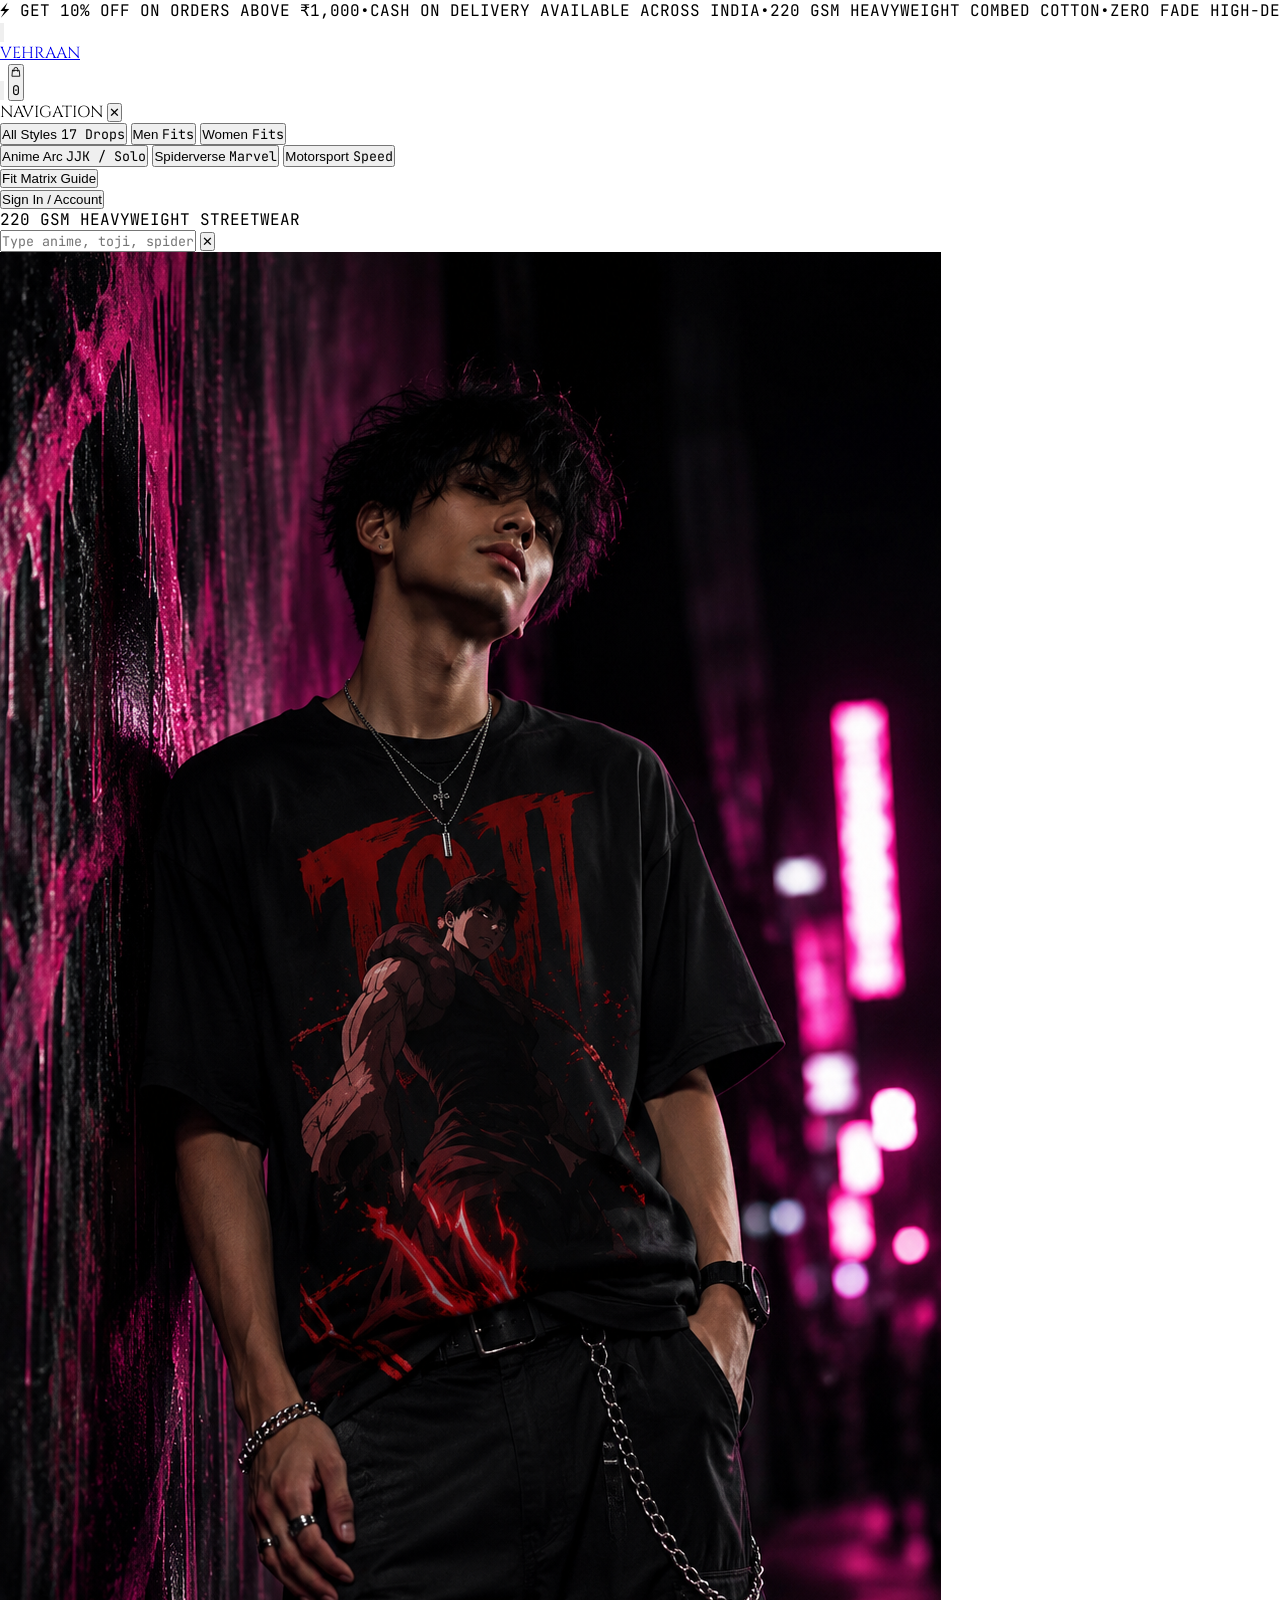
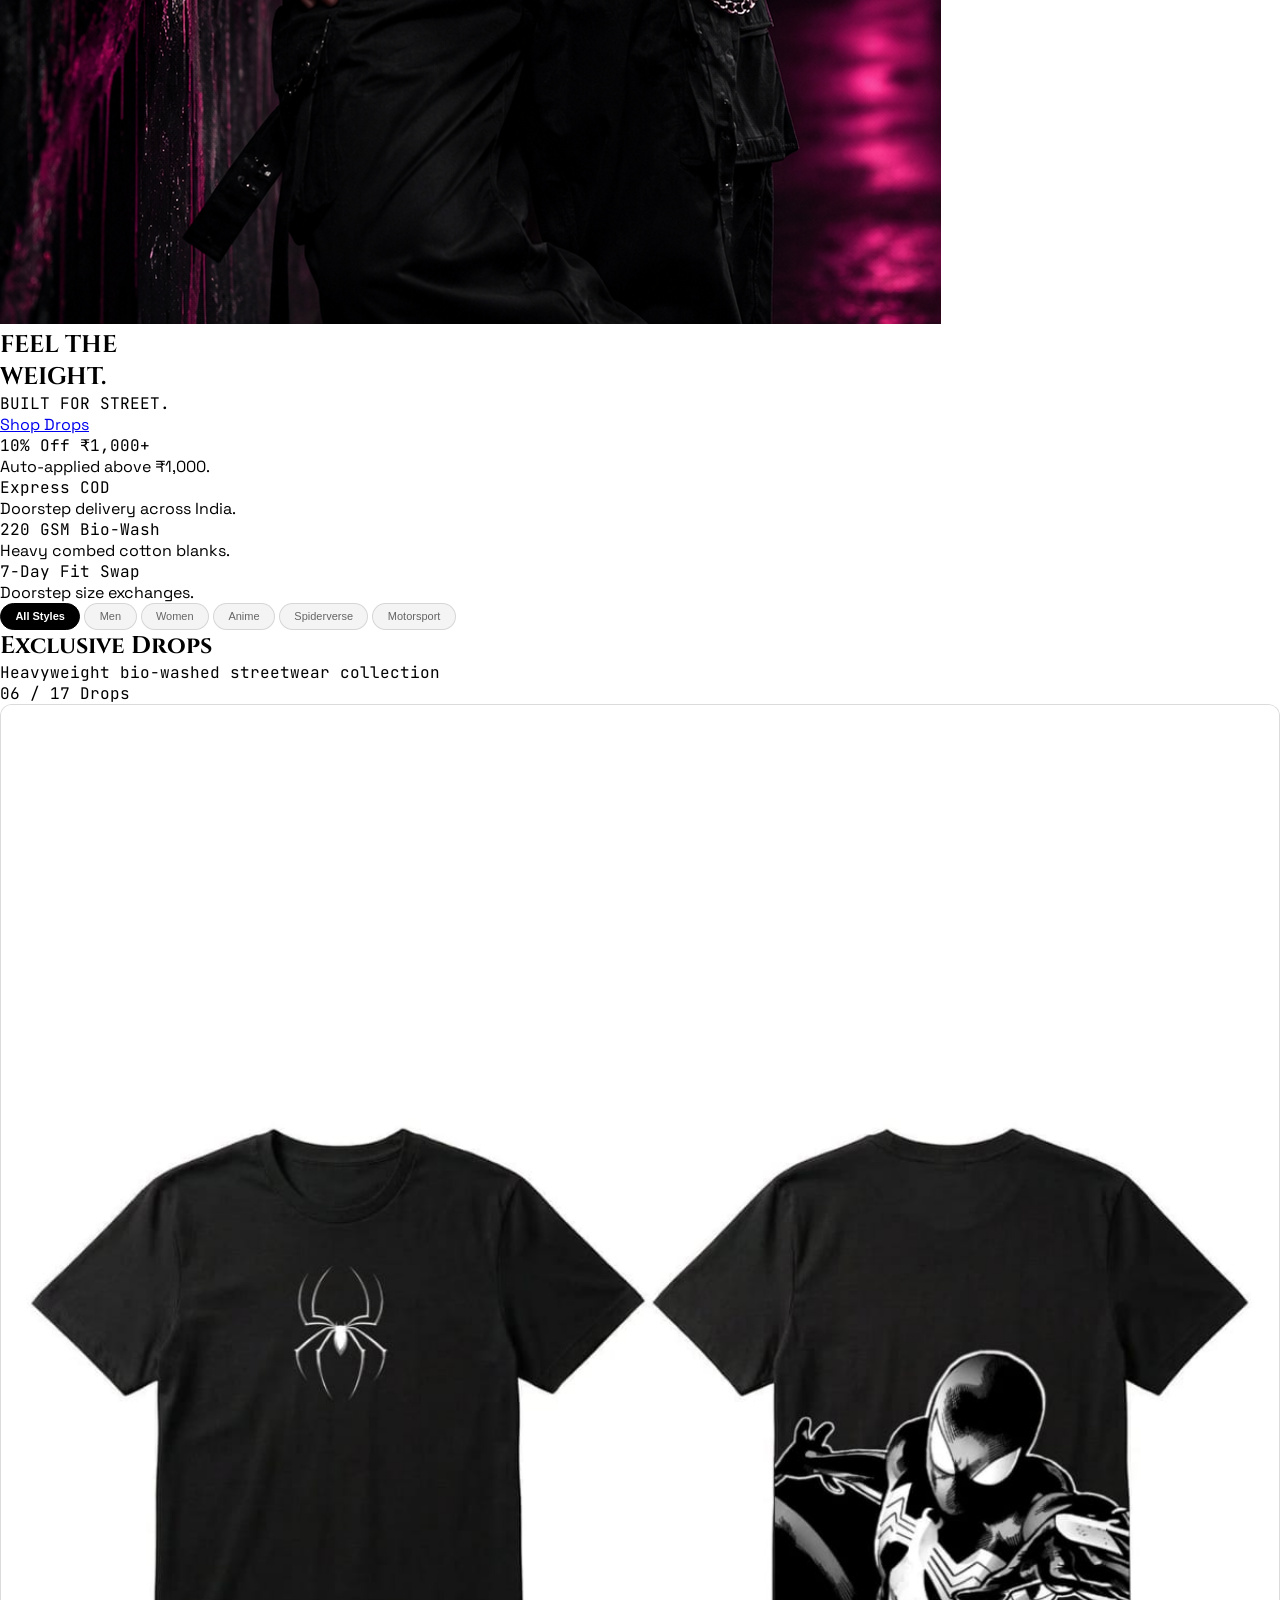
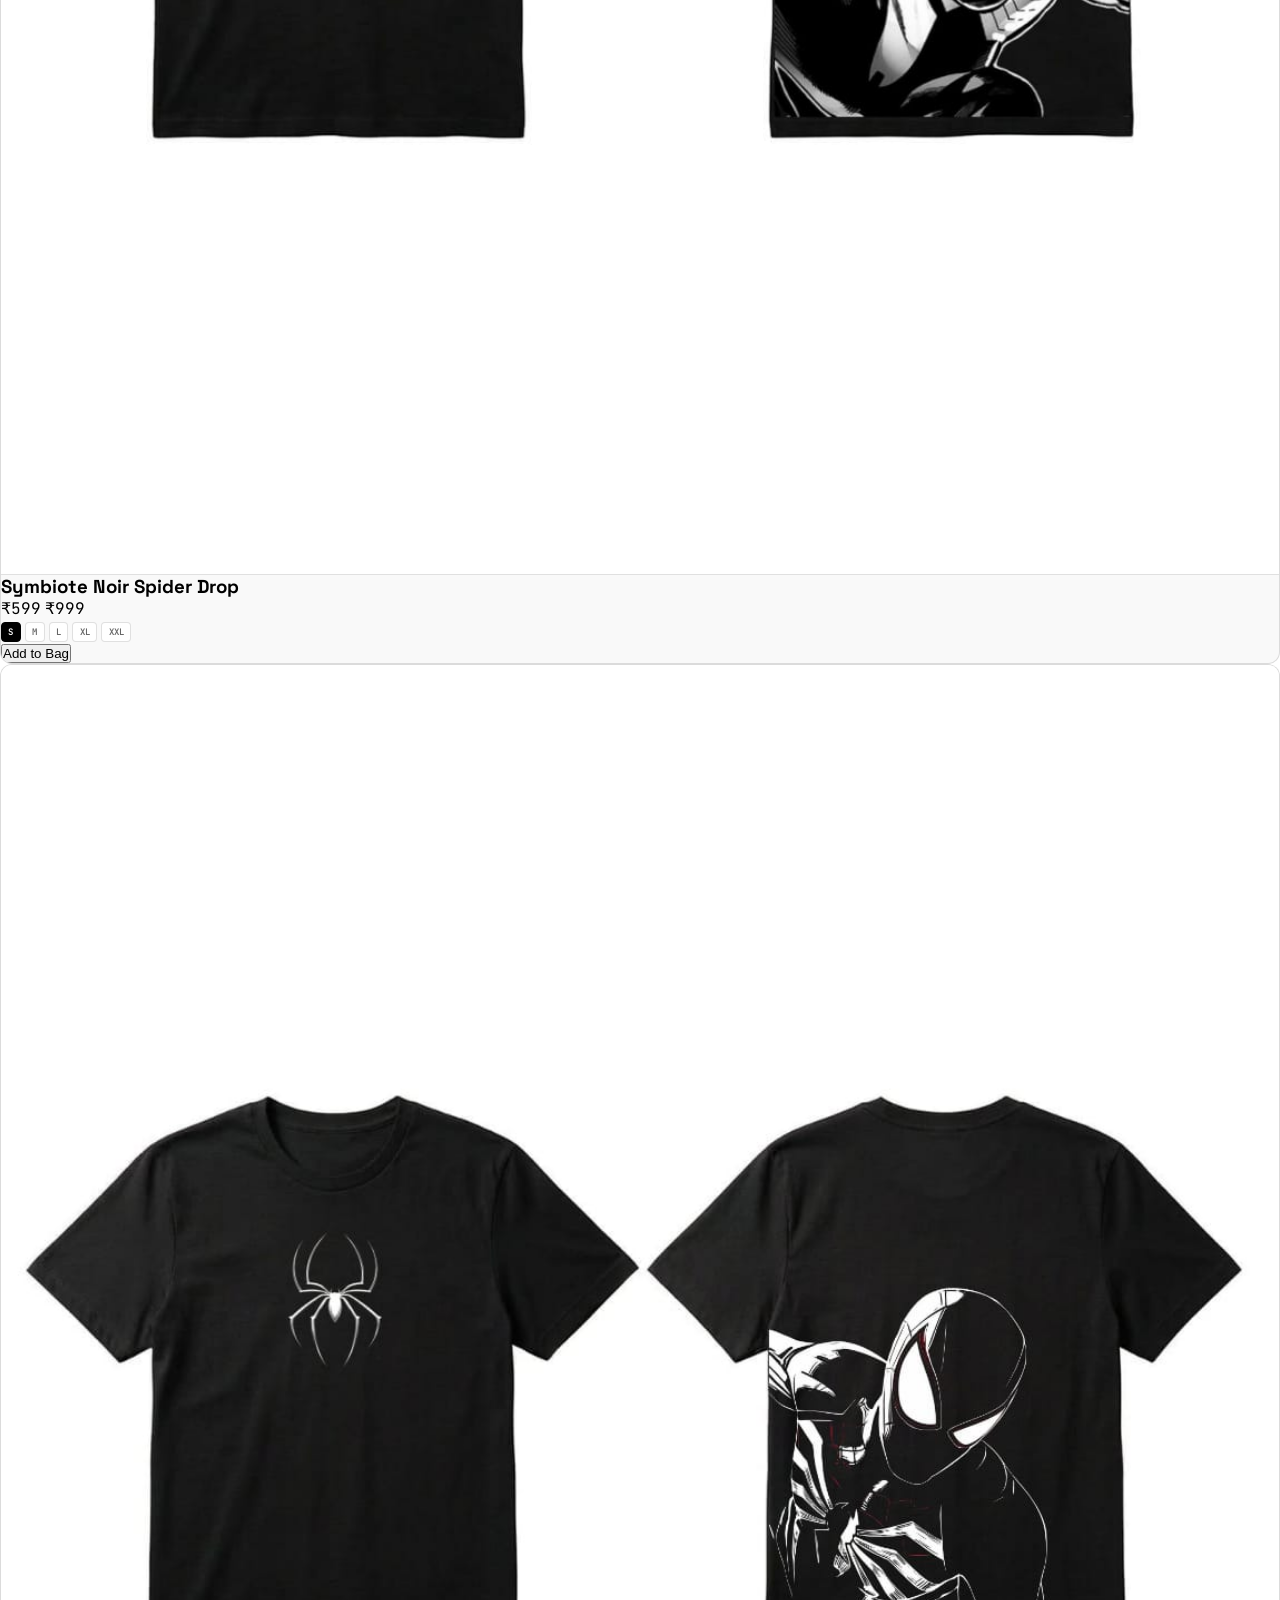
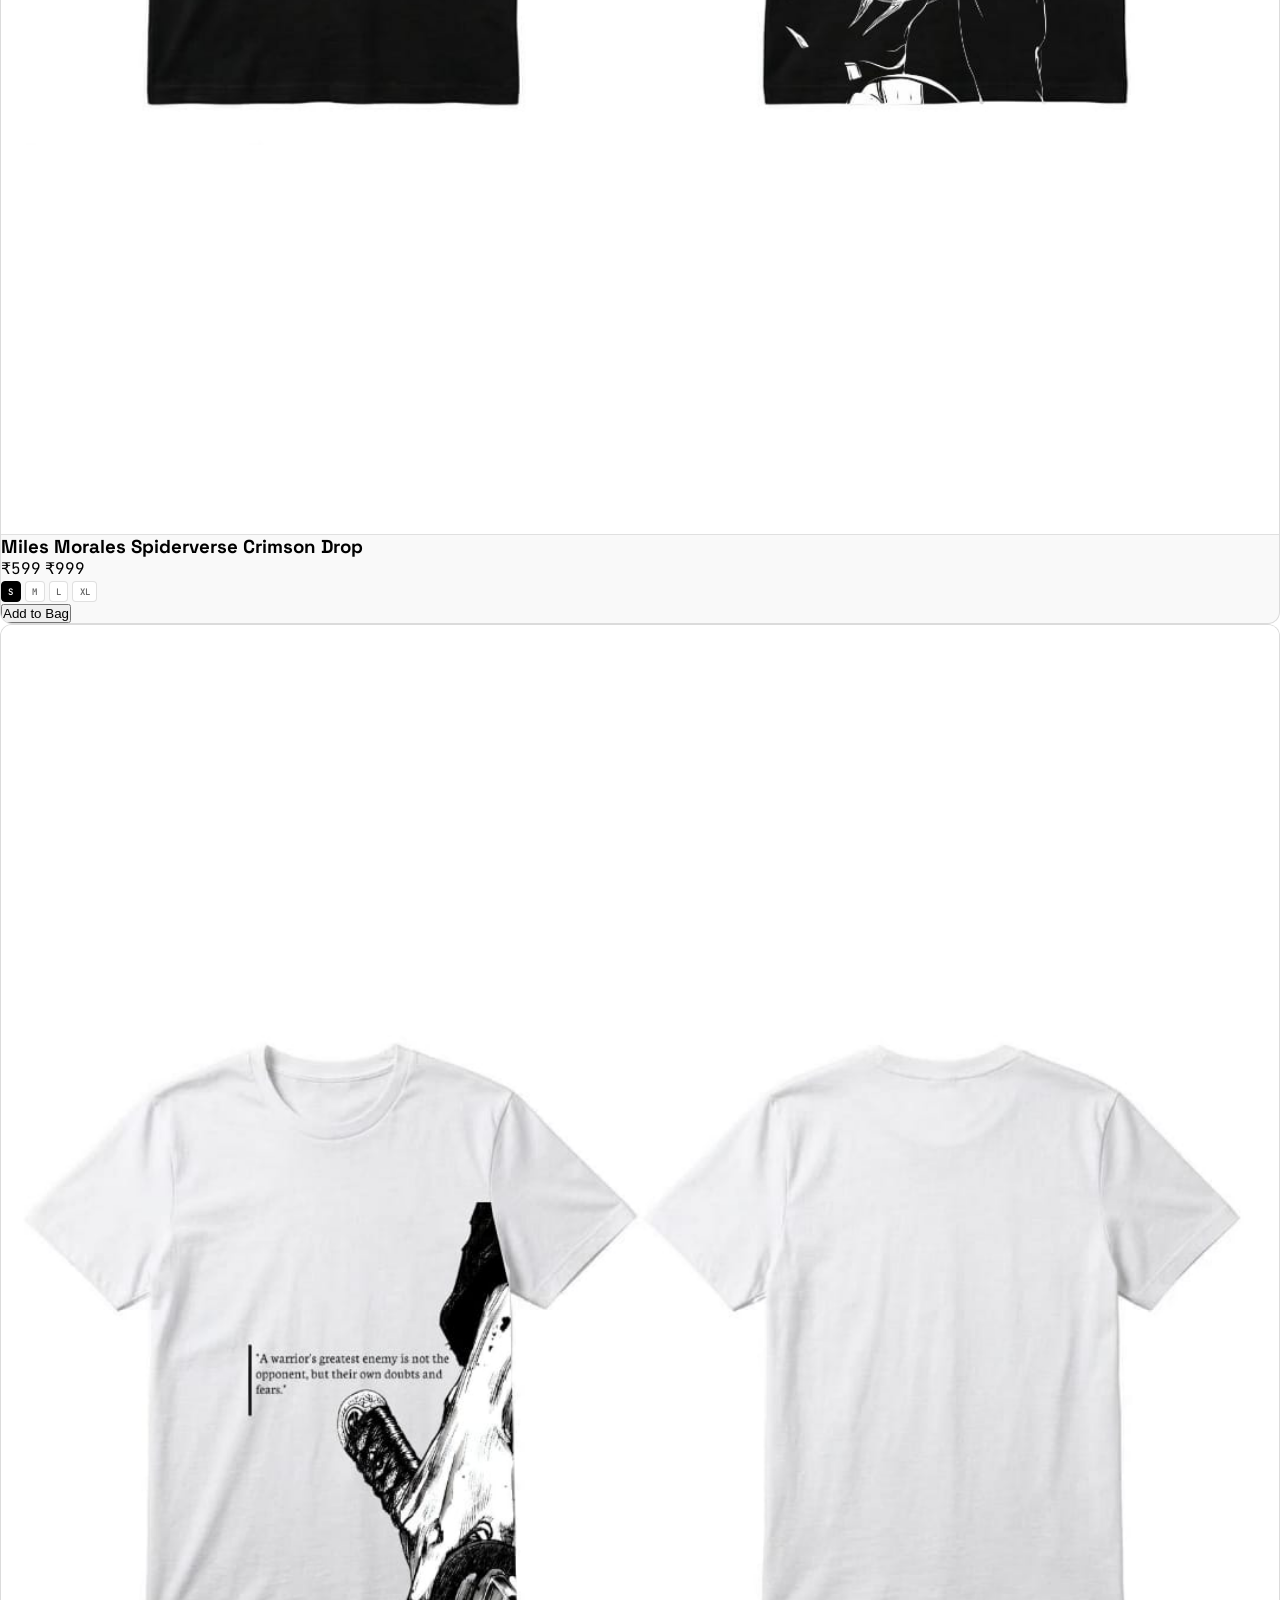
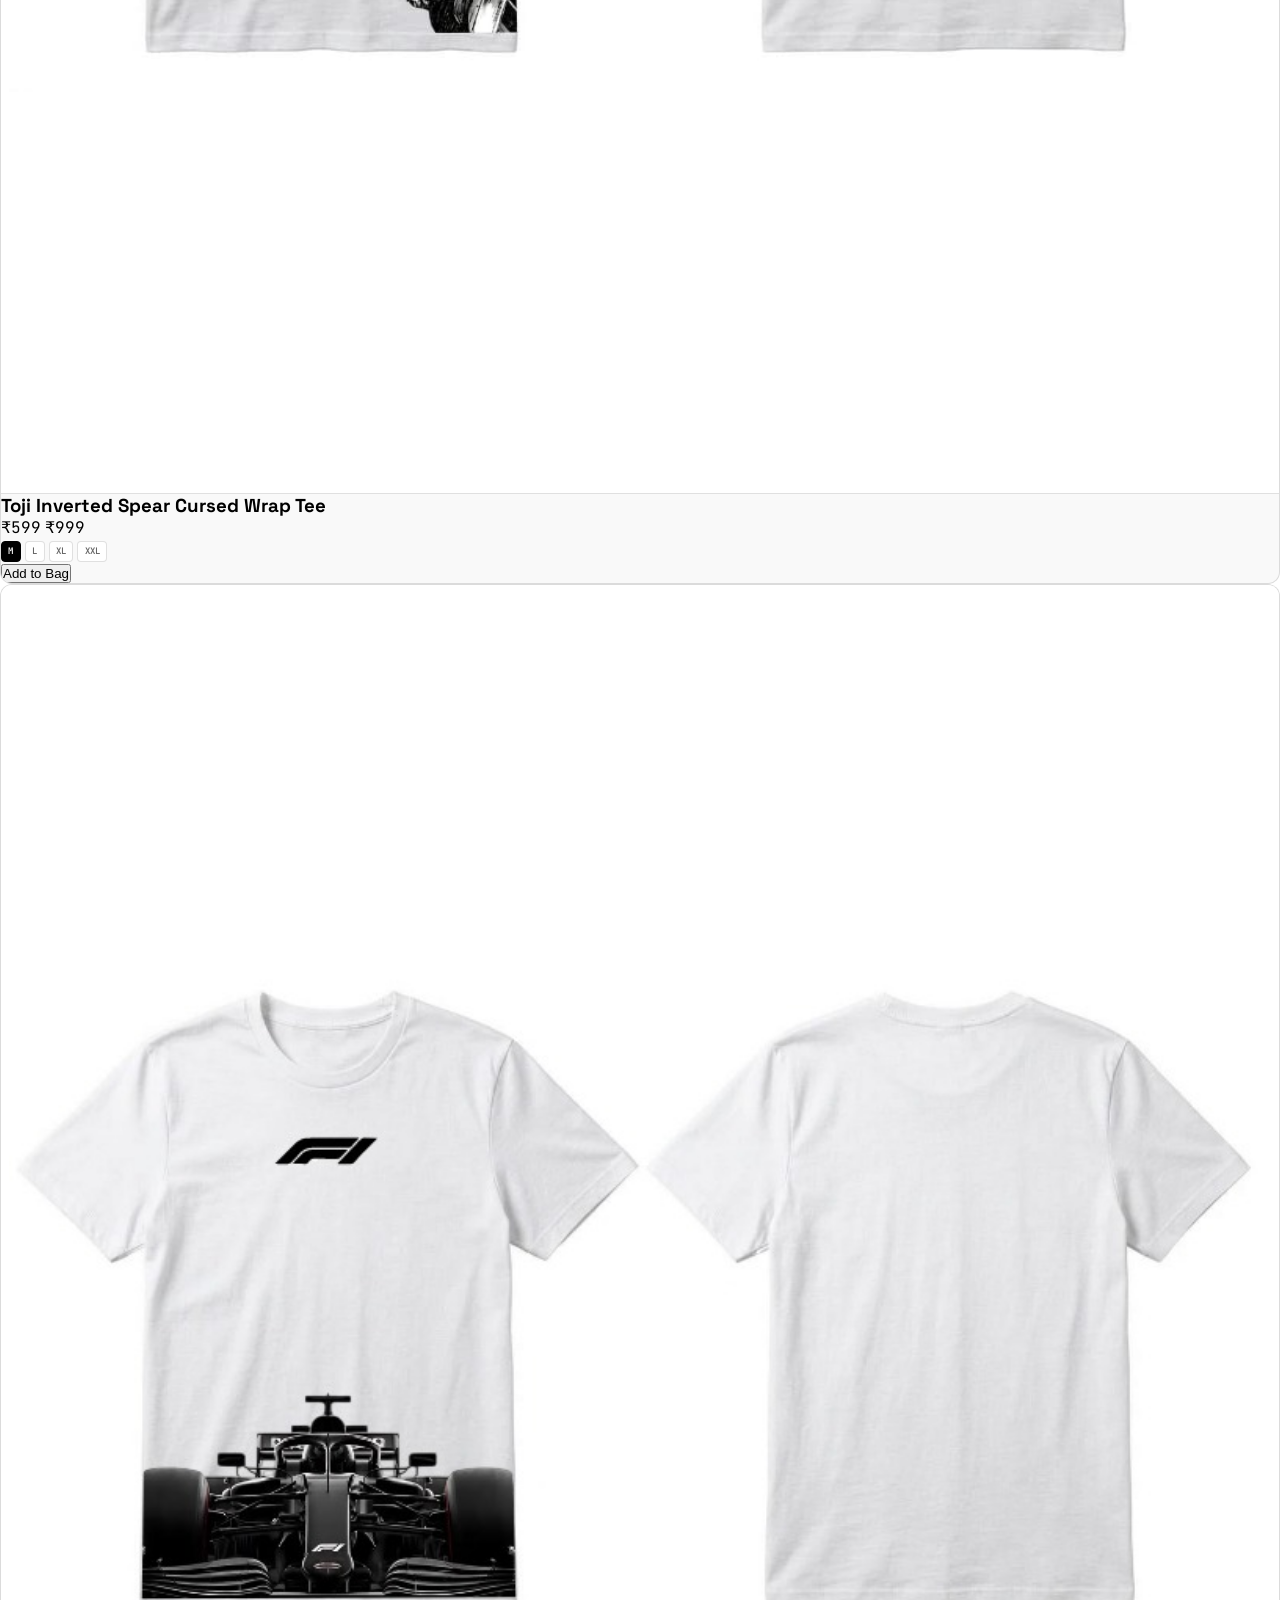
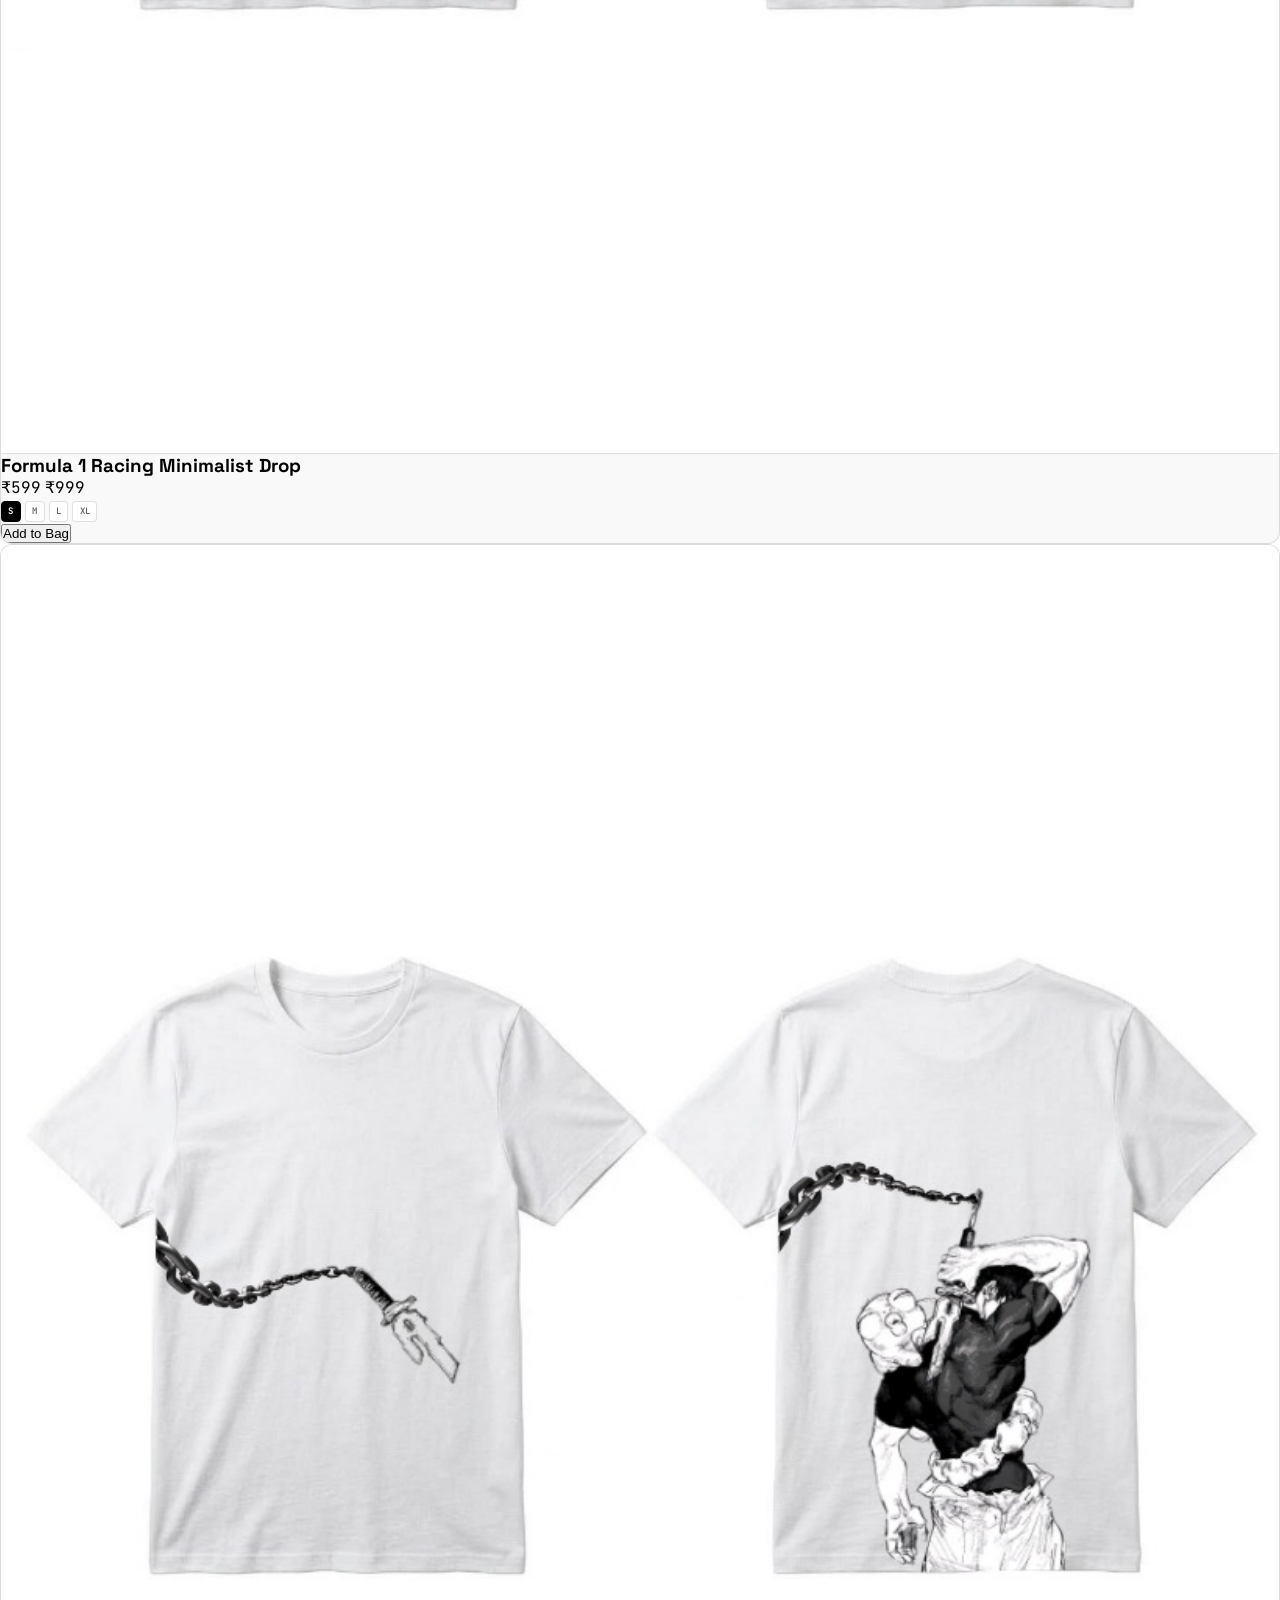
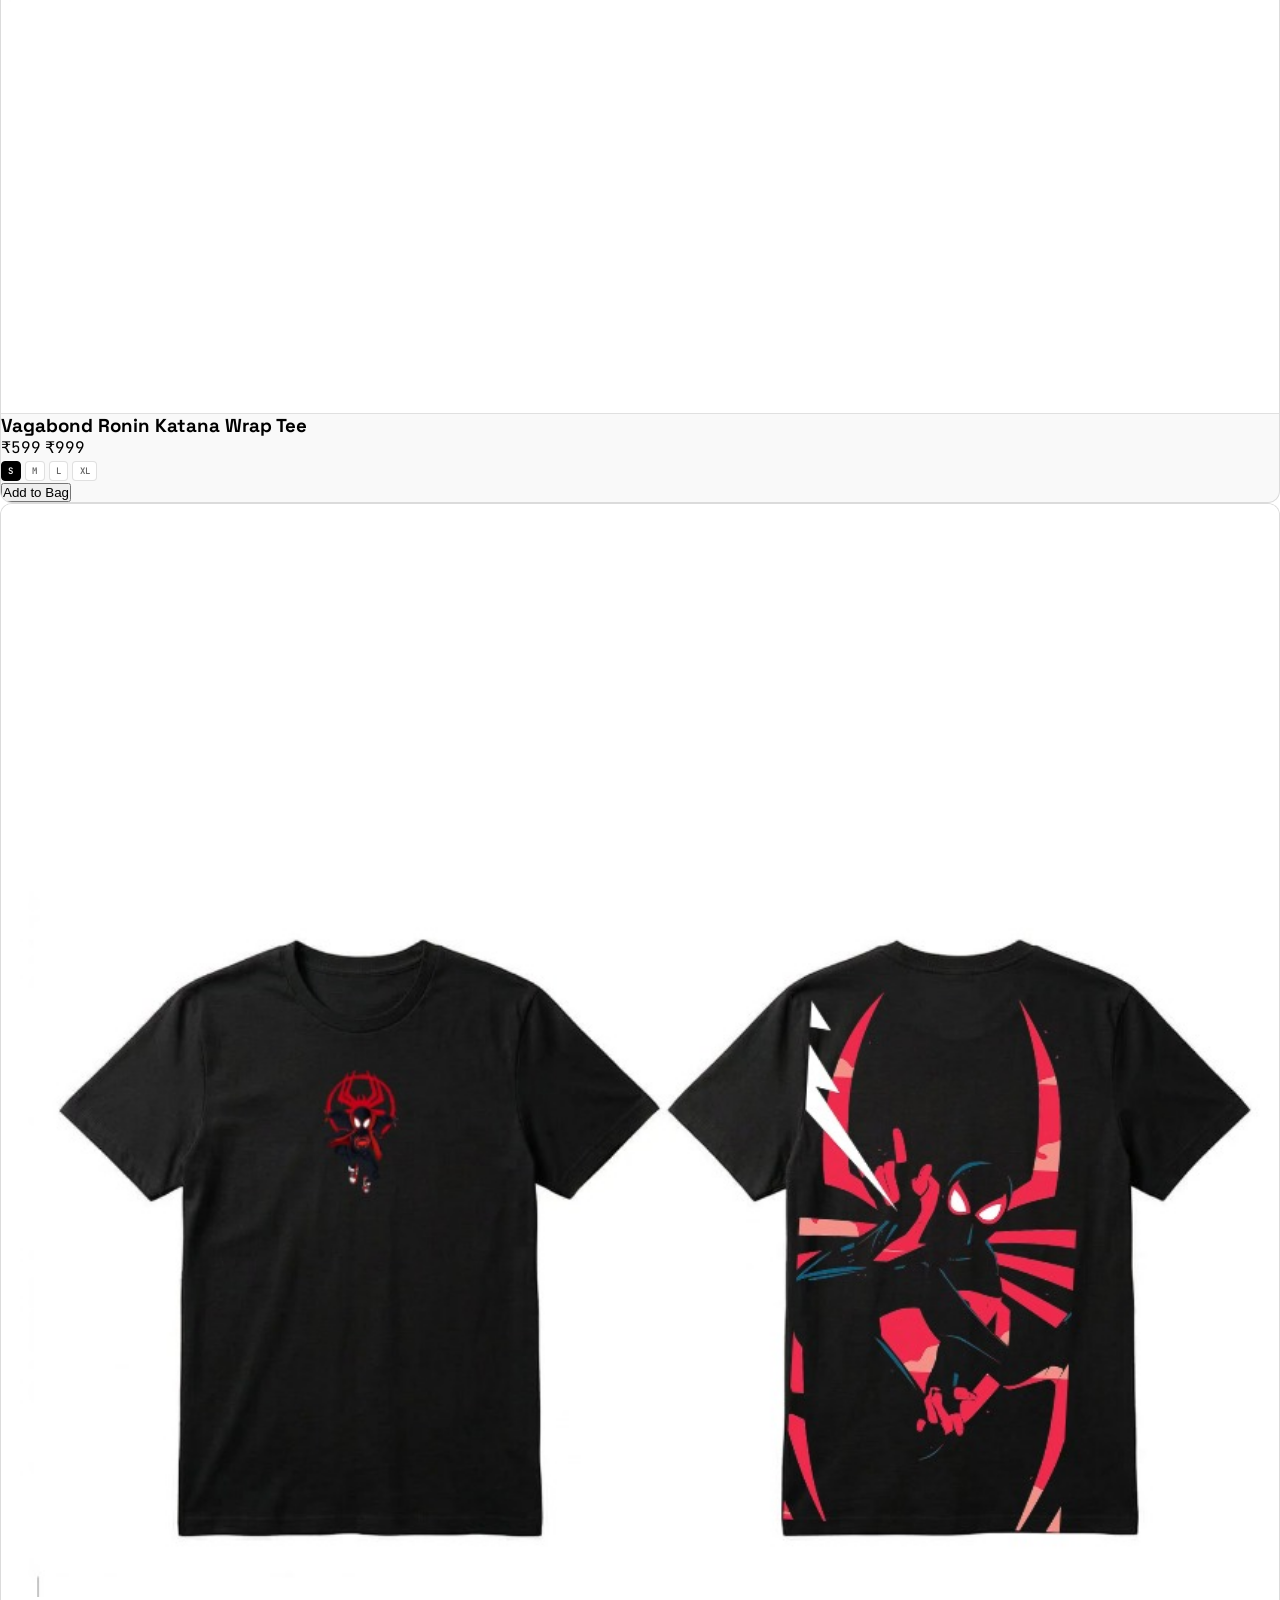
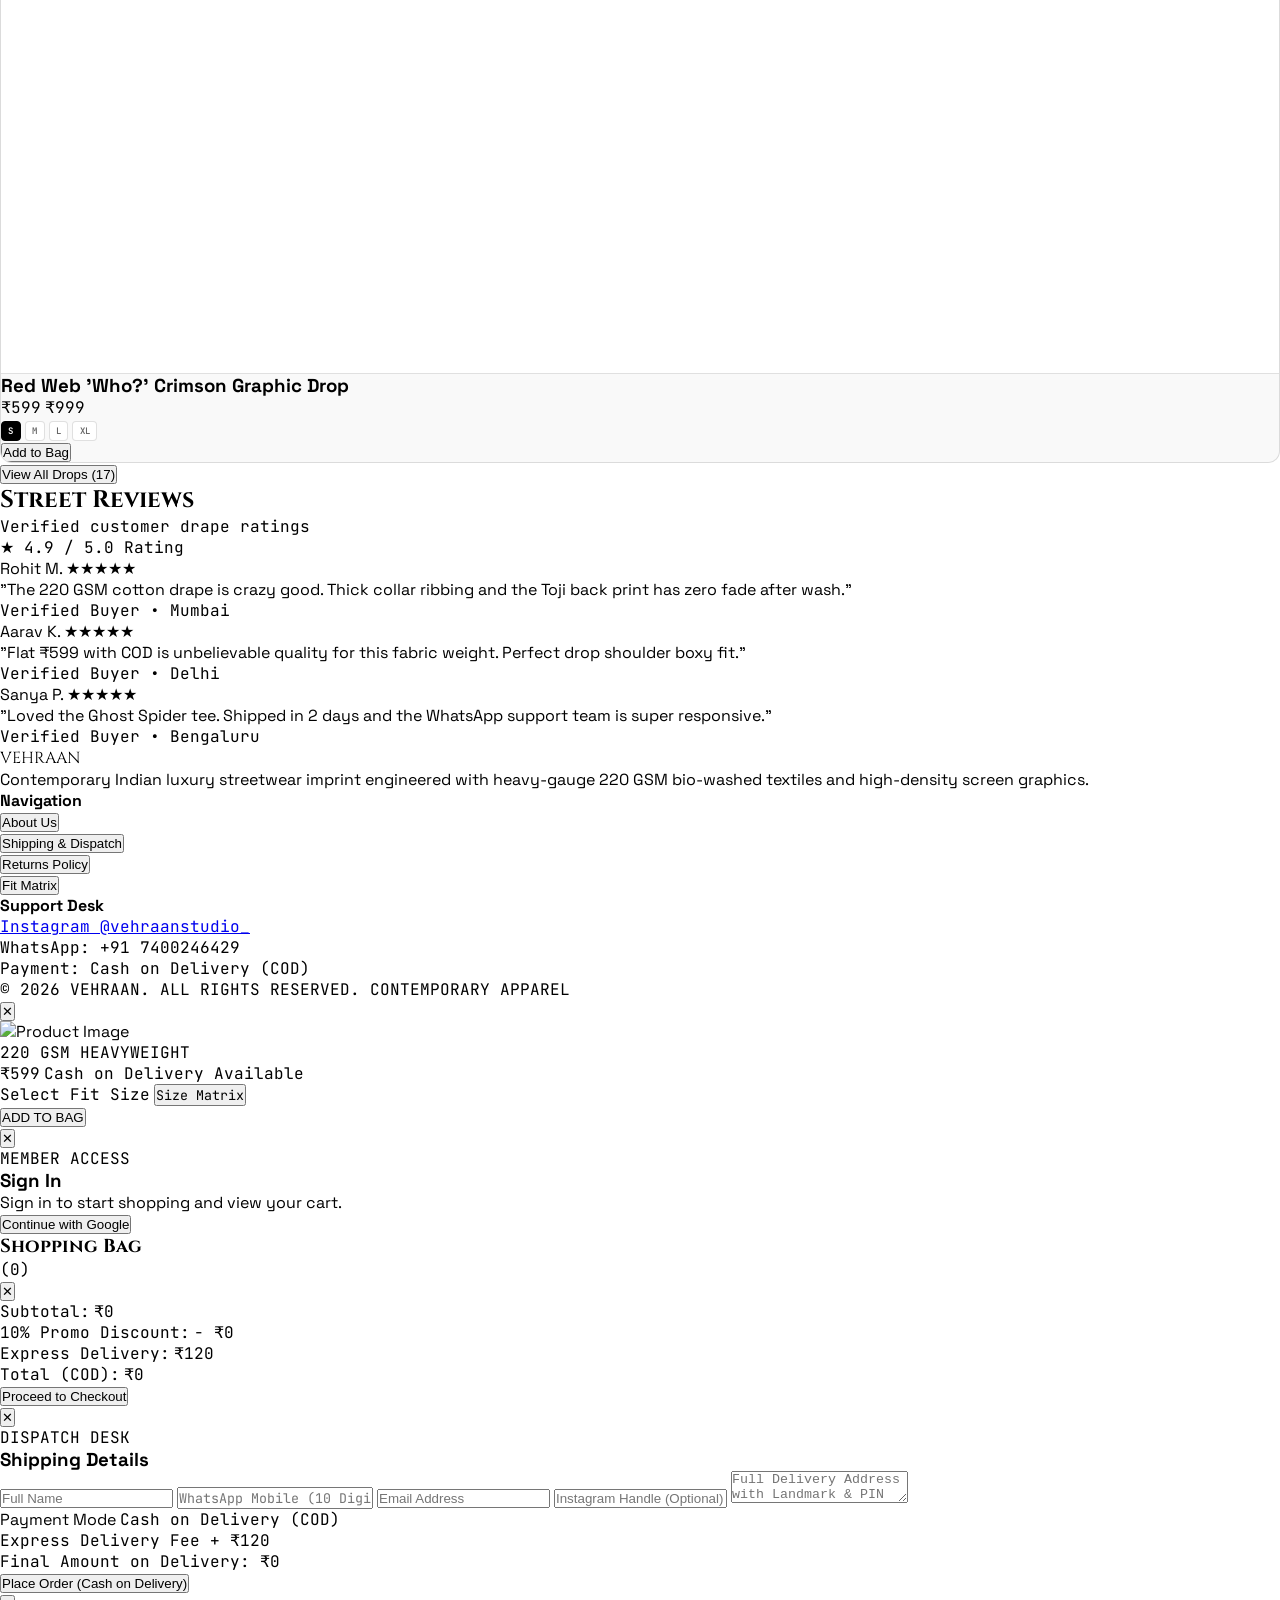
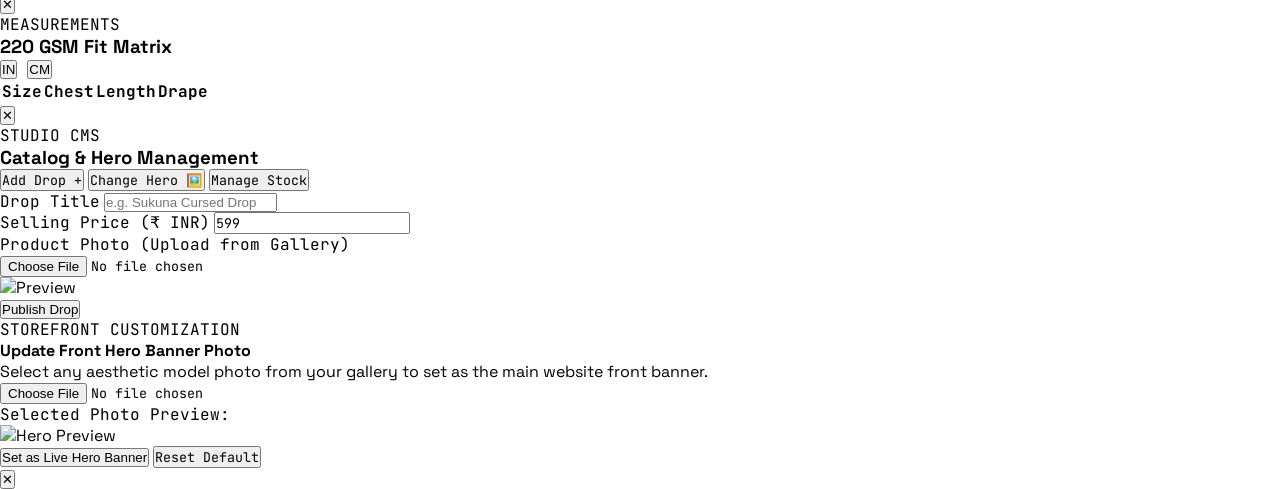
==== index.html @ ce255cdb "Update fmt.Println message from 'Hello' to 'Goodbye'" ====
<!DOCTYPE html>
<html lang="en">
<head>
  <meta charset="UTF-8" />
  <meta name="viewport" content="width=device-width, initial-scale=1.0" />
  <title>VEHRAAN | Japanese Anime & Graphic Streetwear</title>

  <!-- Tailwind CSS CDN -->
  <script src="https://cdn.tailwindcss.com"></script>
  <link rel="stylesheet" href="style.css" />

  <!-- Firebase Compat SDKs -->
  
  <script src="https://www.gstatic.com/firebasejs/10.8.0/firebase-app-compat.js"></script>
<script src="https://www.gstatic.com/firebasejs/10.8.0/firebase-auth-compat.js"></script>
<script src="https://www.gstatic.com/firebasejs/10.8.0/firebase-firestore-compat.js"></script>

<script>
  console.log("Script block started. typeof firebase:", typeof firebase);
  const firebaseConfig = {
    apiKey: "AIzaSyDC2gg3JyPE3KMgtf06A4aDV3U2jSfQWUU",
    authDomain: "vehraan-studio.firebaseapp.com",
    projectId: "vehraan-studio",
    storageBucket: "vehraan-studio.firebasestorage.app",
    messagingSenderId: "1072734814223",
    appId: "1:1072734814223:web:313d2701978c5c89b5e37a"
  };
  try {
    firebase.initializeApp(firebaseConfig);
    console.log("✅ Firebase initialized successfully. Apps:", firebase.apps.length);
  } catch (err) {
    console.error("❌ Firebase init FAILED:", err);
  }
</script>
</head>
<body class="bg-white text-black min-h-screen flex flex-col justify-between selection:bg-black selection:text-white">

  <!-- ================= 1. ANNOUNCEMENT MARQUEE TICKER ================= -->
  <div class="w-full bg-white border-b border-black/10 py-2 overflow-hidden text-[10px] tracking-[0.25em] uppercase text-neutral-700 font-mono-code">
    <div class="marquee-container">
      <div class="marquee-content space-x-10">
        <span class="font-bold text-black">⚡ GET 10% OFF ON ORDERS ABOVE ₹1,000</span>
        <span>•</span>
        <span>CASH ON DELIVERY AVAILABLE ACROSS INDIA</span>
        <span>•</span>
        <span>220 GSM HEAVYWEIGHT COMBED COTTON</span>
        <span>•</span>
        <span>ZERO FADE HIGH-DENSITY GRAPHICS</span>
        <span>•</span>
        <span class="font-bold text-black">⚡ GET 10% OFF ON ORDERS ABOVE ₹1,000</span>
        <span>•</span>
        <span>CASH ON DELIVERY AVAILABLE ACROSS INDIA</span>
      </div>
    </div>
  </div>

  <!-- ================= 2. 3-COLUMN HEADER ================= -->
  <header class="sticky top-0 z-40 bg-white/95 backdrop-blur-md border-b border-black/10">
    <div class="max-w-7xl mx-auto px-4 sm:px-6 h-14 sm:h-16 flex items-center justify-between">
      
      <!-- Left: 3-Line Menu Trigger -->
      <div class="flex items-center gap-3">
        <button onclick="toggleMobileNav(true)" class="p-2 -ml-2 text-black hover:text-neutral-600 transition cursor-pointer" aria-label="Open Navigation Menu">
          <svg class="w-6 h-6" fill="none" stroke="currentColor" viewBox="0 0 24 24">
            <path stroke-linecap="round" stroke-linejoin="round" stroke-width="1.8" d="M4 6h16M4 12h16M4 18h16" />
          </svg>
        </button>
      </div>

      <!-- Center: VEHRAAN Brand Title -->
      <div class="absolute left-1/2 transform -translate-x-1/2 text-center">
        <a href="#" onclick="filterByTag('all')" class="flex items-center gap-2">
          <span class="text-base sm:text-xl font-black tracking-[0.3em] uppercase text-black font-cinzel">VEHRAAN</span>
        </a>
      </div>

      <!-- Right: Search Icon + Cart Bag -->
      <div class="flex items-center gap-2 sm:gap-3">
        <button onclick="toggleSearchModal(true)" class="p-2 text-neutral-700 hover:text-black transition cursor-pointer" aria-label="Search Drops">
          <svg class="w-5 h-5" fill="none" stroke="currentColor" viewBox="0 0 24 24">
            <path stroke-linecap="round" stroke-linejoin="round" stroke-width="1.8" d="M21 21l-6-6m2-5a7 7 0 11-14 0 7 7 0 0114 0z" />
          </svg>
        </button>

        <button onclick="toggleCart(true)" class="relative p-2 text-neutral-700 hover:text-black transition cursor-pointer" aria-label="Open Bag">
          <svg class="w-5 h-5" fill="none" stroke="currentColor" viewBox="0 0 24 24">
            <path stroke-linecap="round" stroke-linejoin="round" stroke-width="1.8" d="M16 11V7a4 4 0 00-8 0v4M5 9h14l1 12H4L5 9z" />
          </svg>
          <span id="cart-badge" class="absolute top-1 right-0.5 bg-black text-white text-[9px] font-bold px-1.5 py-0.2 rounded-full font-mono-code leading-tight">0</span>
        </button>
      </div>

    </div>
  </header>

  <!-- ================= SLIDE-OUT NAVIGATION MENU ================= -->
  <div id="nav-drawer-overlay" onclick="toggleMobileNav(false)" class="fixed inset-0 bg-black/60 backdrop-blur-xs z-50 hidden transition-opacity cursor-pointer"></div>
  <aside id="nav-drawer" class="fixed top-0 left-0 bottom-0 w-4/5 max-w-xs bg-white border-r border-black/10 z-50 transform -translate-x-full transition-transform duration-300 flex flex-col justify-between p-6 shadow-2xl">
    
    <div class="space-y-6">
      <div class="flex items-center justify-between pb-4 border-b border-black/10">
        <span class="text-xs font-bold tracking-[0.25em] uppercase text-black font-cinzel">NAVIGATION</span>
        <button onclick="toggleMobileNav(false)" class="text-neutral-500 hover:text-black text-base p-1 cursor-pointer">✕</button>
      </div>

      <nav class="space-y-2 text-xs uppercase tracking-[0.18em] font-semibold text-neutral-800">
        <button onclick="selectCategory('all')" class="w-full text-left py-2.5 px-3 rounded-lg hover:bg-neutral-100 transition flex items-center justify-between cursor-pointer">
          <span>All Styles</span>
          <span class="text-[9px] text-neutral-500 font-mono-code">17 Drops</span>
        </button>
        <button onclick="selectCategory('men')" class="w-full text-left py-2.5 px-3 rounded-lg hover:bg-neutral-100 transition flex items-center justify-between cursor-pointer">
          <span>Men</span>
          <span class="text-[9px] text-neutral-500 font-mono-code">Fits</span>
        </button>
        <button onclick="selectCategory('women')" class="w-full text-left py-2.5 px-3 rounded-lg hover:bg-neutral-100 transition flex items-center justify-between cursor-pointer">
          <span>Women</span>
          <span class="text-[9px] text-neutral-500 font-mono-code">Fits</span>
        </button>
        <div class="h-[1px] bg-black/5 my-2"></div>
        <button onclick="selectCategory('anime')" class="w-full text-left py-2.5 px-3 rounded-lg hover:bg-neutral-100 transition flex items-center justify-between cursor-pointer">
          <span>Anime Arc</span>
          <span class="text-[9px] text-neutral-500 font-mono-code">JJK / Solo</span>
        </button>
        <button onclick="selectCategory('spider')" class="w-full text-left py-2.5 px-3 rounded-lg hover:bg-neutral-100 transition flex items-center justify-between cursor-pointer">
          <span>Spiderverse</span>
          <span class="text-[9px] text-neutral-500 font-mono-code">Marvel</span>
        </button>
        <button onclick="selectCategory('f1')" class="w-full text-left py-2.5 px-3 rounded-lg hover:bg-neutral-100 transition flex items-center justify-between cursor-pointer">
          <span>Motorsport</span>
          <span class="text-[9px] text-neutral-500 font-mono-code">Speed</span>
        </button>
        <div class="h-[1px] bg-black/5 my-2"></div>
        <button onclick="openSizeGuideModal(); toggleMobileNav(false);" class="w-full text-left py-2.5 px-3 rounded-lg hover:bg-neutral-100 transition cursor-pointer">
          <span>Fit Matrix Guide</span>
        </button>
      </nav>
    </div>

    <!-- Drawer Sign In / Account Container -->
    <div class="border-t border-black/10 pt-4 space-y-3">
      <div id="sidebar-auth-container">
        <button onclick="openAuthModal(); toggleMobileNav(false);" class="w-full py-3 bg-black text-white text-xs font-bold uppercase tracking-[0.2em] rounded-xl transition hover:bg-neutral-800 cursor-pointer shadow-lg text-center block">
          Sign In / Account
        </button>
      </div>
      <p class="text-[9px] text-neutral-500 font-mono-code text-center">220 GSM HEAVYWEIGHT STREETWEAR</p>
    </div>

  </aside>

  <!-- ================= SEARCH MODAL ================= -->
  <div id="search-modal" class="fixed inset-0 z-50 bg-black/60 backdrop-blur-md flex items-start justify-center pt-20 p-4 hidden">
    <div class="bg-white border border-black/15 rounded-2xl max-w-lg w-full p-4 relative shadow-2xl space-y-3">
      <div class="flex items-center justify-between pb-2 border-b border-black/10">
        <input 
          type="text" 
          id="search-bar" 
          placeholder="Type anime, toji, spider, f1..." 
          class="w-full bg-transparent text-sm text-black placeholder-neutral-400 focus:outline-none font-mono-code"
        />
        <button onclick="toggleSearchModal(false)" class="text-neutral-500 hover:text-black text-sm p-1 cursor-pointer">✕</button>
      </div>
      <div id="search-dropdown" class="max-h-72 overflow-y-auto space-y-1"></div>
    </div>
  </div>

  <!-- ================= MAIN CONTENT ================= -->
  <main class="max-w-7xl mx-auto px-4 sm:px-6 py-6 sm:py-10 space-y-16 flex-1 w-full">
    
    <!-- ================= 3. CLEAN HERO BANNER WITH SLIDE ANIM ================= -->
    <section class="relative rounded-3xl overflow-hidden border border-black/15 bg-neutral-100 min-h-[520px] sm:min-h-[600px] flex items-end my-4 shadow-xl">
      <div class="absolute inset-0 w-full h-full overflow-hidden z-0">
        <img 
          id="hero-banner-img"
          src="images/front.png" 
          alt="VEHRAAN Streetwear" 
          class="w-full h-full object-cover object-top sm:object-center hero-bg-animate opacity-95 contrast-110"
          onerror="this.onerror=null; this.src='images/tee-10.jpg';"
        />
        <div class="absolute inset-0 bg-gradient-to-t from-white via-white/40 to-transparent"></div>
        <div class="absolute inset-0 bg-gradient-to-r from-white/80 via-white/20 to-transparent"></div>
      </div>

      <div class="relative z-10 p-6 sm:p-12 lg:p-16 max-w-xl space-y-3 text-left hero-popup-content hero-slide-anim">
        <h1 class="text-4xl sm:text-6xl lg:text-7xl font-black tracking-tight uppercase text-black font-cinzel leading-[1.02] drop-shadow-sm">
          FEEL THE <br />
          <span class="text-neutral-600">WEIGHT.</span>
        </h1>

        <p class="text-xs sm:text-sm font-semibold tracking-[0.25em] uppercase text-neutral-700 font-mono-code pt-1">
          BUILT FOR STREET.
        </p>

        <div class="pt-4">
          <a href="#new-arrivals" onclick="filterByTag('all')" class="inline-block px-9 py-3.5 bg-black hover:bg-neutral-800 text-white text-xs font-bold uppercase tracking-[0.2em] rounded-full transition duration-200 shadow-xl cursor-pointer">
            Shop Drops
          </a>
        </div>
      </div>
    </section>

    <!-- ================= 4. COMPACT 4-BOX TRUST ROW ================= -->
    <section class="grid grid-cols-2 md:grid-cols-4 gap-3 py-2 reveal-on-scroll">
      <div class="p-4 bg-[#f9f9f9] border border-black/10 rounded-xl space-y-1 text-left">
        <span class="text-xs font-bold text-black uppercase font-mono-code block">10% Off ₹1,000+</span>
        <p class="text-[10px] text-neutral-600 leading-snug">Auto-applied above ₹1,000.</p>
      </div>

      <div class="p-4 bg-[#f9f9f9] border border-black/10 rounded-xl space-y-1 text-left">
        <span class="text-xs font-bold text-black uppercase font-mono-code block">Express COD</span>
        <p class="text-[10px] text-neutral-600 leading-snug">Doorstep delivery across India.</p>
      </div>

      <div class="p-4 bg-[#f9f9f9] border border-black/10 rounded-xl space-y-1 text-left">
        <span class="text-xs font-bold text-black uppercase font-mono-code block">220 GSM Bio-Wash</span>
        <p class="text-[10px] text-neutral-600 leading-snug">Heavy combed cotton blanks.</p>
      </div>

      <div class="p-4 bg-[#f9f9f9] border border-black/10 rounded-xl space-y-1 text-left">
        <span class="text-xs font-bold text-black uppercase font-mono-code block">7-Day Fit Swap</span>
        <p class="text-[10px] text-neutral-600 leading-snug">Doorstep size exchanges.</p>
      </div>
    </section>

    <!-- ================= 5. CATEGORY FILTER PILLS ================= -->
    <div class="space-y-3 text-center reveal-on-scroll">
      <div class="flex flex-wrap items-center justify-center gap-2">
        <button onclick="filterByTag('all')" class="category-pill active">All Styles</button>
        <button onclick="filterByTag('men')" class="category-pill">Men</button>
        <button onclick="filterByTag('women')" class="category-pill">Women</button>
        <button onclick="filterByTag('anime')" class="category-pill">Anime</button>
        <button onclick="filterByTag('spider')" class="category-pill">Spiderverse</button>
        <button onclick="filterByTag('f1')" class="category-pill">Motorsport</button>
      </div>
    </div>

    <!-- ================= DYNAMIC PRODUCT GRID (MOBILE 2-COLUMNS) ================= -->
    <section id="new-arrivals" class="space-y-6 reveal-on-scroll">
      <div class="flex items-center justify-between border-b border-black/10 pb-3">
        <div>
          <h2 class="text-xs sm:text-sm font-bold uppercase tracking-[0.2em] text-black font-cinzel">Exclusive Drops</h2>
          <p class="text-[10px] text-neutral-500 font-mono-code mt-0.5">Heavyweight bio-washed streetwear collection</p>
        </div>
        <span id="catalog-count-badge" class="text-[9px] uppercase font-mono-code text-neutral-600 bg-black/5 px-2.5 py-1 rounded border border-black/10">06 / 17 Drops</span>
      </div>

      <!-- Mobile grid-cols-2 ensures 2 items side-by-side on mobile screens -->
      <div id="catalog-grid" class="grid grid-cols-2 lg:grid-cols-3 gap-3 sm:gap-6 lg:gap-8"></div>

      <div id="view-all-container" class="pt-6 text-center">
        <button onclick="expandFullCatalog()" class="px-8 py-3.5 bg-black hover:bg-neutral-800 text-white border border-black text-xs font-bold uppercase tracking-[0.2em] rounded-full transition duration-200 cursor-pointer shadow-xl">
          View All Drops (17)
        </button>
      </div>
    </section>

    <!-- ================= 6. STREET REVIEWS ================= -->
    <section class="space-y-6 reveal-on-scroll">
      <div class="flex items-center justify-between border-b border-black/10 pb-3">
        <div>
          <h2 class="text-xs sm:text-sm font-bold uppercase tracking-[0.2em] text-black font-cinzel">Street Reviews</h2>
          <p class="text-[10px] text-neutral-500 font-mono-code mt-0.5">Verified customer drape ratings</p>
        </div>
        <span class="text-[9px] uppercase font-mono-code text-black font-bold">★ 4.9 / 5.0 Rating</span>
      </div>

      <div class="grid grid-cols-1 md:grid-cols-3 gap-4">
        <div class="p-5 bg-[#f9f9f9] border border-black/10 rounded-2xl space-y-2">
          <div class="flex items-center justify-between">
            <span class="text-xs font-bold text-black">Rohit M.</span>
            <span class="text-black text-xs">★★★★★</span>
          </div>
          <p class="text-[11px] text-neutral-600 leading-relaxed">"The 220 GSM cotton drape is crazy good. Thick collar ribbing and the Toji back print has zero fade after wash."</p>
          <span class="text-[9px] font-mono-code text-neutral-500 block">Verified Buyer • Mumbai</span>
        </div>

        <div class="p-5 bg-[#f9f9f9] border border-black/10 rounded-2xl space-y-2">
          <div class="flex items-center justify-between">
            <span class="text-xs font-bold text-black">Aarav K.</span>
            <span class="text-black text-xs">★★★★★</span>
          </div>
          <p class="text-[11px] text-neutral-600 leading-relaxed">"Flat ₹599 with COD is unbelievable quality for this fabric weight. Perfect drop shoulder boxy fit."</p>
          <span class="text-[9px] font-mono-code text-neutral-500 block">Verified Buyer • Delhi</span>
        </div>

        <div class="p-5 bg-[#f9f9f9] border border-black/10 rounded-2xl space-y-2">
          <div class="flex items-center justify-between">
            <span class="text-xs font-bold text-black">Sanya P.</span>
            <span class="text-black text-xs">★★★★★</span>
          </div>
          <p class="text-[11px] text-neutral-600 leading-relaxed">"Loved the Ghost Spider tee. Shipped in 2 days and the WhatsApp support team is super responsive."</p>
          <span class="text-[9px] font-mono-code text-neutral-500 block">Verified Buyer • Bengaluru</span>
        </div>
      </div>
    </section>

  </main>

  <!-- ================= 7. FOOTER ================= -->
  <footer class="bg-white border-t border-black/10 py-12 mt-12">
    <div class="max-w-7xl mx-auto px-4 sm:px-6 grid grid-cols-1 md:grid-cols-4 gap-8">
      
      <div class="space-y-2 md:col-span-2">
        <span class="text-sm font-bold tracking-[0.3em] uppercase text-black font-cinzel">VEHRAAN</span>
        <p class="text-[11px] text-neutral-600 leading-relaxed max-w-sm">
          Contemporary Indian luxury streetwear imprint engineered with heavy-gauge 220 GSM bio-washed textiles and high-density screen graphics.
        </p>
      </div>

      <div class="space-y-2">
        <h4 class="text-xs font-bold uppercase tracking-wider text-black">Navigation</h4>
        <ul class="text-[11px] text-neutral-600 space-y-1.5">
          <li><button onclick="openPolicyModal('about')" class="hover:text-black cursor-pointer">About Us</button></li>
          <li><button onclick="openPolicyModal('shipping')" class="hover:text-black cursor-pointer">Shipping & Dispatch</button></li>
          <li><button onclick="openPolicyModal('returns')" class="hover:text-black cursor-pointer">Returns Policy</button></li>
          <li><button onclick="openSizeGuideModal()" class="hover:text-black cursor-pointer">Fit Matrix</button></li>
        </ul>
      </div>

      <div class="space-y-2">
        <h4 class="text-xs font-bold uppercase tracking-wider text-black">Support Desk</h4>
        <ul class="text-[11px] text-neutral-600 space-y-1.5 font-mono-code">
          <li><a href="https://instagram.com/vehraanstudio_" target="_blank" class="hover:text-black">Instagram @vehraanstudio_</a></li>
          <li>WhatsApp: +91 7400246429</li>
          <li>Payment: Cash on Delivery (COD)</li>
        </ul>
      </div>

    </div>

    <!-- Hidden Admin Copyright Bar (PIN: 656565) -->
    <div class="max-w-7xl mx-auto px-4 sm:px-6 pt-8 mt-8 border-t border-black/10 flex flex-col sm:flex-row items-center justify-between text-[10px] text-neutral-500 font-mono-code">
      <span onclick="triggerAdminAccess()" class="cursor-pointer hover:text-black transition select-none py-2 inline-block">
        © 2026 VEHRAAN. ALL RIGHTS RESERVED.
      </span>
      <span>CONTEMPORARY APPAREL</span>
    </div>
  </footer>

  <!-- ================= MODALS & DRAWERS (UNCHANGED WORKING) ================= -->
  <div id="product-details-modal" class="fixed inset-0 z-50 bg-black/60 backdrop-blur-md flex items-center justify-center p-4 hidden">
    <div class="bg-white border border-black/15 rounded-2xl max-w-2xl w-full p-6 sm:p-8 relative shadow-2xl max-h-[92vh] overflow-y-auto">
      <button onclick="closeProductDetailsModal()" class="absolute top-4 right-4 text-neutral-500 hover:text-black text-lg p-2 transition cursor-pointer">✕</button>

      <div class="grid grid-cols-1 md:grid-cols-2 gap-6 items-center">
        <div id="modal-image-container" class="w-full aspect-[1/1.15] bg-[#f8f8f8] rounded-xl border border-black/10 p-4 flex items-center justify-center overflow-hidden">
          <img id="modal-p-img" src="" alt="Product Image" class="w-full h-full object-contain" />
        </div>

        <div class="space-y-4 text-left">
          <div>
            <span id="modal-p-badge" class="text-[9px] uppercase tracking-[0.25em] text-neutral-600 font-mono-code bg-black/5 px-2.5 py-1 rounded border border-black/10 inline-block mb-2">220 GSM HEAVYWEIGHT</span>
            <h2 id="modal-p-name" class="text-base sm:text-lg font-bold uppercase tracking-wider text-black font-cinzel"></h2>
            <div class="flex items-center gap-3 mt-1">
              <span id="modal-p-price" class="text-sm font-bold text-black font-mono-code">₹599</span>
              <span class="text-[10px] text-neutral-600 font-mono-code">Cash on Delivery Available</span>
            </div>
          </div>

          <div class="space-y-1.5 pt-2">
            <div class="flex items-center justify-between">
              <label class="text-[10px] uppercase font-mono-code text-neutral-700">Select Fit Size</label>
              <button onclick="openSizeGuideModal()" class="text-[10px] text-neutral-500 hover:text-black underline font-mono-code cursor-pointer">Size Matrix</button>
            </div>
            <div id="modal-p-sizes" class="flex gap-2"></div>
          </div>

          <div class="pt-3">
            <button id="modal-p-add-btn" class="w-full py-3.5 bg-black hover:bg-neutral-800 text-white font-bold text-xs uppercase tracking-[0.15em] rounded-xl transition duration-200 shadow-xl cursor-pointer">
              ADD TO BAG
            </button>
          </div>
        </div>
      </div>
    </div>
  </div>

  <div id="auth-modal" class="fixed inset-0 z-50 bg-black/60 backdrop-blur-sm flex items-center justify-center p-4 hidden">
    <div class="bg-white border border-black/15 rounded-2xl max-w-sm w-full p-6 relative space-y-4 shadow-2xl">
      <button onclick="closeAuthModal()" class="absolute top-4 right-4 text-neutral-500 hover:text-black text-sm cursor-pointer">✕</button>
      <div class="text-center space-y-1">
        <span class="text-[9px] uppercase tracking-[0.3em] text-neutral-500 font-mono-code">MEMBER ACCESS</span>
        <h3 class="text-sm font-bold uppercase tracking-wider text-black">Sign In</h3>
        <p class="text-[11px] text-neutral-600 leading-relaxed">Sign in to start shopping and view your cart.</p>
      </div>
      <button onclick="handleGoogleSignIn()" class="w-full py-3 bg-black hover:bg-neutral-800 text-white rounded-xl text-xs font-bold uppercase tracking-wider transition duration-200 flex items-center justify-center gap-3 shadow-lg cursor-pointer">
        <span>Continue with Google</span>
      </button>
    </div>
  </div>

  <div id="cart-drawer-overlay" onclick="toggleCart(false)" class="fixed inset-0 bg-black/60 backdrop-blur-xs z-50 hidden transition-opacity cursor-pointer"></div>
  <div id="cart-drawer" class="fixed top-0 right-0 bottom-0 w-full max-w-md bg-white border-l border-black/15 z-50 transform translate-x-full transition-transform duration-300 flex flex-col justify-between p-6 shadow-2xl">
    <div>
      <div class="flex items-center justify-between pb-4 border-b border-black/10">
        <div class="flex items-center gap-2">
          <h3 class="text-xs font-bold uppercase tracking-wider text-black font-cinzel">Shopping Bag</h3>
          <span class="text-[10px] text-neutral-500 font-mono-code">(<span id="drawer-count">0</span>)</span>
        </div>
        <button onclick="toggleCart(false)" class="text-neutral-500 hover:text-black text-sm cursor-pointer">✕</button>
      </div>
      <div id="discount-banner" class="mt-3 p-2.5 bg-black/5 border border-black/10 rounded-xl text-left">
        <p id="discount-status-text" class="text-[10px] text-neutral-700 font-mono-code"></p>
      </div>
      <div id="cart-items-container" class="mt-4 space-y-3 overflow-y-auto max-h-[50vh]"></div>
    </div>
    <div class="border-t border-black/10 pt-4 space-y-2">
      <div class="flex justify-between items-center text-xs">
        <span class="text-neutral-600 font-mono-code">Subtotal:</span>
        <span id="cart-subtotal-price" class="text-neutral-800 font-mono-code">₹0</span>
      </div>
      <div id="discount-row" class="flex justify-between items-center text-xs hidden">
        <span class="text-black font-mono-code">10% Promo Discount:</span>
        <span id="cart-discount-amount" class="text-black font-mono-code">- ₹0</span>
      </div>
      <div class="flex justify-between items-center text-xs">
        <span class="text-neutral-600 font-mono-code">Express Delivery:</span>
        <span id="cart-shipping-fee" class="text-neutral-800 font-mono-code">₹120</span>
      </div>
      <div class="flex justify-between items-center text-xs pt-2 border-t border-black/10">
        <span class="text-black font-bold uppercase tracking-wider font-mono-code">Total (COD):</span>
        <span id="cart-total-price" class="font-bold text-black font-mono-code text-sm">₹0</span>
      </div>
      <button id="btn-proceed" onclick="openCheckoutModal()" class="w-full py-3.5 bg-black hover:bg-neutral-800 text-white rounded-xl text-xs font-bold uppercase tracking-[0.2em] transition mt-2 cursor-pointer shadow-xl">
        Proceed to Checkout
      </button>
    </div>
  </div>

  <div id="checkout-modal" class="fixed inset-0 z-50 bg-black/60 backdrop-blur-sm flex items-center justify-center p-4 hidden">
    <div class="bg-white border border-black/15 rounded-2xl max-w-md w-full p-6 relative space-y-4 max-h-[90vh] overflow-y-auto shadow-2xl">
      <button onclick="closeCheckoutModal()" class="absolute top-4 right-4 text-neutral-500 hover:text-black text-sm cursor-pointer">✕</button>
      <div>
        <span class="text-[9px] uppercase tracking-[0.3em] text-neutral-500 font-mono-code">DISPATCH DESK</span>
        <h3 class="text-sm font-bold uppercase tracking-wider text-black mt-0.5">Shipping Details</h3>
      </div>
      <form id="checkout-form" class="space-y-3">
        <input type="text" id="order-name" required placeholder="Full Name" class="w-full bg-neutral-100 border border-black/10 rounded-xl px-4 py-2.5 text-xs text-black focus:outline-none focus:border-black/40" />
        <input type="tel" id="order-phone" required placeholder="WhatsApp Mobile (10 Digits)" class="w-full bg-neutral-100 border border-black/10 rounded-xl px-4 py-2.5 text-xs text-black focus:outline-none focus:border-black/40 font-mono-code" />
        <input type="email" id="order-email" required placeholder="Email Address" class="w-full bg-neutral-100 border border-black/10 rounded-xl px-4 py-2.5 text-xs text-black focus:outline-none focus:border-black/40" />
        <input type="text" id="order-instagram" placeholder="Instagram Handle (Optional)" class="w-full bg-neutral-100 border border-black/10 rounded-xl px-4 py-2.5 text-xs text-black focus:outline-none focus:border-black/40" />
        <textarea id="order-address" required rows="2" placeholder="Full Delivery Address with Landmark & PIN Code" class="w-full bg-neutral-100 border border-black/10 rounded-xl px-4 py-2.5 text-xs text-black focus:outline-none focus:border-black/40"></textarea>
        <div class="p-3.5 bg-neutral-100 border border-black/10 rounded-xl space-y-1.5">
          <div class="flex items-center justify-between text-xs">
            <span class="text-black font-semibold">Payment Mode</span>
            <span class="text-black font-mono-code">Cash on Delivery (COD)</span>
          </div>
          <div class="flex items-center justify-between text-[11px] text-neutral-600 font-mono-code">
            <span>Express Delivery Fee</span>
            <span>+ ₹120</span>
          </div>
          <div class="flex items-center justify-between text-xs font-bold text-black pt-1.5 border-t border-black/10 font-mono-code">
            <span>Final Amount on Delivery:</span>
            <span id="checkout-final-amount">₹0</span>
          </div>
        </div>
        <button type="submit" id="btn-submit-order" class="w-full py-3.5 bg-black hover:bg-neutral-800 text-white font-bold text-xs uppercase tracking-[0.15em] rounded-xl transition shadow-xl cursor-pointer">
          <span>Place Order (Cash on Delivery)</span>
        </button>
      </form>
    </div>
  </div>

  <div id="size-guide-modal" class="fixed inset-0 z-50 bg-black/60 backdrop-blur-md flex items-center justify-center p-4 hidden">
    <div class="bg-white border border-black/15 rounded-2xl max-w-lg w-full p-6 relative space-y-4 shadow-2xl max-h-[90vh] overflow-y-auto">
      <button onclick="closeSizeGuideModal()" class="absolute top-4 right-4 text-neutral-500 hover:text-black text-sm cursor-pointer">✕</button>
      <div class="flex items-center justify-between border-b border-black/10 pb-3">
        <div>
          <span class="text-[9px] uppercase tracking-[0.3em] text-neutral-500 font-mono-code">MEASUREMENTS</span>
          <h3 class="text-sm font-bold uppercase tracking-wider text-black mt-0.5">220 GSM Fit Matrix</h3>
        </div>
        <div class="flex bg-neutral-100 p-0.5 rounded-lg border border-black/10 text-[10px] font-mono-code">
          <button id="unit-in-btn" onclick="toggleSizeUnit('in')" class="px-2.5 py-1 bg-black text-white font-bold rounded cursor-pointer">IN</button>
          <button id="unit-cm-btn" onclick="toggleSizeUnit('cm')" class="px-2.5 py-1 text-neutral-600 font-bold rounded cursor-pointer">CM</button>
        </div>
      </div>
      <div class="overflow-x-auto">
        <table class="w-full text-[11px] text-neutral-700 border border-black/10 rounded-xl overflow-hidden font-mono-code text-left">
          <thead class="bg-black/5 text-black uppercase text-[10px]">
            <tr>
              <th class="p-3">Size</th>
              <th class="p-3" id="th-chest">Chest</th>
              <th class="p-3" id="th-length">Length</th>
              <th class="p-3">Drape</th>
            </tr>
          </thead>
          <tbody class="divide-y divide-black/5" id="size-table-body"></tbody>
        </table>
      </div>
    </div>
  </div>

  <div id="admin-modal" class="fixed inset-0 z-50 bg-black/60 backdrop-blur-md flex items-center justify-center p-4 hidden">
    <div class="bg-white border border-black/15 rounded-2xl max-w-4xl w-full p-6 relative space-y-6 max-h-[92vh] overflow-y-auto shadow-2xl">
      <button onclick="closeAdminModal()" class="absolute top-4 right-4 text-neutral-500 hover:text-black text-sm cursor-pointer">✕</button>
      <div class="flex items-center justify-between border-b border-black/10 pb-4">
        <div>
          <span class="text-[9px] uppercase tracking-[0.3em] text-neutral-500 font-mono-code">STUDIO CMS</span>
          <h3 class="text-base font-bold uppercase tracking-wider text-black">Catalog & Hero Management</h3>
        </div>
        <div class="flex items-center gap-2">
          <button onclick="switchAdminTab('add-product')" id="tab-btn-add" class="px-3 py-1.5 bg-black text-white text-xs font-bold uppercase font-mono-code rounded-lg cursor-pointer">Add Drop +</button>
          <button onclick="switchAdminTab('change-hero')" id="tab-btn-hero" class="px-3 py-1.5 bg-neutral-200 hover:bg-neutral-300 text-black text-xs font-bold uppercase font-mono-code rounded-lg cursor-pointer">Change Hero 🖼️</button>
          <button onclick="switchAdminTab('manage-products')" id="tab-btn-manage" class="px-3 py-1.5 bg-neutral-200 hover:bg-neutral-300 text-black text-xs font-bold uppercase font-mono-code rounded-lg cursor-pointer">Manage Stock</button>
        </div>
      </div>

      <div id="admin-tab-add" class="space-y-4">
        <form id="admin-add-product-form" class="grid grid-cols-1 md:grid-cols-2 gap-4">
          <div class="space-y-1">
            <label class="text-[10px] uppercase font-mono-code text-neutral-600">Drop Title</label>
            <input type="text" id="adm-name" required placeholder="e.g. Sukuna Cursed Drop" class="w-full bg-neutral-100 border border-black/10 rounded-xl px-4 py-2 text-xs text-black focus:outline-none" />
          </div>
          <div class="space-y-1">
            <label class="text-[10px] uppercase font-mono-code text-neutral-600">Selling Price (₹ INR)</label>
            <input type="number" id="adm-price" required placeholder="599" value="599" class="w-full bg-neutral-100 border border-black/10 rounded-xl px-4 py-2 text-xs text-black focus:outline-none font-mono-code" />
          </div>
          <div class="space-y-2 md:col-span-2">
            <label class="text-[10px] uppercase font-mono-code text-neutral-600 block">Product Photo (Upload from Gallery)</label>
            <div class="flex flex-col sm:flex-row items-center gap-4 p-4 bg-neutral-100 border border-black/10 rounded-xl">
              <input type="file" id="adm-file-input" accept="image/*" class="block w-full text-xs text-neutral-600 file:mr-4 file:py-2.5 file:px-4 file:rounded-xl file:border-0 file:text-xs file:font-bold file:bg-black file:text-white hover:file:bg-neutral-800 cursor-pointer font-mono-code" />
              <div id="adm-preview-box" class="hidden w-16 h-16 bg-white rounded-xl border border-black/15 overflow-hidden flex items-center justify-center shrink-0">
                <img id="adm-preview-img" src="" alt="Preview" class="w-full h-full object-contain" />
              </div>
            </div>
          </div>
          <div class="md:col-span-2 pt-2">
            <button type="submit" class="w-full py-3.5 bg-black text-white font-bold text-xs uppercase tracking-wider rounded-xl transition shadow-xl cursor-pointer">
              Publish Drop
            </button>
          </div>
        </form>
      </div>

      <div id="admin-tab-hero" class="space-y-4 hidden">
        <div class="p-4 bg-neutral-100 border border-black/10 rounded-2xl space-y-4">
          <div>
            <span class="text-[9px] uppercase tracking-[0.3em] text-neutral-500 font-mono-code">STOREFRONT CUSTOMIZATION</span>
            <h4 class="text-sm font-bold uppercase text-black mt-1">Update Front Hero Banner Photo</h4>
            <p class="text-[11px] text-neutral-600">Select any aesthetic model photo from your gallery to set as the main website front banner.</p>
          </div>
          <div class="space-y-2">
            <input type="file" id="adm-hero-file-input" accept="image/*" class="block w-full text-xs text-neutral-600 file:mr-4 file:py-2.5 file:px-4 file:rounded-xl file:border-0 file:text-xs file:font-bold file:bg-black file:text-white hover:file:bg-neutral-800 cursor-pointer font-mono-code" />
          </div>
          <div id="adm-hero-preview-box" class="hidden space-y-2">
            <label class="text-[10px] uppercase font-mono-code text-neutral-600">Selected Photo Preview:</label>
            <div class="w-full h-52 bg-white rounded-xl border border-black/15 overflow-hidden flex items-center justify-center">
              <img id="adm-hero-preview-img" src="" alt="Hero Preview" class="w-full h-full object-cover" />
            </div>
          </div>
          <div class="flex items-center gap-3 pt-2">
            <button type="button" onclick="saveNewHeroBanner()" class="flex-1 py-3 bg-black text-white font-bold text-xs uppercase tracking-wider rounded-xl transition hover:bg-neutral-800 cursor-pointer shadow-lg">
              Set as Live Hero Banner
            </button>
            <button type="button" onclick="resetHeroBannerToDefault()" class="px-4 py-3 bg-neutral-200 hover:bg-neutral-300 text-black text-xs font-bold uppercase font-mono-code rounded-xl transition cursor-pointer">
              Reset Default
            </button>
          </div>
        </div>
      </div>

      <div id="admin-tab-manage" class="space-y-4 hidden">
        <div id="admin-product-list" class="space-y-3 max-h-[55vh] overflow-y-auto"></div>
      </div>
    </div>
  </div>

  <div id="policy-modal" class="fixed inset-0 z-50 bg-black/60 backdrop-blur-sm flex items-center justify-center p-4 hidden">
    <div class="bg-white border border-black/10 rounded-2xl max-w-lg w-full p-6 relative space-y-4 shadow-2xl">
      <button onclick="closePolicyModal()" class="absolute top-4 right-4 text-neutral-500 hover:text-black text-sm cursor-pointer">✕</button>
      <h3 id="policy-modal-title" class="text-xs font-bold uppercase tracking-wider text-black font-cinzel"></h3>
      <div id="policy-modal-body" class="text-[11px] text-neutral-600 space-y-3 leading-relaxed"></div>
    </div>
  </div>

  <div id="toast" class="fixed bottom-6 right-6 z-50 bg-black text-white border border-black/15 px-4 py-3 rounded-xl shadow-2xl flex items-center gap-2 transform translate-y-20 opacity-0 transition-all duration-300">
    <span class="w-2 h-2 rounded-full bg-white animate-pulse"></span>
    <span id="toast-msg" class="text-xs font-medium font-mono-code"></span>
  </div>

  <script src="script.js"></script>
</body>
</html>
---- style.css ----
@import url('https://fonts.googleapis.com/css2?family=Cinzel:wght@600;700;800;900&family=Space+Grotesk:wght@300;400;500;600;700&family=JetBrains+Mono:wght@400;500;600;700&display=swap');

:root {
  --bg-primary: #ffffff;
  --bg-card: #f9f9f9;
  --bg-surface: #ffffff;
  --border-subtle: rgba(0, 0, 0, 0.12);
  --border-active: rgba(0, 0, 0, 0.4);
  --text-main: #000000;
  --text-muted: #666666;
}

* {
  box-sizing: border-box;
  margin: 0;
  padding: 0;
}

html,
body {
  width: 100%;
  min-height: 100%;
  background: #ffffff !important;
  color: #000000;
}

body {
  font-family: 'Space Grotesk', -apple-system, BlinkMacSystemFont, "Segoe UI", Roboto, sans-serif;
  overflow-x: hidden;
  -webkit-font-smoothing: antialiased;
}

main,
section,
header,
footer,
div {
  background-color: transparent;
}

.font-cinzel { font-family: 'Cinzel', serif; }
.font-mono-code { font-family: 'JetBrains Mono', monospace; }

/* Custom Scrollbar */
::-webkit-scrollbar { width: 4px; }
::-webkit-scrollbar-track { background: #ffffff; }
::-webkit-scrollbar-thumb { background: #cccccc; border-radius: 2px; }

/* Infinite Announcement Marquee */
.marquee-container {
  overflow: hidden;
  white-space: nowrap;
  display: flex;
  background: #ffffff;
}

.marquee-content {
  display: inline-flex;
  animation: marqueeScroll 22s linear infinite;
}

@keyframes marqueeScroll {
  0% { transform: translateX(0%); }
  100% { transform: translateX(-50%); }
}

/* ================= LUXURY SLOW & SMOOTH ANIMATIONS ================= */

/* Hero Text Elegant Slide-In */
@keyframes luxurySlideIn {
  0% {
    opacity: 0;
    transform: translateY(30px) translateX(-25px);
  }
  100% {
    opacity: 1;
    transform: translateY(0) translateX(0);
  }
}

.hero-slide-anim {
  animation: luxurySlideIn 1.2s cubic-bezier(0.16, 1, 0.3, 1) forwards !important;
}

/* Butter-Smooth & Slow Scroll Reveal (Luxury Logic) */
@keyframes smoothLuxuryFadeUp {
  0% {
    opacity: 0;
    transform: translateY(50px) scale(0.97);
  }
  100% {
    opacity: 1;
    transform: translateY(0) scale(1);
  }
}

.reveal-on-scroll {
  opacity: 0;
  transform: translateY(50px) scale(0.97);
  will-change: opacity, transform;
}

.reveal-on-scroll.active {
  animation: smoothLuxuryFadeUp 1.1s cubic-bezier(0.16, 1, 0.3, 1) forwards !important;
}

/* Hero Keyframes */
@keyframes heroPopUp {
  0% { opacity: 0; transform: translateY(35px) scale(0.96); }
  70% { opacity: 1; transform: translateY(-4px) scale(1.01); }
  100% { opacity: 1; transform: translateY(0) scale(1); }
}

@keyframes heroBgReveal {
  0% { opacity: 0; transform: scale(1.06); }
  100% { opacity: 1; transform: scale(1); }
}

.hero-popup-content {
  animation: heroPopUp 1s cubic-bezier(0.16, 1, 0.3, 1) forwards;
}

.hero-bg-animate {
  animation: heroBgReveal 1.3s cubic-bezier(0.16, 1, 0.3, 1) forwards;
}

/* PRODUCT CARDS */
.clean-product-card {
  position: relative;
  display: flex;
  flex-direction: column;
  background: var(--bg-card) !important;
  border: 1px solid var(--border-subtle);
  border-radius: 12px;
  overflow: hidden;
  transition: transform 0.35s cubic-bezier(0.16, 1, 0.3, 1), border-color 0.25s ease;
}

.clean-product-card:hover {
  transform: translateY(-4px);
  border-color: var(--border-active);
  box-shadow: 0 12px 30px rgba(0, 0, 0, 0.08);
}

.product-media {
  position: relative;
  width: 100%;
  aspect-ratio: 1 / 1.15;
  background: #ffffff !important;
  overflow: hidden;
  display: flex;
  align-items: center;
  justify-content: center;
  padding: 0.5rem;
  border-bottom: 1px solid var(--border-subtle);
}

.product-media img {
  width: 100%;
  height: 100%;
  object-fit: contain;
  transition: transform 0.5s cubic-bezier(0.16, 1, 0.3, 1);
}

.clean-product-card:hover .product-media img {
  transform: scale(1.06);
}

/* SIZE BUTTONS */
.size-pill {
  padding: 0.2rem 0.4rem;
  font-size: 9px;
  font-weight: 600;
  border-radius: 4px;
  border: 1px solid var(--border-subtle);
  background: #ffffff;
  color: var(--text-muted);
  transition: all 0.2s ease;
  cursor: pointer;
  font-family: 'JetBrains Mono', monospace;
}

.size-pill:hover {
  border-color: rgba(0, 0, 0, 0.5);
  color: #000000;
}

.size-pill.active {
  background: #000000;
  color: #ffffff;
  border-color: #000000;
}

/* CATEGORY / FILTER BUTTONS */
.category-pill {
  padding: 0.4rem 0.9rem;
  background: #f4f4f4;
  border: 1px solid var(--border-subtle);
  border-radius: 9999px;
  font-size: 11px;
  font-weight: 500;
  color: #666666;
  transition: all 0.2s ease;
  cursor: pointer;
}

.category-pill:hover {
  background: #e5e5e5;
  color: #000000;
  border-color: rgba(0, 0, 0, 0.3);
}

.category-pill.active {
  background: #000000;
  color: #ffffff;
  border-color: #000000;
  font-weight: 700;
}
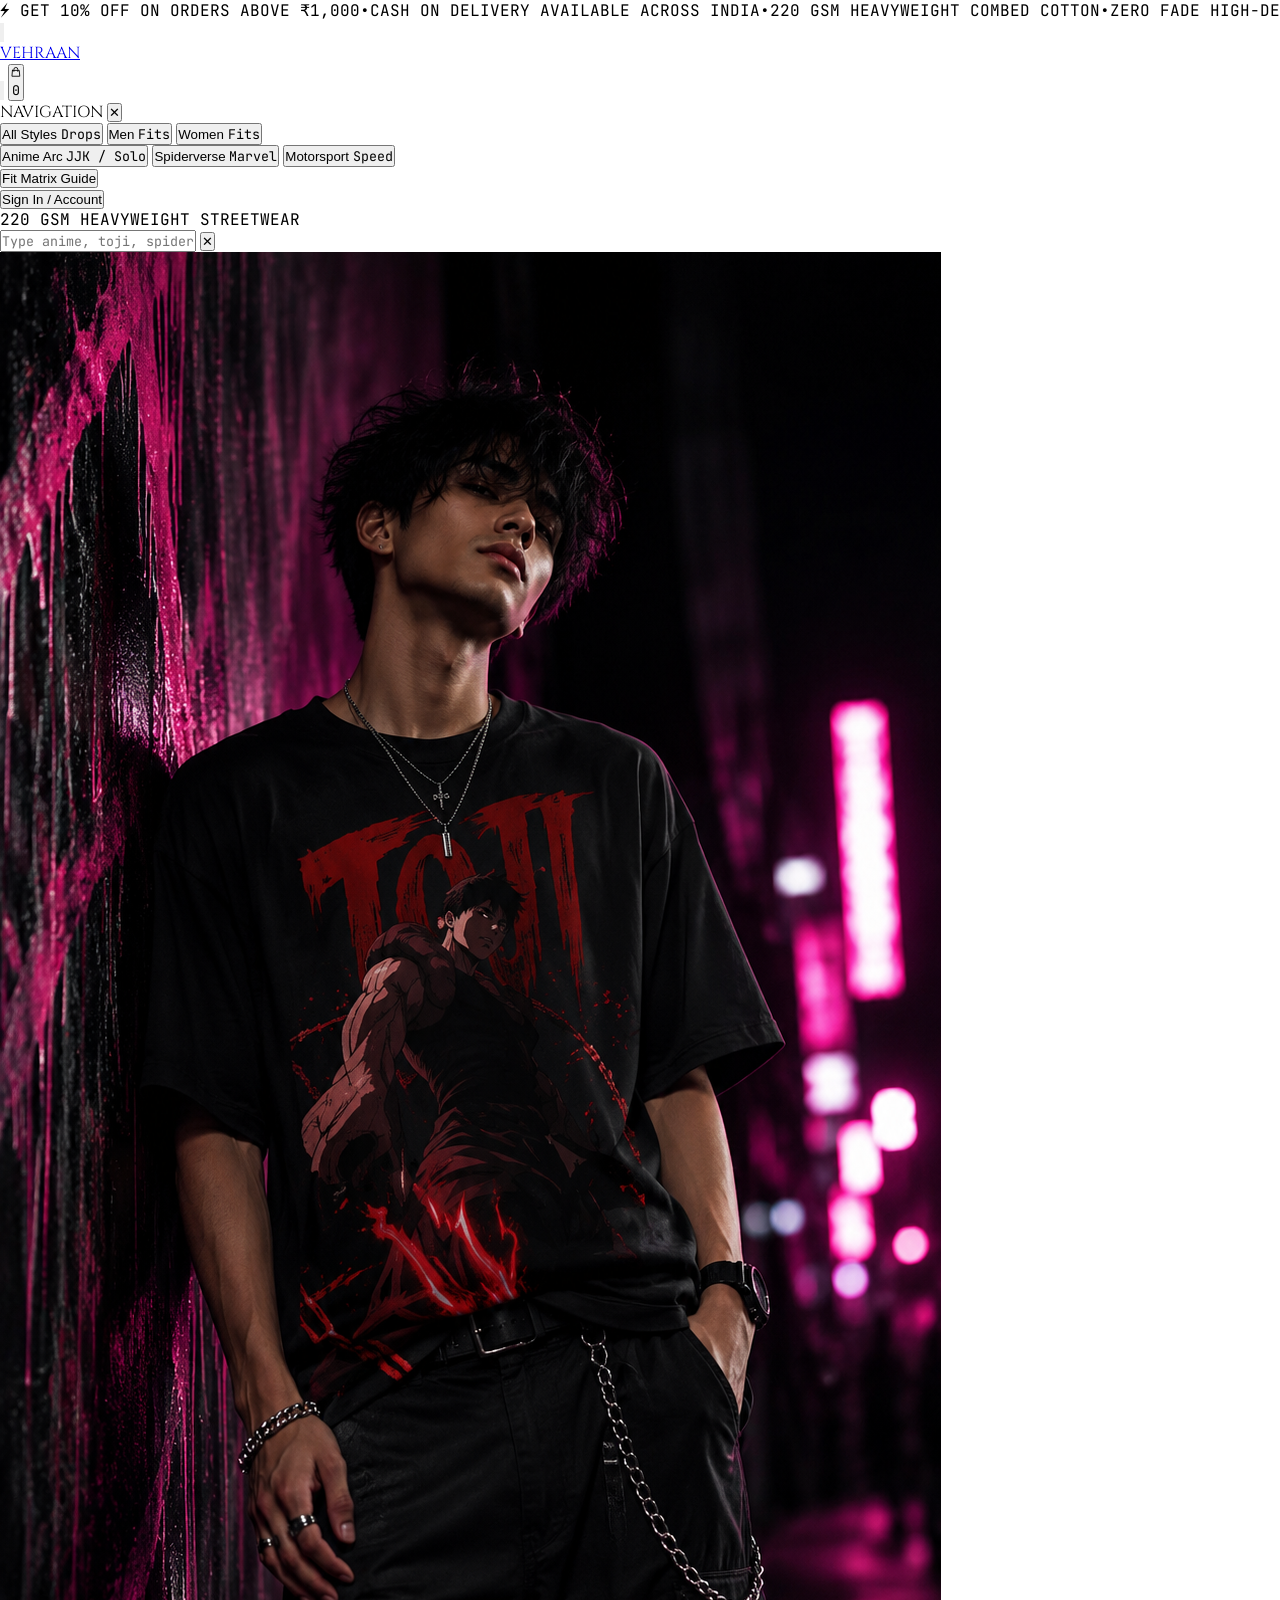
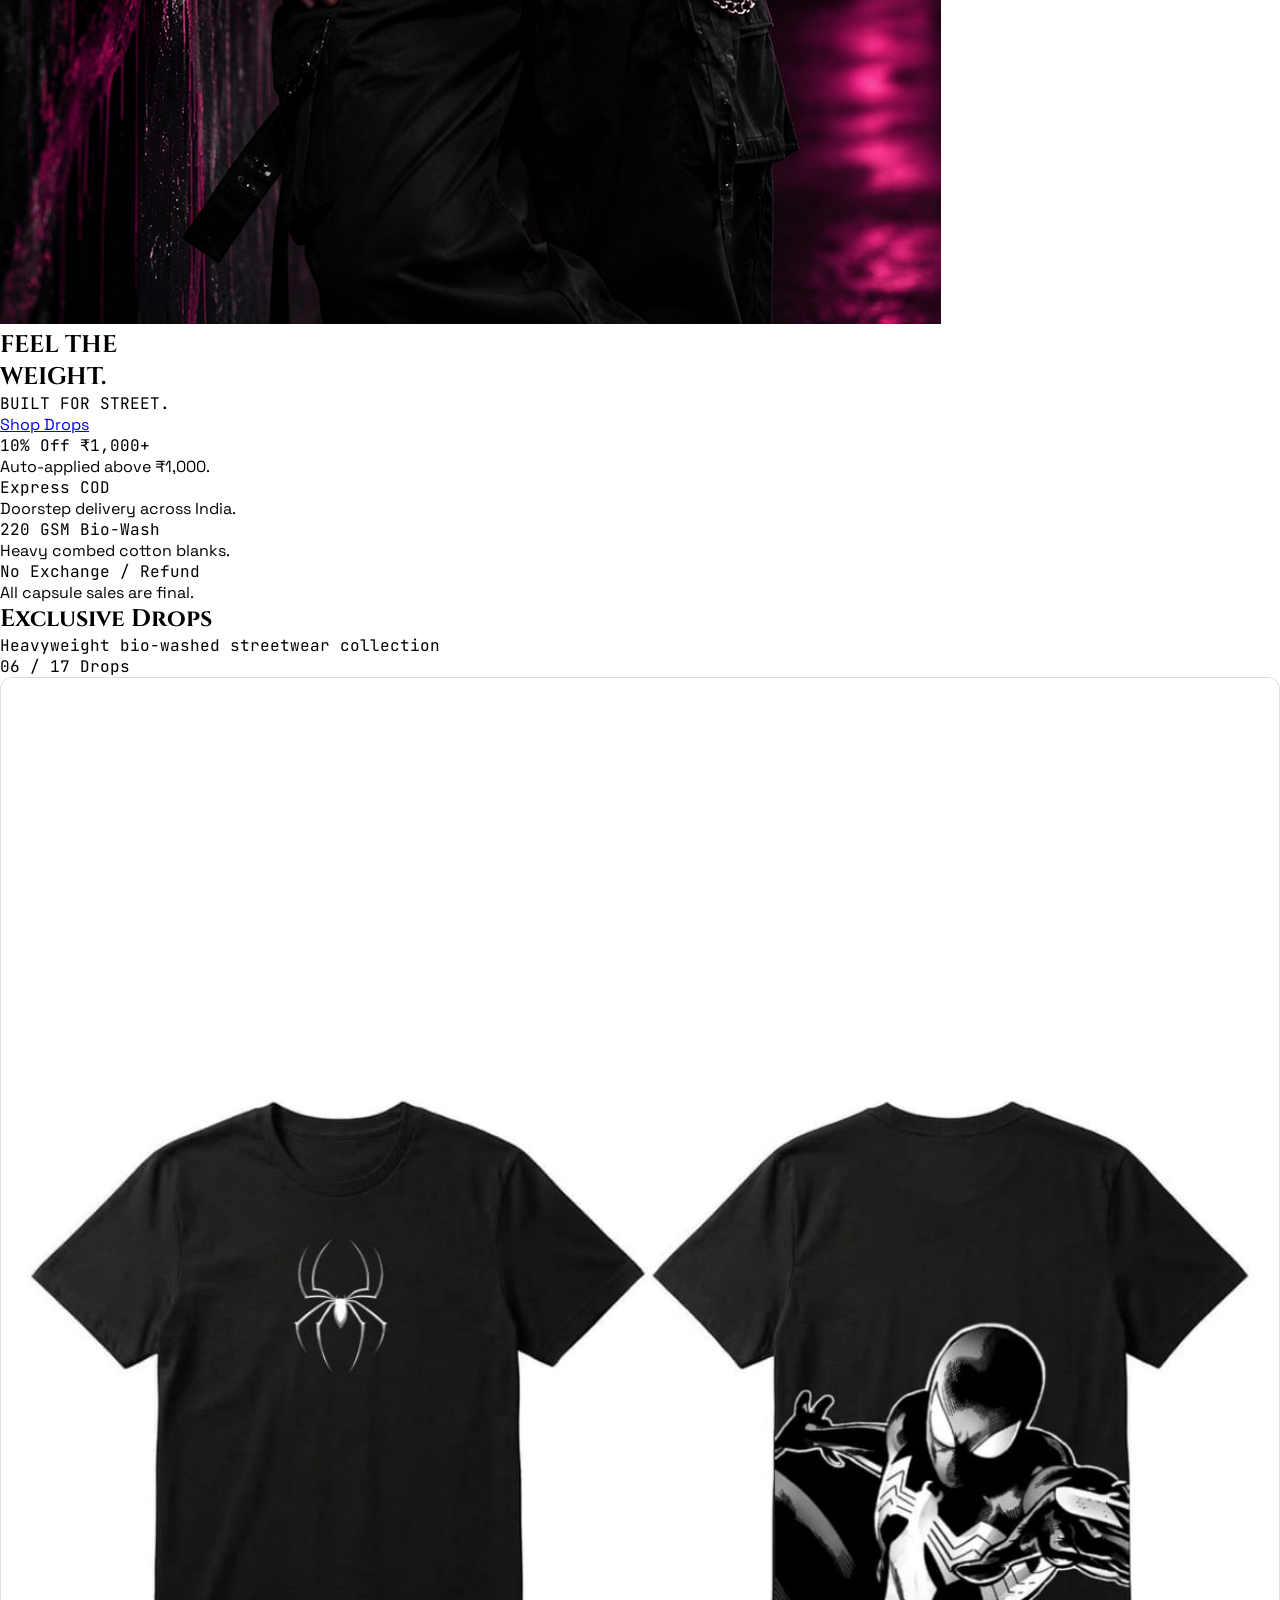
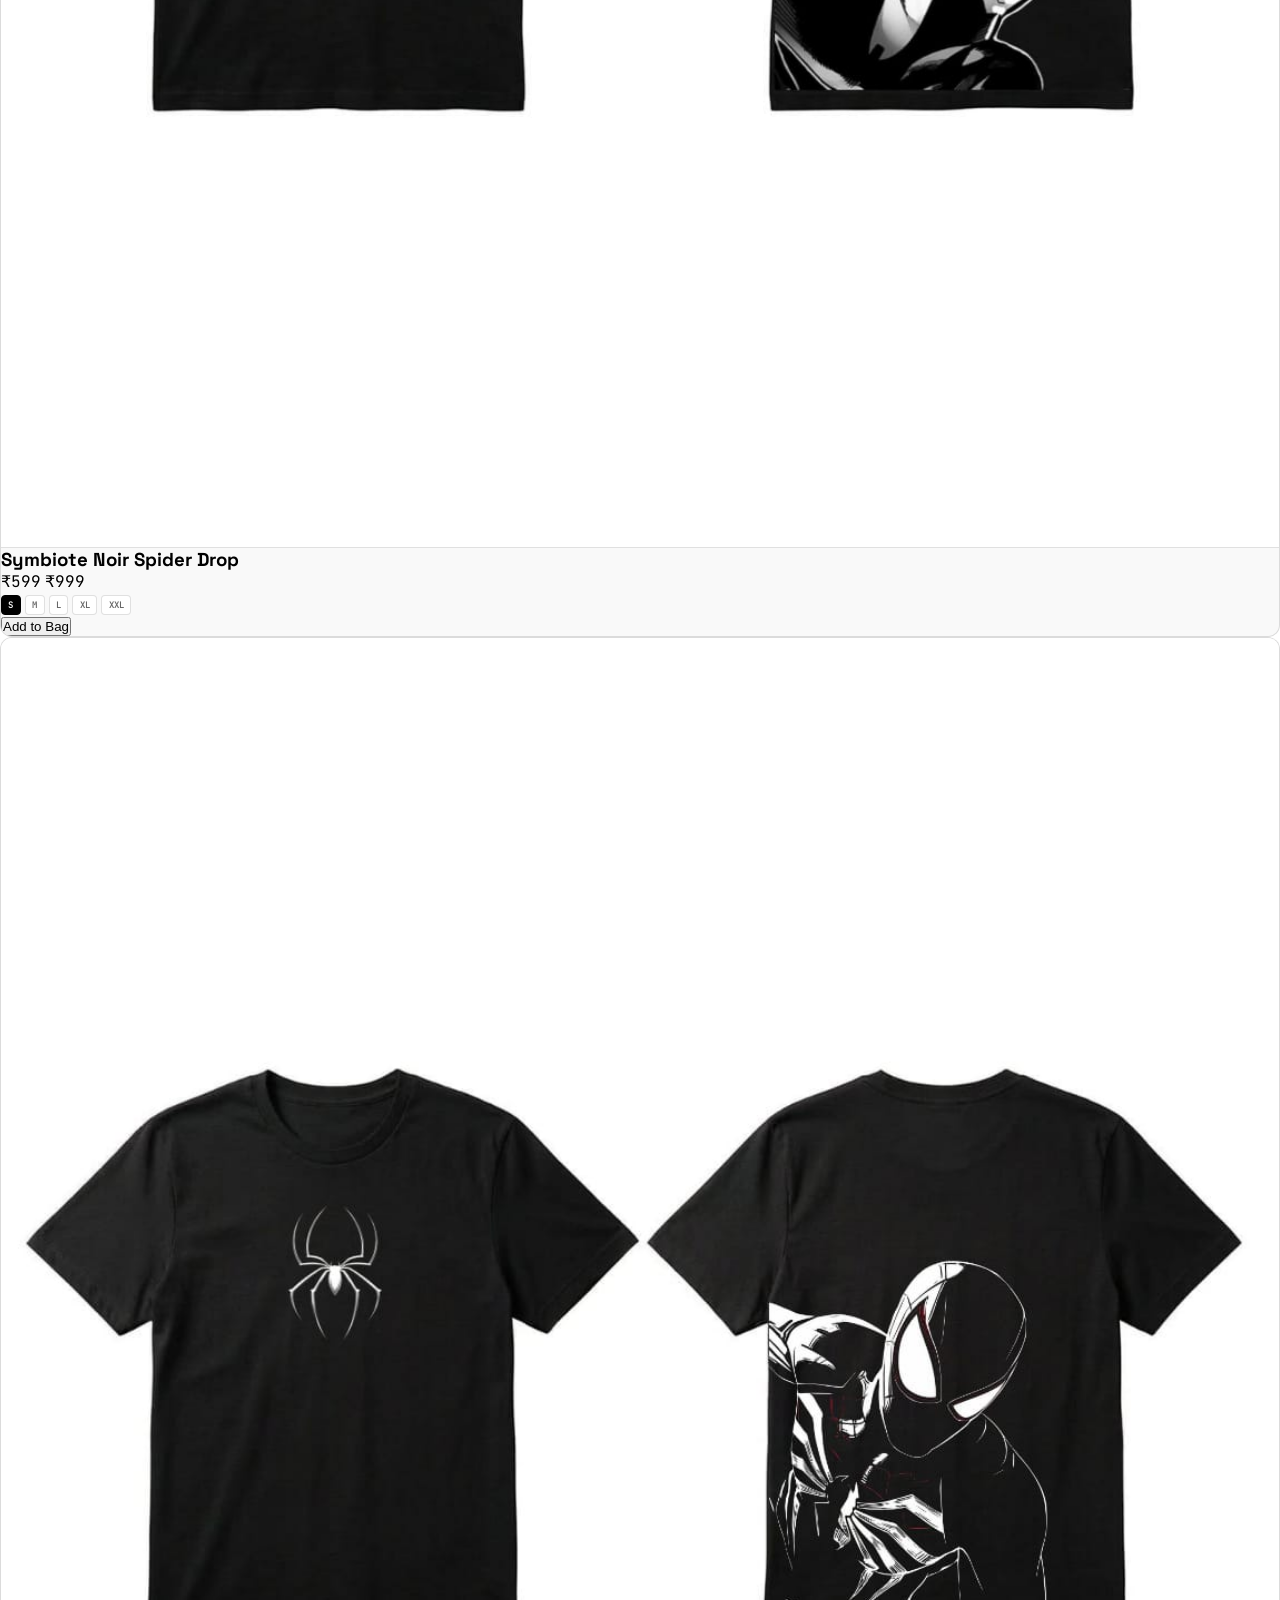
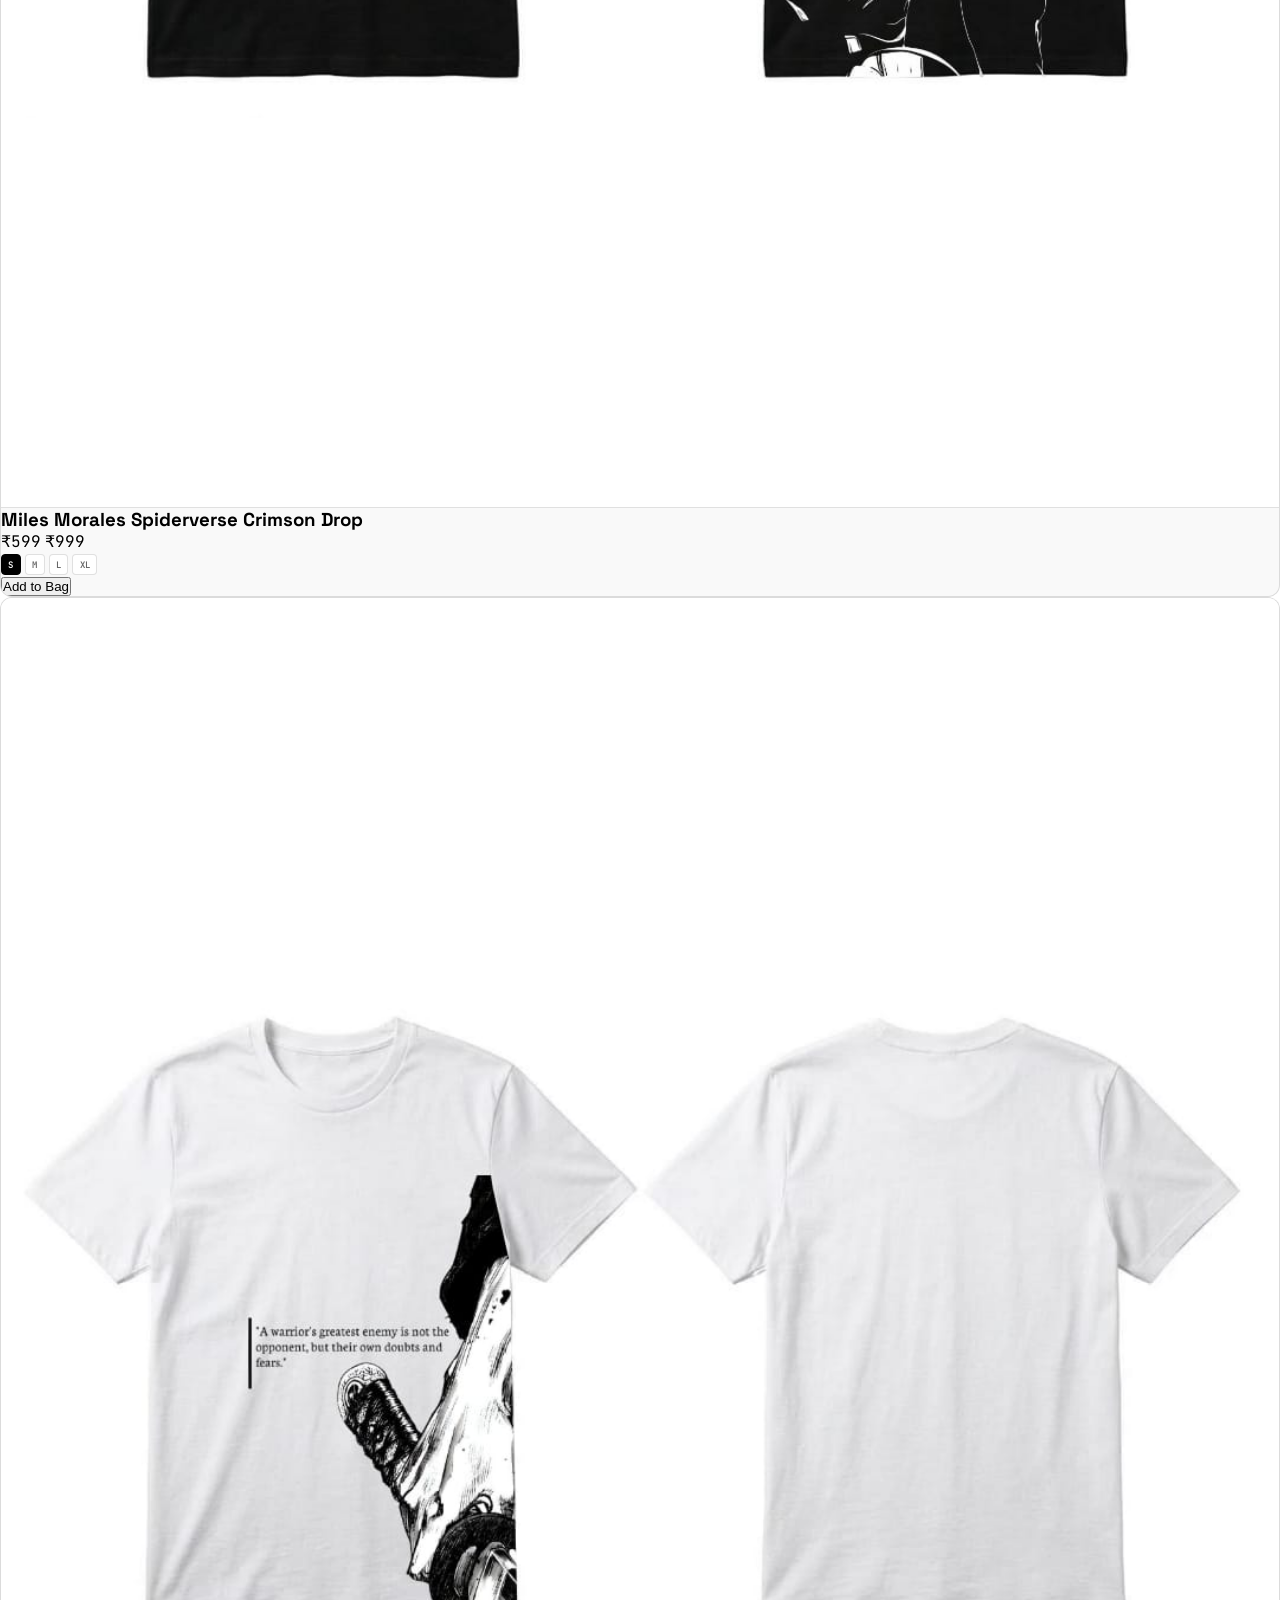
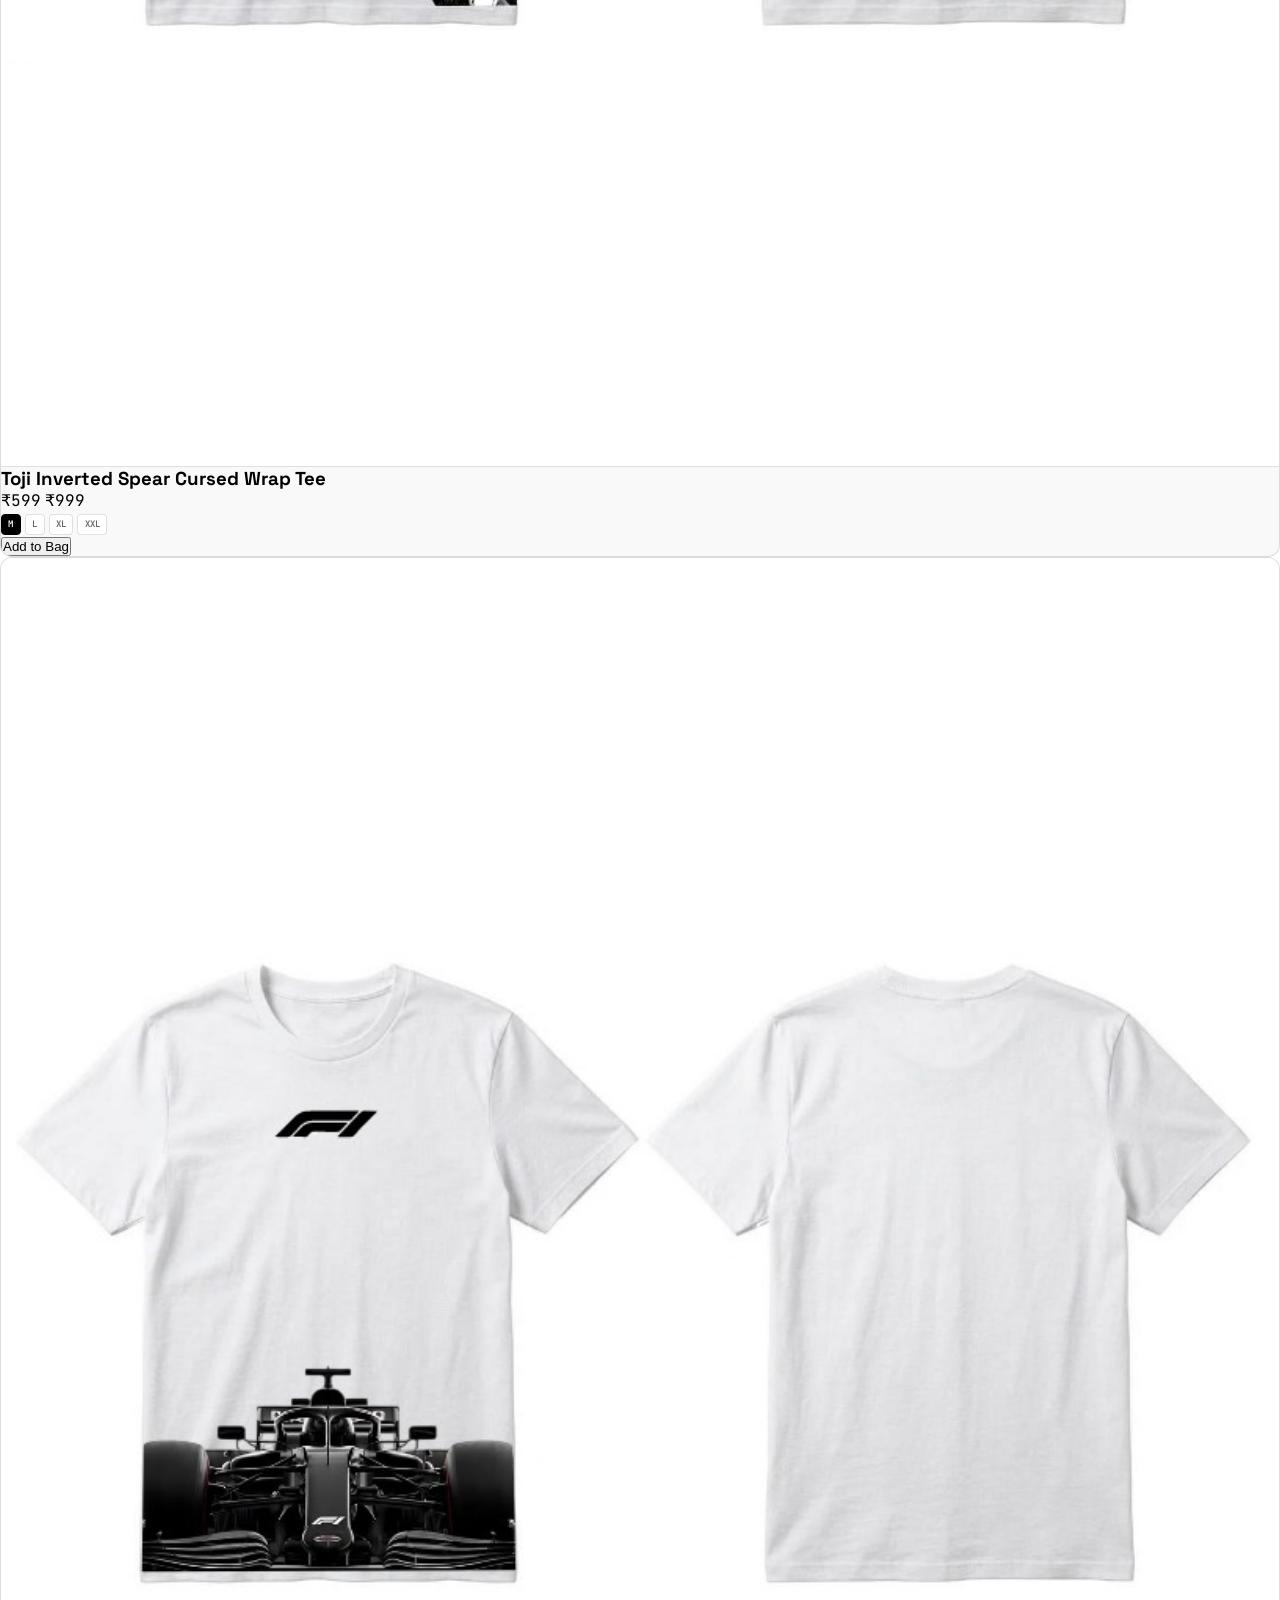
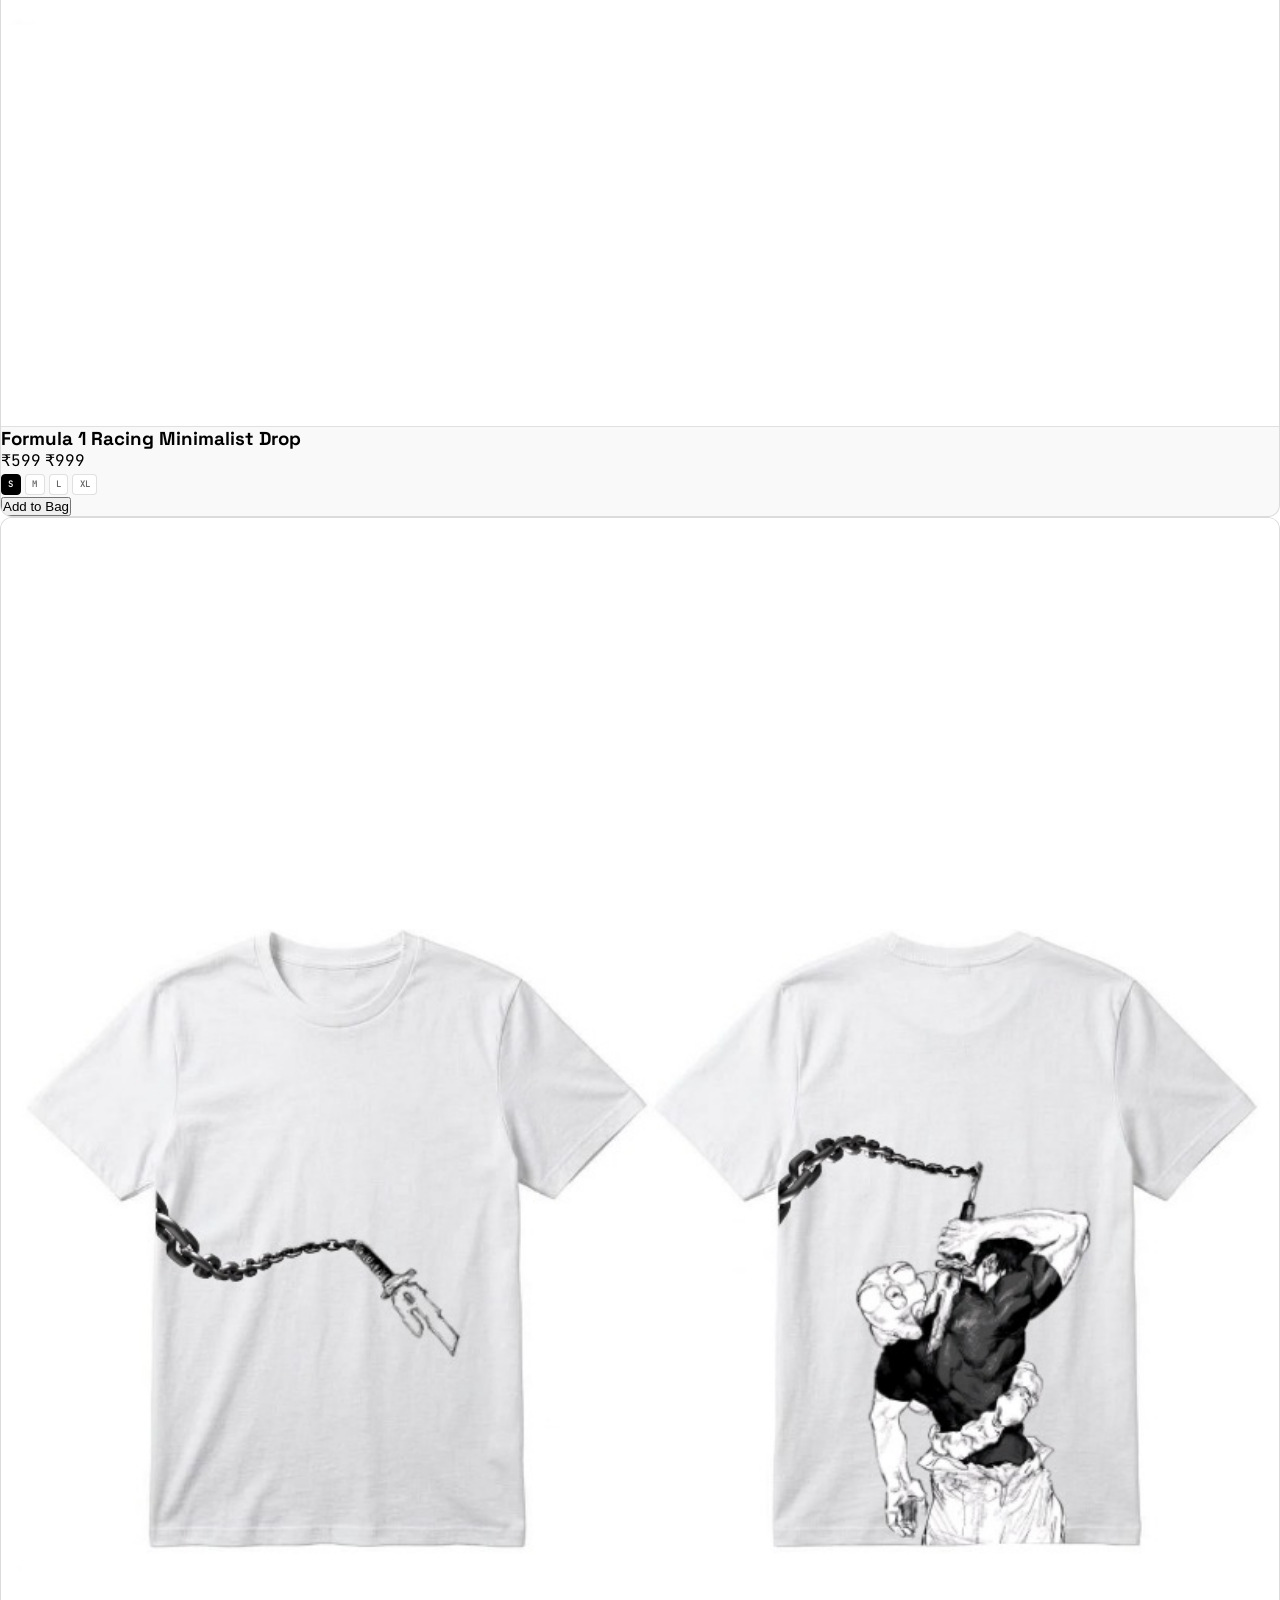
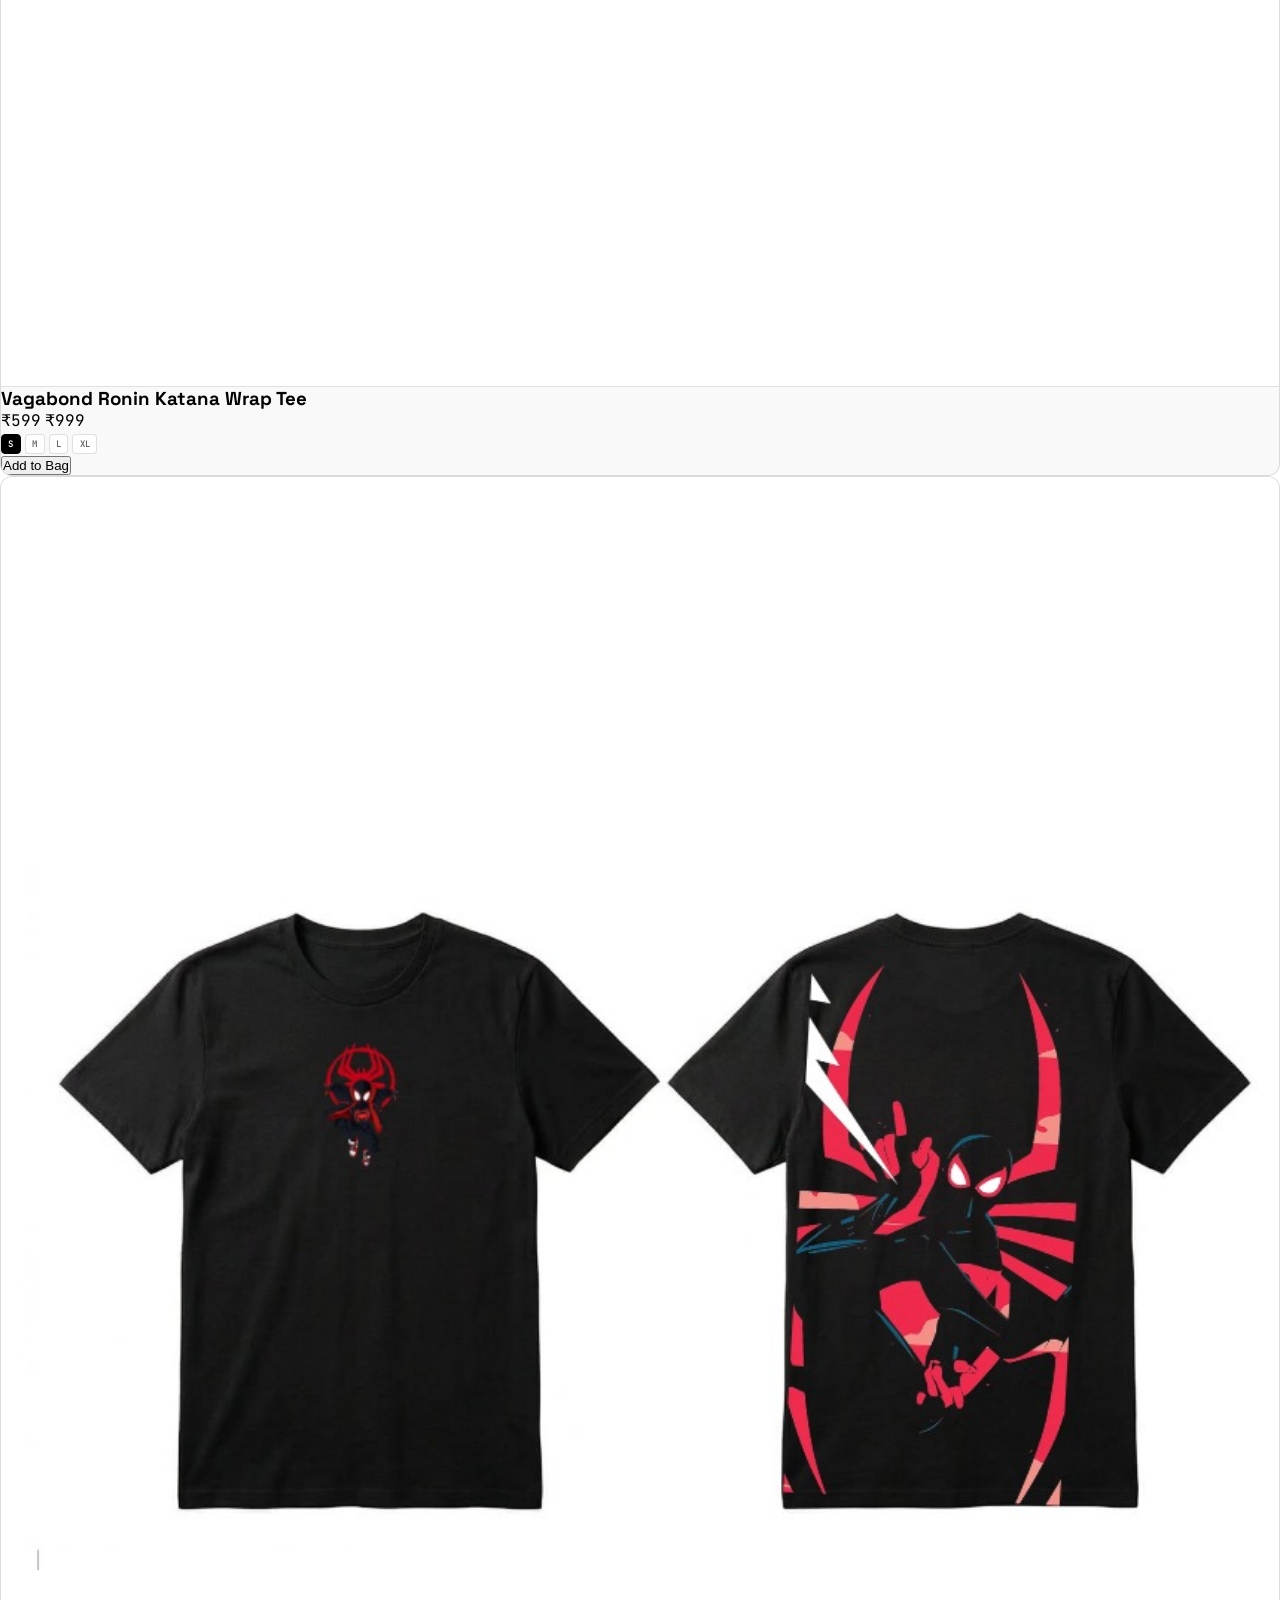
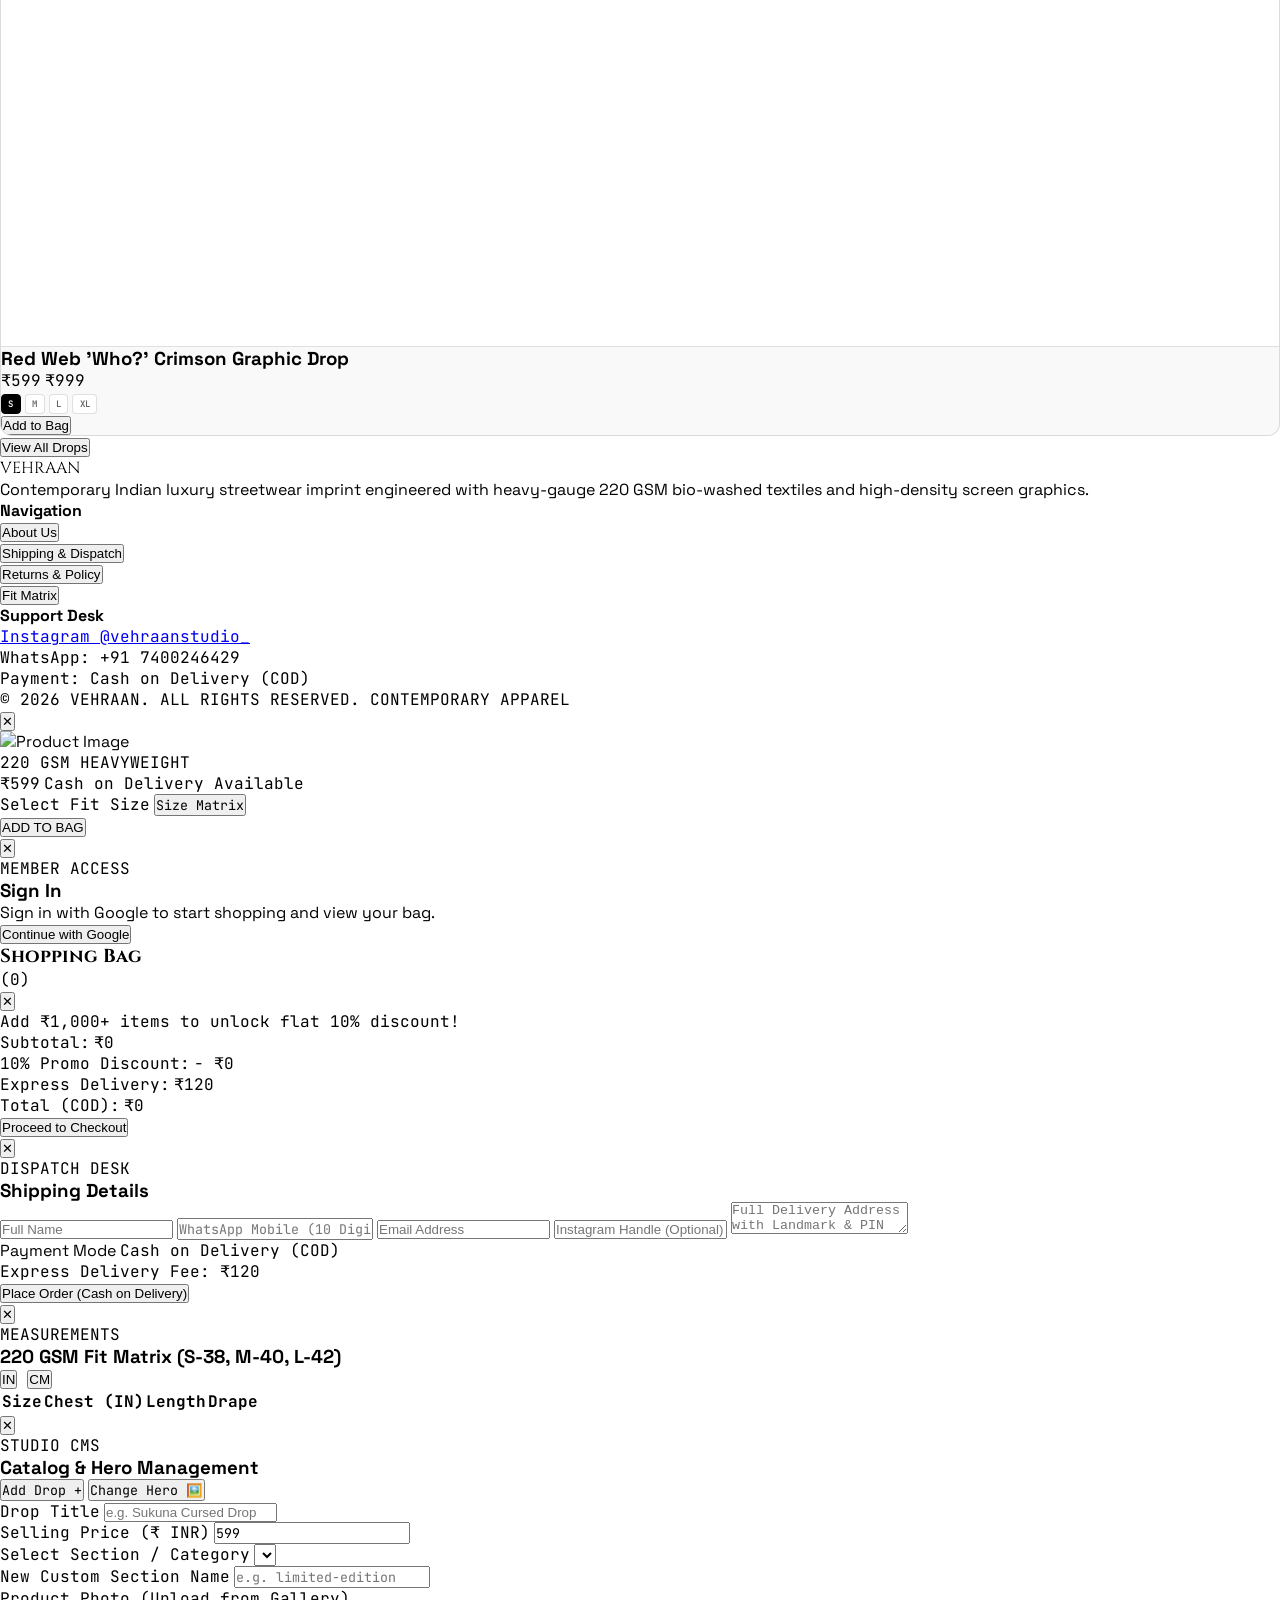
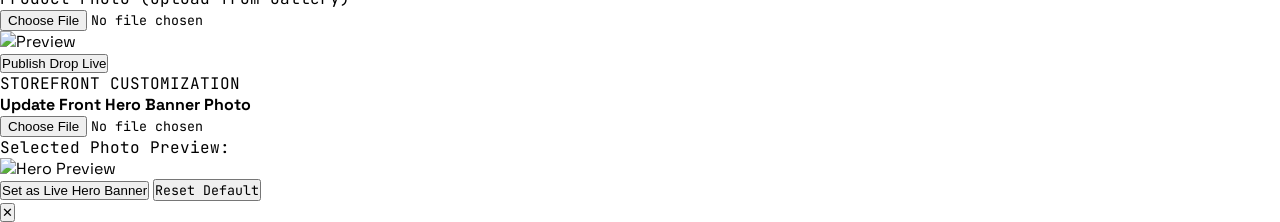
==== commit 686392c7: "Update print statement from 'Hello' to 'Goodbye'" ====
--- a/index.html
+++ b/index.html
@@ -10,28 +10,25 @@
   <link rel="stylesheet" href="style.css" />
 
   <!-- Firebase Compat SDKs -->
-  
   <script src="https://www.gstatic.com/firebasejs/10.8.0/firebase-app-compat.js"></script>
-<script src="https://www.gstatic.com/firebasejs/10.8.0/firebase-auth-compat.js"></script>
-<script src="https://www.gstatic.com/firebasejs/10.8.0/firebase-firestore-compat.js"></script>
-
-<script>
-  console.log("Script block started. typeof firebase:", typeof firebase);
-  const firebaseConfig = {
-    apiKey: "AIzaSyDC2gg3JyPE3KMgtf06A4aDV3U2jSfQWUU",
-    authDomain: "vehraan-studio.firebaseapp.com",
-    projectId: "vehraan-studio",
-    storageBucket: "vehraan-studio.firebasestorage.app",
-    messagingSenderId: "1072734814223",
-    appId: "1:1072734814223:web:313d2701978c5c89b5e37a"
-  };
-  try {
-    firebase.initializeApp(firebaseConfig);
-    console.log("✅ Firebase initialized successfully. Apps:", firebase.apps.length);
-  } catch (err) {
-    console.error("❌ Firebase init FAILED:", err);
-  }
-</script>
+  <script src="https://www.gstatic.com/firebasejs/10.8.0/firebase-auth-compat.js"></script>
+  <script src="https://www.gstatic.com/firebasejs/10.8.0/firebase-firestore-compat.js"></script>
+
+  <script>
+    const firebaseConfig = {
+      apiKey: "AIzaSyDC2gg3JyPE3KMgtf06A4aDV3U2jSfQWUU",
+      authDomain: "vehraan-studio.firebaseapp.com",
+      projectId: "vehraan-studio",
+      storageBucket: "vehraan-studio.firebasestorage.app",
+      messagingSenderId: "1072734814223",
+      appId: "1:1072734814223:web:313d2701978c5c89b5e37a"
+    };
+    try {
+      firebase.initializeApp(firebaseConfig);
+    } catch (err) {
+      console.error("Firebase init FAILED:", err);
+    }
+  </script>
 </head>
 <body class="bg-white text-black min-h-screen flex flex-col justify-between selection:bg-black selection:text-white">
 
@@ -106,7 +103,7 @@
       <nav class="space-y-2 text-xs uppercase tracking-[0.18em] font-semibold text-neutral-800">
         <button onclick="selectCategory('all')" class="w-full text-left py-2.5 px-3 rounded-lg hover:bg-neutral-100 transition flex items-center justify-between cursor-pointer">
           <span>All Styles</span>
-          <span class="text-[9px] text-neutral-500 font-mono-code">17 Drops</span>
+          <span class="text-[9px] text-neutral-500 font-mono-code">Drops</span>
         </button>
         <button onclick="selectCategory('men')" class="w-full text-left py-2.5 px-3 rounded-lg hover:bg-neutral-100 transition flex items-center justify-between cursor-pointer">
           <span>Men</span>
@@ -136,7 +133,6 @@
       </nav>
     </div>
 
-    <!-- Drawer Sign In / Account Container -->
     <div class="border-t border-black/10 pt-4 space-y-3">
       <div id="sidebar-auth-container">
         <button onclick="openAuthModal(); toggleMobileNav(false);" class="w-full py-3 bg-black text-white text-xs font-bold uppercase tracking-[0.2em] rounded-xl transition hover:bg-neutral-800 cursor-pointer shadow-lg text-center block">
@@ -167,7 +163,7 @@
   <!-- ================= MAIN CONTENT ================= -->
   <main class="max-w-7xl mx-auto px-4 sm:px-6 py-6 sm:py-10 space-y-16 flex-1 w-full">
     
-    <!-- ================= 3. CLEAN HERO BANNER WITH SLIDE ANIM ================= -->
+    <!-- Hero Banner -->
     <section class="relative rounded-3xl overflow-hidden border border-black/15 bg-neutral-100 min-h-[520px] sm:min-h-[600px] flex items-end my-4 shadow-xl">
       <div class="absolute inset-0 w-full h-full overflow-hidden z-0">
         <img 
@@ -186,11 +182,9 @@
           FEEL THE <br />
           <span class="text-neutral-600">WEIGHT.</span>
         </h1>
-
         <p class="text-xs sm:text-sm font-semibold tracking-[0.25em] uppercase text-neutral-700 font-mono-code pt-1">
           BUILT FOR STREET.
         </p>
-
         <div class="pt-4">
           <a href="#new-arrivals" onclick="filterByTag('all')" class="inline-block px-9 py-3.5 bg-black hover:bg-neutral-800 text-white text-xs font-bold uppercase tracking-[0.2em] rounded-full transition duration-200 shadow-xl cursor-pointer">
             Shop Drops
@@ -199,42 +193,34 @@
       </div>
     </section>
 
-    <!-- ================= 4. COMPACT 4-BOX TRUST ROW ================= -->
+    <!-- Trust Row (Updated to No Exchange / No Refund) -->
     <section class="grid grid-cols-2 md:grid-cols-4 gap-3 py-2 reveal-on-scroll">
       <div class="p-4 bg-[#f9f9f9] border border-black/10 rounded-xl space-y-1 text-left">
         <span class="text-xs font-bold text-black uppercase font-mono-code block">10% Off ₹1,000+</span>
         <p class="text-[10px] text-neutral-600 leading-snug">Auto-applied above ₹1,000.</p>
       </div>
-
       <div class="p-4 bg-[#f9f9f9] border border-black/10 rounded-xl space-y-1 text-left">
         <span class="text-xs font-bold text-black uppercase font-mono-code block">Express COD</span>
         <p class="text-[10px] text-neutral-600 leading-snug">Doorstep delivery across India.</p>
       </div>
-
       <div class="p-4 bg-[#f9f9f9] border border-black/10 rounded-xl space-y-1 text-left">
         <span class="text-xs font-bold text-black uppercase font-mono-code block">220 GSM Bio-Wash</span>
         <p class="text-[10px] text-neutral-600 leading-snug">Heavy combed cotton blanks.</p>
       </div>
-
       <div class="p-4 bg-[#f9f9f9] border border-black/10 rounded-xl space-y-1 text-left">
-        <span class="text-xs font-bold text-black uppercase font-mono-code block">7-Day Fit Swap</span>
-        <p class="text-[10px] text-neutral-600 leading-snug">Doorstep size exchanges.</p>
+        <span class="text-xs font-bold text-black uppercase font-mono-code block">No Exchange / Refund</span>
+        <p class="text-[10px] text-neutral-600 leading-snug">All capsule sales are final.</p>
       </div>
     </section>
 
-    <!-- ================= 5. CATEGORY FILTER PILLS ================= -->
+    <!-- Dynamic Category Filter Pills -->
     <div class="space-y-3 text-center reveal-on-scroll">
-      <div class="flex flex-wrap items-center justify-center gap-2">
-        <button onclick="filterByTag('all')" class="category-pill active">All Styles</button>
-        <button onclick="filterByTag('men')" class="category-pill">Men</button>
-        <button onclick="filterByTag('women')" class="category-pill">Women</button>
-        <button onclick="filterByTag('anime')" class="category-pill">Anime</button>
-        <button onclick="filterByTag('spider')" class="category-pill">Spiderverse</button>
-        <button onclick="filterByTag('f1')" class="category-pill">Motorsport</button>
-      </div>
-    </div>
-
-    <!-- ================= DYNAMIC PRODUCT GRID (MOBILE 2-COLUMNS) ================= -->
+      <div id="category-filters-container" class="flex flex-wrap items-center justify-center gap-2">
+        <!-- Rendered dynamically by script.js -->
+      </div>
+    </div>
+
+    <!-- Product Grid -->
     <section id="new-arrivals" class="space-y-6 reveal-on-scroll">
       <div class="flex items-center justify-between border-b border-black/10 pb-3">
         <div>
@@ -244,79 +230,35 @@
         <span id="catalog-count-badge" class="text-[9px] uppercase font-mono-code text-neutral-600 bg-black/5 px-2.5 py-1 rounded border border-black/10">06 / 17 Drops</span>
       </div>
 
-      <!-- Mobile grid-cols-2 ensures 2 items side-by-side on mobile screens -->
       <div id="catalog-grid" class="grid grid-cols-2 lg:grid-cols-3 gap-3 sm:gap-6 lg:gap-8"></div>
 
       <div id="view-all-container" class="pt-6 text-center">
         <button onclick="expandFullCatalog()" class="px-8 py-3.5 bg-black hover:bg-neutral-800 text-white border border-black text-xs font-bold uppercase tracking-[0.2em] rounded-full transition duration-200 cursor-pointer shadow-xl">
-          View All Drops (17)
+          View All Drops
         </button>
       </div>
     </section>
 
-    <!-- ================= 6. STREET REVIEWS ================= -->
-    <section class="space-y-6 reveal-on-scroll">
-      <div class="flex items-center justify-between border-b border-black/10 pb-3">
-        <div>
-          <h2 class="text-xs sm:text-sm font-bold uppercase tracking-[0.2em] text-black font-cinzel">Street Reviews</h2>
-          <p class="text-[10px] text-neutral-500 font-mono-code mt-0.5">Verified customer drape ratings</p>
-        </div>
-        <span class="text-[9px] uppercase font-mono-code text-black font-bold">★ 4.9 / 5.0 Rating</span>
-      </div>
-
-      <div class="grid grid-cols-1 md:grid-cols-3 gap-4">
-        <div class="p-5 bg-[#f9f9f9] border border-black/10 rounded-2xl space-y-2">
-          <div class="flex items-center justify-between">
-            <span class="text-xs font-bold text-black">Rohit M.</span>
-            <span class="text-black text-xs">★★★★★</span>
-          </div>
-          <p class="text-[11px] text-neutral-600 leading-relaxed">"The 220 GSM cotton drape is crazy good. Thick collar ribbing and the Toji back print has zero fade after wash."</p>
-          <span class="text-[9px] font-mono-code text-neutral-500 block">Verified Buyer • Mumbai</span>
-        </div>
-
-        <div class="p-5 bg-[#f9f9f9] border border-black/10 rounded-2xl space-y-2">
-          <div class="flex items-center justify-between">
-            <span class="text-xs font-bold text-black">Aarav K.</span>
-            <span class="text-black text-xs">★★★★★</span>
-          </div>
-          <p class="text-[11px] text-neutral-600 leading-relaxed">"Flat ₹599 with COD is unbelievable quality for this fabric weight. Perfect drop shoulder boxy fit."</p>
-          <span class="text-[9px] font-mono-code text-neutral-500 block">Verified Buyer • Delhi</span>
-        </div>
-
-        <div class="p-5 bg-[#f9f9f9] border border-black/10 rounded-2xl space-y-2">
-          <div class="flex items-center justify-between">
-            <span class="text-xs font-bold text-black">Sanya P.</span>
-            <span class="text-black text-xs">★★★★★</span>
-          </div>
-          <p class="text-[11px] text-neutral-600 leading-relaxed">"Loved the Ghost Spider tee. Shipped in 2 days and the WhatsApp support team is super responsive."</p>
-          <span class="text-[9px] font-mono-code text-neutral-500 block">Verified Buyer • Bengaluru</span>
-        </div>
-      </div>
-    </section>
-
   </main>
 
-  <!-- ================= 7. FOOTER ================= -->
+  <!-- ================= FOOTER ================= -->
   <footer class="bg-white border-t border-black/10 py-12 mt-12">
     <div class="max-w-7xl mx-auto px-4 sm:px-6 grid grid-cols-1 md:grid-cols-4 gap-8">
-      
       <div class="space-y-2 md:col-span-2">
         <span class="text-sm font-bold tracking-[0.3em] uppercase text-black font-cinzel">VEHRAAN</span>
         <p class="text-[11px] text-neutral-600 leading-relaxed max-w-sm">
           Contemporary Indian luxury streetwear imprint engineered with heavy-gauge 220 GSM bio-washed textiles and high-density screen graphics.
         </p>
       </div>
-
       <div class="space-y-2">
         <h4 class="text-xs font-bold uppercase tracking-wider text-black">Navigation</h4>
         <ul class="text-[11px] text-neutral-600 space-y-1.5">
           <li><button onclick="openPolicyModal('about')" class="hover:text-black cursor-pointer">About Us</button></li>
           <li><button onclick="openPolicyModal('shipping')" class="hover:text-black cursor-pointer">Shipping & Dispatch</button></li>
-          <li><button onclick="openPolicyModal('returns')" class="hover:text-black cursor-pointer">Returns Policy</button></li>
+          <li><button onclick="openPolicyModal('returns')" class="hover:text-black cursor-pointer">Returns & Policy</button></li>
           <li><button onclick="openSizeGuideModal()" class="hover:text-black cursor-pointer">Fit Matrix</button></li>
         </ul>
       </div>
-
       <div class="space-y-2">
         <h4 class="text-xs font-bold uppercase tracking-wider text-black">Support Desk</h4>
         <ul class="text-[11px] text-neutral-600 space-y-1.5 font-mono-code">
@@ -325,10 +267,9 @@
           <li>Payment: Cash on Delivery (COD)</li>
         </ul>
       </div>
-
-    </div>
-
-    <!-- Hidden Admin Copyright Bar (PIN: 656565) -->
+    </div>
+
+    <!-- Admin Trigger Bar (Secured via Google Auth email vehraan@gmail.com) -->
     <div class="max-w-7xl mx-auto px-4 sm:px-6 pt-8 mt-8 border-t border-black/10 flex flex-col sm:flex-row items-center justify-between text-[10px] text-neutral-500 font-mono-code">
       <span onclick="triggerAdminAccess()" class="cursor-pointer hover:text-black transition select-none py-2 inline-block">
         © 2026 VEHRAAN. ALL RIGHTS RESERVED.
@@ -337,26 +278,23 @@
     </div>
   </footer>
 
-  <!-- ================= MODALS & DRAWERS (UNCHANGED WORKING) ================= -->
+  <!-- ================= MODALS ================= -->
   <div id="product-details-modal" class="fixed inset-0 z-50 bg-black/60 backdrop-blur-md flex items-center justify-center p-4 hidden">
     <div class="bg-white border border-black/15 rounded-2xl max-w-2xl w-full p-6 sm:p-8 relative shadow-2xl max-h-[92vh] overflow-y-auto">
       <button onclick="closeProductDetailsModal()" class="absolute top-4 right-4 text-neutral-500 hover:text-black text-lg p-2 transition cursor-pointer">✕</button>
-
       <div class="grid grid-cols-1 md:grid-cols-2 gap-6 items-center">
         <div id="modal-image-container" class="w-full aspect-[1/1.15] bg-[#f8f8f8] rounded-xl border border-black/10 p-4 flex items-center justify-center overflow-hidden">
           <img id="modal-p-img" src="" alt="Product Image" class="w-full h-full object-contain" />
         </div>
-
         <div class="space-y-4 text-left">
           <div>
-            <span id="modal-p-badge" class="text-[9px] uppercase tracking-[0.25em] text-neutral-600 font-mono-code bg-black/5 px-2.5 py-1 rounded border border-black/10 inline-block mb-2">220 GSM HEAVYWEIGHT</span>
+            <span class="text-[9px] uppercase tracking-[0.25em] text-neutral-600 font-mono-code bg-black/5 px-2.5 py-1 rounded border border-black/10 inline-block mb-2">220 GSM HEAVYWEIGHT</span>
             <h2 id="modal-p-name" class="text-base sm:text-lg font-bold uppercase tracking-wider text-black font-cinzel"></h2>
             <div class="flex items-center gap-3 mt-1">
               <span id="modal-p-price" class="text-sm font-bold text-black font-mono-code">₹599</span>
               <span class="text-[10px] text-neutral-600 font-mono-code">Cash on Delivery Available</span>
             </div>
           </div>
-
           <div class="space-y-1.5 pt-2">
             <div class="flex items-center justify-between">
               <label class="text-[10px] uppercase font-mono-code text-neutral-700">Select Fit Size</label>
@@ -364,7 +302,6 @@
             </div>
             <div id="modal-p-sizes" class="flex gap-2"></div>
           </div>
-
           <div class="pt-3">
             <button id="modal-p-add-btn" class="w-full py-3.5 bg-black hover:bg-neutral-800 text-white font-bold text-xs uppercase tracking-[0.15em] rounded-xl transition duration-200 shadow-xl cursor-pointer">
               ADD TO BAG
@@ -381,7 +318,7 @@
       <div class="text-center space-y-1">
         <span class="text-[9px] uppercase tracking-[0.3em] text-neutral-500 font-mono-code">MEMBER ACCESS</span>
         <h3 class="text-sm font-bold uppercase tracking-wider text-black">Sign In</h3>
-        <p class="text-[11px] text-neutral-600 leading-relaxed">Sign in to start shopping and view your cart.</p>
+        <p class="text-[11px] text-neutral-600 leading-relaxed">Sign in with Google to start shopping and view your bag.</p>
       </div>
       <button onclick="handleGoogleSignIn()" class="w-full py-3 bg-black hover:bg-neutral-800 text-white rounded-xl text-xs font-bold uppercase tracking-wider transition duration-200 flex items-center justify-center gap-3 shadow-lg cursor-pointer">
         <span>Continue with Google</span>
@@ -400,7 +337,7 @@
         <button onclick="toggleCart(false)" class="text-neutral-500 hover:text-black text-sm cursor-pointer">✕</button>
       </div>
       <div id="discount-banner" class="mt-3 p-2.5 bg-black/5 border border-black/10 rounded-xl text-left">
-        <p id="discount-status-text" class="text-[10px] text-neutral-700 font-mono-code"></p>
+        <p id="discount-status-text" class="text-[10px] text-neutral-700 font-mono-code">Add ₹1,000+ items to unlock flat 10% discount!</p>
       </div>
       <div id="cart-items-container" class="mt-4 space-y-3 overflow-y-auto max-h-[50vh]"></div>
     </div>
@@ -421,7 +358,7 @@
         <span class="text-black font-bold uppercase tracking-wider font-mono-code">Total (COD):</span>
         <span id="cart-total-price" class="font-bold text-black font-mono-code text-sm">₹0</span>
       </div>
-      <button id="btn-proceed" onclick="openCheckoutModal()" class="w-full py-3.5 bg-black hover:bg-neutral-800 text-white rounded-xl text-xs font-bold uppercase tracking-[0.2em] transition mt-2 cursor-pointer shadow-xl">
+      <button onclick="openCheckoutModal()" class="w-full py-3.5 bg-black hover:bg-neutral-800 text-white rounded-xl text-xs font-bold uppercase tracking-[0.2em] transition mt-2 cursor-pointer shadow-xl">
         Proceed to Checkout
       </button>
     </div>
@@ -435,27 +372,23 @@
         <h3 class="text-sm font-bold uppercase tracking-wider text-black mt-0.5">Shipping Details</h3>
       </div>
       <form id="checkout-form" class="space-y-3">
-        <input type="text" id="order-name" required placeholder="Full Name" class="w-full bg-neutral-100 border border-black/10 rounded-xl px-4 py-2.5 text-xs text-black focus:outline-none focus:border-black/40" />
-        <input type="tel" id="order-phone" required placeholder="WhatsApp Mobile (10 Digits)" class="w-full bg-neutral-100 border border-black/10 rounded-xl px-4 py-2.5 text-xs text-black focus:outline-none focus:border-black/40 font-mono-code" />
-        <input type="email" id="order-email" required placeholder="Email Address" class="w-full bg-neutral-100 border border-black/10 rounded-xl px-4 py-2.5 text-xs text-black focus:outline-none focus:border-black/40" />
-        <input type="text" id="order-instagram" placeholder="Instagram Handle (Optional)" class="w-full bg-neutral-100 border border-black/10 rounded-xl px-4 py-2.5 text-xs text-black focus:outline-none focus:border-black/40" />
-        <textarea id="order-address" required rows="2" placeholder="Full Delivery Address with Landmark & PIN Code" class="w-full bg-neutral-100 border border-black/10 rounded-xl px-4 py-2.5 text-xs text-black focus:outline-none focus:border-black/40"></textarea>
+        <input type="text" id="order-name" required placeholder="Full Name" class="w-full bg-neutral-100 border border-black/10 rounded-xl px-4 py-2.5 text-xs text-black focus:outline-none" />
+        <input type="tel" id="order-phone" required placeholder="WhatsApp Mobile (10 Digits)" class="w-full bg-neutral-100 border border-black/10 rounded-xl px-4 py-2.5 text-xs text-black focus:outline-none font-mono-code" />
+        <input type="email" id="order-email" required placeholder="Email Address" class="w-full bg-neutral-100 border border-black/10 rounded-xl px-4 py-2.5 text-xs text-black focus:outline-none" />
+        <input type="text" id="order-instagram" placeholder="Instagram Handle (Optional)" class="w-full bg-neutral-100 border border-black/10 rounded-xl px-4 py-2.5 text-xs text-black focus:outline-none" />
+        <textarea id="order-address" required rows="2" placeholder="Full Delivery Address with Landmark & PIN Code" class="w-full bg-neutral-100 border border-black/10 rounded-xl px-4 py-2.5 text-xs text-black focus:outline-none"></textarea>
         <div class="p-3.5 bg-neutral-100 border border-black/10 rounded-xl space-y-1.5">
           <div class="flex items-center justify-between text-xs">
             <span class="text-black font-semibold">Payment Mode</span>
             <span class="text-black font-mono-code">Cash on Delivery (COD)</span>
           </div>
-          <div class="flex items-center justify-between text-[11px] text-neutral-600 font-mono-code">
-            <span>Express Delivery Fee</span>
-            <span>+ ₹120</span>
-          </div>
           <div class="flex items-center justify-between text-xs font-bold text-black pt-1.5 border-t border-black/10 font-mono-code">
-            <span>Final Amount on Delivery:</span>
-            <span id="checkout-final-amount">₹0</span>
-          </div>
-        </div>
-        <button type="submit" id="btn-submit-order" class="w-full py-3.5 bg-black hover:bg-neutral-800 text-white font-bold text-xs uppercase tracking-[0.15em] rounded-xl transition shadow-xl cursor-pointer">
-          <span>Place Order (Cash on Delivery)</span>
+            <span>Express Delivery Fee:</span>
+            <span>₹120</span>
+          </div>
+        </div>
+        <button type="submit" class="w-full py-3.5 bg-black hover:bg-neutral-800 text-white font-bold text-xs uppercase tracking-[0.15em] rounded-xl transition shadow-xl cursor-pointer">
+          Place Order (Cash on Delivery)
         </button>
       </form>
     </div>
@@ -467,7 +400,7 @@
       <div class="flex items-center justify-between border-b border-black/10 pb-3">
         <div>
           <span class="text-[9px] uppercase tracking-[0.3em] text-neutral-500 font-mono-code">MEASUREMENTS</span>
-          <h3 class="text-sm font-bold uppercase tracking-wider text-black mt-0.5">220 GSM Fit Matrix</h3>
+          <h3 class="text-sm font-bold uppercase tracking-wider text-black mt-0.5">220 GSM Fit Matrix (S-38, M-40, L-42)</h3>
         </div>
         <div class="flex bg-neutral-100 p-0.5 rounded-lg border border-black/10 text-[10px] font-mono-code">
           <button id="unit-in-btn" onclick="toggleSizeUnit('in')" class="px-2.5 py-1 bg-black text-white font-bold rounded cursor-pointer">IN</button>
@@ -479,8 +412,8 @@
           <thead class="bg-black/5 text-black uppercase text-[10px]">
             <tr>
               <th class="p-3">Size</th>
-              <th class="p-3" id="th-chest">Chest</th>
-              <th class="p-3" id="th-length">Length</th>
+              <th class="p-3" id="th-chest">Chest (IN)</th>
+              <th class="p-3">Length</th>
               <th class="p-3">Drape</th>
             </tr>
           </thead>
@@ -490,6 +423,7 @@
     </div>
   </div>
 
+  <!-- ================= ADMIN STUDIO CMS MODAL WITH DYNAMIC SECTION CREATOR ================= -->
   <div id="admin-modal" class="fixed inset-0 z-50 bg-black/60 backdrop-blur-md flex items-center justify-center p-4 hidden">
     <div class="bg-white border border-black/15 rounded-2xl max-w-4xl w-full p-6 relative space-y-6 max-h-[92vh] overflow-y-auto shadow-2xl">
       <button onclick="closeAdminModal()" class="absolute top-4 right-4 text-neutral-500 hover:text-black text-sm cursor-pointer">✕</button>
@@ -499,48 +433,65 @@
           <h3 class="text-base font-bold uppercase tracking-wider text-black">Catalog & Hero Management</h3>
         </div>
         <div class="flex items-center gap-2">
-          <button onclick="switchAdminTab('add-product')" id="tab-btn-add" class="px-3 py-1.5 bg-black text-white text-xs font-bold uppercase font-mono-code rounded-lg cursor-pointer">Add Drop +</button>
-          <button onclick="switchAdminTab('change-hero')" id="tab-btn-hero" class="px-3 py-1.5 bg-neutral-200 hover:bg-neutral-300 text-black text-xs font-bold uppercase font-mono-code rounded-lg cursor-pointer">Change Hero 🖼️</button>
-          <button onclick="switchAdminTab('manage-products')" id="tab-btn-manage" class="px-3 py-1.5 bg-neutral-200 hover:bg-neutral-300 text-black text-xs font-bold uppercase font-mono-code rounded-lg cursor-pointer">Manage Stock</button>
-        </div>
-      </div>
-
+          <button onclick="switchAdminTab('add-product')" class="px-3 py-1.5 bg-black text-white text-xs font-bold uppercase font-mono-code rounded-lg cursor-pointer">Add Drop +</button>
+          <button onclick="switchAdminTab('change-hero')" class="px-3 py-1.5 bg-neutral-200 hover:bg-neutral-300 text-black text-xs font-bold uppercase font-mono-code rounded-lg cursor-pointer">Change Hero 🖼️</button>
+        </div>
+      </div>
+
+      <!-- Tab 1: Add Drop with Dynamic Section Selector & Custom Creator -->
       <div id="admin-tab-add" class="space-y-4">
         <form id="admin-add-product-form" class="grid grid-cols-1 md:grid-cols-2 gap-4">
           <div class="space-y-1">
             <label class="text-[10px] uppercase font-mono-code text-neutral-600">Drop Title</label>
             <input type="text" id="adm-name" required placeholder="e.g. Sukuna Cursed Drop" class="w-full bg-neutral-100 border border-black/10 rounded-xl px-4 py-2 text-xs text-black focus:outline-none" />
           </div>
+
           <div class="space-y-1">
             <label class="text-[10px] uppercase font-mono-code text-neutral-600">Selling Price (₹ INR)</label>
             <input type="number" id="adm-price" required placeholder="599" value="599" class="w-full bg-neutral-100 border border-black/10 rounded-xl px-4 py-2 text-xs text-black focus:outline-none font-mono-code" />
           </div>
+
+          <!-- Section Selector Dropdown -->
+          <div class="space-y-1 md:col-span-2">
+            <label class="text-[10px] uppercase font-mono-code text-neutral-600">Select Section / Category</label>
+            <select id="adm-category-select" onchange="handleCategorySelection()" class="w-full bg-neutral-100 border border-black/10 rounded-xl px-4 py-2.5 text-xs text-black focus:outline-none font-mono-code">
+              <!-- Populated dynamically via script.js -->
+            </select>
+          </div>
+
+          <!-- Hidden Custom Section Input -->
+          <div id="adm-custom-category-box" class="space-y-1 md:col-span-2 hidden">
+            <label class="text-[10px] uppercase font-mono-code text-neutral-600">New Custom Section Name</label>
+            <input type="text" id="adm-custom-category-input" placeholder="e.g. limited-edition" class="w-full bg-neutral-100 border border-black/10 rounded-xl px-4 py-2 text-xs text-black focus:outline-none font-mono-code" />
+          </div>
+
           <div class="space-y-2 md:col-span-2">
             <label class="text-[10px] uppercase font-mono-code text-neutral-600 block">Product Photo (Upload from Gallery)</label>
             <div class="flex flex-col sm:flex-row items-center gap-4 p-4 bg-neutral-100 border border-black/10 rounded-xl">
-              <input type="file" id="adm-file-input" accept="image/*" class="block w-full text-xs text-neutral-600 file:mr-4 file:py-2.5 file:px-4 file:rounded-xl file:border-0 file:text-xs file:font-bold file:bg-black file:text-white hover:file:bg-neutral-800 cursor-pointer font-mono-code" />
+              <input type="file" id="adm-file-input" accept="image/*" class="block w-full text-xs text-neutral-600 file:mr-4 file:py-2.5 file:px-4 file:rounded-xl file:border-0 file:text-xs file:font-bold file:bg-black file:text-white cursor-pointer font-mono-code" />
               <div id="adm-preview-box" class="hidden w-16 h-16 bg-white rounded-xl border border-black/15 overflow-hidden flex items-center justify-center shrink-0">
                 <img id="adm-preview-img" src="" alt="Preview" class="w-full h-full object-contain" />
               </div>
             </div>
           </div>
+
           <div class="md:col-span-2 pt-2">
             <button type="submit" class="w-full py-3.5 bg-black text-white font-bold text-xs uppercase tracking-wider rounded-xl transition shadow-xl cursor-pointer">
-              Publish Drop
+              Publish Drop Live
             </button>
           </div>
         </form>
       </div>
 
+      <!-- Tab 2: Change Hero Banner -->
       <div id="admin-tab-hero" class="space-y-4 hidden">
         <div class="p-4 bg-neutral-100 border border-black/10 rounded-2xl space-y-4">
           <div>
             <span class="text-[9px] uppercase tracking-[0.3em] text-neutral-500 font-mono-code">STOREFRONT CUSTOMIZATION</span>
             <h4 class="text-sm font-bold uppercase text-black mt-1">Update Front Hero Banner Photo</h4>
-            <p class="text-[11px] text-neutral-600">Select any aesthetic model photo from your gallery to set as the main website front banner.</p>
           </div>
           <div class="space-y-2">
-            <input type="file" id="adm-hero-file-input" accept="image/*" class="block w-full text-xs text-neutral-600 file:mr-4 file:py-2.5 file:px-4 file:rounded-xl file:border-0 file:text-xs file:font-bold file:bg-black file:text-white hover:file:bg-neutral-800 cursor-pointer font-mono-code" />
+            <input type="file" id="adm-hero-file-input" accept="image/*" class="block w-full text-xs text-neutral-600 file:mr-4 file:py-2.5 file:px-4 file:rounded-xl file:border-0 file:text-xs file:font-bold file:bg-black file:text-white cursor-pointer font-mono-code" />
           </div>
           <div id="adm-hero-preview-box" class="hidden space-y-2">
             <label class="text-[10px] uppercase font-mono-code text-neutral-600">Selected Photo Preview:</label>
@@ -558,10 +509,6 @@
           </div>
         </div>
       </div>
-
-      <div id="admin-tab-manage" class="space-y-4 hidden">
-        <div id="admin-product-list" class="space-y-3 max-h-[55vh] overflow-y-auto"></div>
-      </div>
     </div>
   </div>
 
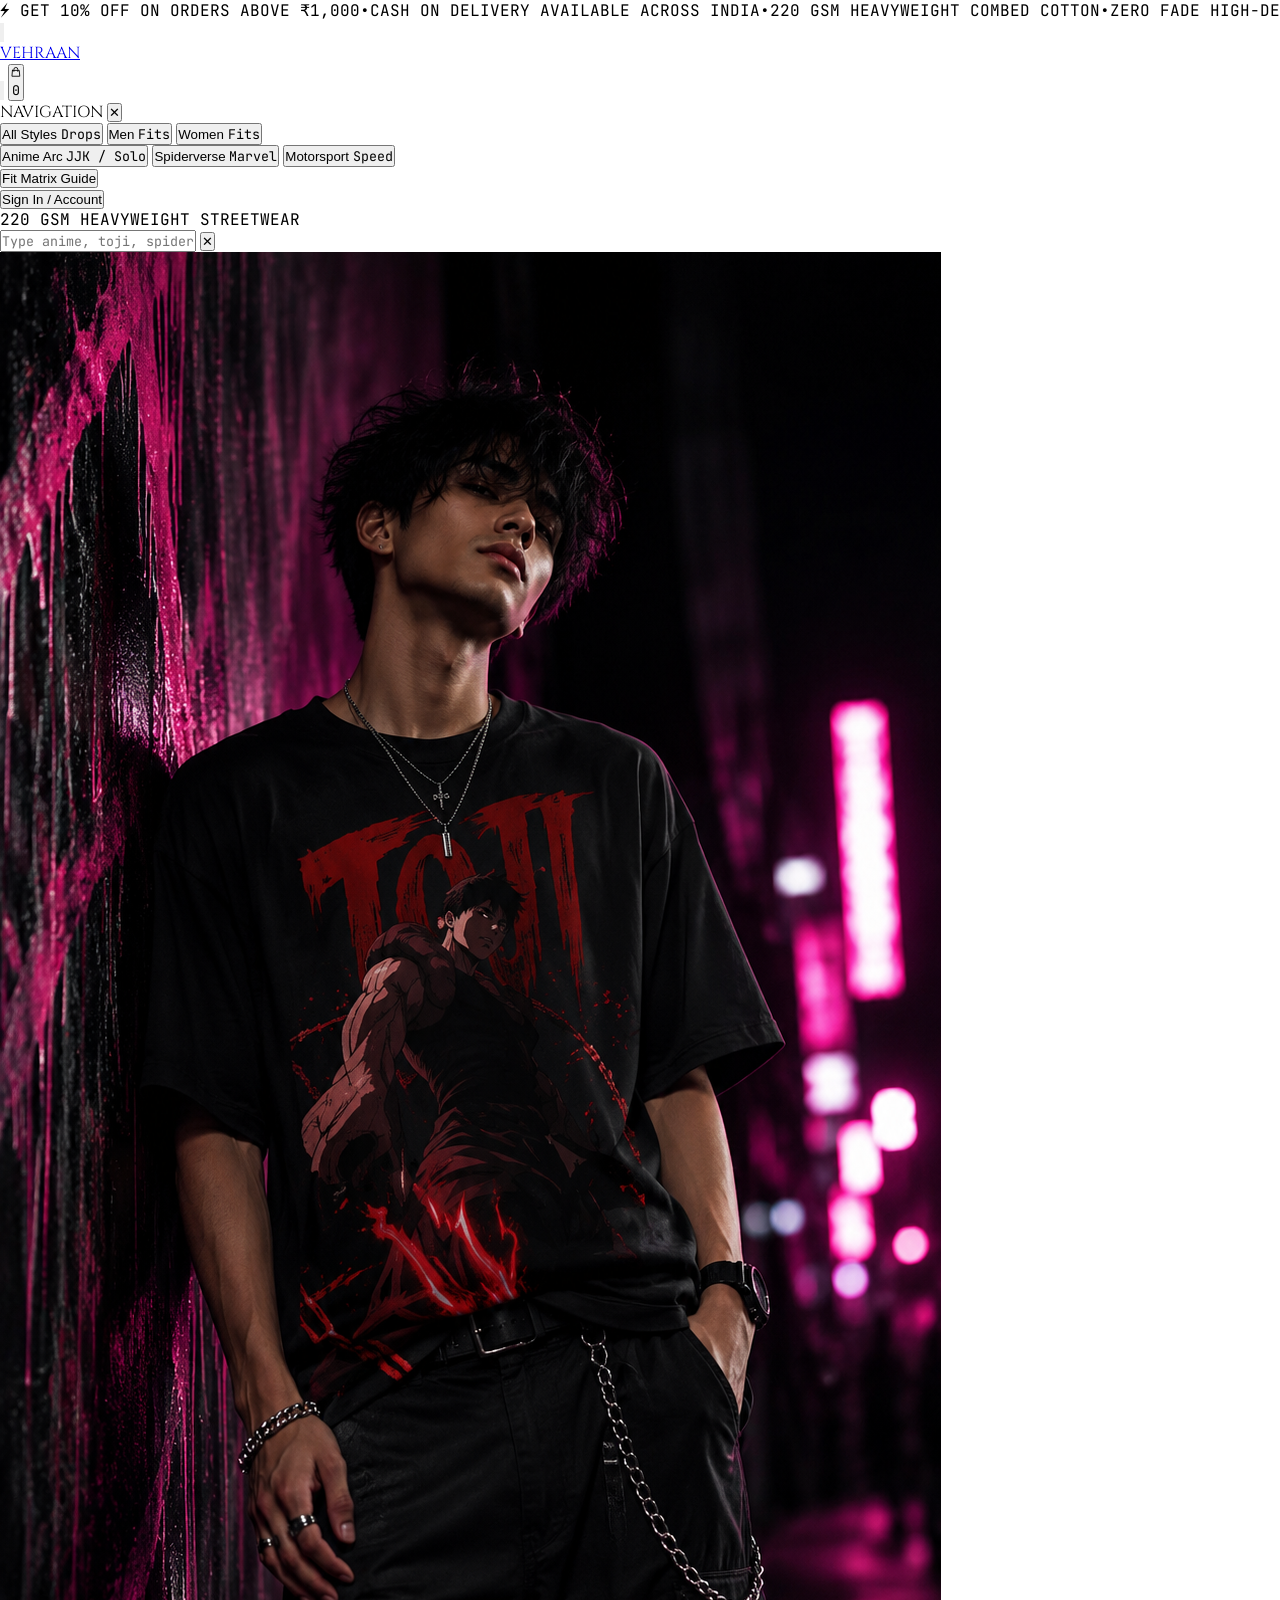
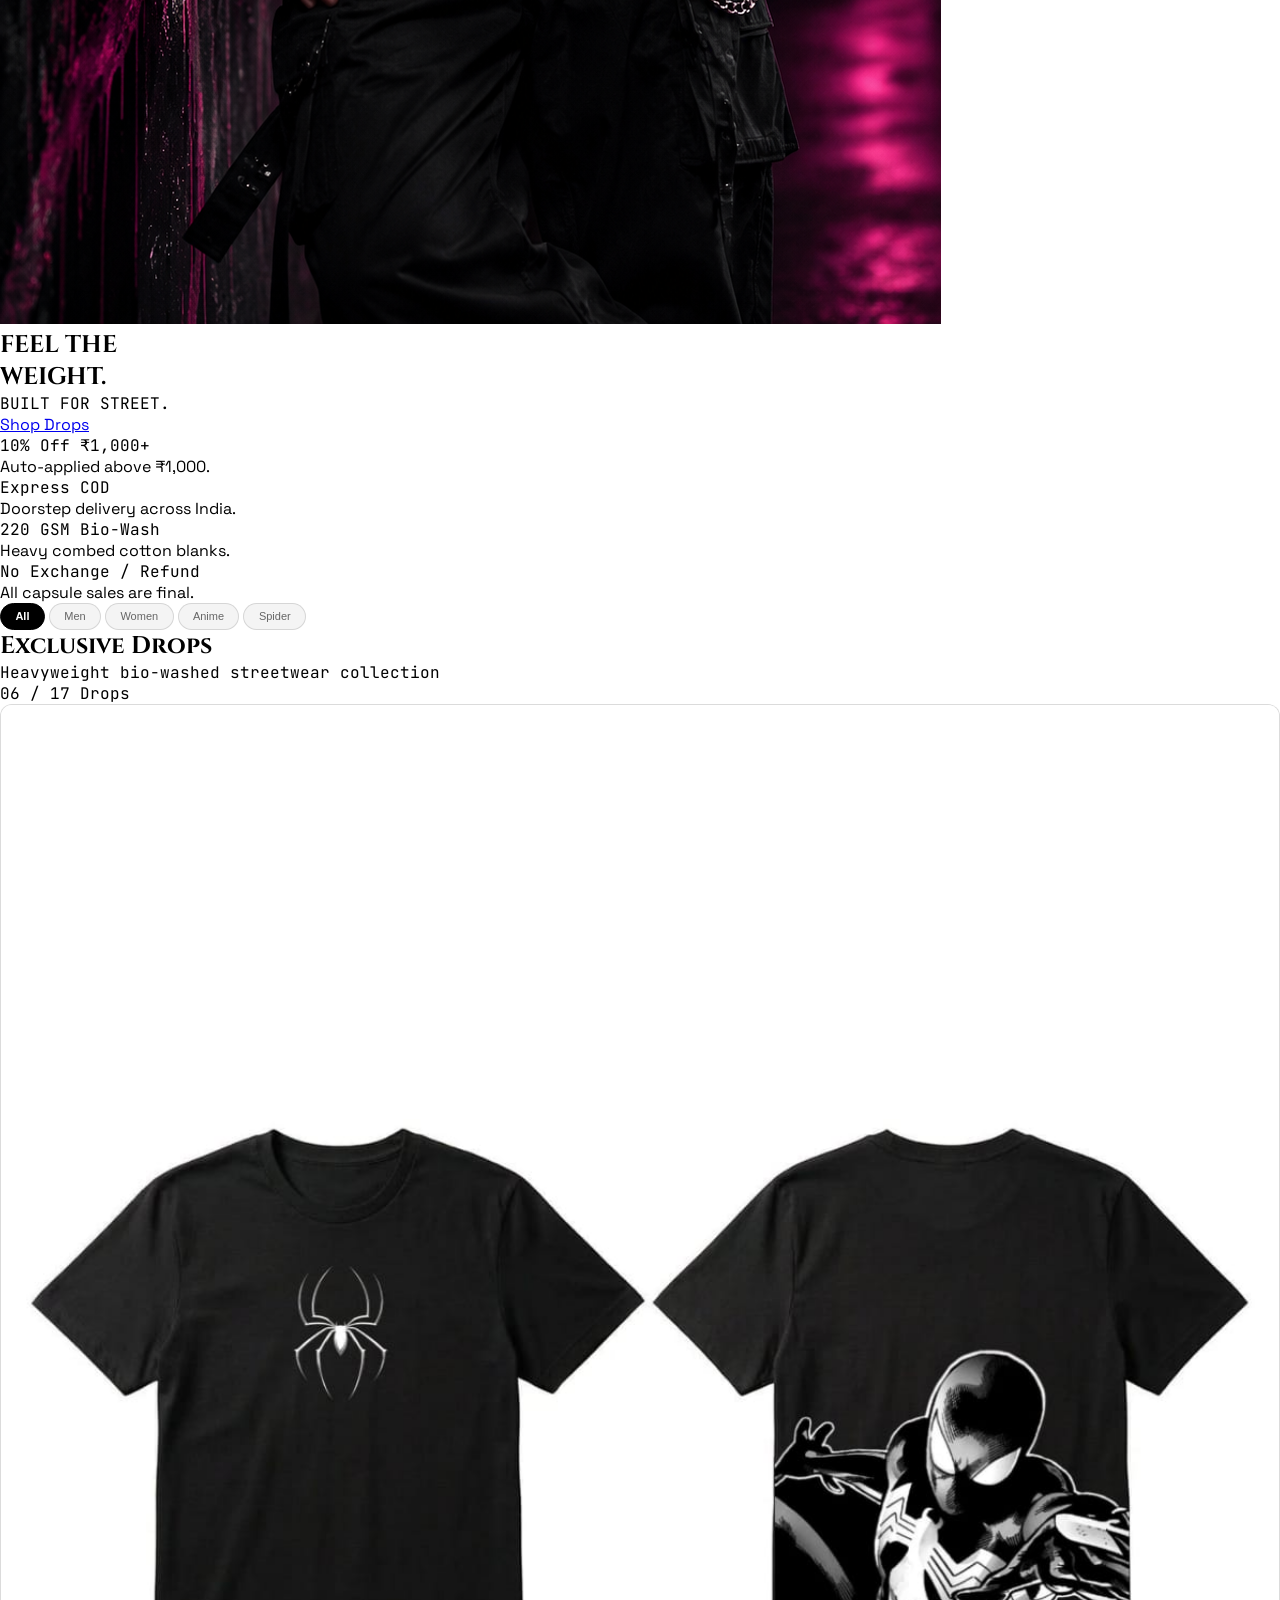
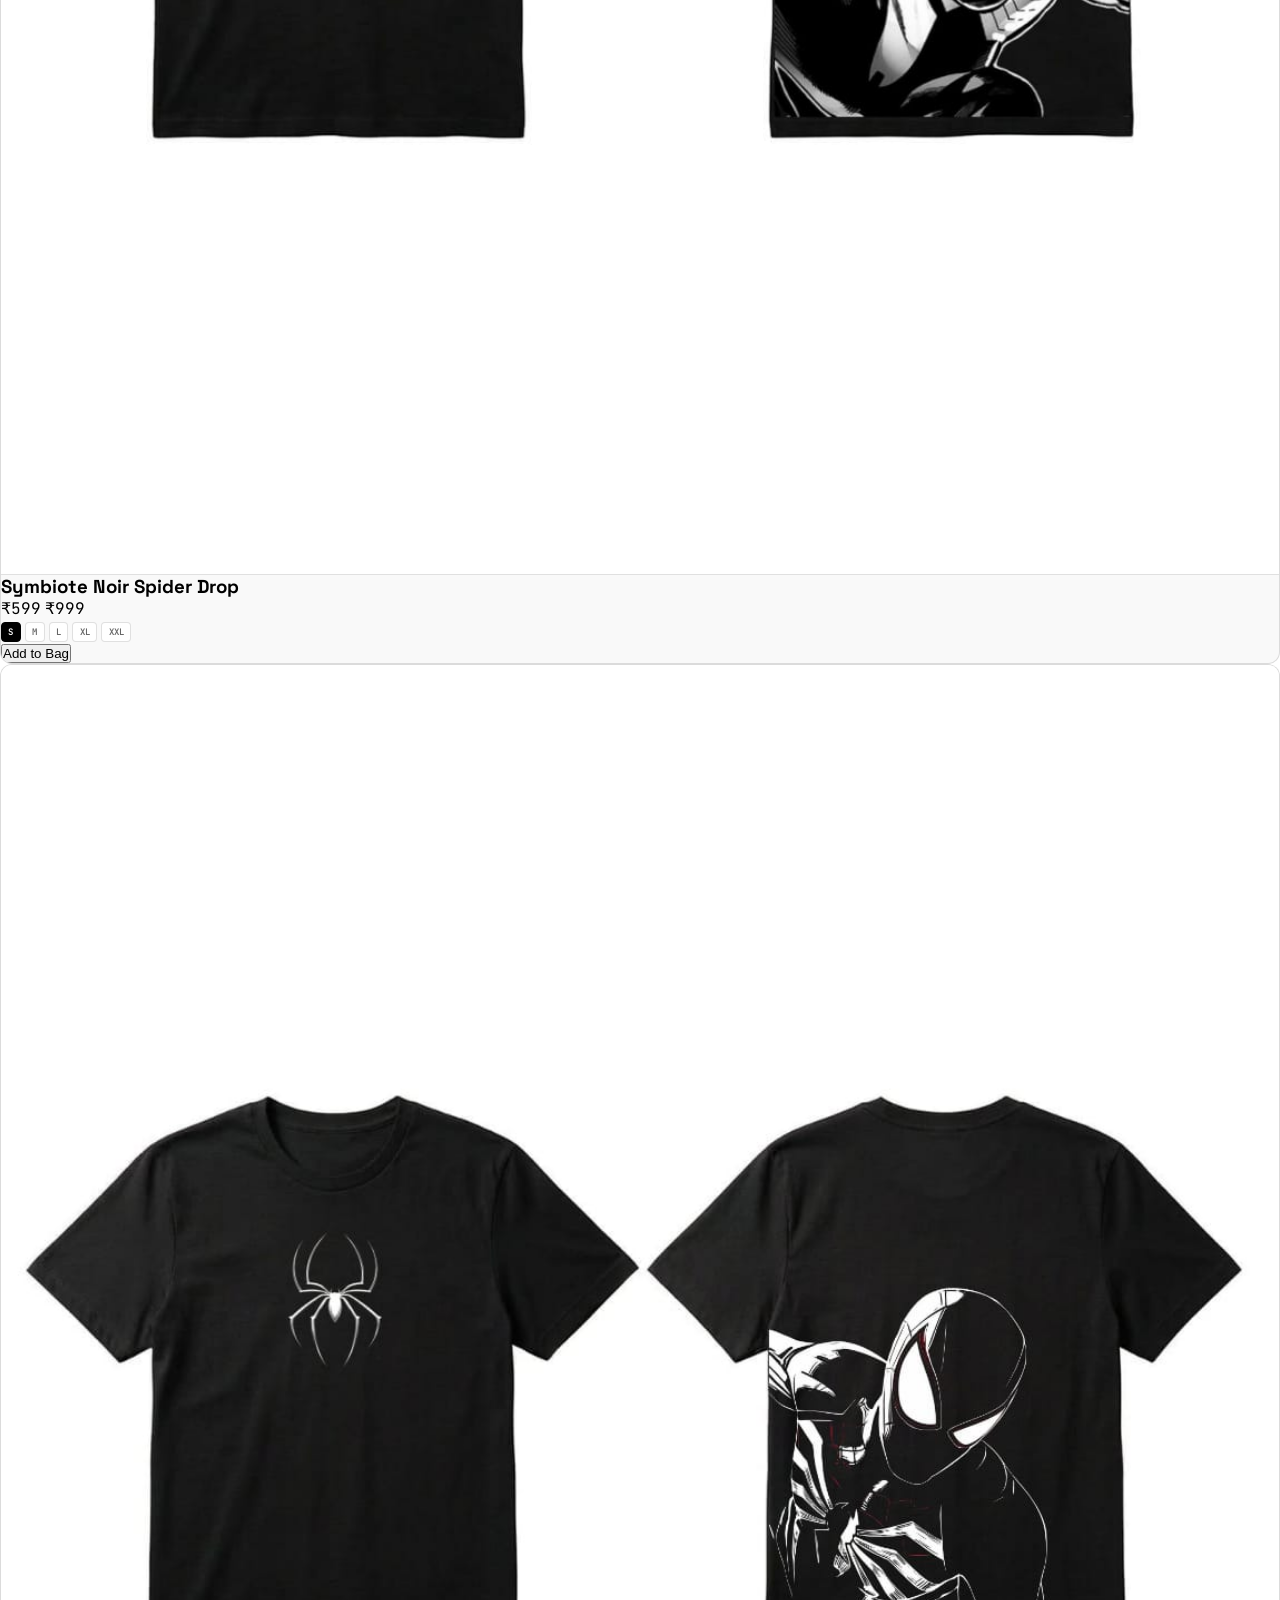
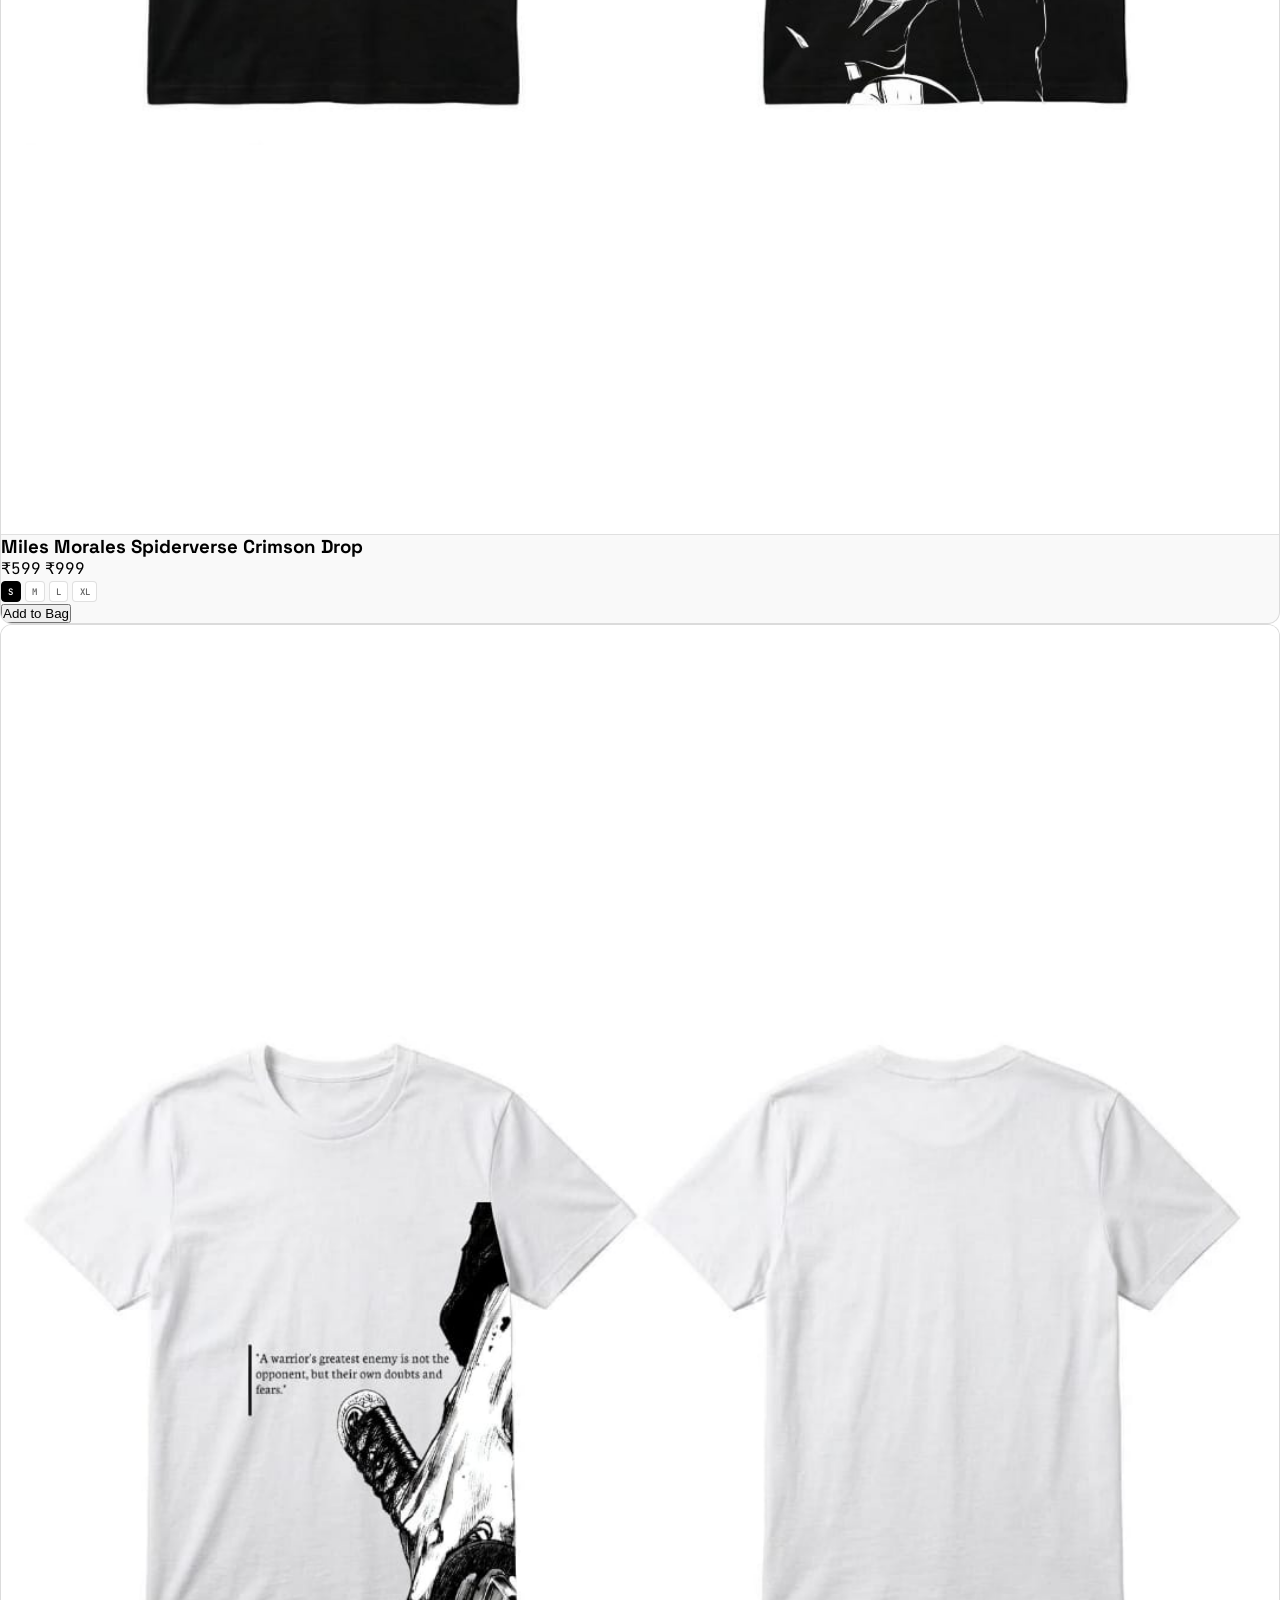
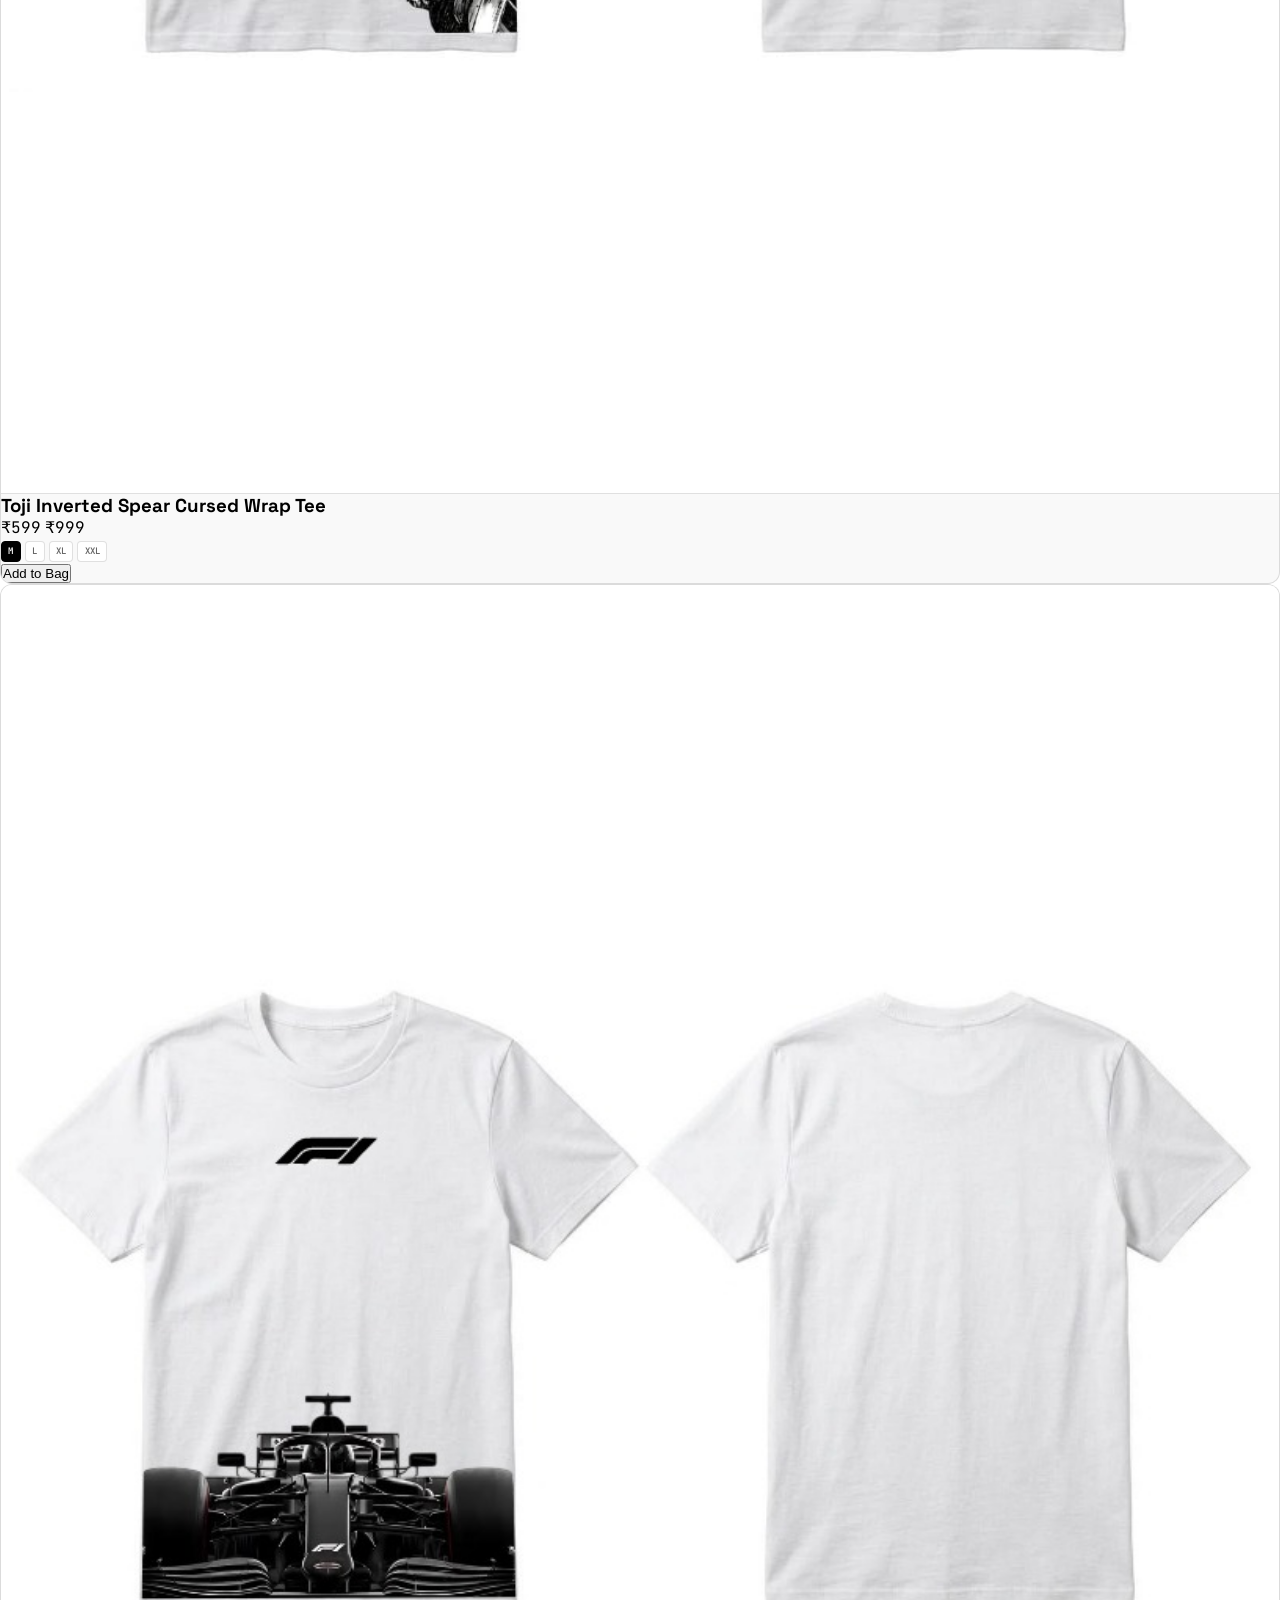
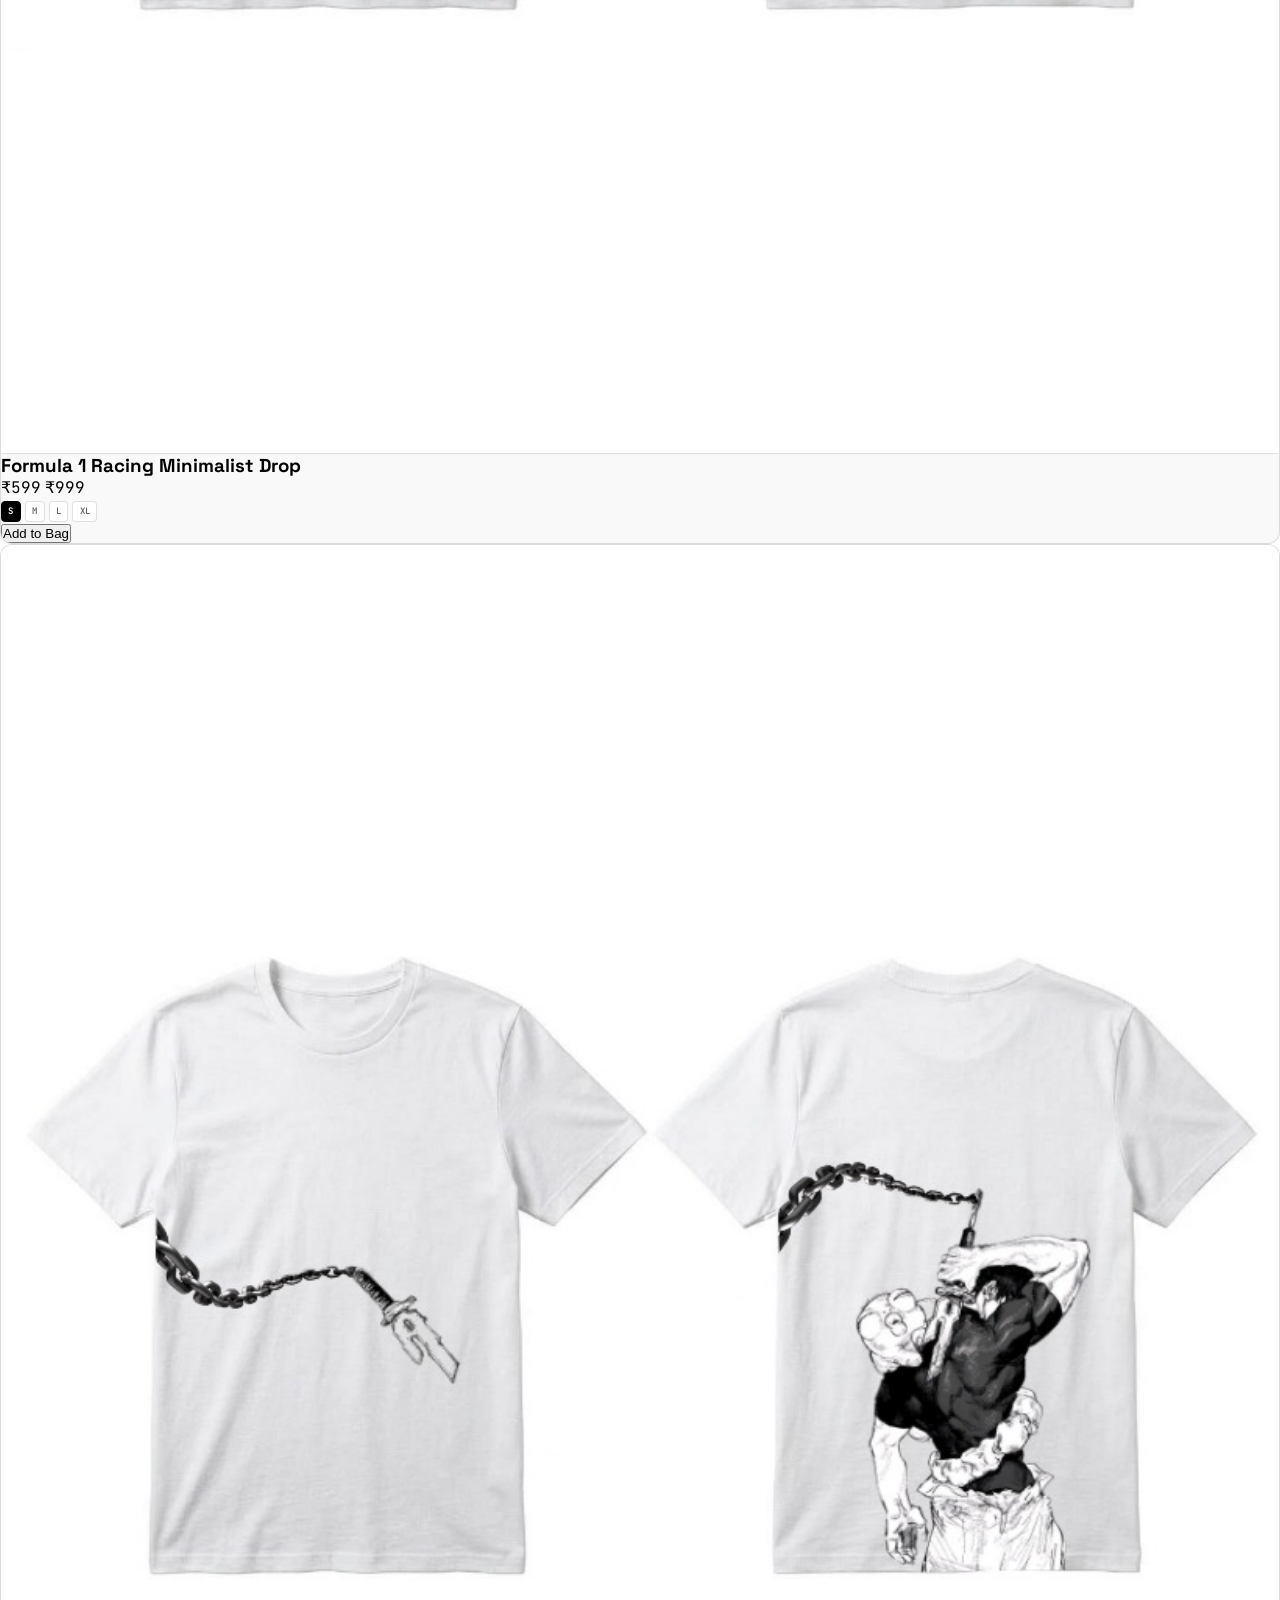
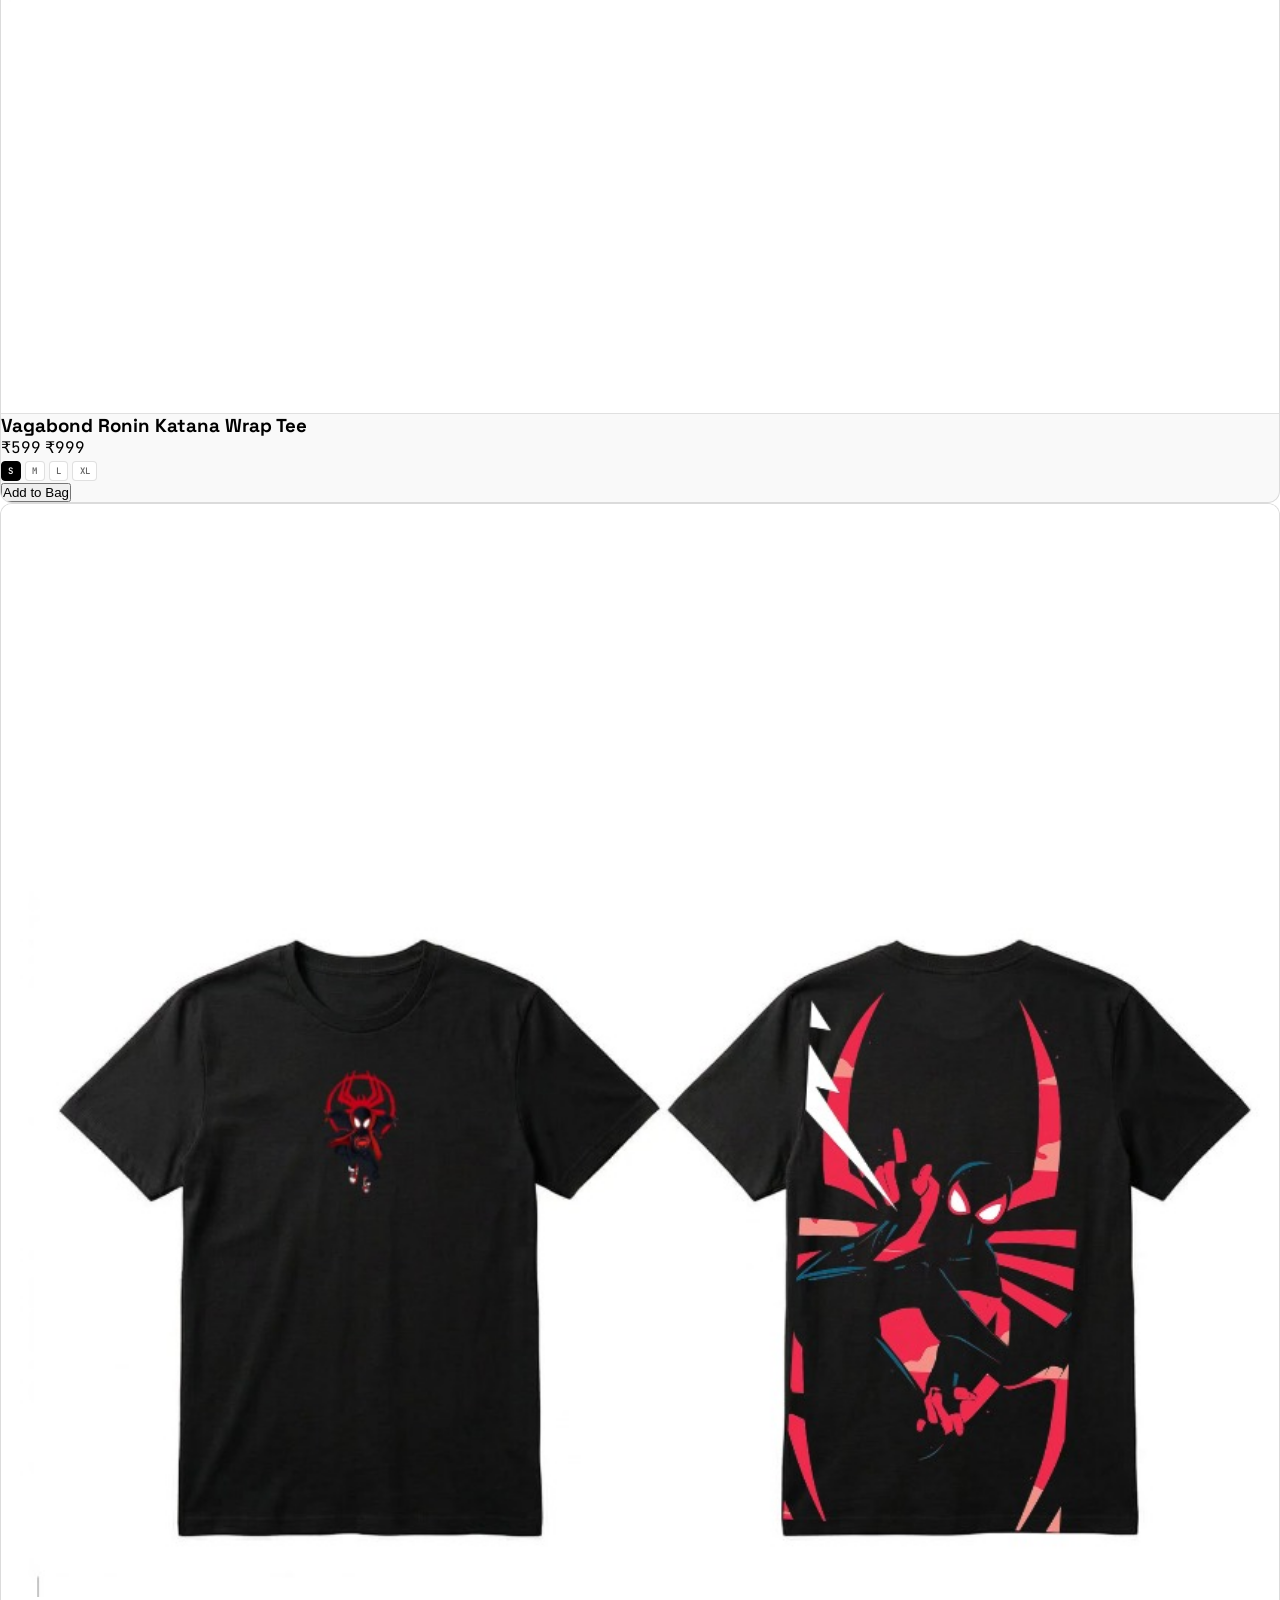
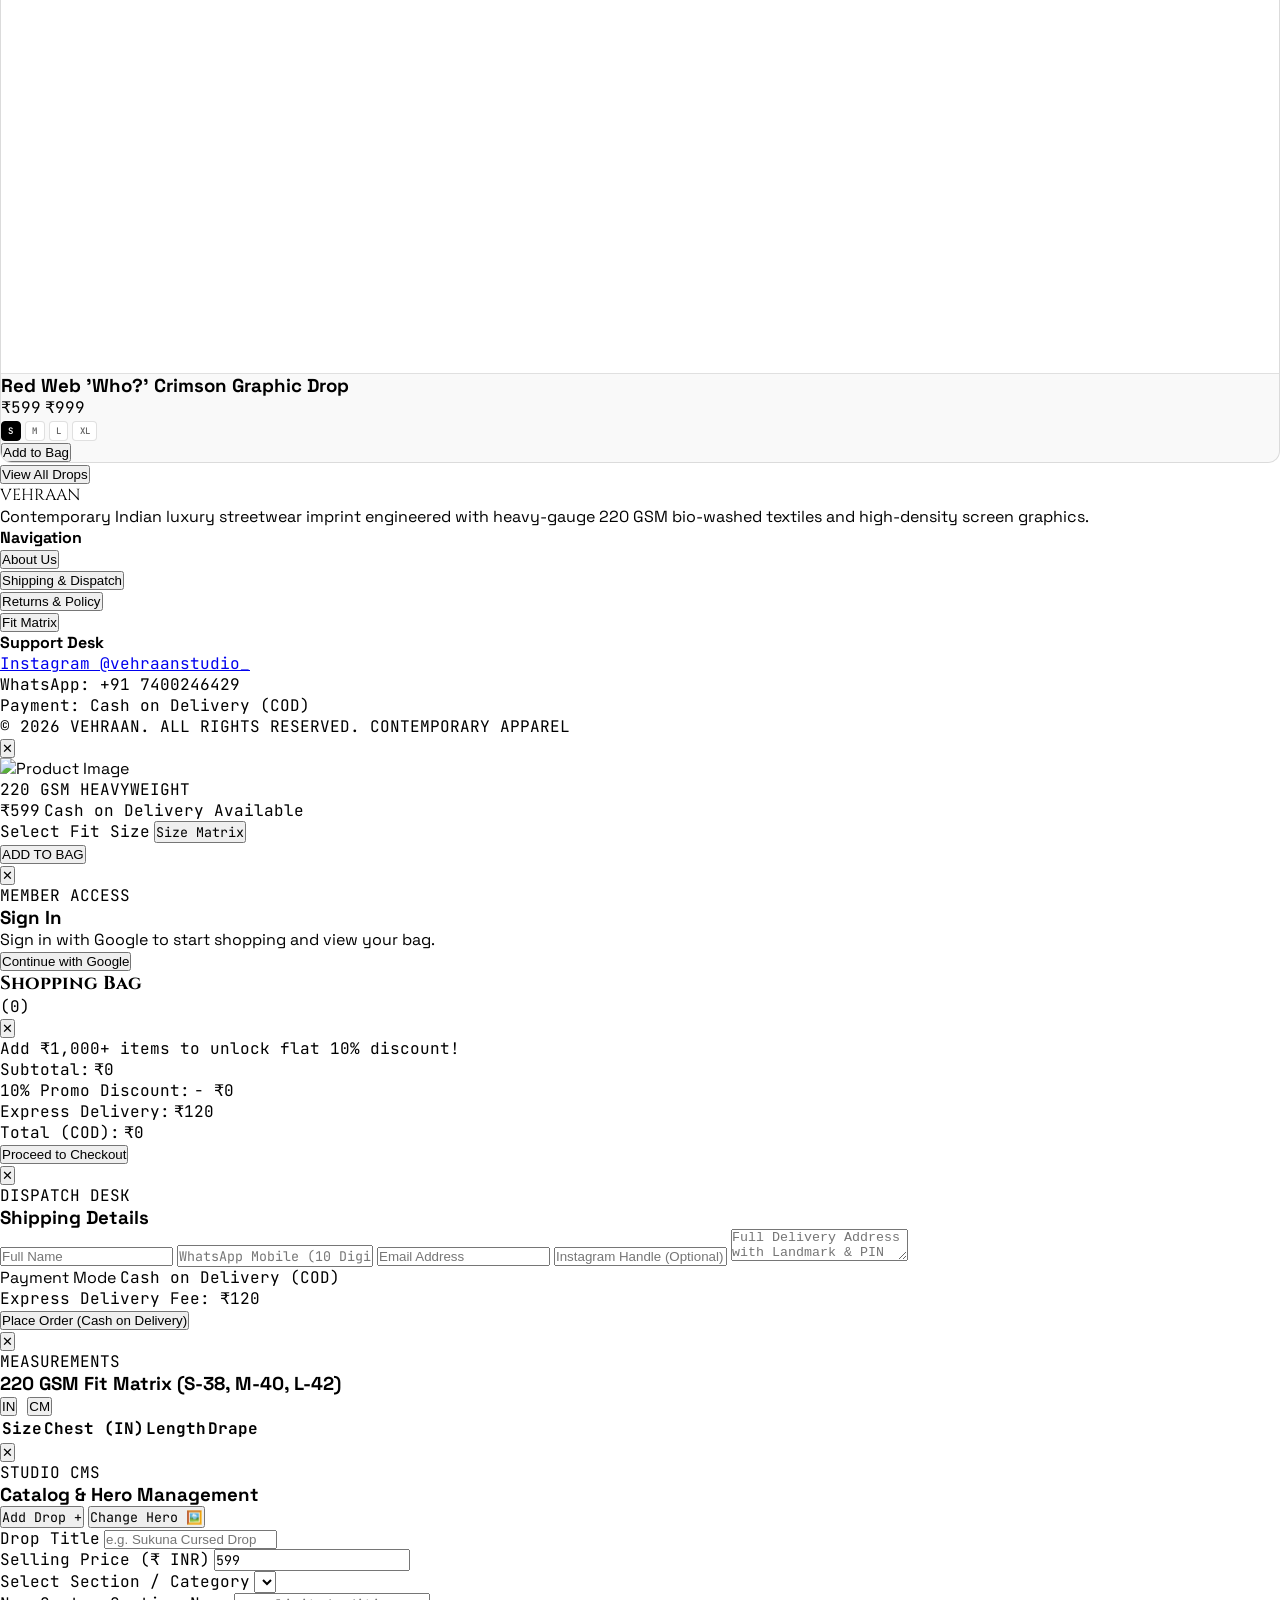
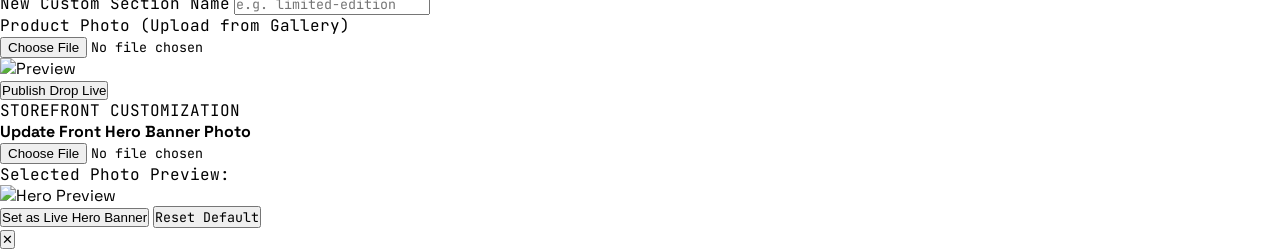
==== commit dd8a79ee: "Update print statement from 'Hello' to 'Goodbye'" ====
--- a/index.html
+++ b/index.html
@@ -3,7 +3,7 @@
 <head>
   <meta charset="UTF-8" />
   <meta name="viewport" content="width=device-width, initial-scale=1.0" />
-  <title>VEHRAAN | Japanese Anime & Graphic Streetwear</title>
+  <title>VEHRAAN | Anime & Graphic Streetwear</title>
 
   <!-- Tailwind CSS CDN -->
   <script src="https://cdn.tailwindcss.com"></script>
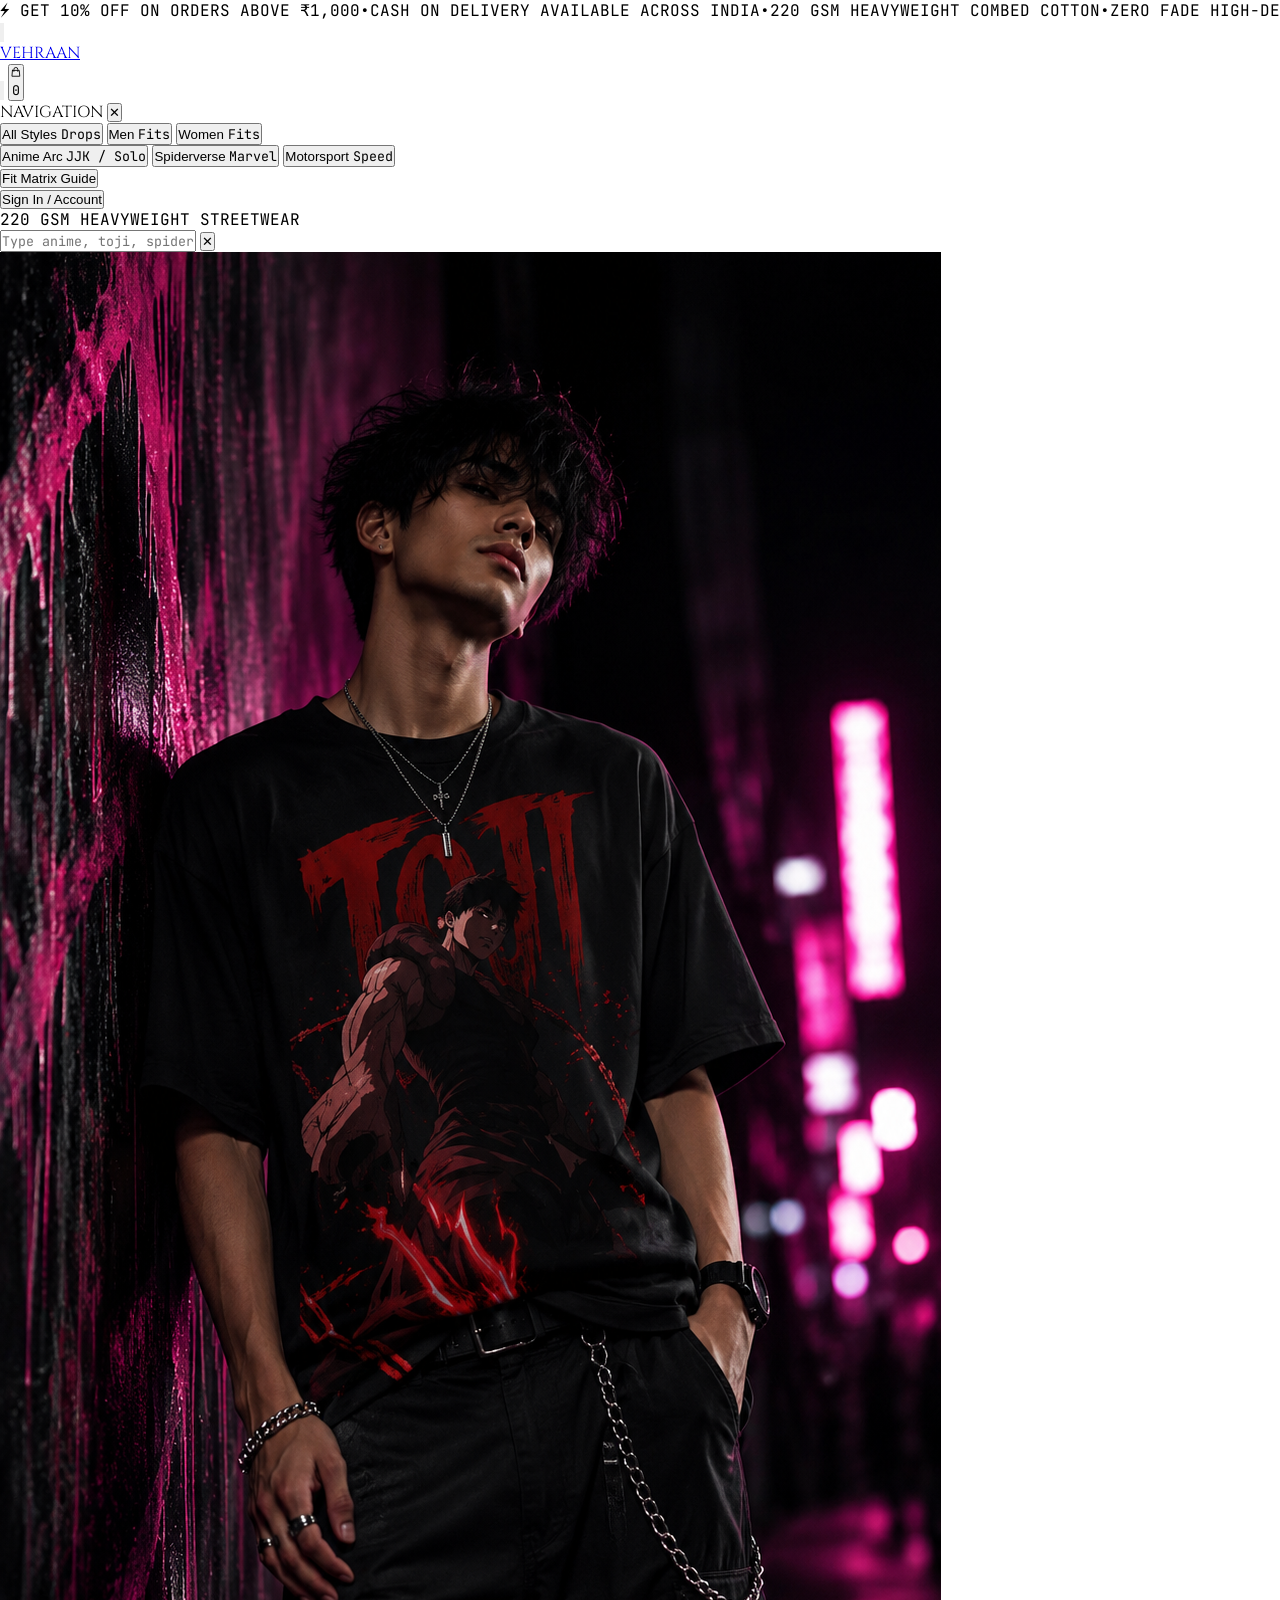
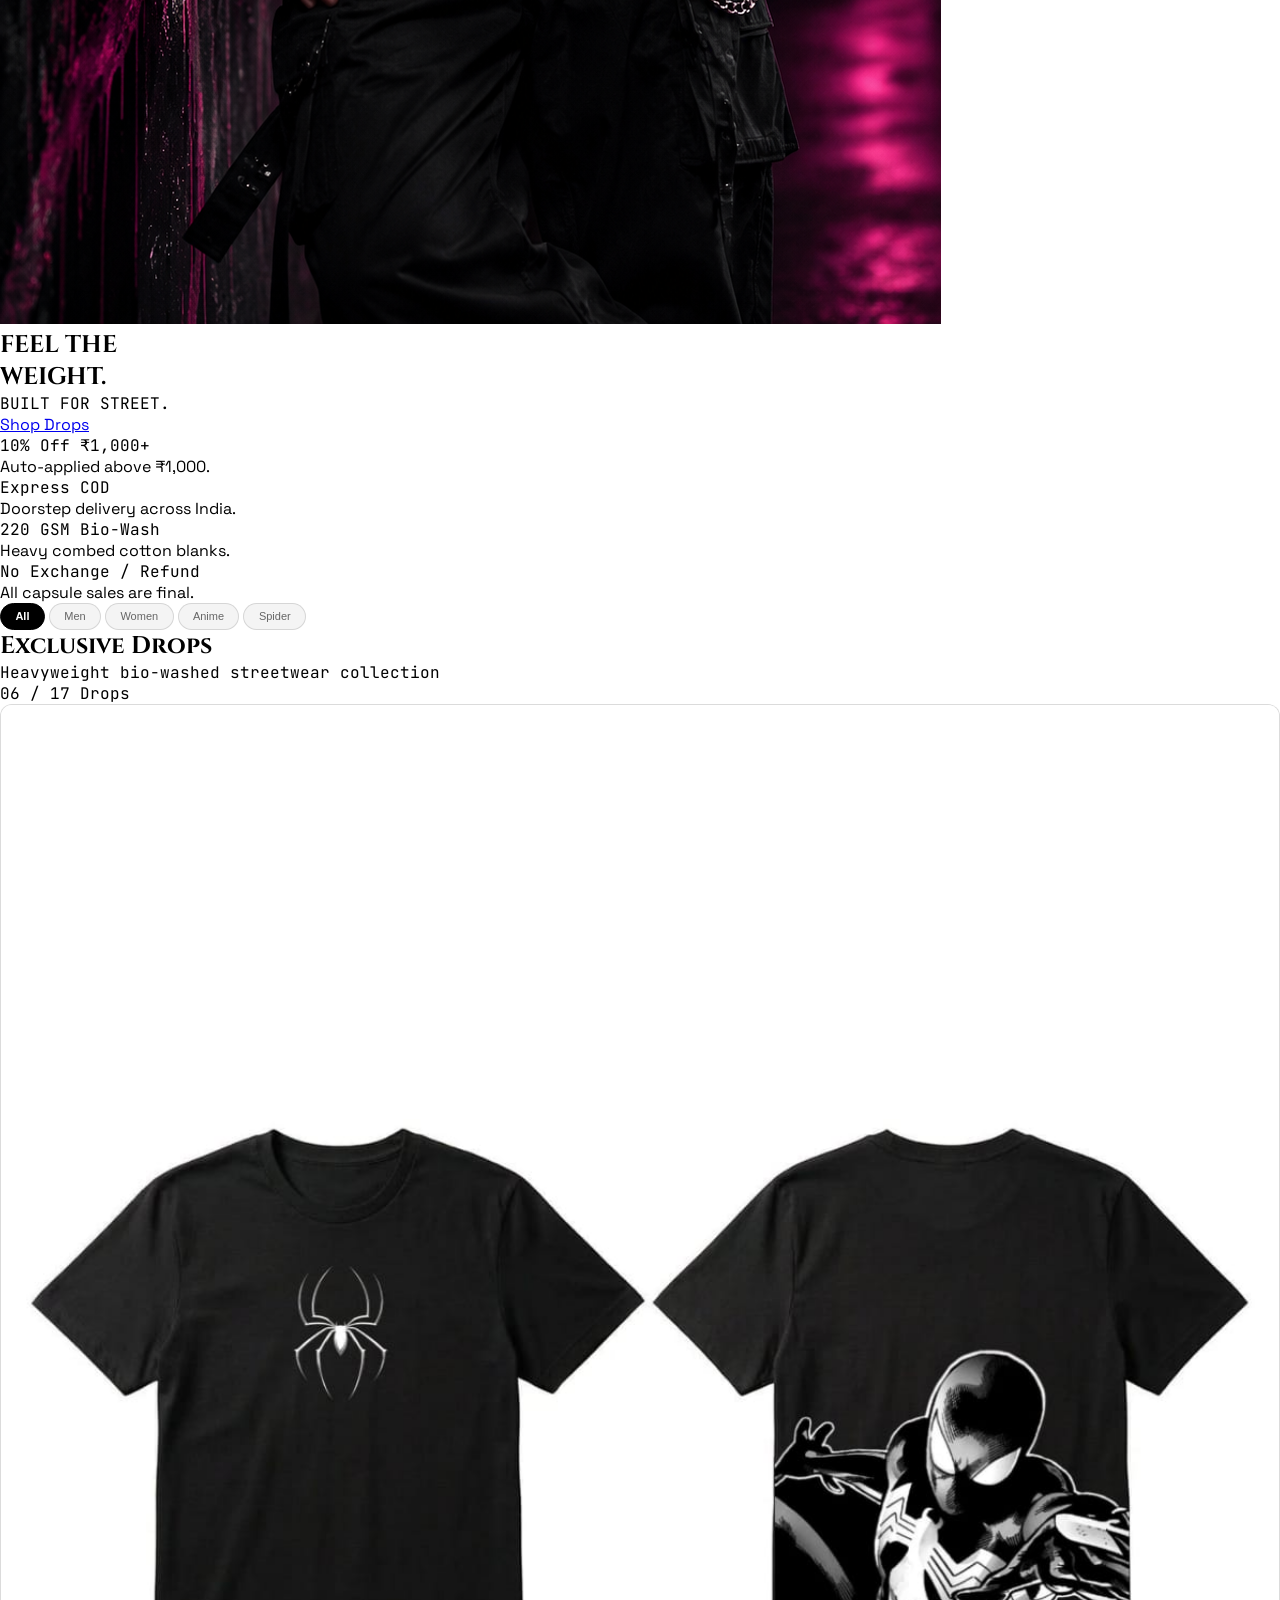
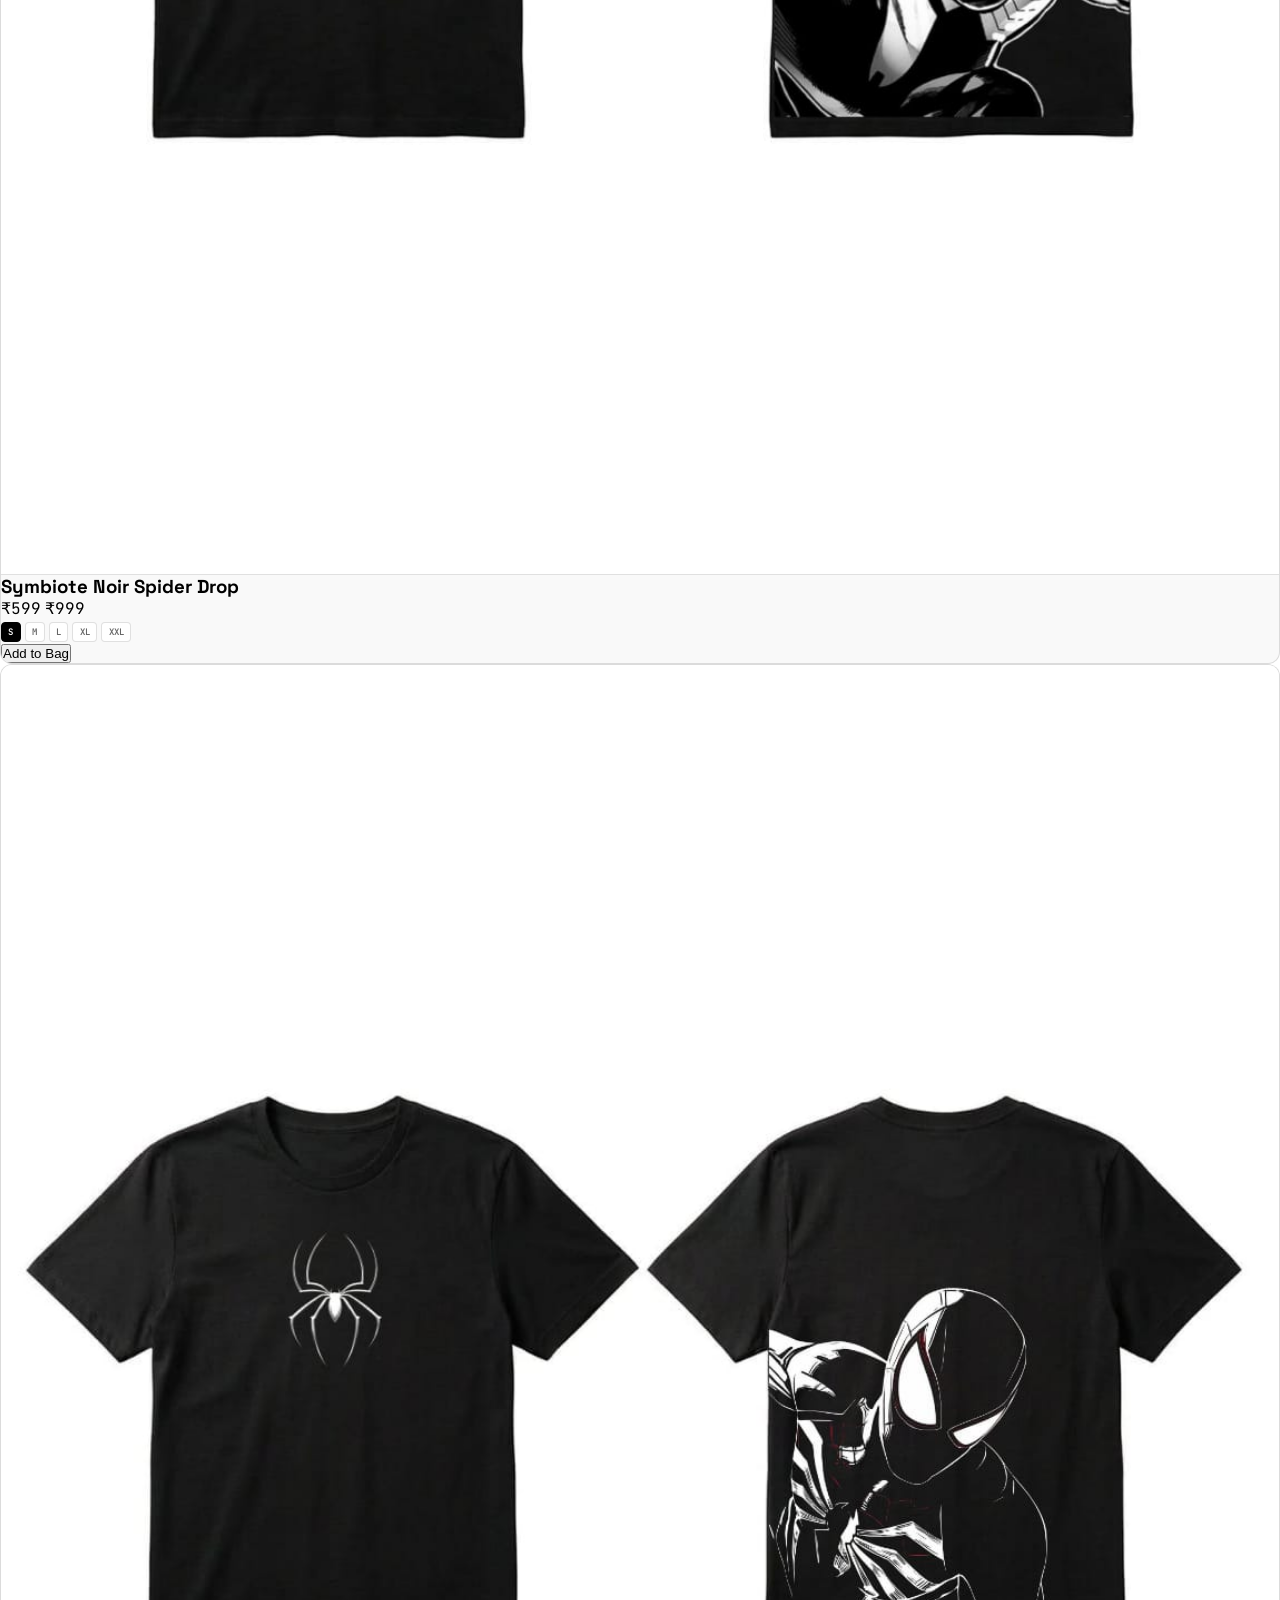
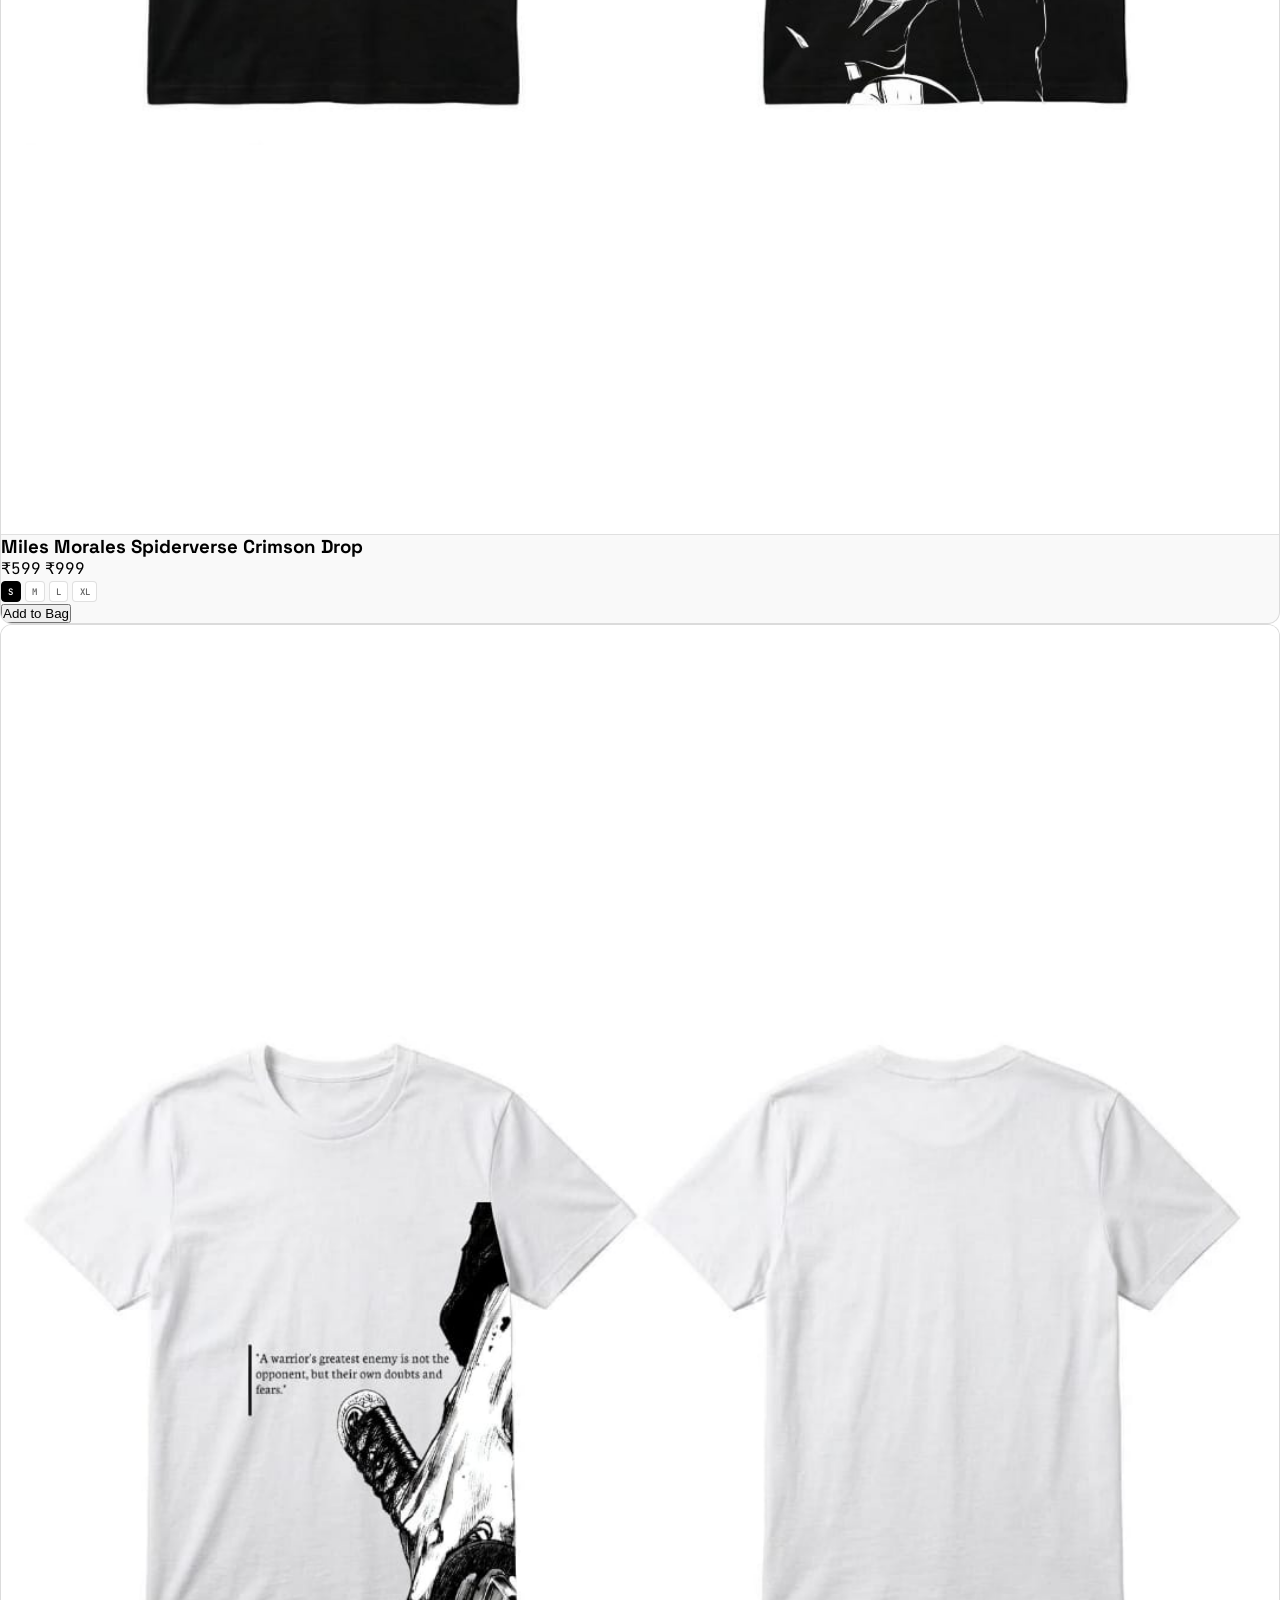
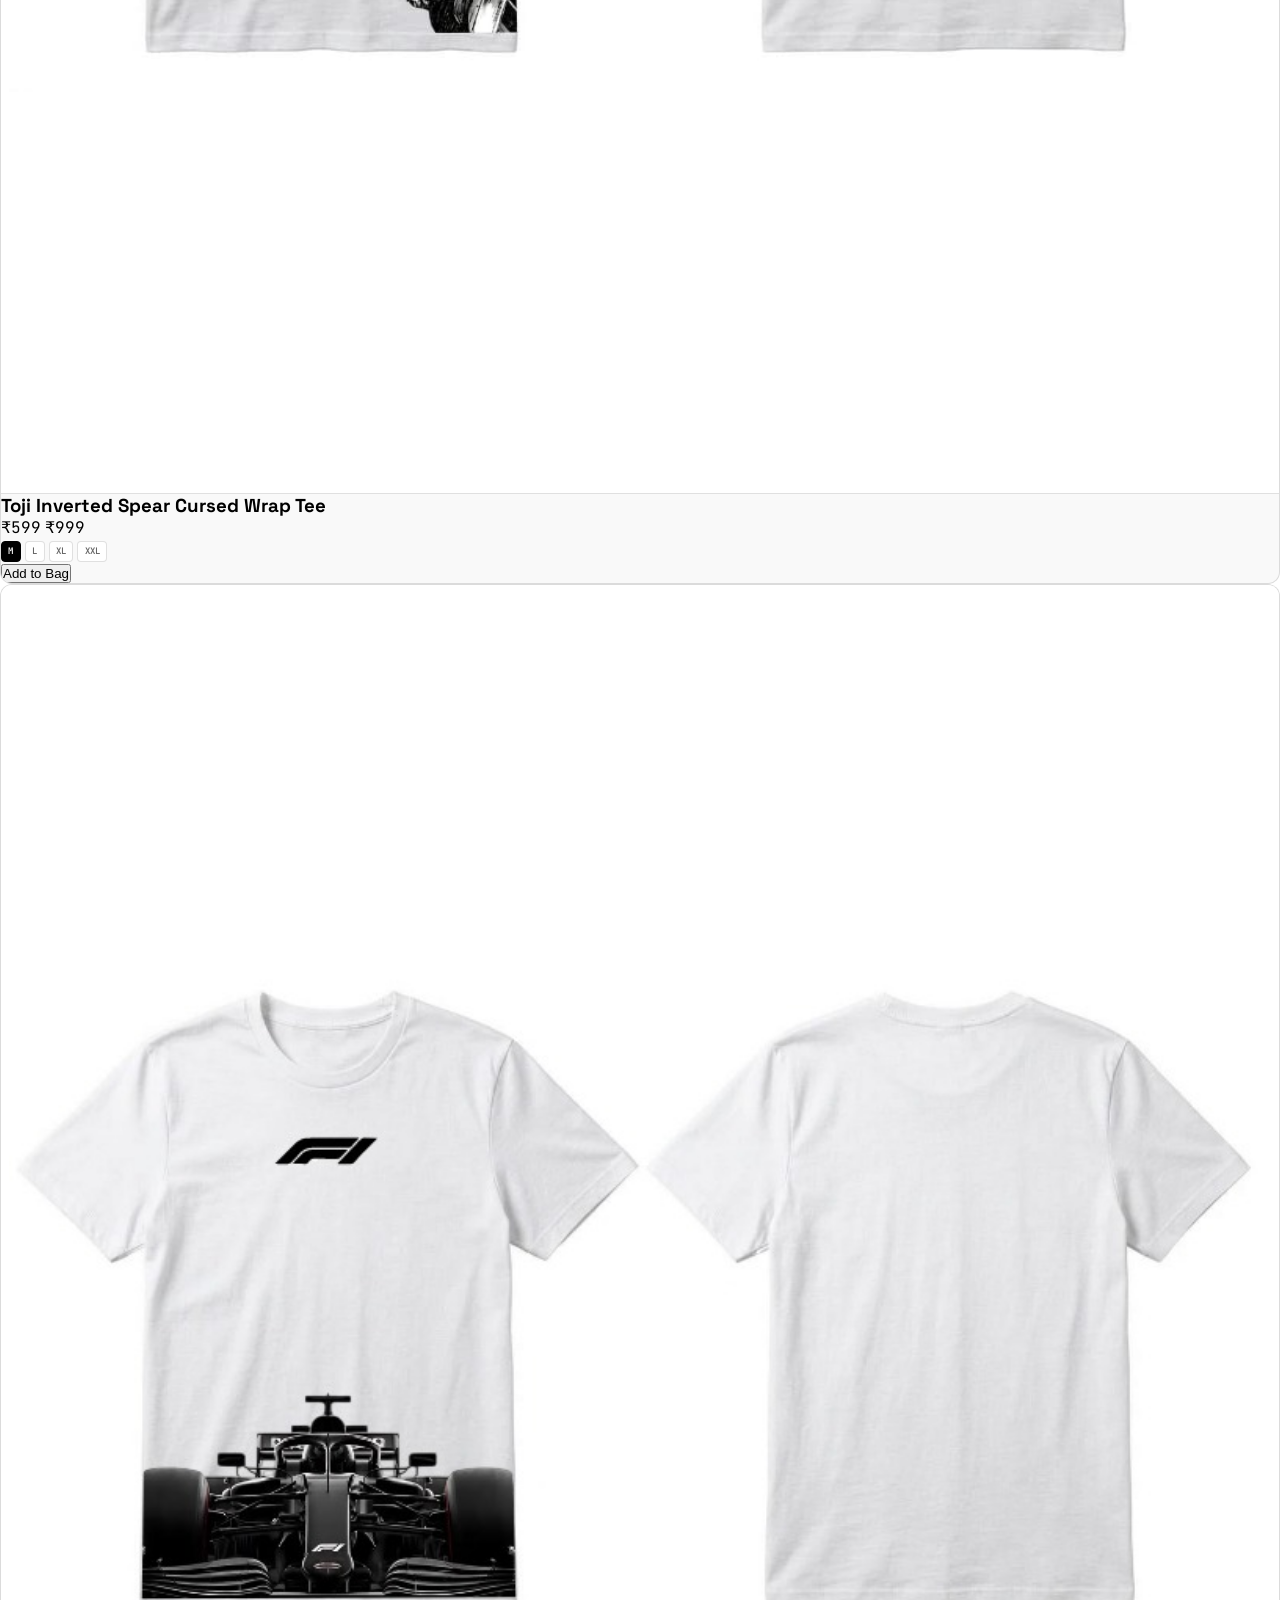
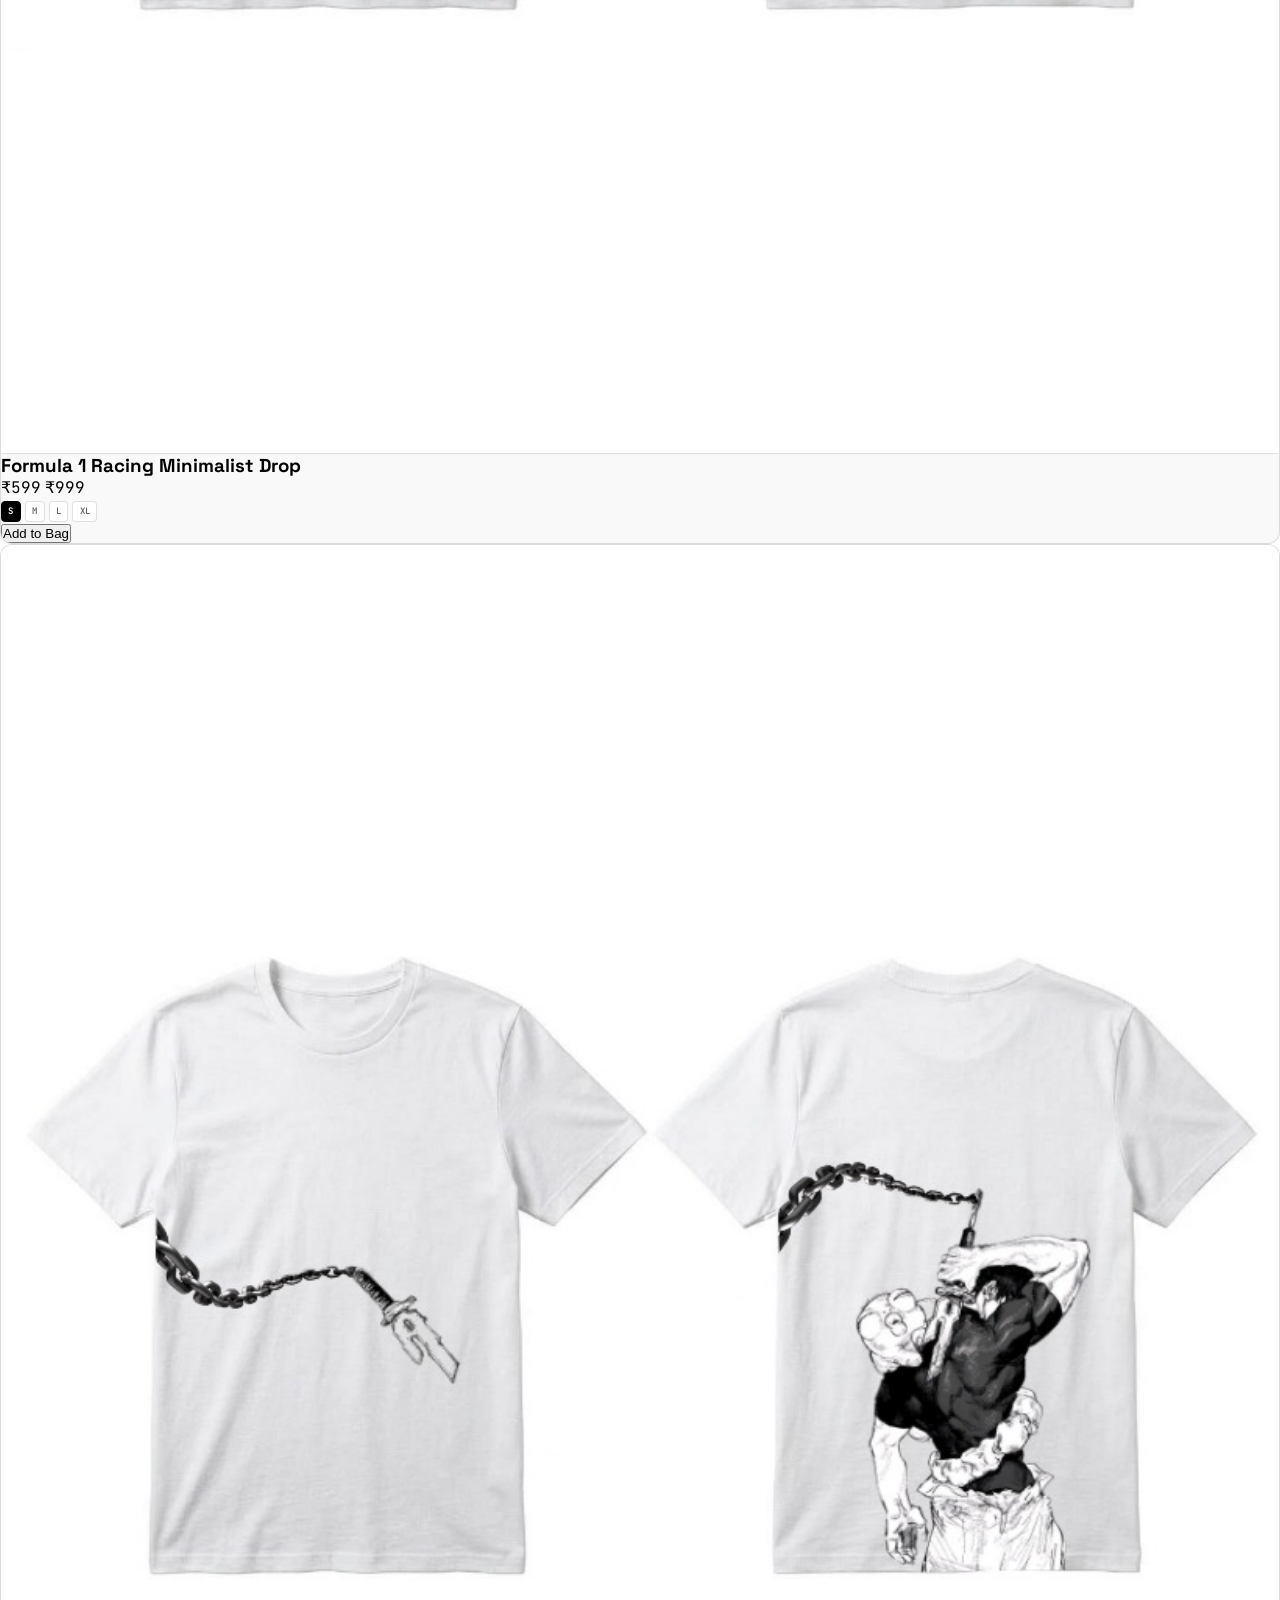
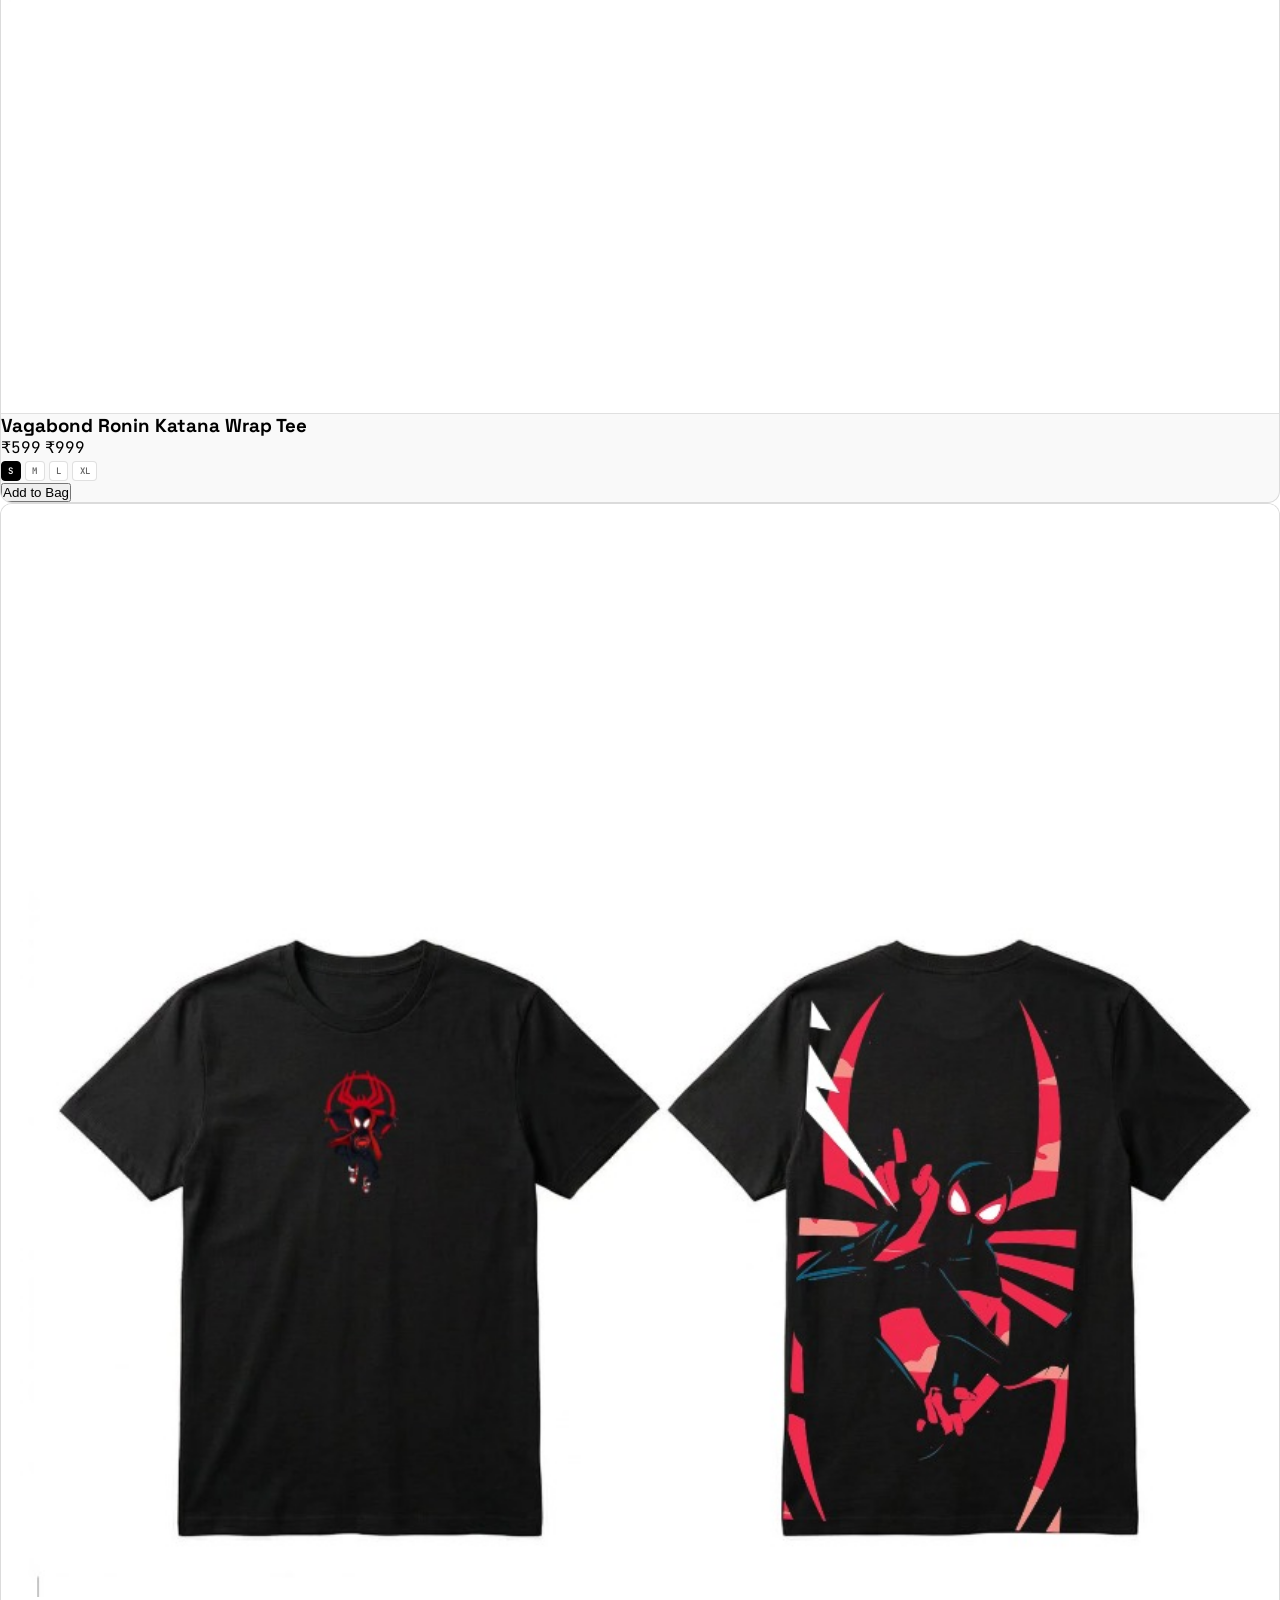
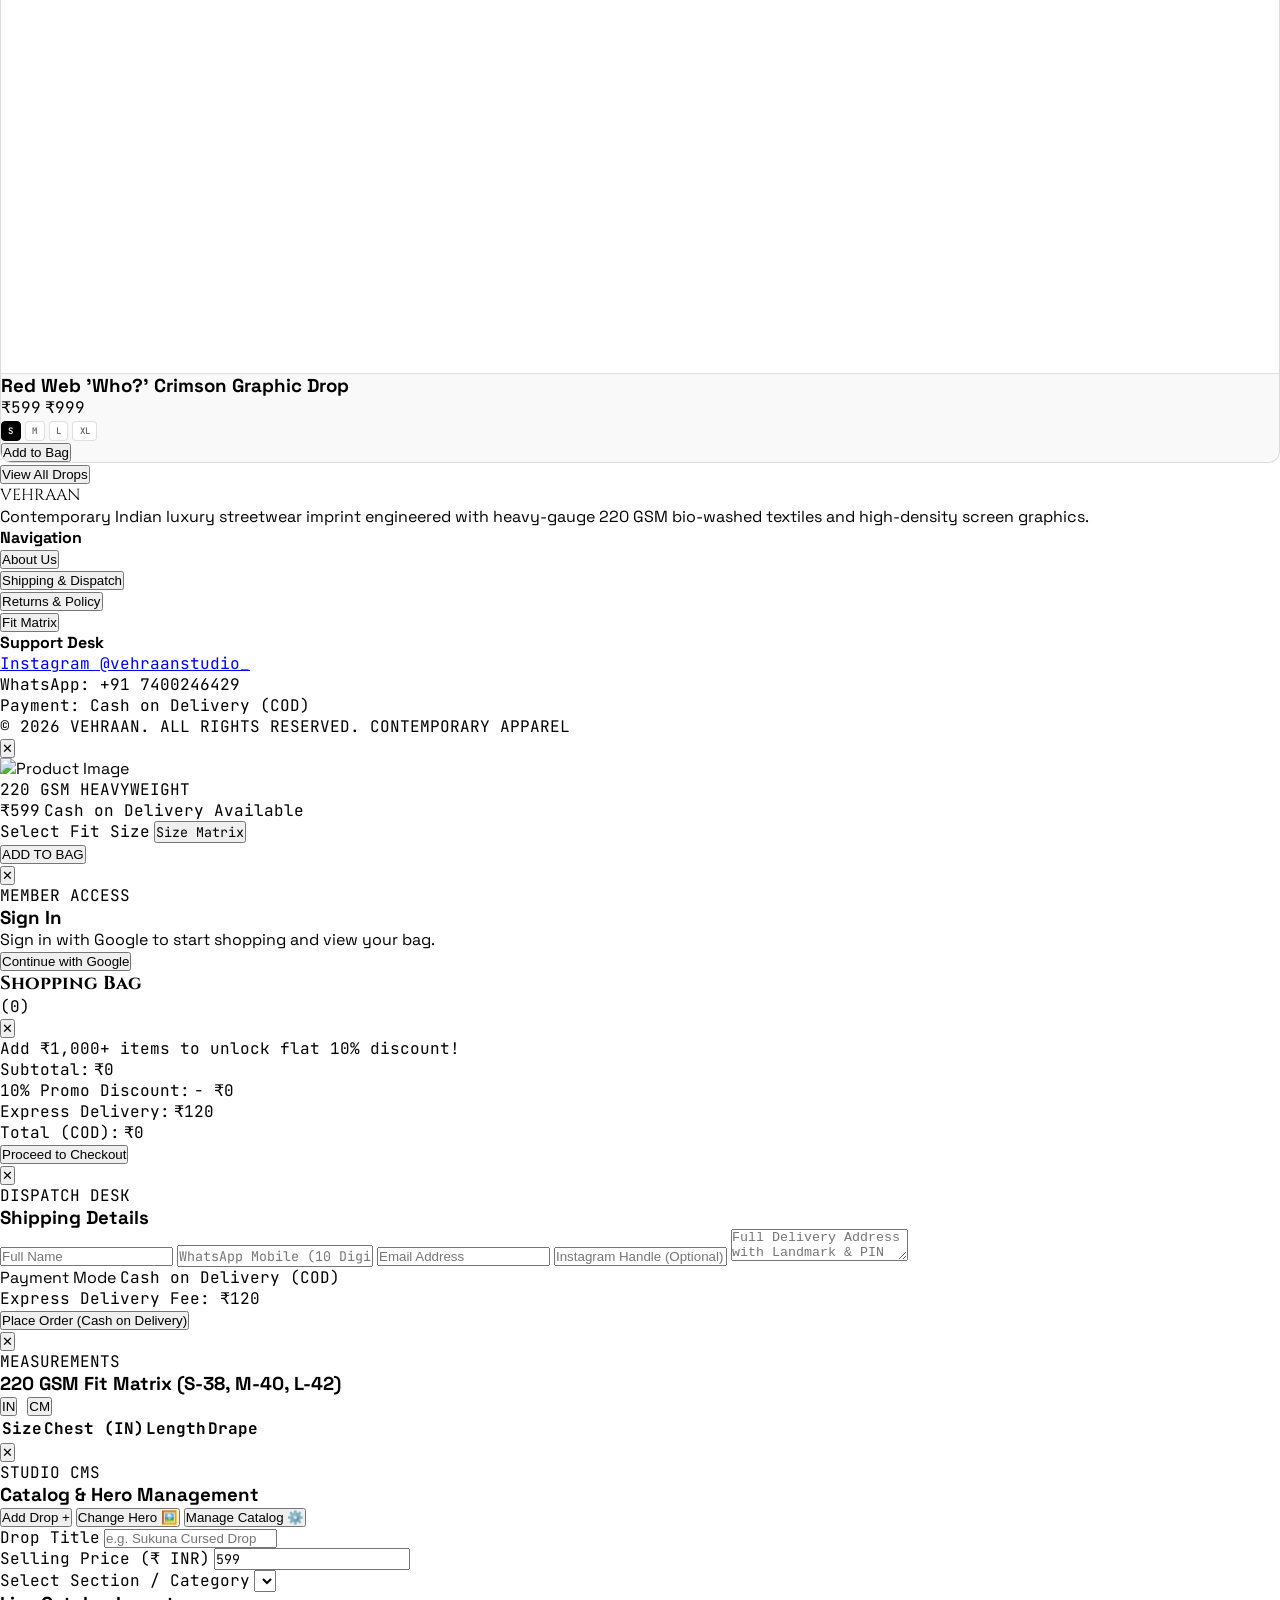
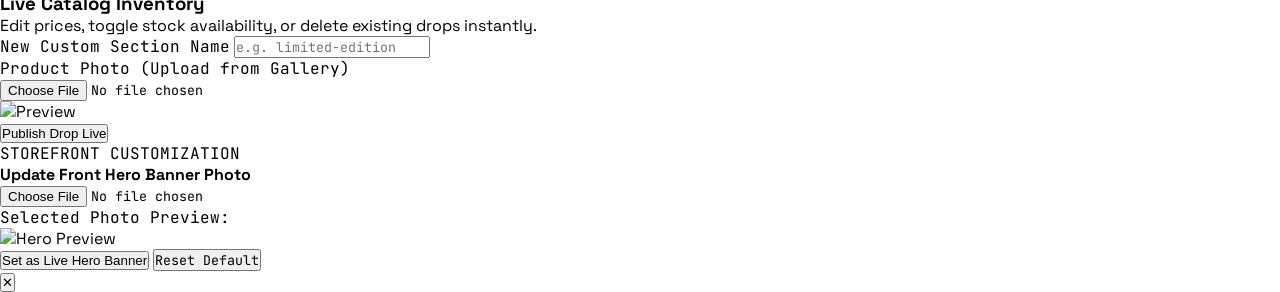
==== commit f45be20b: "Update print statement from 'Hello' to 'Goodbye'" ====
--- a/index.html
+++ b/index.html
@@ -432,10 +432,11 @@
           <span class="text-[9px] uppercase tracking-[0.3em] text-neutral-500 font-mono-code">STUDIO CMS</span>
           <h3 class="text-base font-bold uppercase tracking-wider text-black">Catalog & Hero Management</h3>
         </div>
-        <div class="flex items-center gap-2">
-          <button onclick="switchAdminTab('add-product')" class="px-3 py-1.5 bg-black text-white text-xs font-bold uppercase font-mono-code rounded-lg cursor-pointer">Add Drop +</button>
-          <button onclick="switchAdminTab('change-hero')" class="px-3 py-1.5 bg-neutral-200 hover:bg-neutral-300 text-black text-xs font-bold uppercase font-mono-code rounded-lg cursor-pointer">Change Hero 🖼️</button>
-        </div>
+      <div class="flex items-center gap-2">
+  <button type="button" onclick="switchAdminTab('add-product')" id="admin-btn-add" class="px-4 py-2 bg-black text-white rounded-lg text-xs font-bold uppercase">Add Drop +</button>
+  <button type="button" onclick="switchAdminTab('change-hero')" id="admin-btn-hero" class="px-4 py-2 bg-neutral-200 text-black rounded-lg text-xs font-bold uppercase">Change Hero 🖼️</button>
+  <button type="button" onclick="switchAdminTab('manage-products')" id="admin-btn-manage" class="px-4 py-2 bg-neutral-200 text-black rounded-lg text-xs font-bold uppercase">Manage Catalog ⚙️</button>
+</div>
       </div>
 
       <!-- Tab 1: Add Drop with Dynamic Section Selector & Custom Creator -->
@@ -458,7 +459,14 @@
               <!-- Populated dynamically via script.js -->
             </select>
           </div>
-
+<!-- Manage Products / Stock & Price Editor Tab -->
+<div id="admin-tab-manage" class="hidden space-y-4">
+  <h3 class="text-sm font-bold uppercase tracking-wider text-black">Live Catalog Inventory</h3>
+  <p class="text-xs text-neutral-500">Edit prices, toggle stock availability, or delete existing drops instantly.</p>
+  <div id="admin-product-list" class="space-y-3 max-h-[350px] overflow-y-auto pr-1">
+    <!-- Dynamic Products will load here automatically -->
+  </div>
+</div>
           <!-- Hidden Custom Section Input -->
           <div id="adm-custom-category-box" class="space-y-1 md:col-span-2 hidden">
             <label class="text-[10px] uppercase font-mono-code text-neutral-600">New Custom Section Name</label>
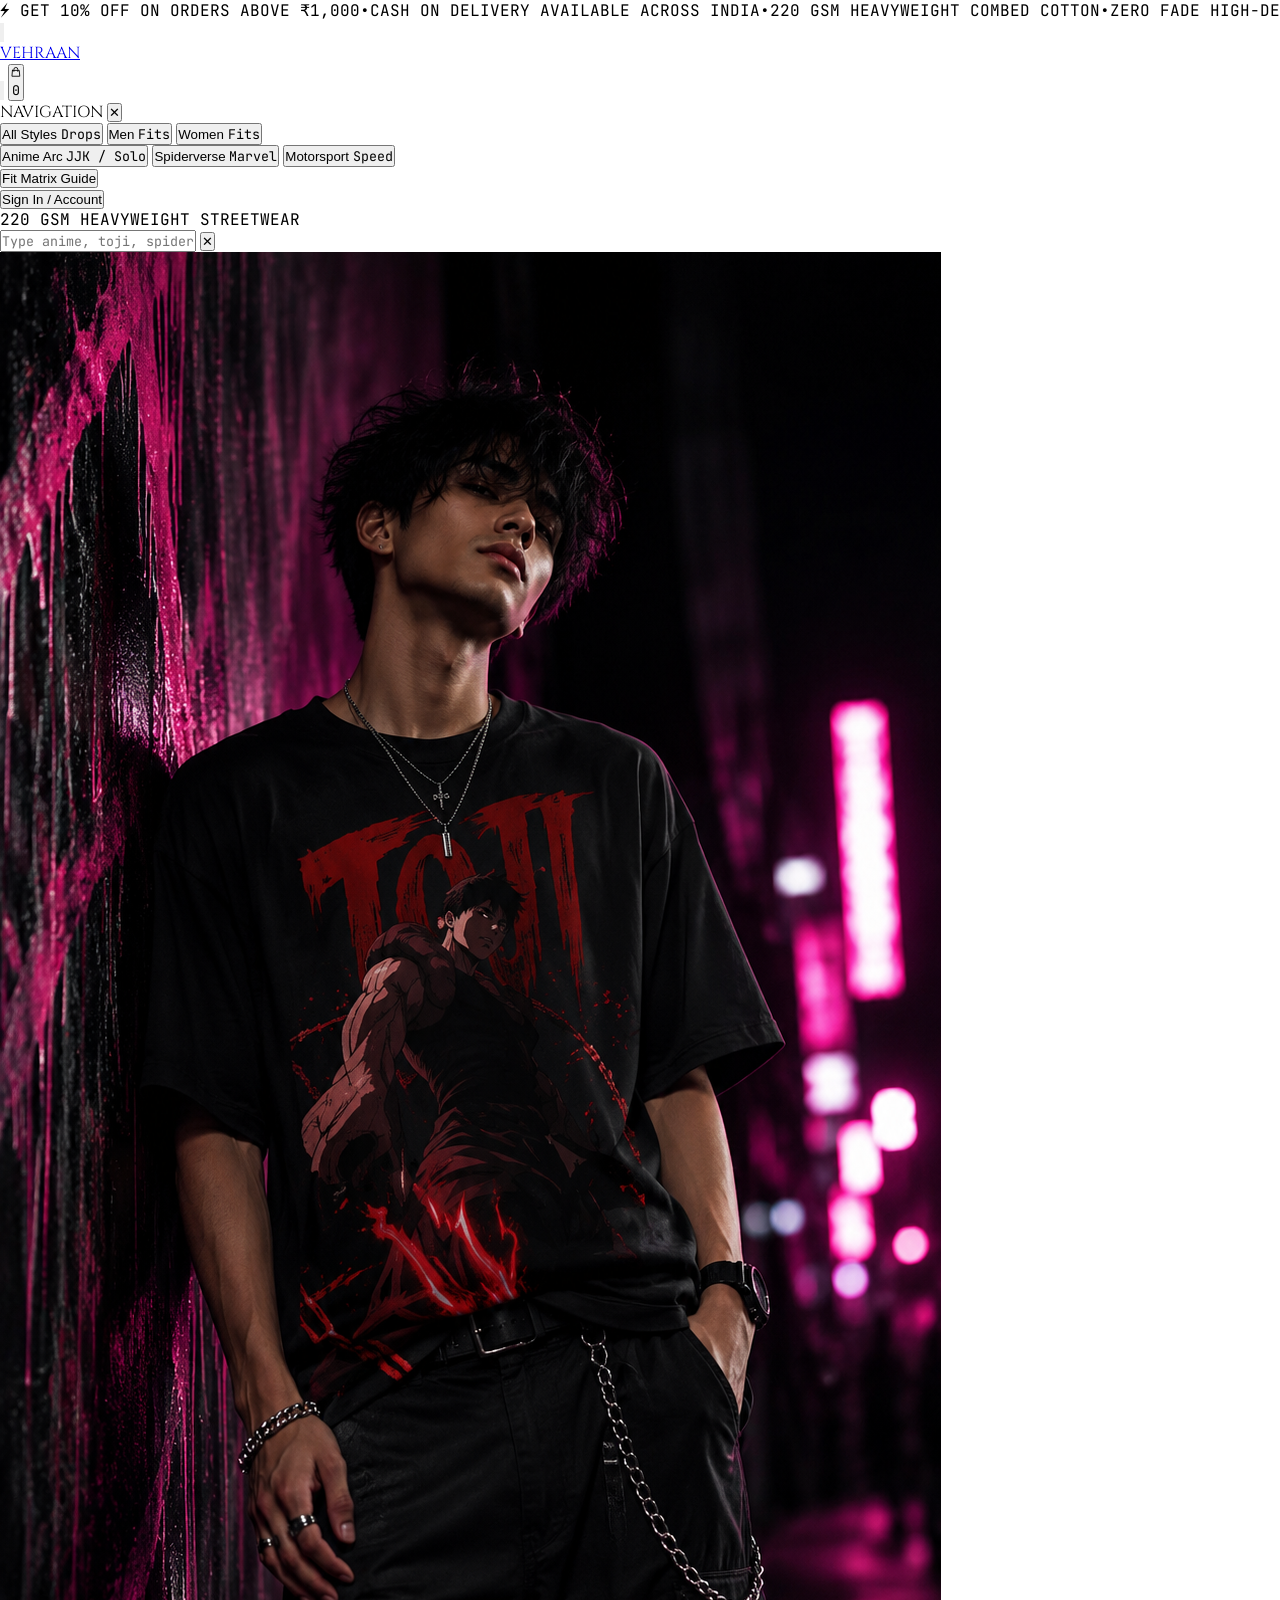
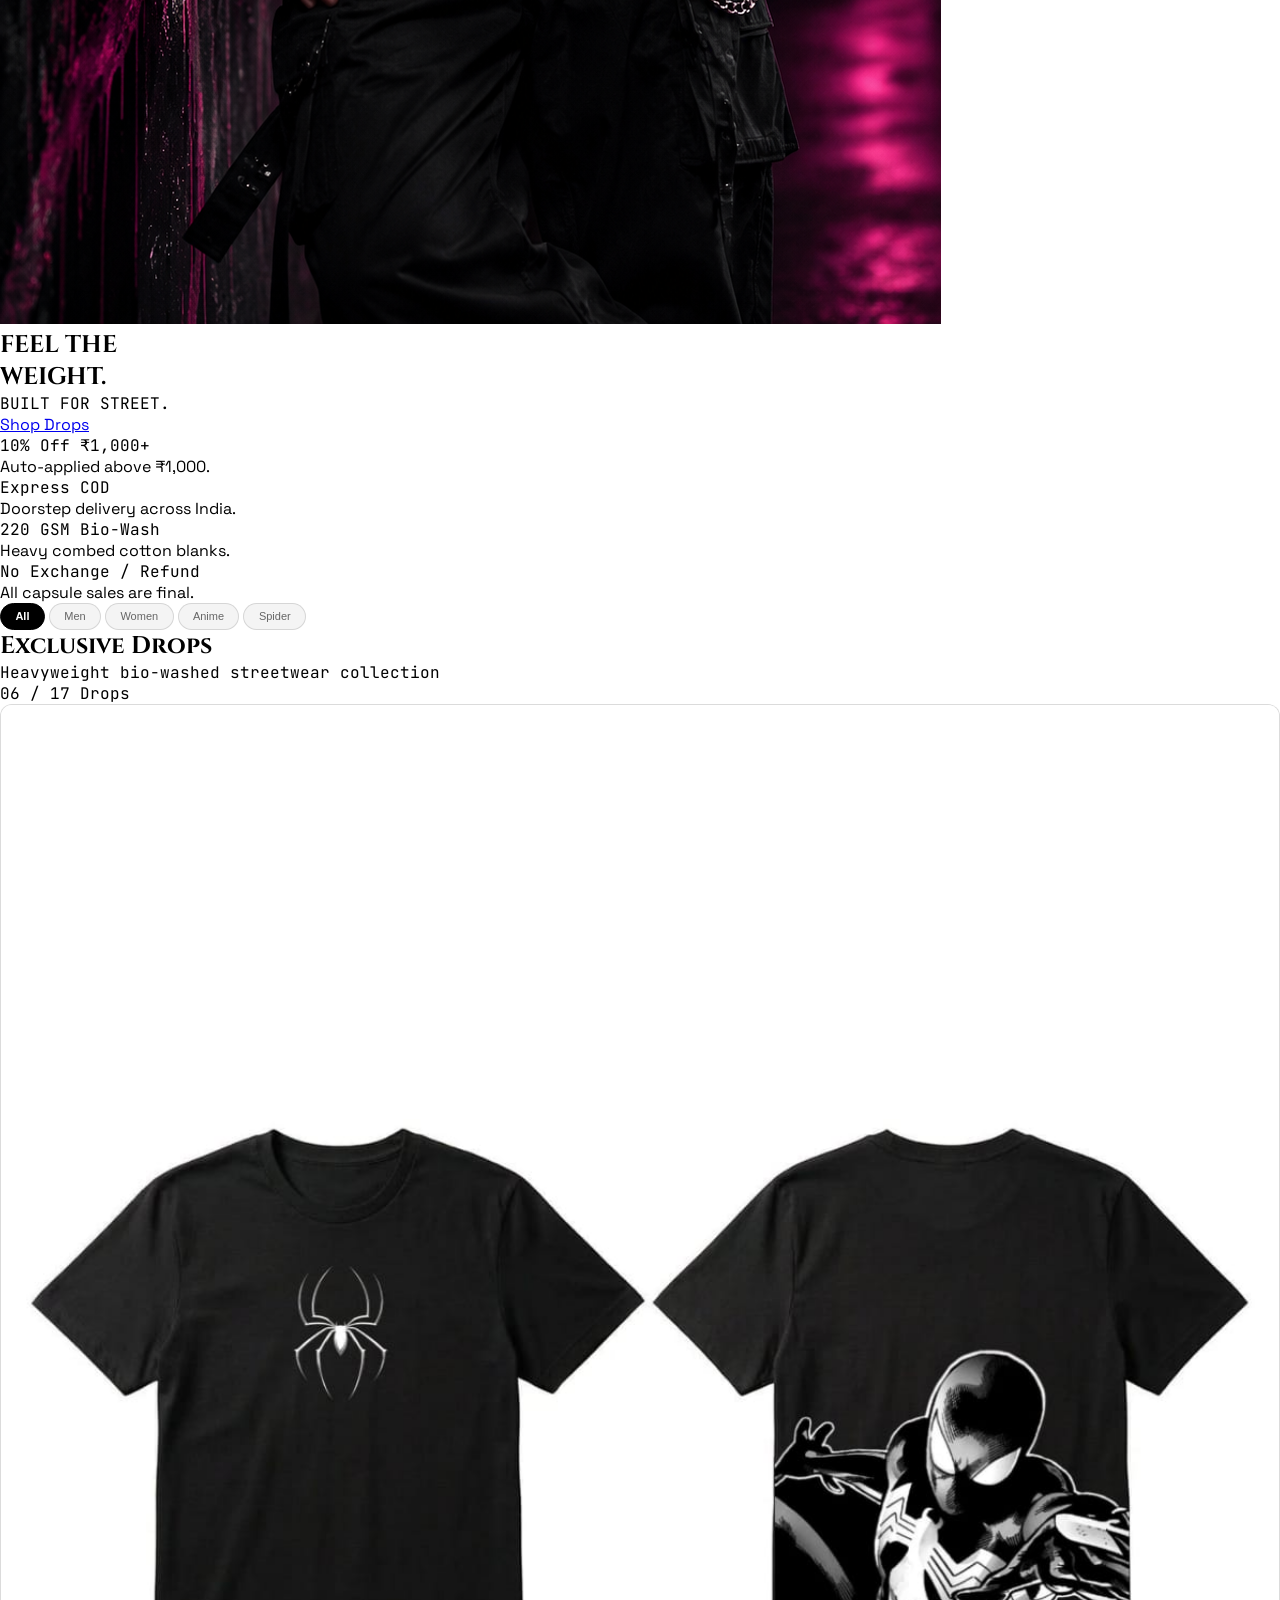
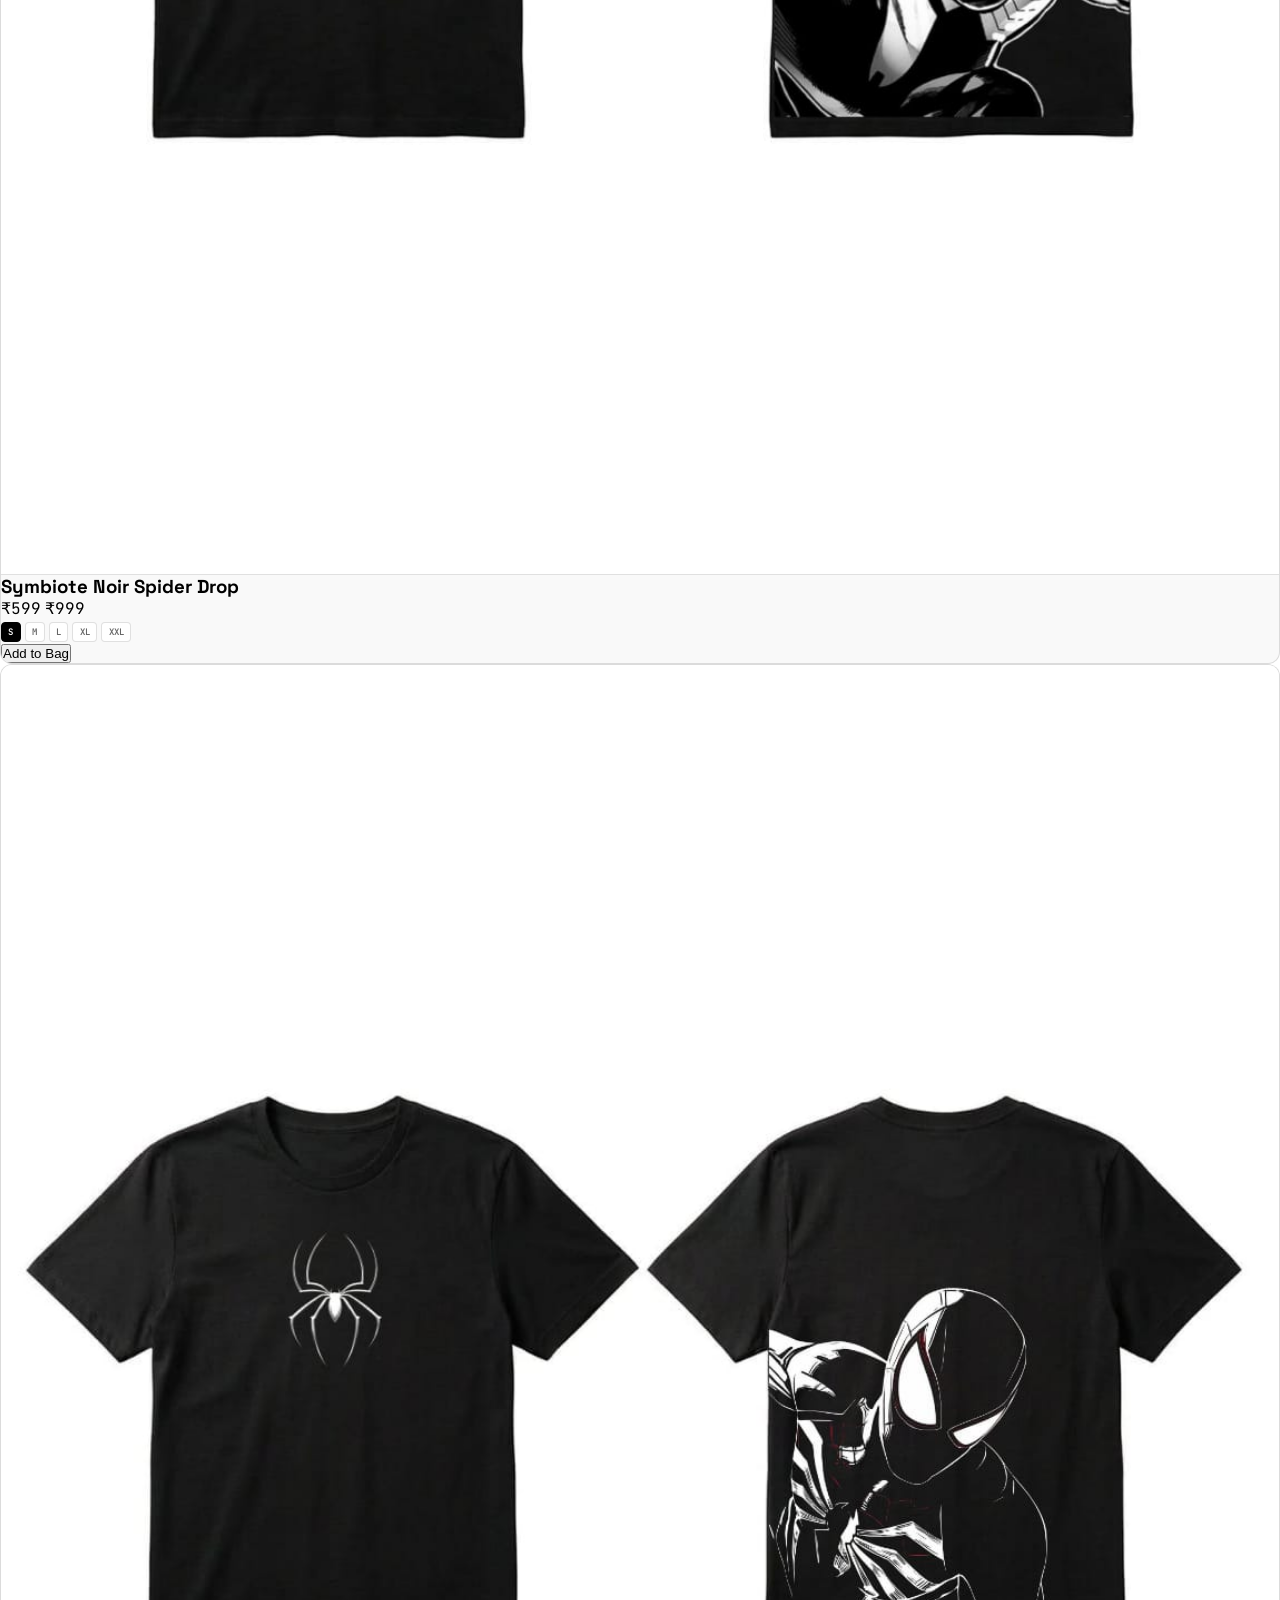
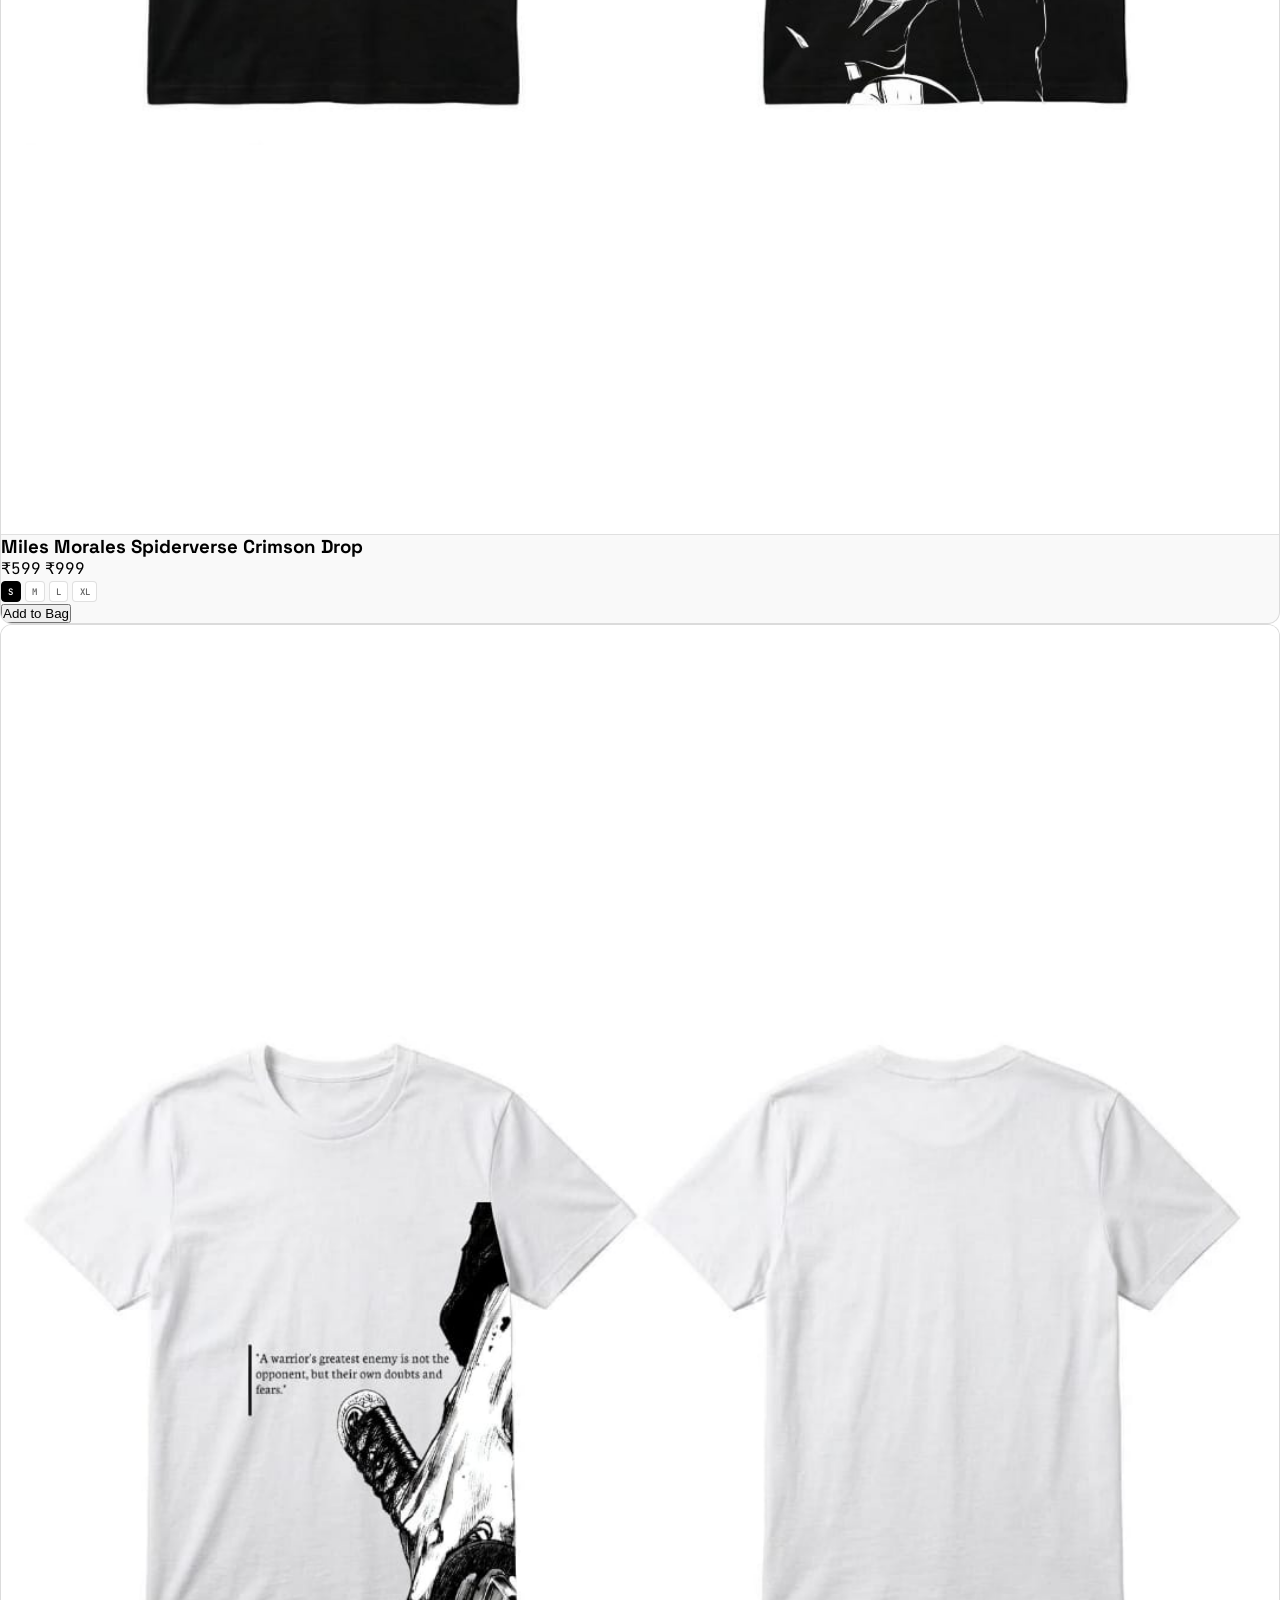
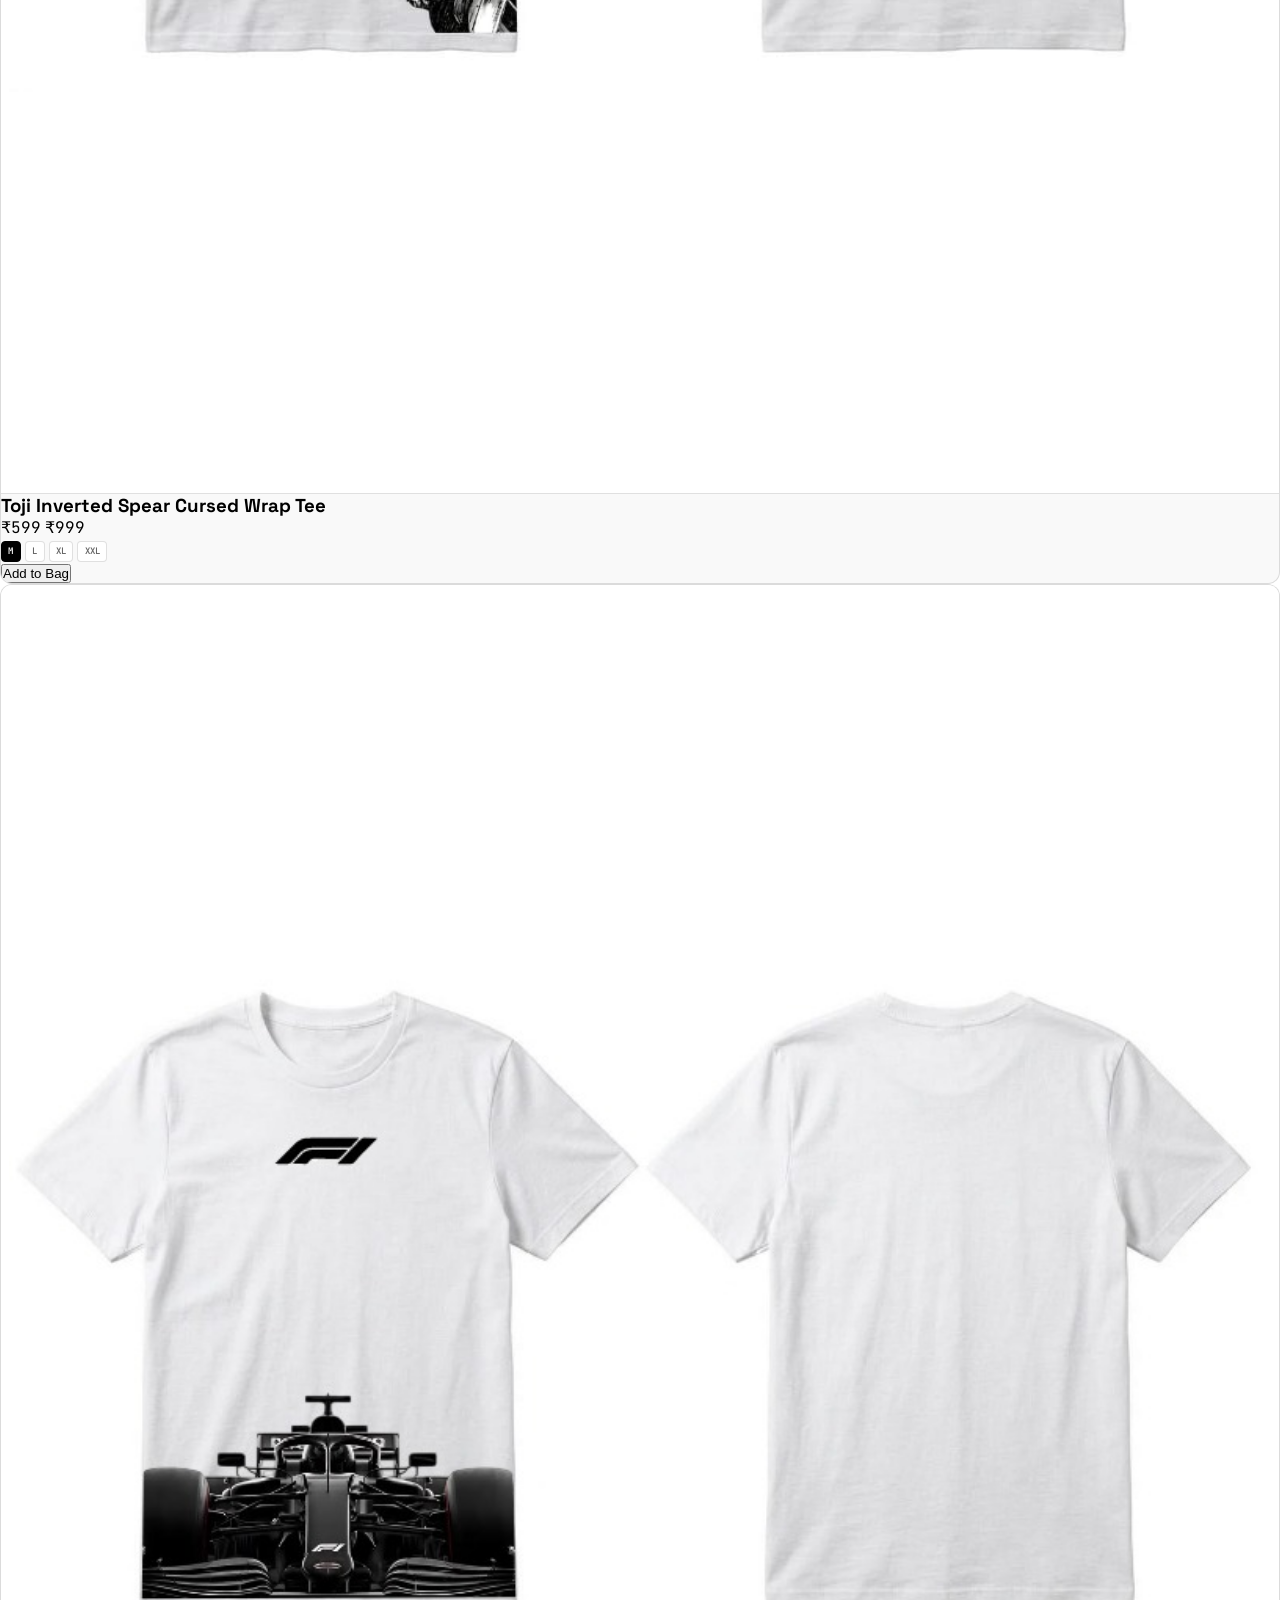
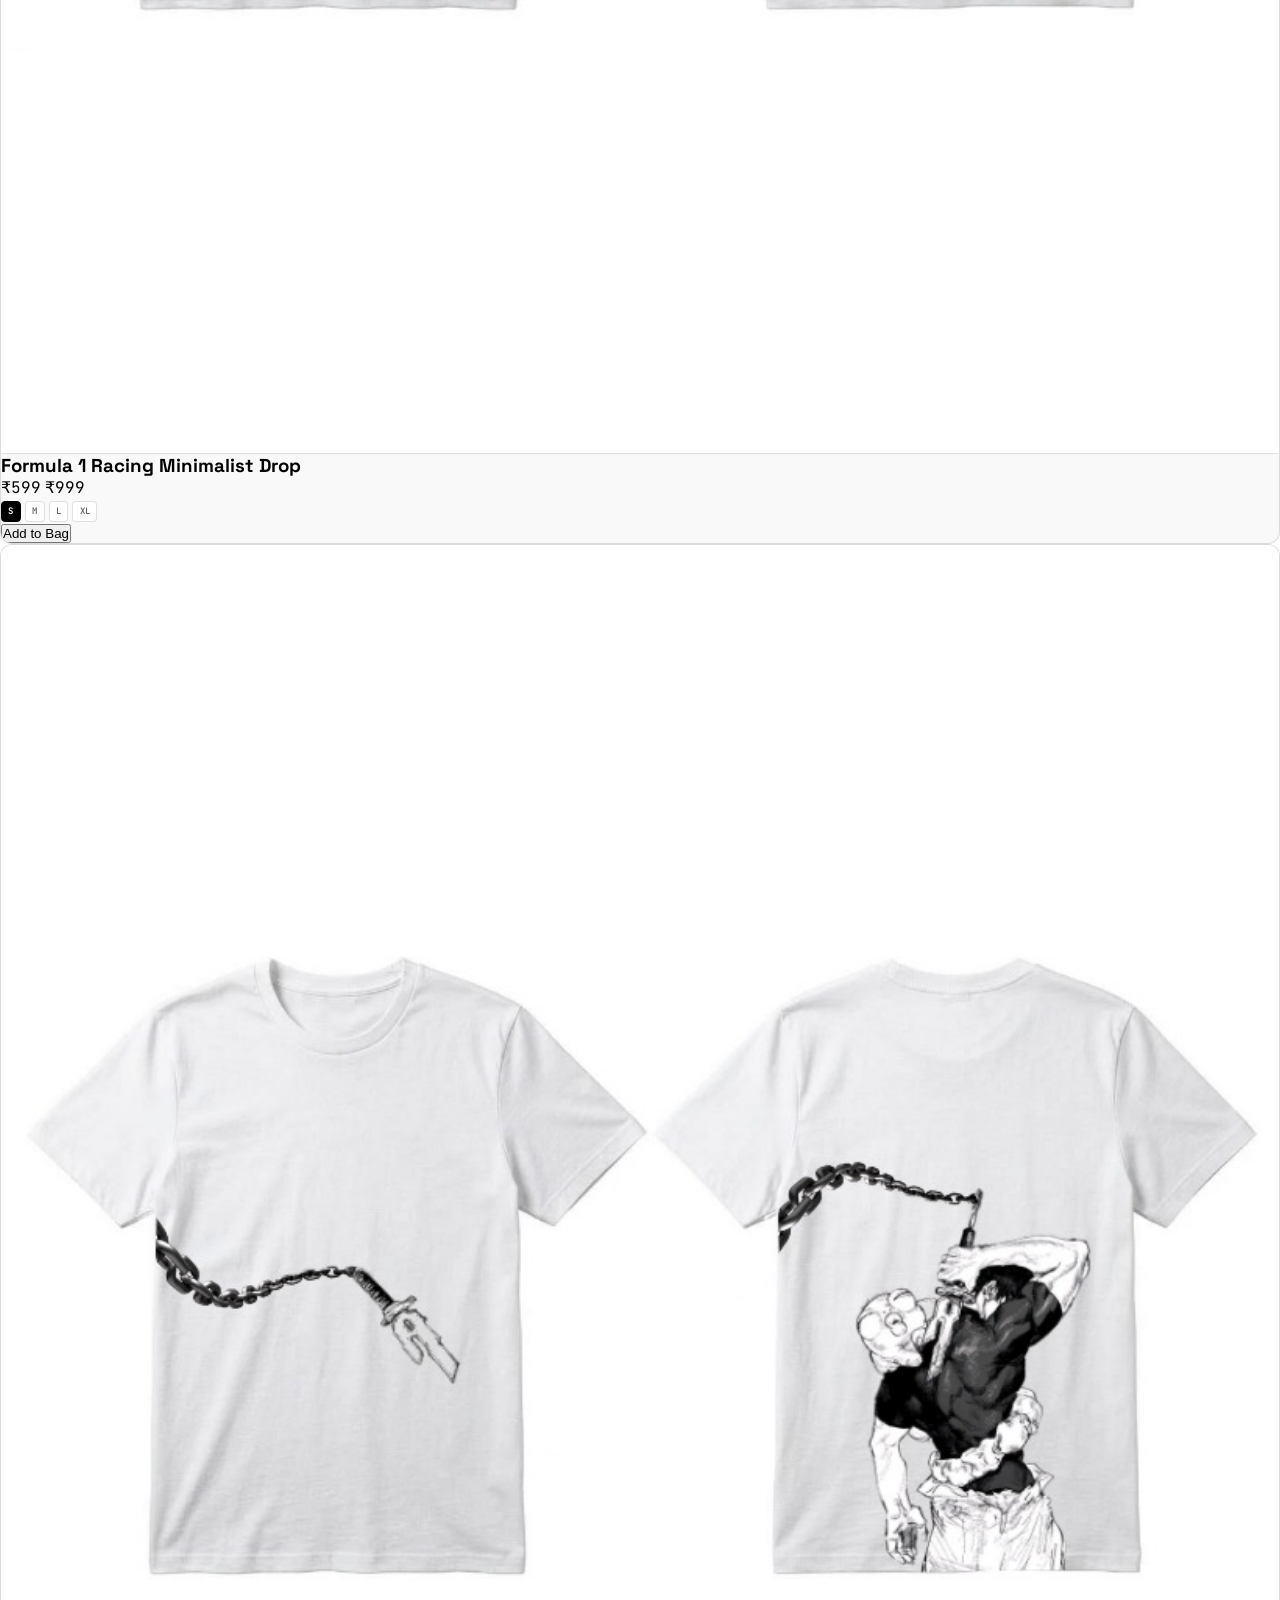
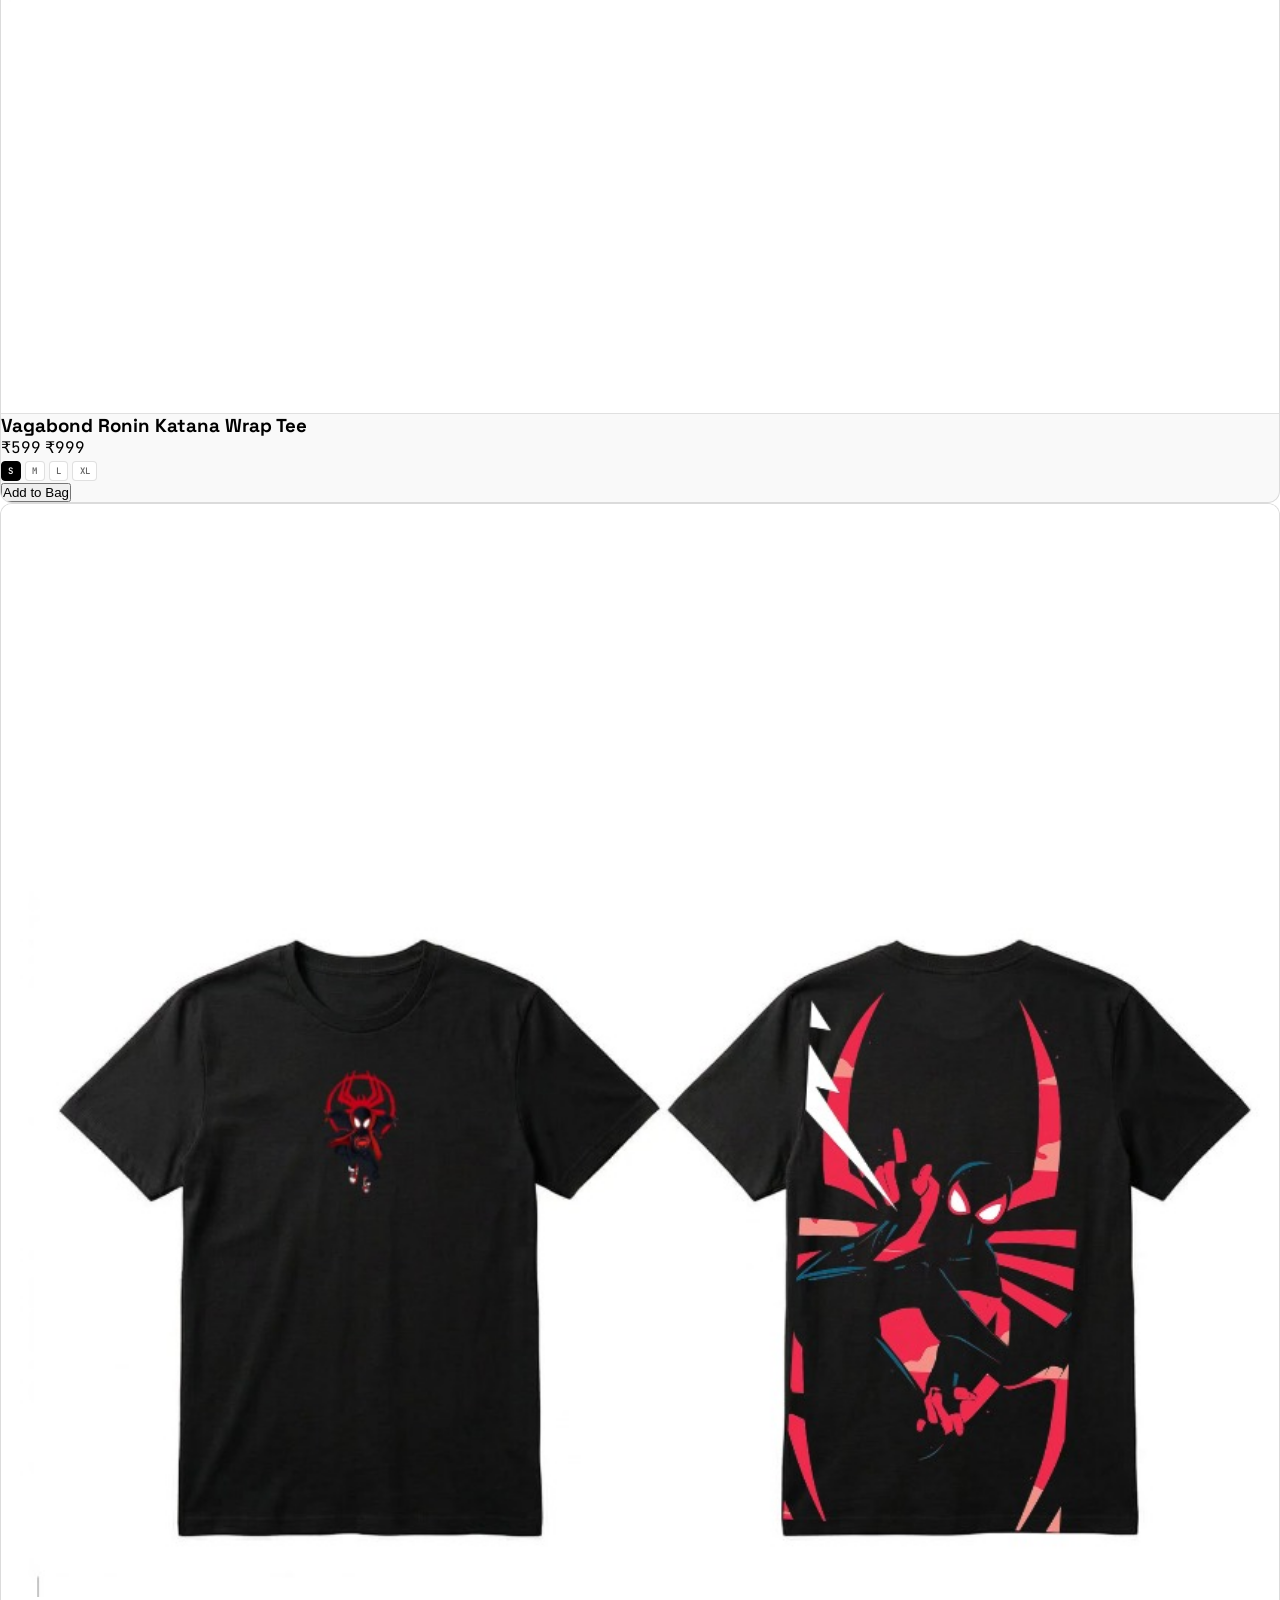
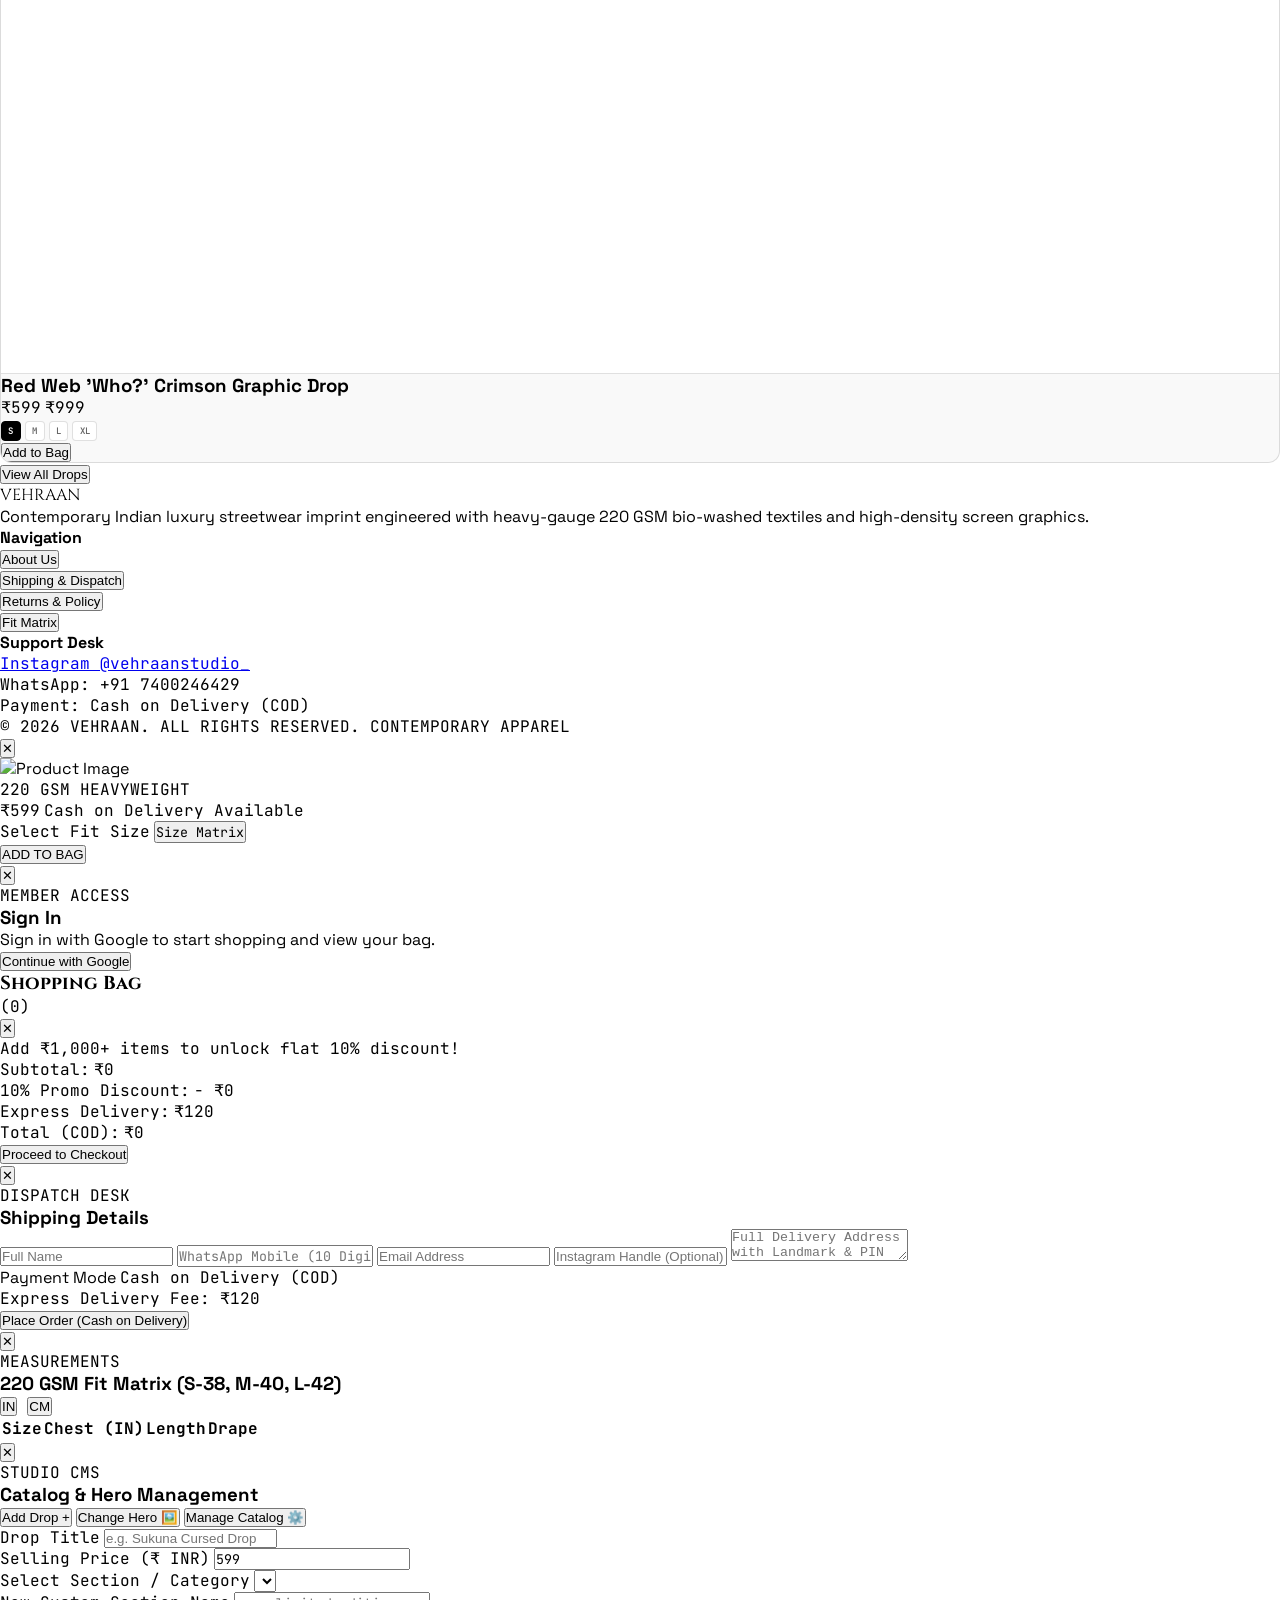
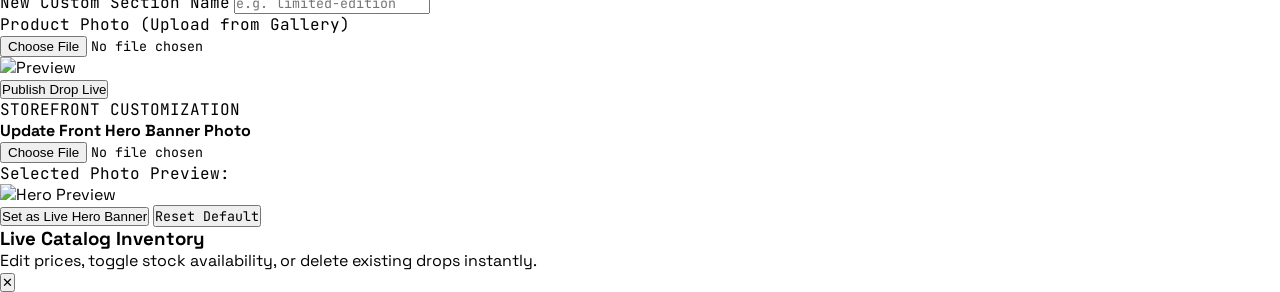
==== commit 0c5e9644: "Update print statement from 'Hello' to 'Goodbye'" ====
--- a/index.html
+++ b/index.html
@@ -193,7 +193,7 @@
       </div>
     </section>
 
-    <!-- Trust Row (Updated to No Exchange / No Refund) -->
+    <!-- Trust Row -->
     <section class="grid grid-cols-2 md:grid-cols-4 gap-3 py-2 reveal-on-scroll">
       <div class="p-4 bg-[#f9f9f9] border border-black/10 rounded-xl space-y-1 text-left">
         <span class="text-xs font-bold text-black uppercase font-mono-code block">10% Off ₹1,000+</span>
@@ -269,7 +269,7 @@
       </div>
     </div>
 
-    <!-- Admin Trigger Bar (Secured via Google Auth email vehraan@gmail.com) -->
+    <!-- Admin Trigger Bar -->
     <div class="max-w-7xl mx-auto px-4 sm:px-6 pt-8 mt-8 border-t border-black/10 flex flex-col sm:flex-row items-center justify-between text-[10px] text-neutral-500 font-mono-code">
       <span onclick="triggerAdminAccess()" class="cursor-pointer hover:text-black transition select-none py-2 inline-block">
         © 2026 VEHRAAN. ALL RIGHTS RESERVED.
@@ -423,23 +423,25 @@
     </div>
   </div>
 
-  <!-- ================= ADMIN STUDIO CMS MODAL WITH DYNAMIC SECTION CREATOR ================= -->
+  <!-- ================= ADMIN STUDIO CMS MODAL ================= -->
   <div id="admin-modal" class="fixed inset-0 z-50 bg-black/60 backdrop-blur-md flex items-center justify-center p-4 hidden">
     <div class="bg-white border border-black/15 rounded-2xl max-w-4xl w-full p-6 relative space-y-6 max-h-[92vh] overflow-y-auto shadow-2xl">
       <button onclick="closeAdminModal()" class="absolute top-4 right-4 text-neutral-500 hover:text-black text-sm cursor-pointer">✕</button>
-      <div class="flex items-center justify-between border-b border-black/10 pb-4">
+      
+      <!-- Modal Header & Tabs -->
+      <div class="flex flex-col sm:flex-row sm:items-center justify-between border-b border-black/10 pb-4 gap-3">
         <div>
           <span class="text-[9px] uppercase tracking-[0.3em] text-neutral-500 font-mono-code">STUDIO CMS</span>
           <h3 class="text-base font-bold uppercase tracking-wider text-black">Catalog & Hero Management</h3>
         </div>
-      <div class="flex items-center gap-2">
-  <button type="button" onclick="switchAdminTab('add-product')" id="admin-btn-add" class="px-4 py-2 bg-black text-white rounded-lg text-xs font-bold uppercase">Add Drop +</button>
-  <button type="button" onclick="switchAdminTab('change-hero')" id="admin-btn-hero" class="px-4 py-2 bg-neutral-200 text-black rounded-lg text-xs font-bold uppercase">Change Hero 🖼️</button>
-  <button type="button" onclick="switchAdminTab('manage-products')" id="admin-btn-manage" class="px-4 py-2 bg-neutral-200 text-black rounded-lg text-xs font-bold uppercase">Manage Catalog ⚙️</button>
-</div>
-      </div>
-
-      <!-- Tab 1: Add Drop with Dynamic Section Selector & Custom Creator -->
+        <div class="flex items-center gap-2 flex-wrap">
+          <button type="button" onclick="switchAdminTab('add-product')" id="admin-btn-add" class="px-3.5 py-2 bg-black text-white rounded-lg text-xs font-bold uppercase">Add Drop +</button>
+          <button type="button" onclick="switchAdminTab('change-hero')" id="admin-btn-hero" class="px-3.5 py-2 bg-neutral-200 text-black rounded-lg text-xs font-bold uppercase">Change Hero 🖼️</button>
+          <button type="button" onclick="switchAdminTab('manage-products')" id="admin-btn-manage" class="px-3.5 py-2 bg-neutral-200 text-black rounded-lg text-xs font-bold uppercase">Manage Catalog ⚙️</button>
+        </div>
+      </div>
+
+      <!-- Tab 1: Add Drop -->
       <div id="admin-tab-add" class="space-y-4">
         <form id="admin-add-product-form" class="grid grid-cols-1 md:grid-cols-2 gap-4">
           <div class="space-y-1">
@@ -452,22 +454,13 @@
             <input type="number" id="adm-price" required placeholder="599" value="599" class="w-full bg-neutral-100 border border-black/10 rounded-xl px-4 py-2 text-xs text-black focus:outline-none font-mono-code" />
           </div>
 
-          <!-- Section Selector Dropdown -->
           <div class="space-y-1 md:col-span-2">
             <label class="text-[10px] uppercase font-mono-code text-neutral-600">Select Section / Category</label>
             <select id="adm-category-select" onchange="handleCategorySelection()" class="w-full bg-neutral-100 border border-black/10 rounded-xl px-4 py-2.5 text-xs text-black focus:outline-none font-mono-code">
-              <!-- Populated dynamically via script.js -->
+              <!-- Populated dynamically -->
             </select>
           </div>
-<!-- Manage Products / Stock & Price Editor Tab -->
-<div id="admin-tab-manage" class="hidden space-y-4">
-  <h3 class="text-sm font-bold uppercase tracking-wider text-black">Live Catalog Inventory</h3>
-  <p class="text-xs text-neutral-500">Edit prices, toggle stock availability, or delete existing drops instantly.</p>
-  <div id="admin-product-list" class="space-y-3 max-h-[350px] overflow-y-auto pr-1">
-    <!-- Dynamic Products will load here automatically -->
-  </div>
-</div>
-          <!-- Hidden Custom Section Input -->
+
           <div id="adm-custom-category-box" class="space-y-1 md:col-span-2 hidden">
             <label class="text-[10px] uppercase font-mono-code text-neutral-600">New Custom Section Name</label>
             <input type="text" id="adm-custom-category-input" placeholder="e.g. limited-edition" class="w-full bg-neutral-100 border border-black/10 rounded-xl px-4 py-2 text-xs text-black focus:outline-none font-mono-code" />
@@ -517,6 +510,16 @@
           </div>
         </div>
       </div>
+
+      <!-- Tab 3: Manage Catalog Inventory (Stock, Price, Delete) -->
+      <div id="admin-tab-manage" class="hidden space-y-4">
+        <h3 class="text-sm font-bold uppercase tracking-wider text-black">Live Catalog Inventory</h3>
+        <p class="text-xs text-neutral-500">Edit prices, toggle stock availability, or delete existing drops instantly.</p>
+        <div id="admin-product-list" class="space-y-3 max-h-[350px] overflow-y-auto pr-1">
+          <!-- Dynamic Products loaded via script.js -->
+        </div>
+      </div>
+
     </div>
   </div>
 
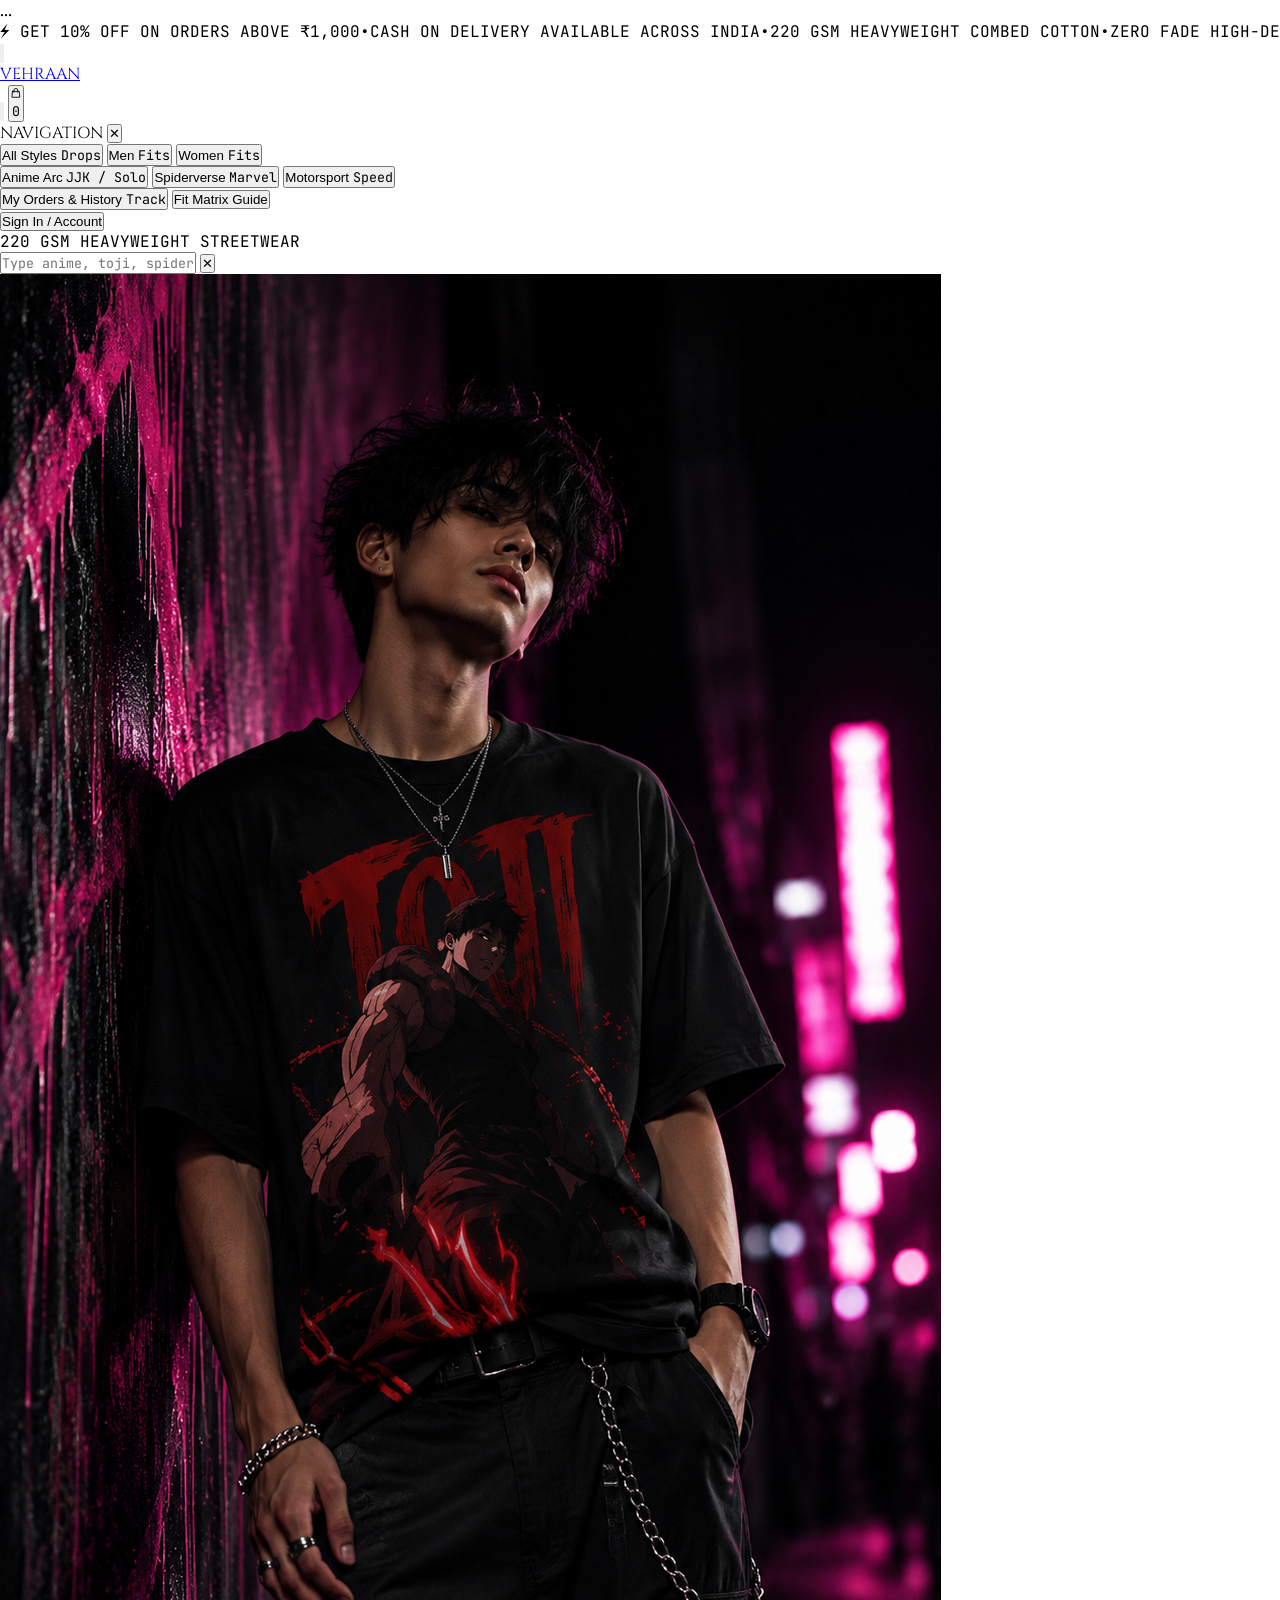
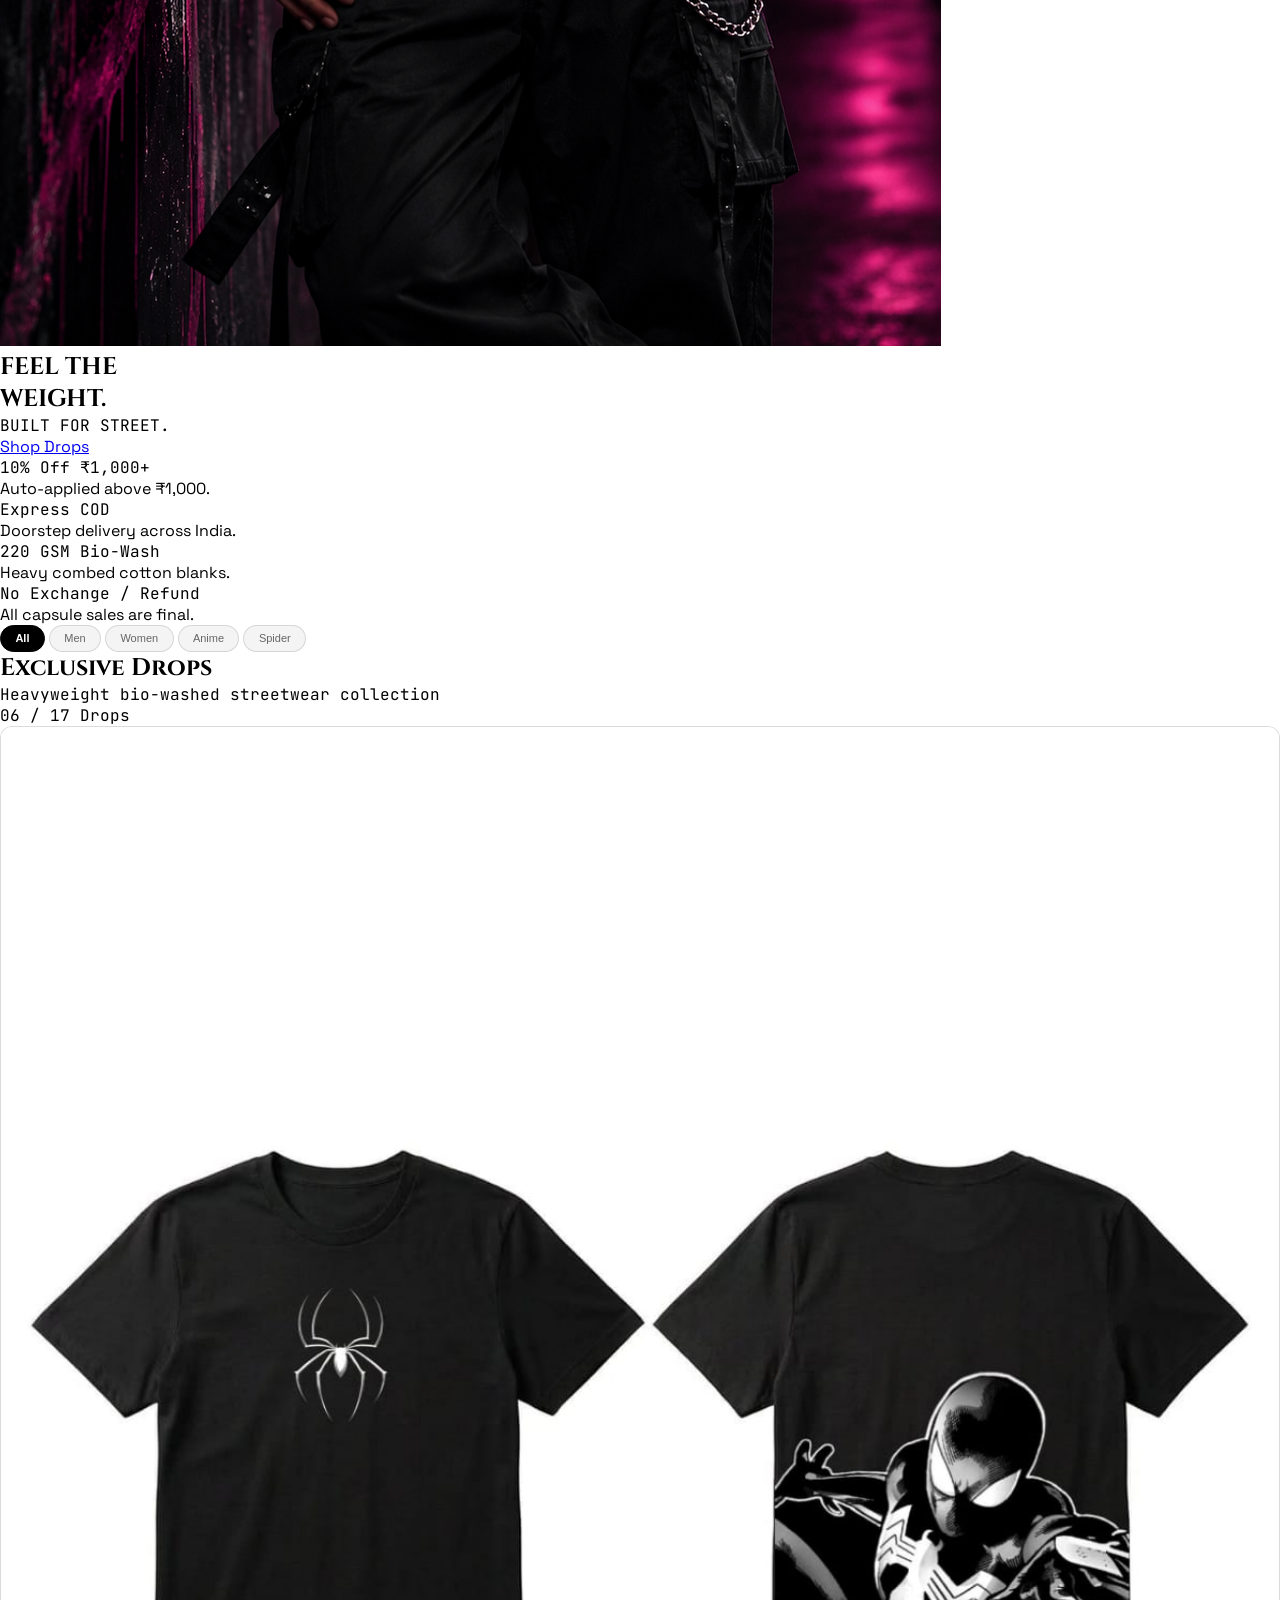
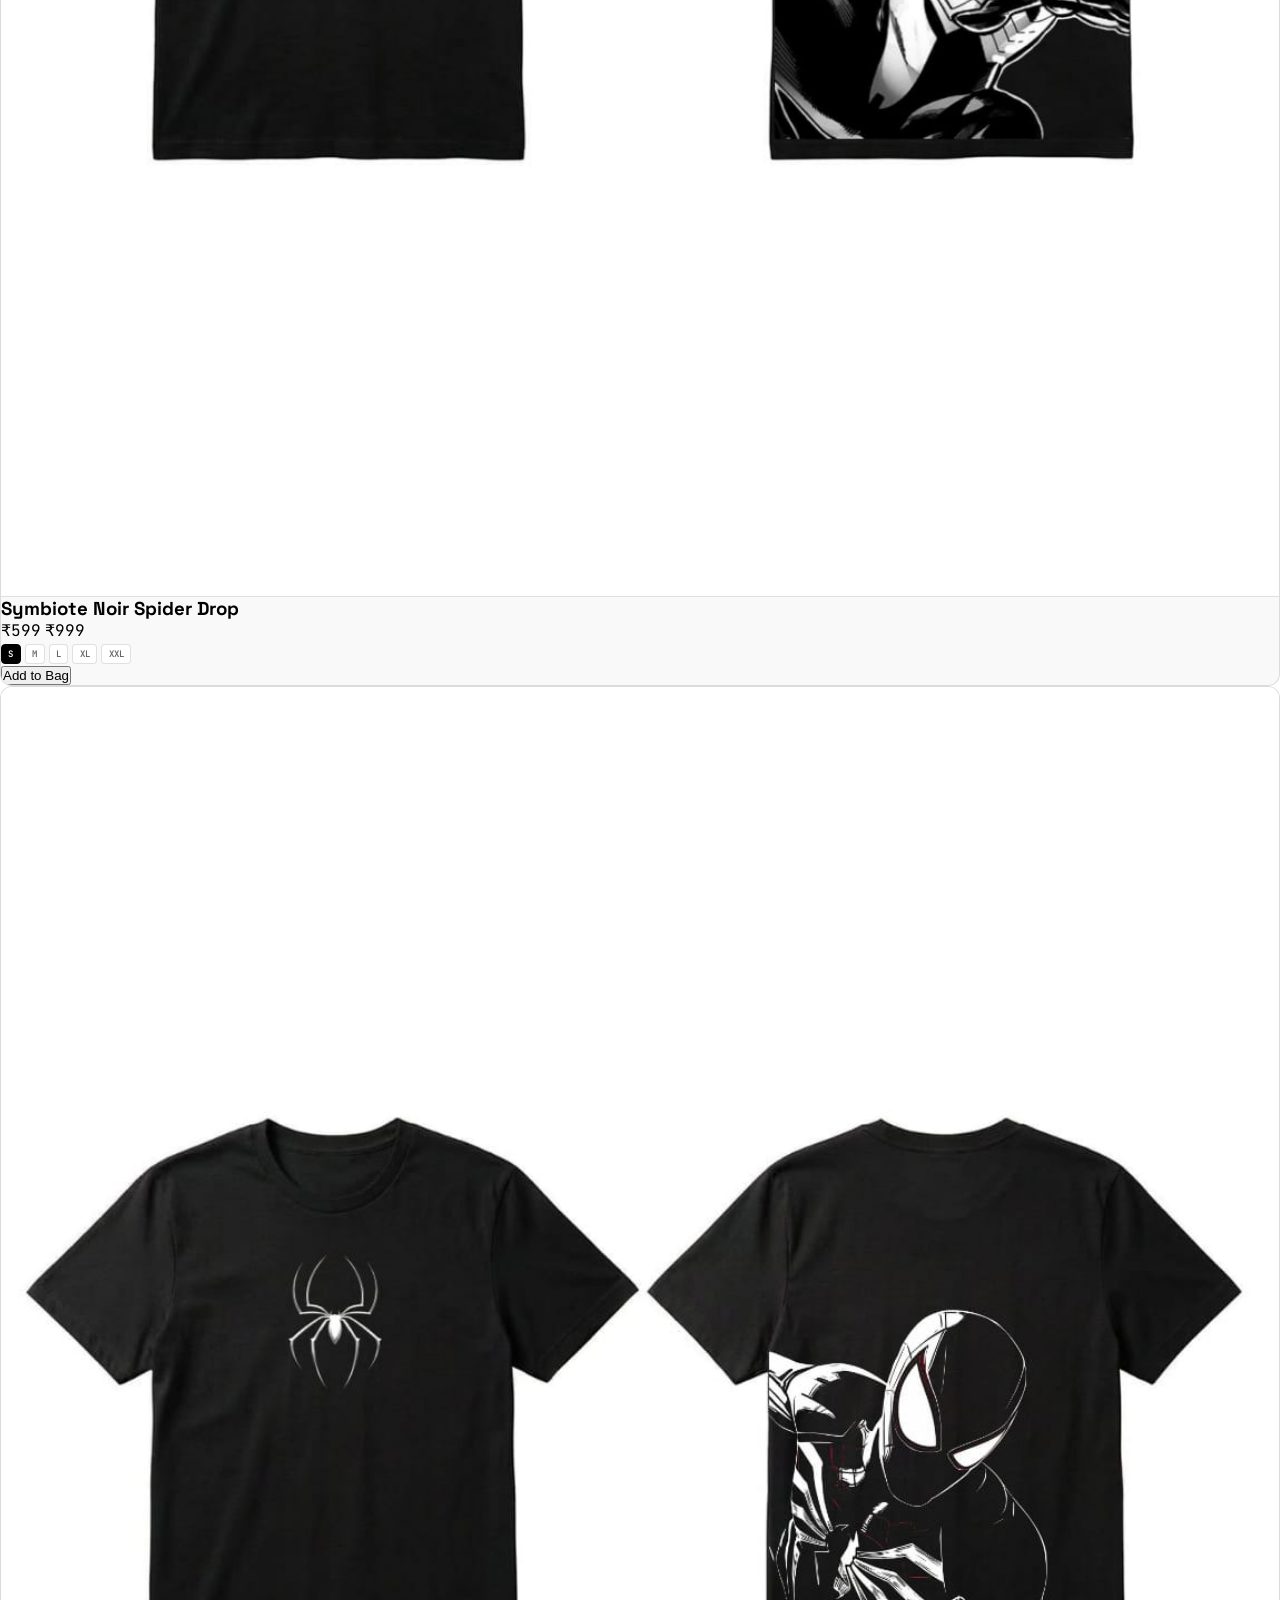
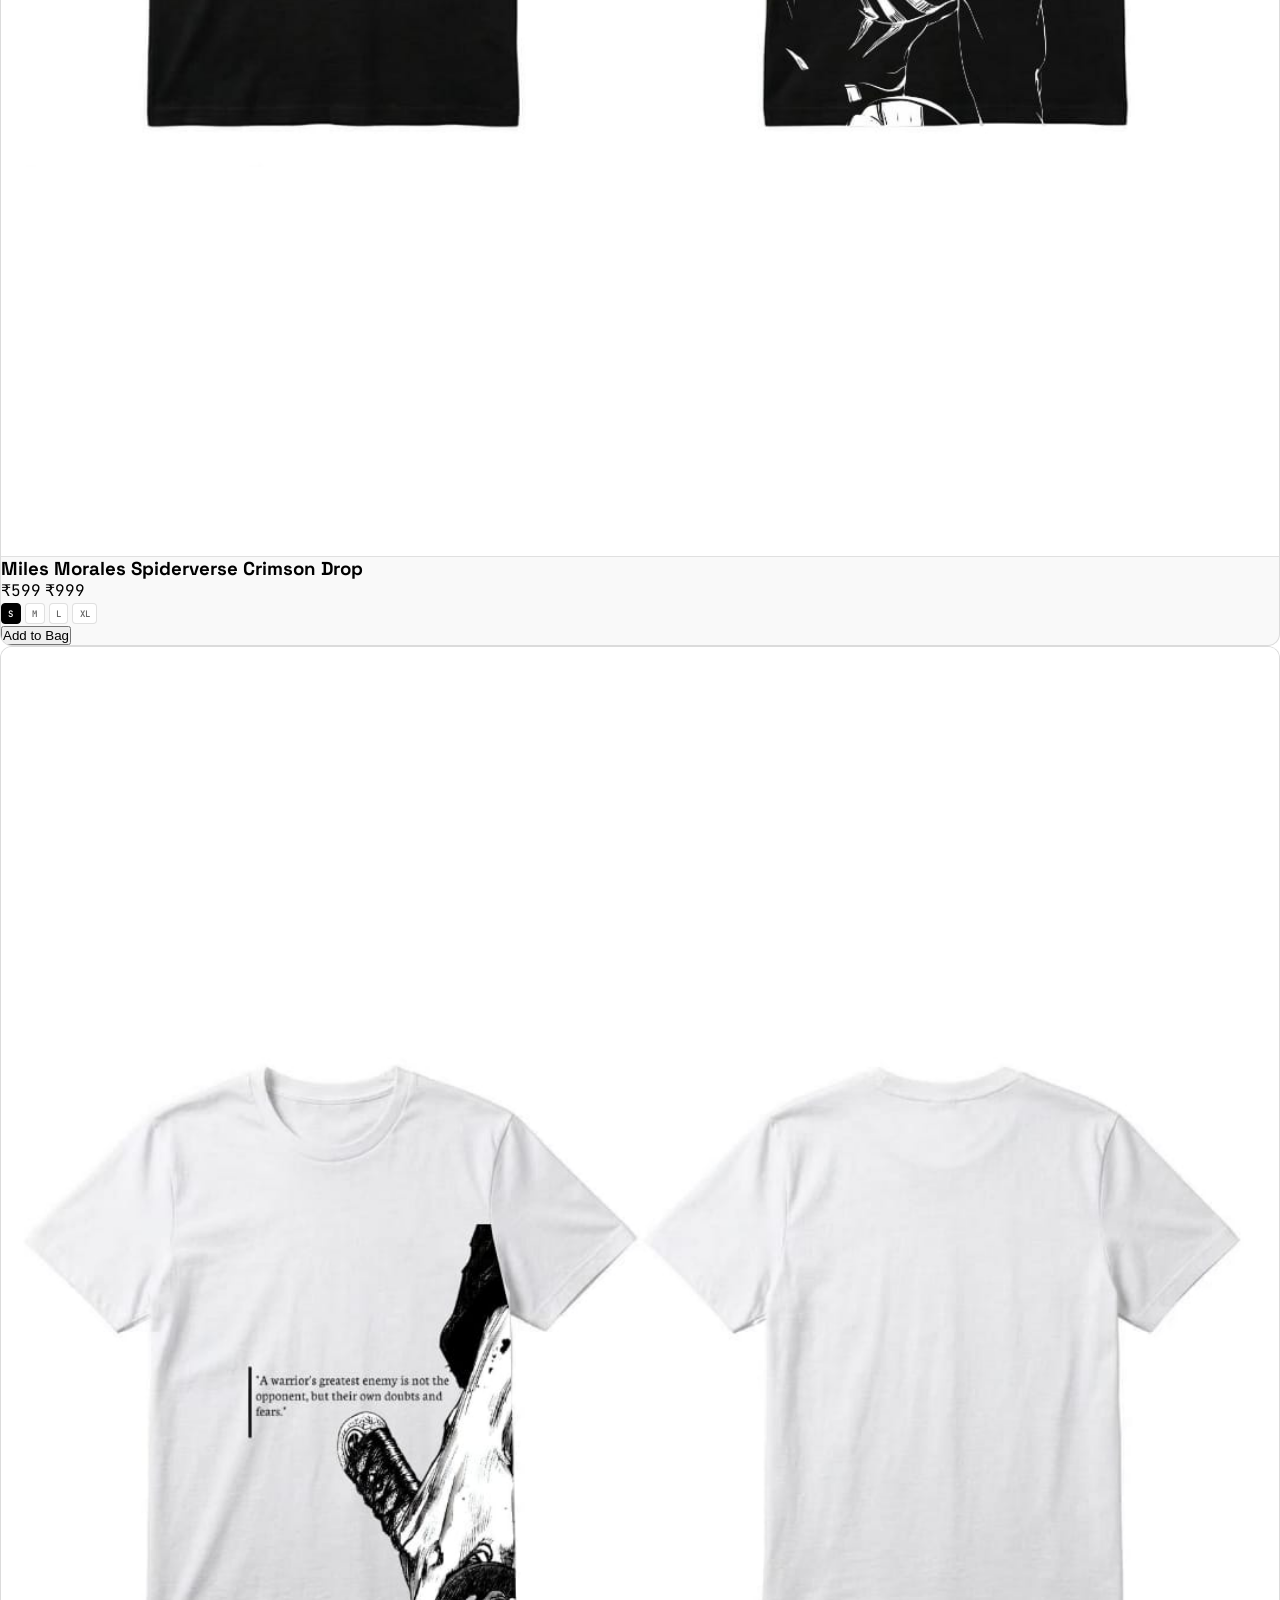
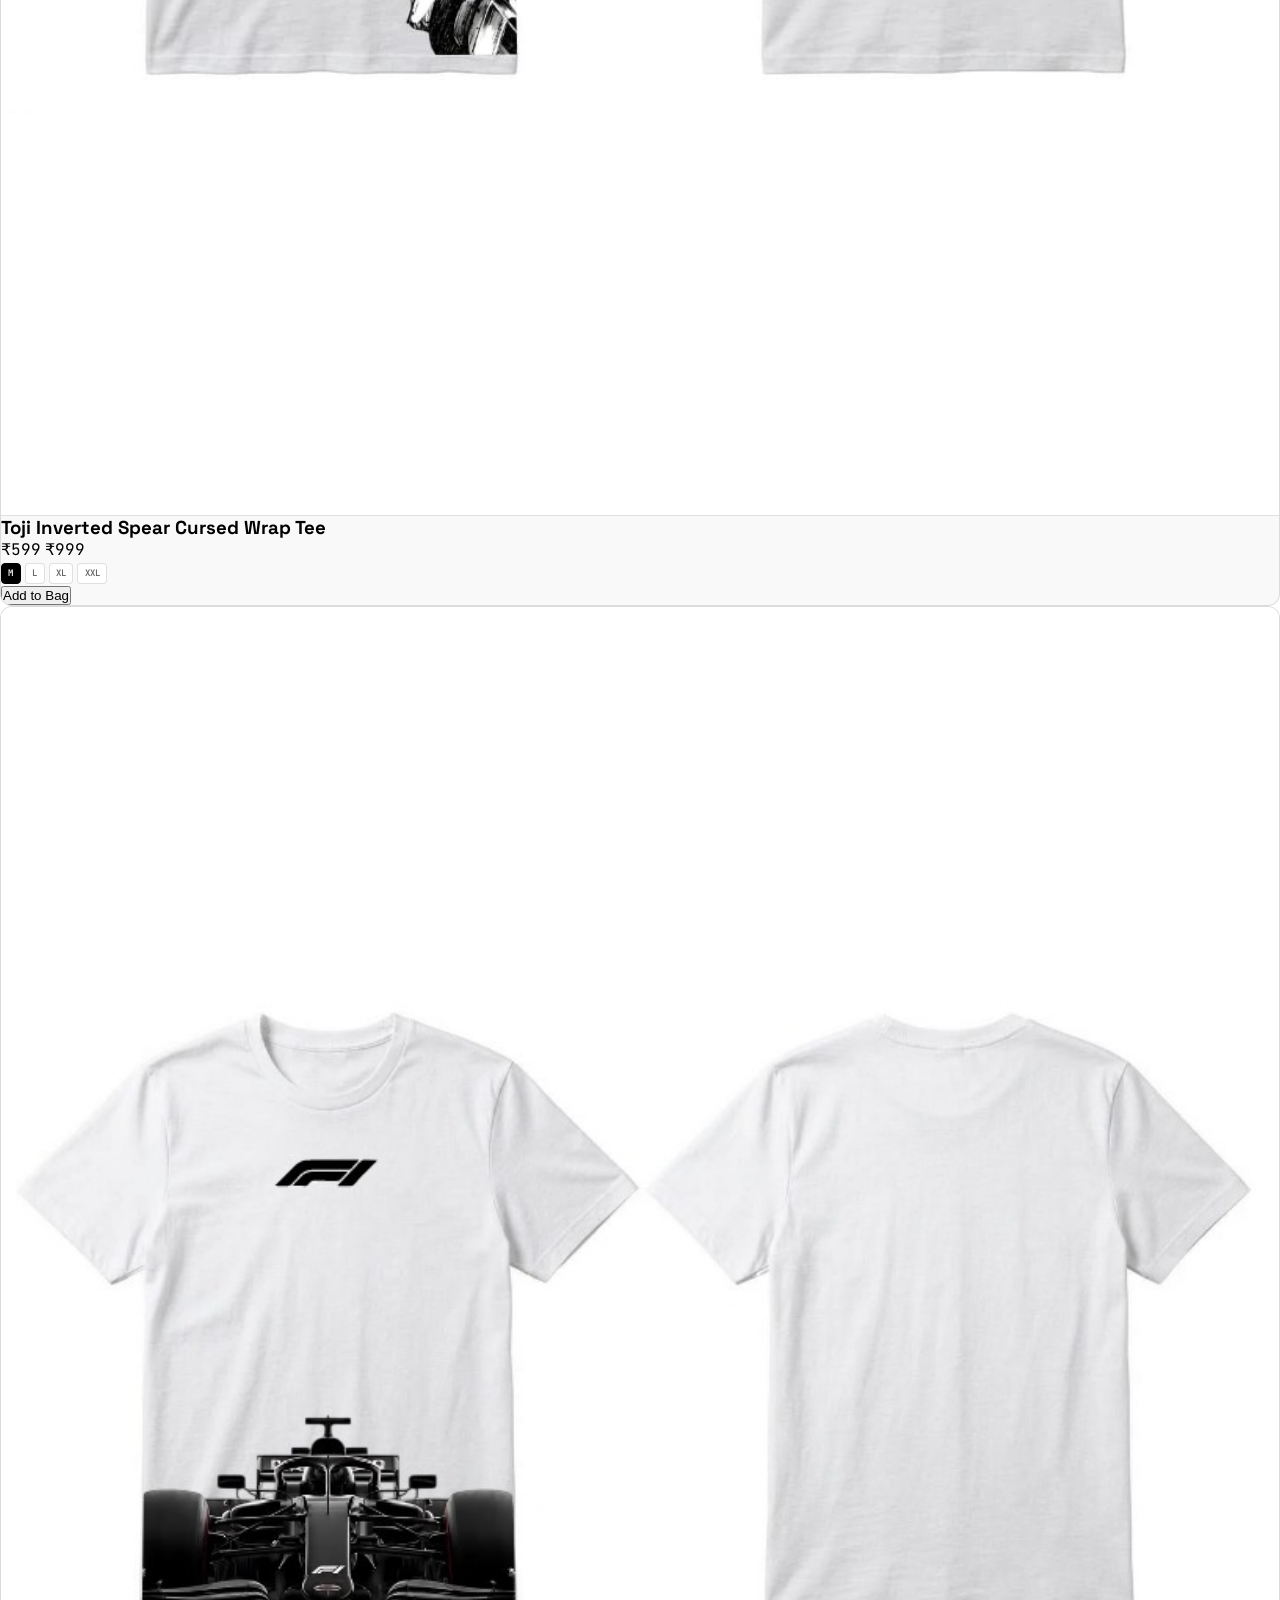
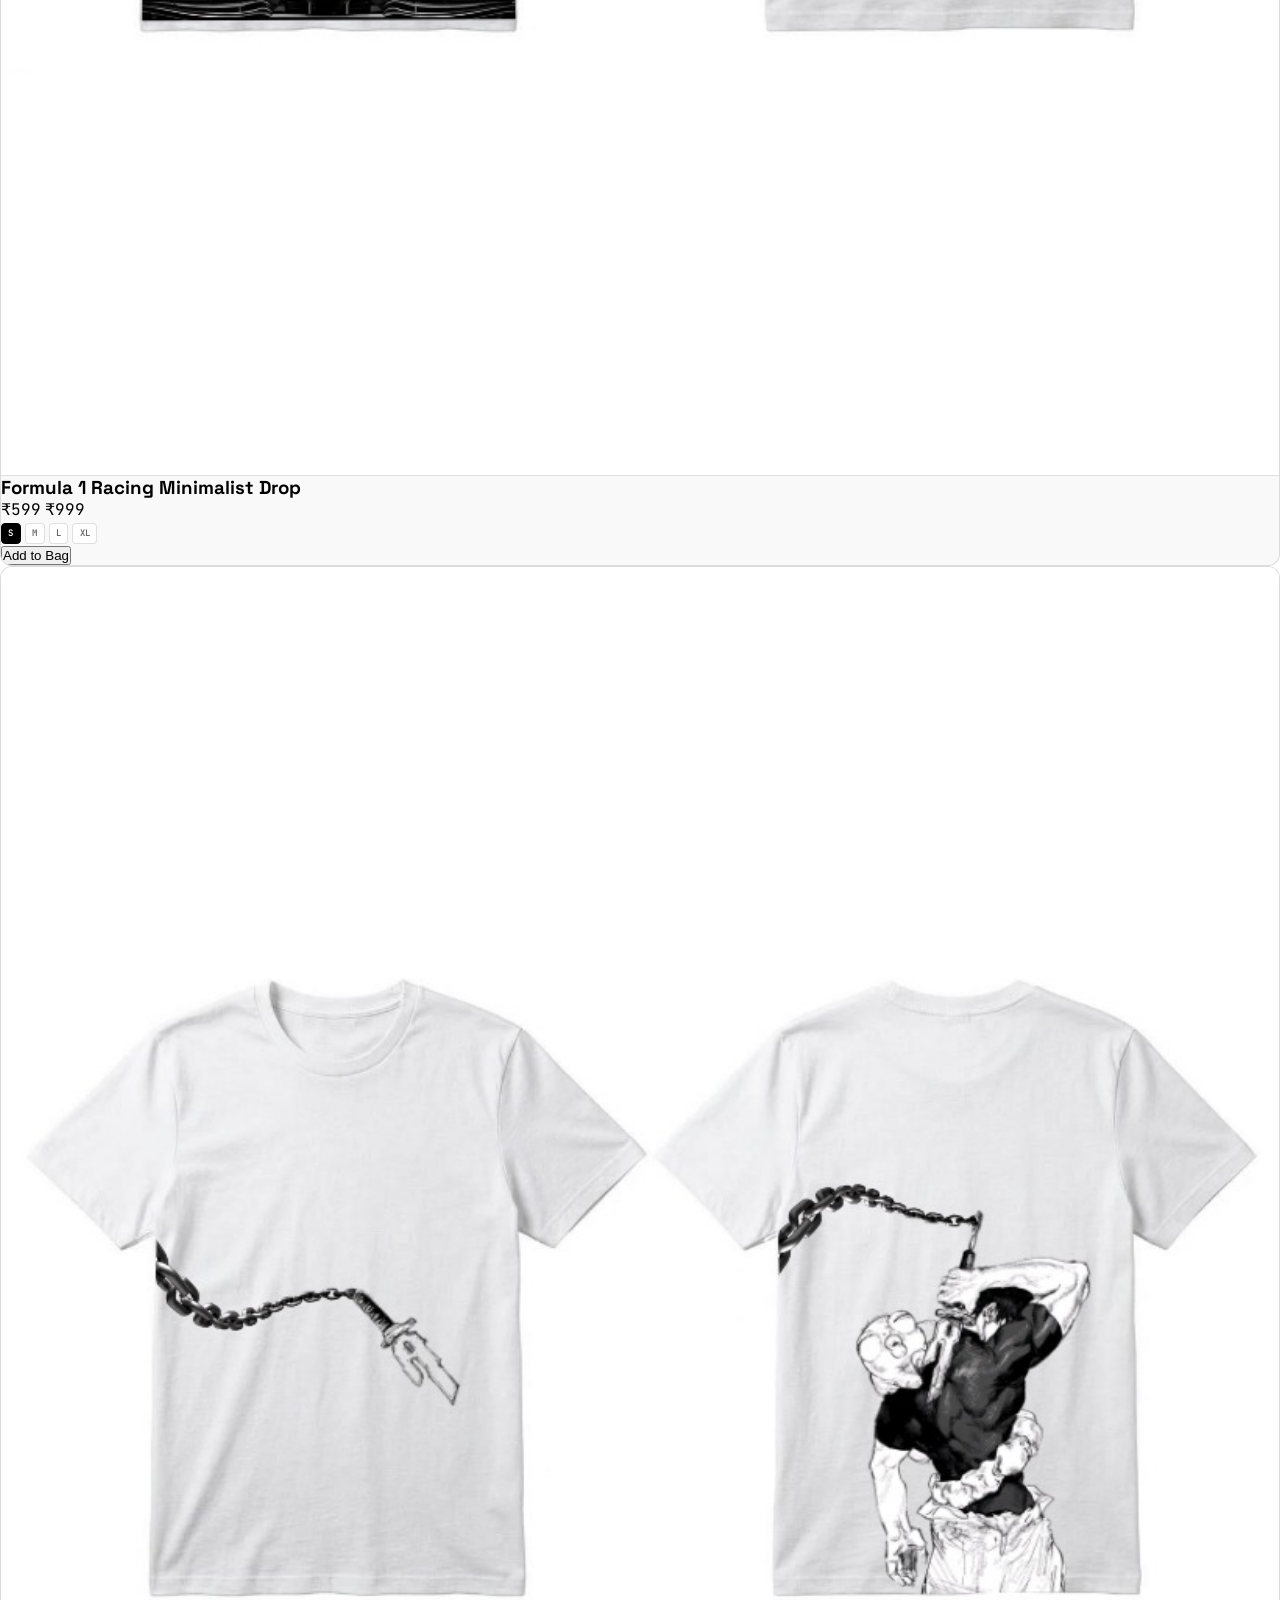
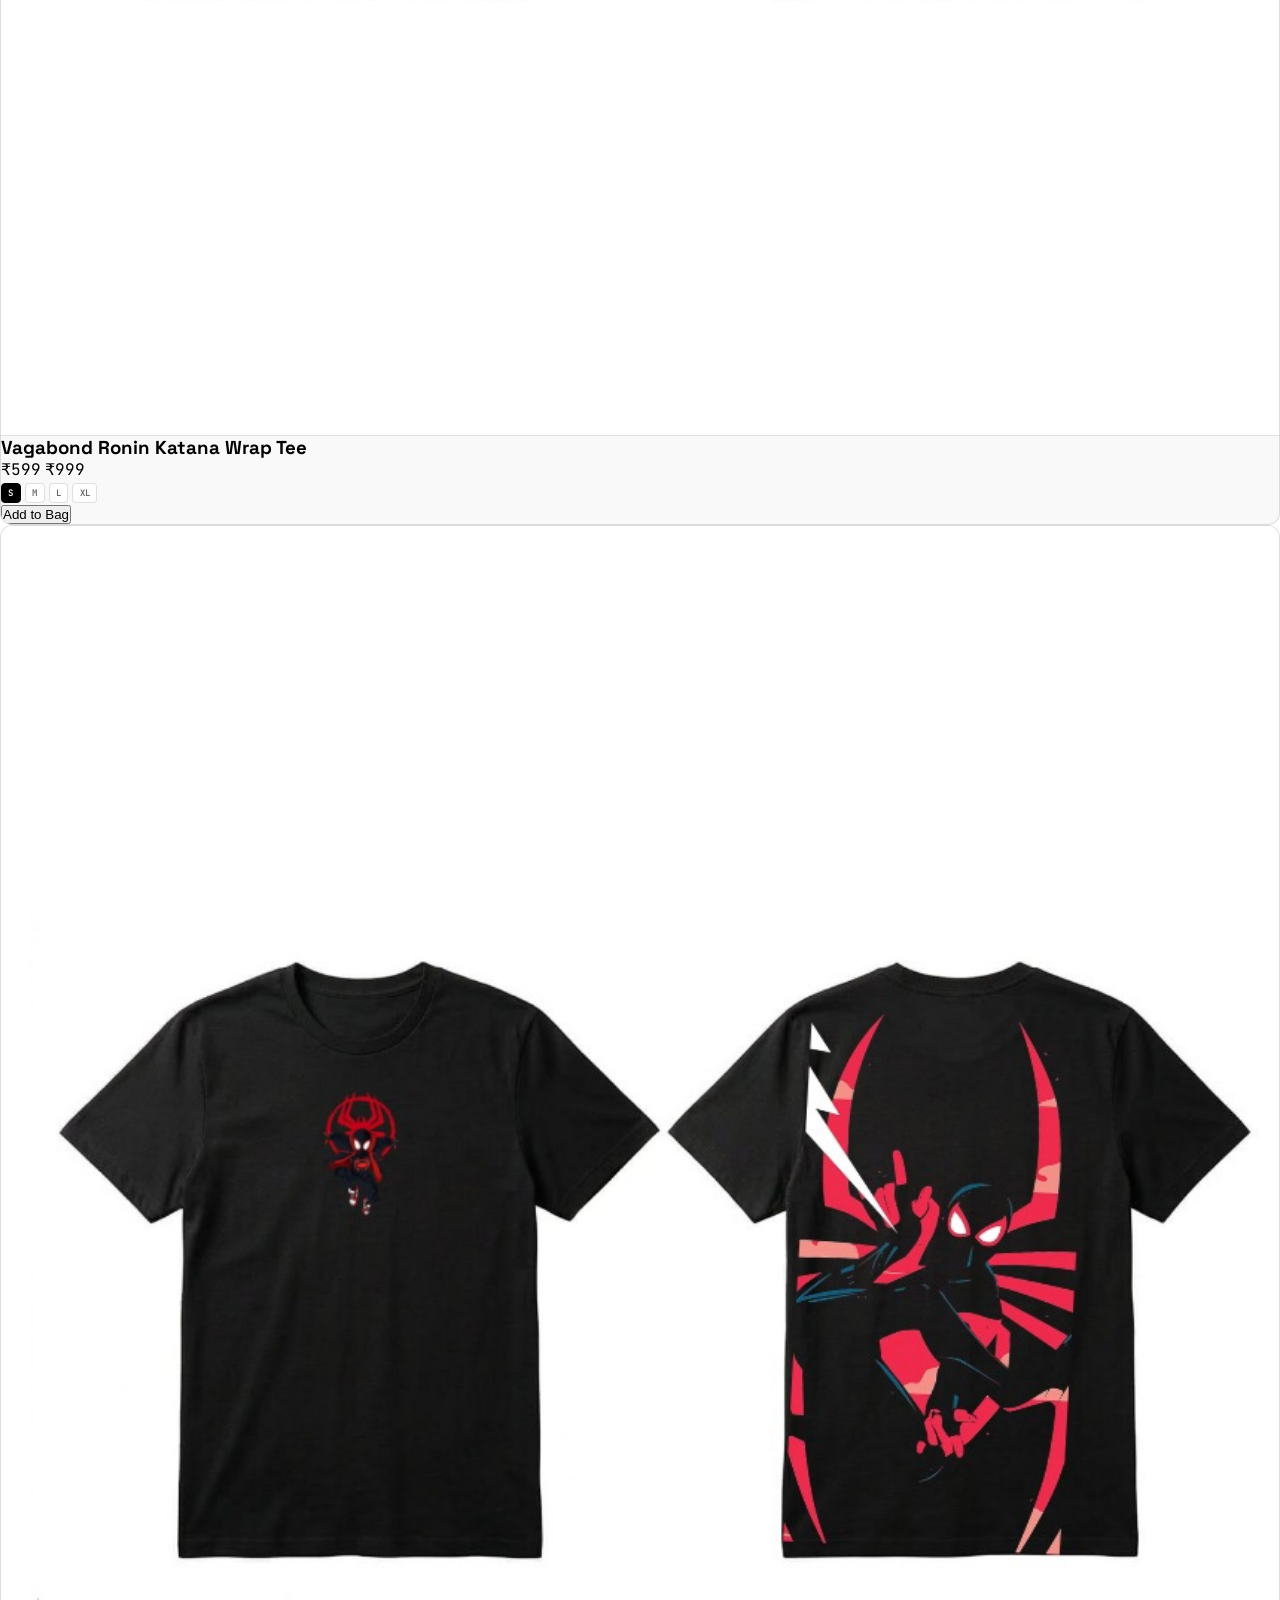
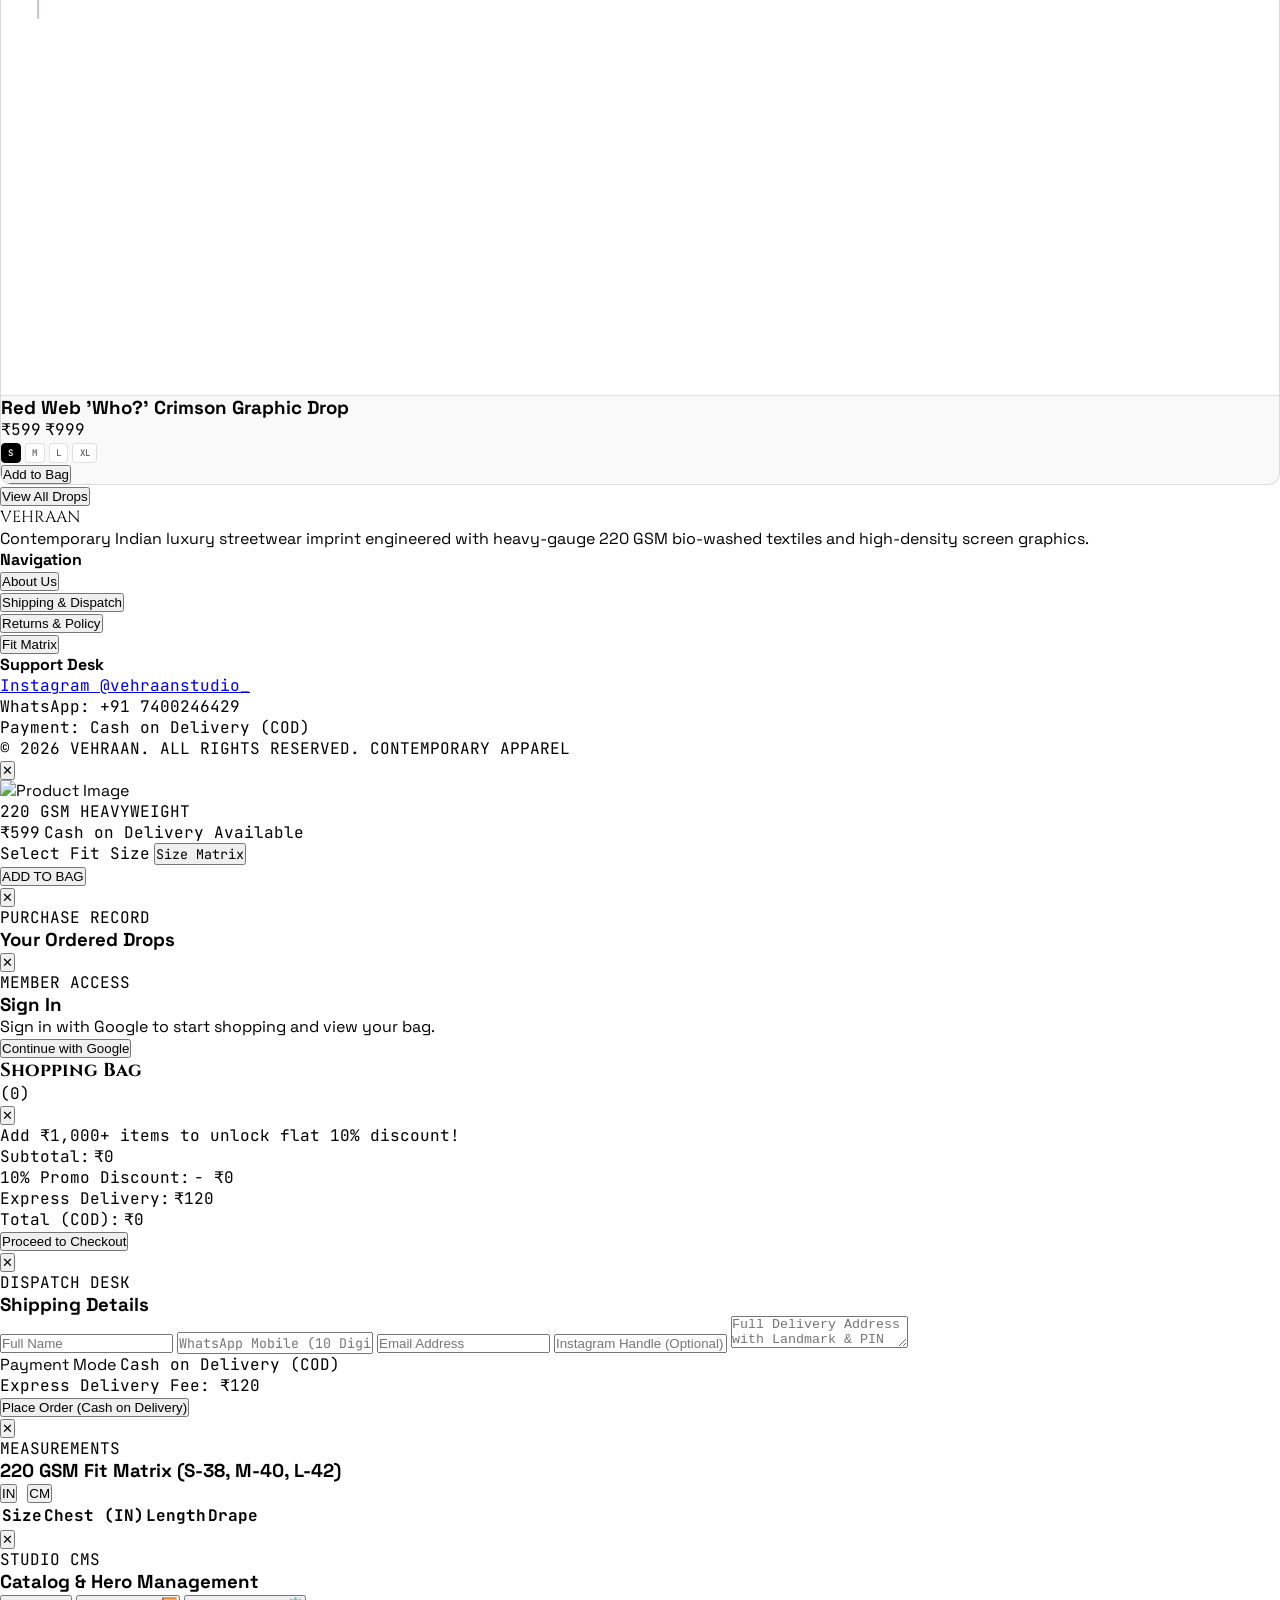
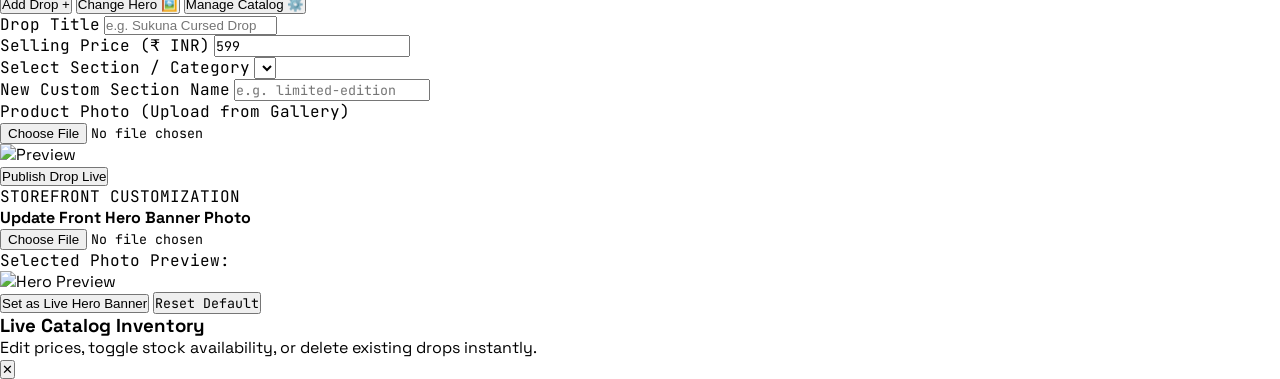
==== commit a518dc65: "Update index.html" ====
--- a/index.html
+++ b/index.html
@@ -3,8 +3,19 @@
 <head>
   <meta charset="UTF-8" />
   <meta name="viewport" content="width=device-width, initial-scale=1.0" />
+  <head>
+  <meta charset="UTF-8" />
+  <meta name="viewport" content="width=device-width, initial-scale=1.0" />
   <title>VEHRAAN | Anime & Graphic Streetwear</title>
 
+  <!-- Favicon / Tab Logo -->
+  <link rel="icon" type="image/jpeg" href="images/logo.jpg" />
+
+  <!-- Tailwind CSS CDN -->
+  <script src="https://cdn.tailwindcss.com"></script>
+  <link rel="stylesheet" href="style.css" />
+  ...
+</head>
   <!-- Tailwind CSS CDN -->
   <script src="https://cdn.tailwindcss.com"></script>
   <link rel="stylesheet" href="style.css" />
@@ -127,6 +138,10 @@
           <span class="text-[9px] text-neutral-500 font-mono-code">Speed</span>
         </button>
         <div class="h-[1px] bg-black/5 my-2"></div>
+        <button onclick="openMyOrdersModal(); toggleMobileNav(false);" class="w-full text-left py-2.5 px-3 rounded-lg hover:bg-neutral-100 transition flex items-center justify-between cursor-pointer">
+          <span>My Orders & History</span>
+          <span class="text-[9px] text-neutral-500 font-mono-code">Track</span>
+        </button>
         <button onclick="openSizeGuideModal(); toggleMobileNav(false);" class="w-full text-left py-2.5 px-3 rounded-lg hover:bg-neutral-100 transition cursor-pointer">
           <span>Fit Matrix Guide</span>
         </button>
@@ -312,6 +327,20 @@
     </div>
   </div>
 
+  <!-- My Orders Modal -->
+  <div id="my-orders-modal" class="fixed inset-0 z-50 bg-black/60 backdrop-blur-md flex items-center justify-center p-4 hidden">
+    <div class="bg-white border border-black/15 rounded-2xl max-w-lg w-full p-6 relative space-y-4 shadow-2xl max-h-[90vh] overflow-y-auto">
+      <button onclick="closeMyOrdersModal()" class="absolute top-4 right-4 text-neutral-500 hover:text-black text-sm cursor-pointer">✕</button>
+      <div>
+        <span class="text-[9px] uppercase tracking-[0.3em] text-neutral-500 font-mono-code">PURCHASE RECORD</span>
+        <h3 class="text-sm font-bold uppercase tracking-wider text-black mt-0.5">Your Ordered Drops</h3>
+      </div>
+      <div id="my-orders-container" class="space-y-3 max-h-[60vh] overflow-y-auto">
+        <!-- Dynamically populated -->
+      </div>
+    </div>
+  </div>
+
   <div id="auth-modal" class="fixed inset-0 z-50 bg-black/60 backdrop-blur-sm flex items-center justify-center p-4 hidden">
     <div class="bg-white border border-black/15 rounded-2xl max-w-sm w-full p-6 relative space-y-4 shadow-2xl">
       <button onclick="closeAuthModal()" class="absolute top-4 right-4 text-neutral-500 hover:text-black text-sm cursor-pointer">✕</button>
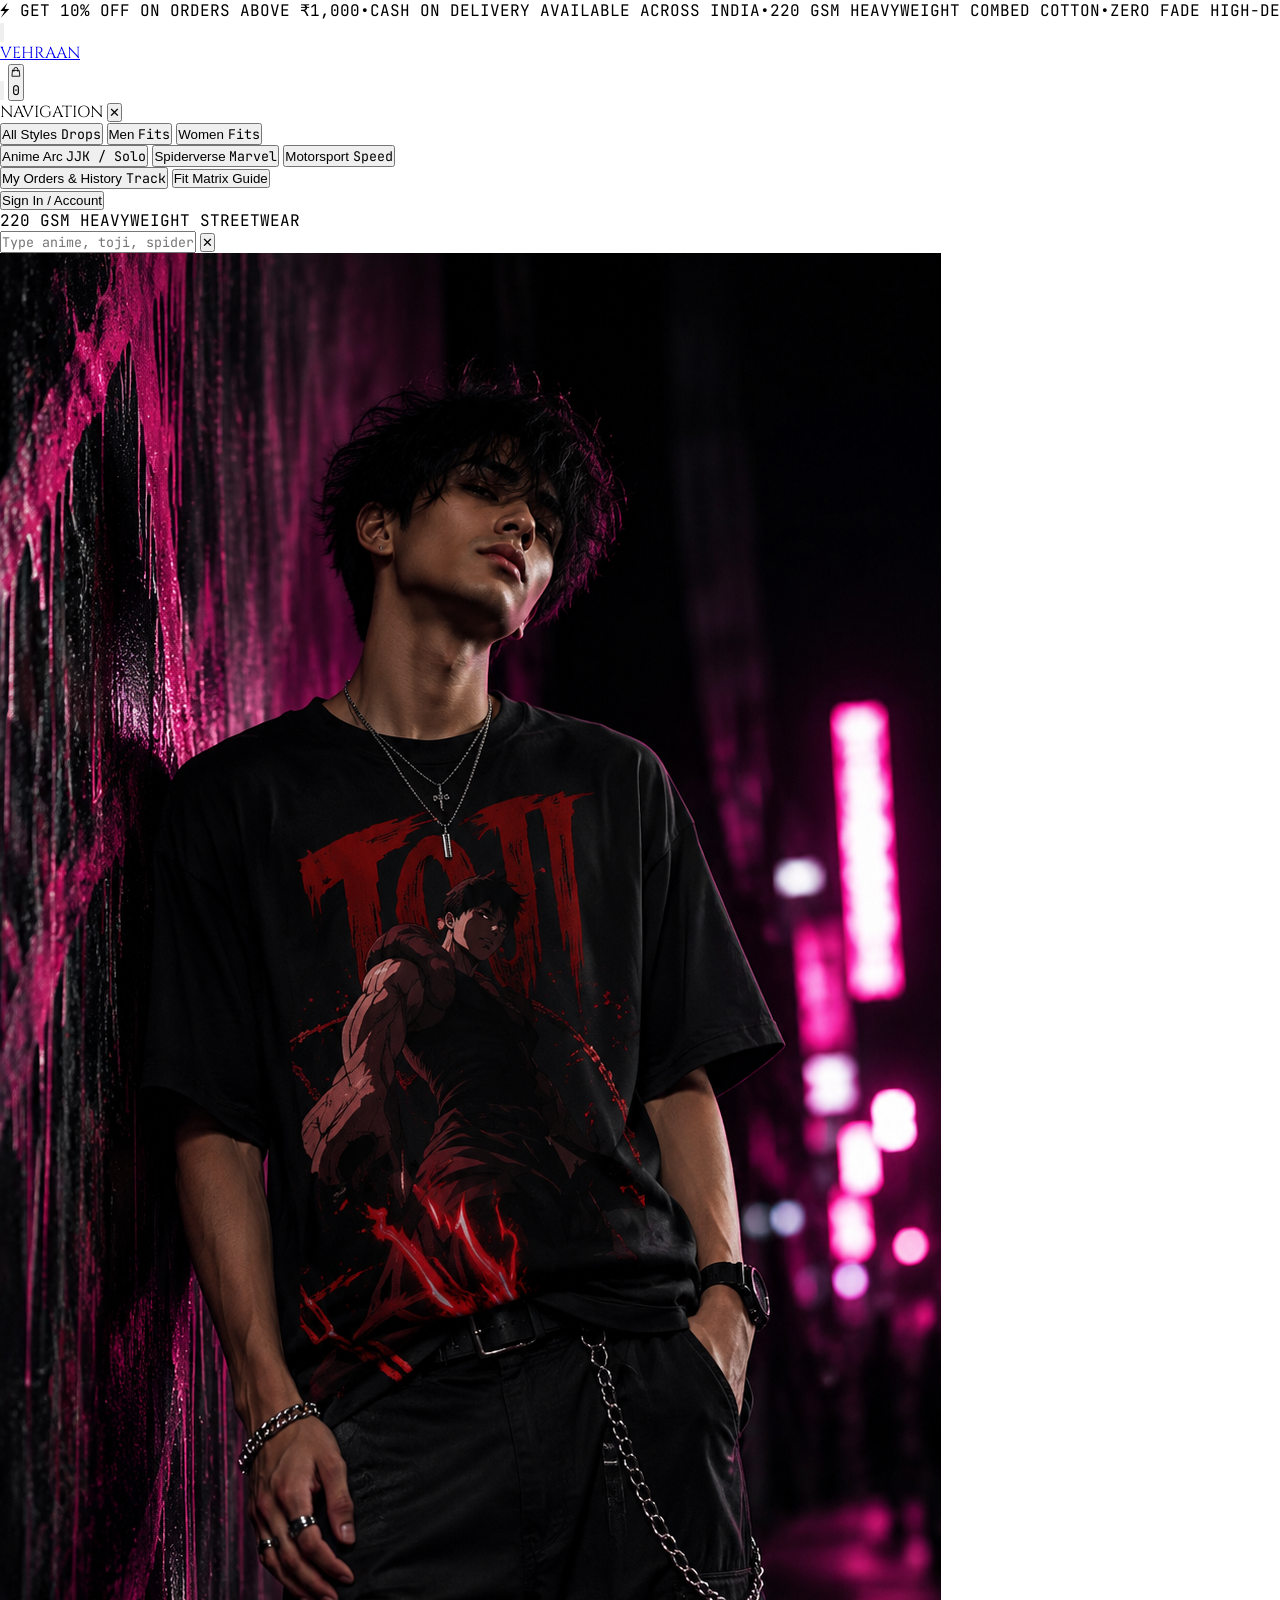
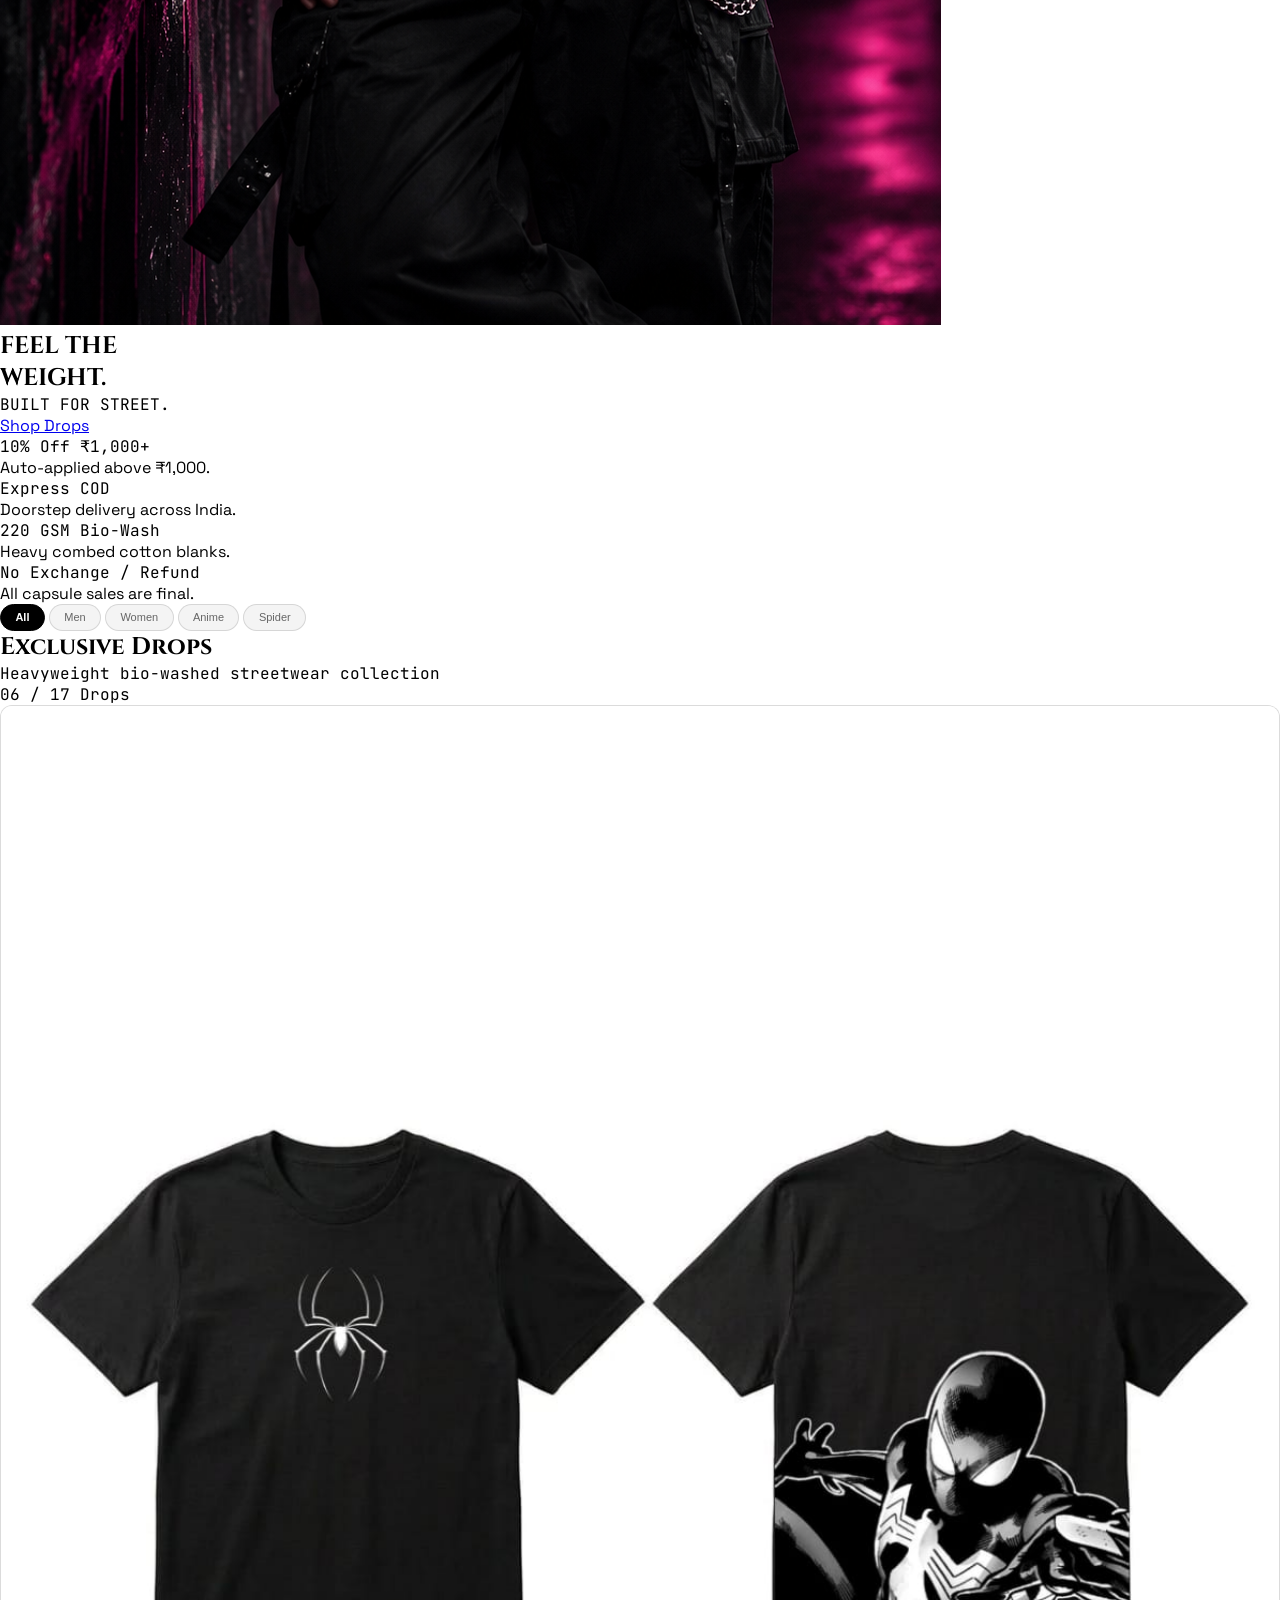
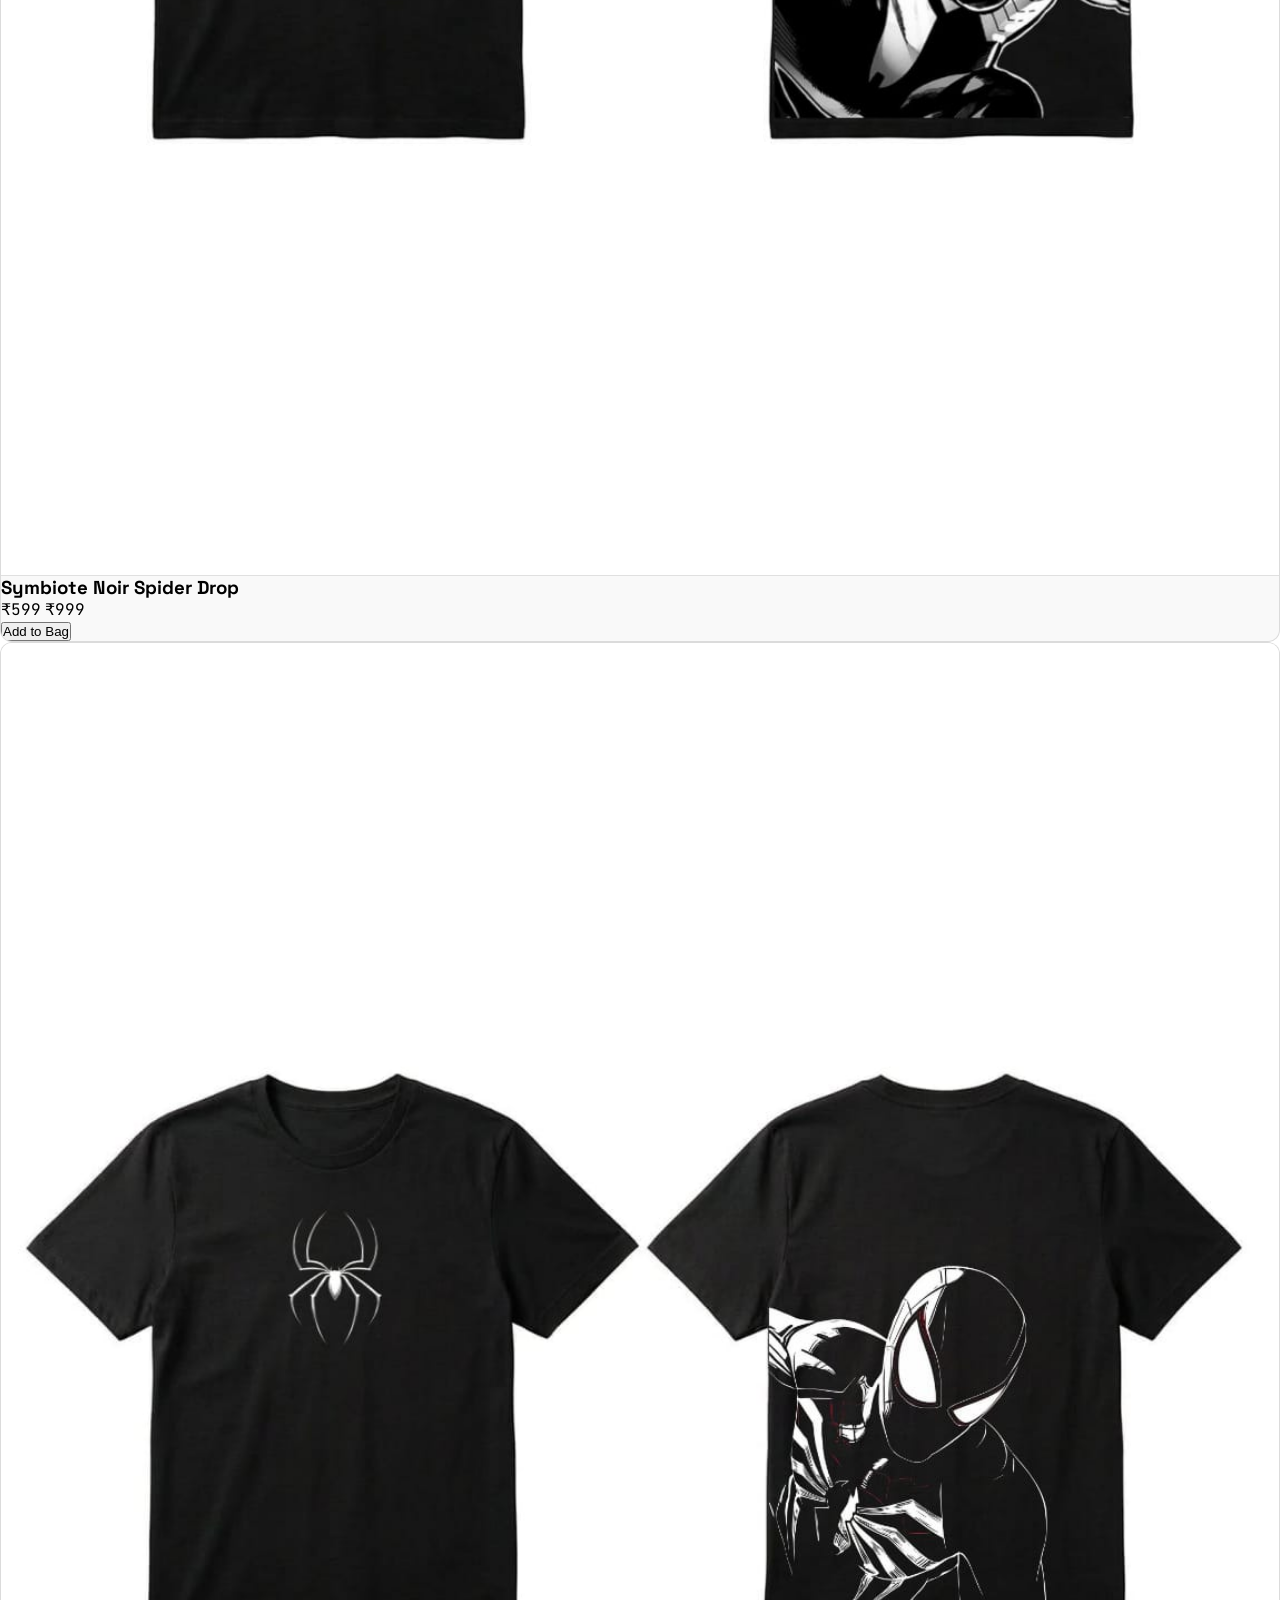
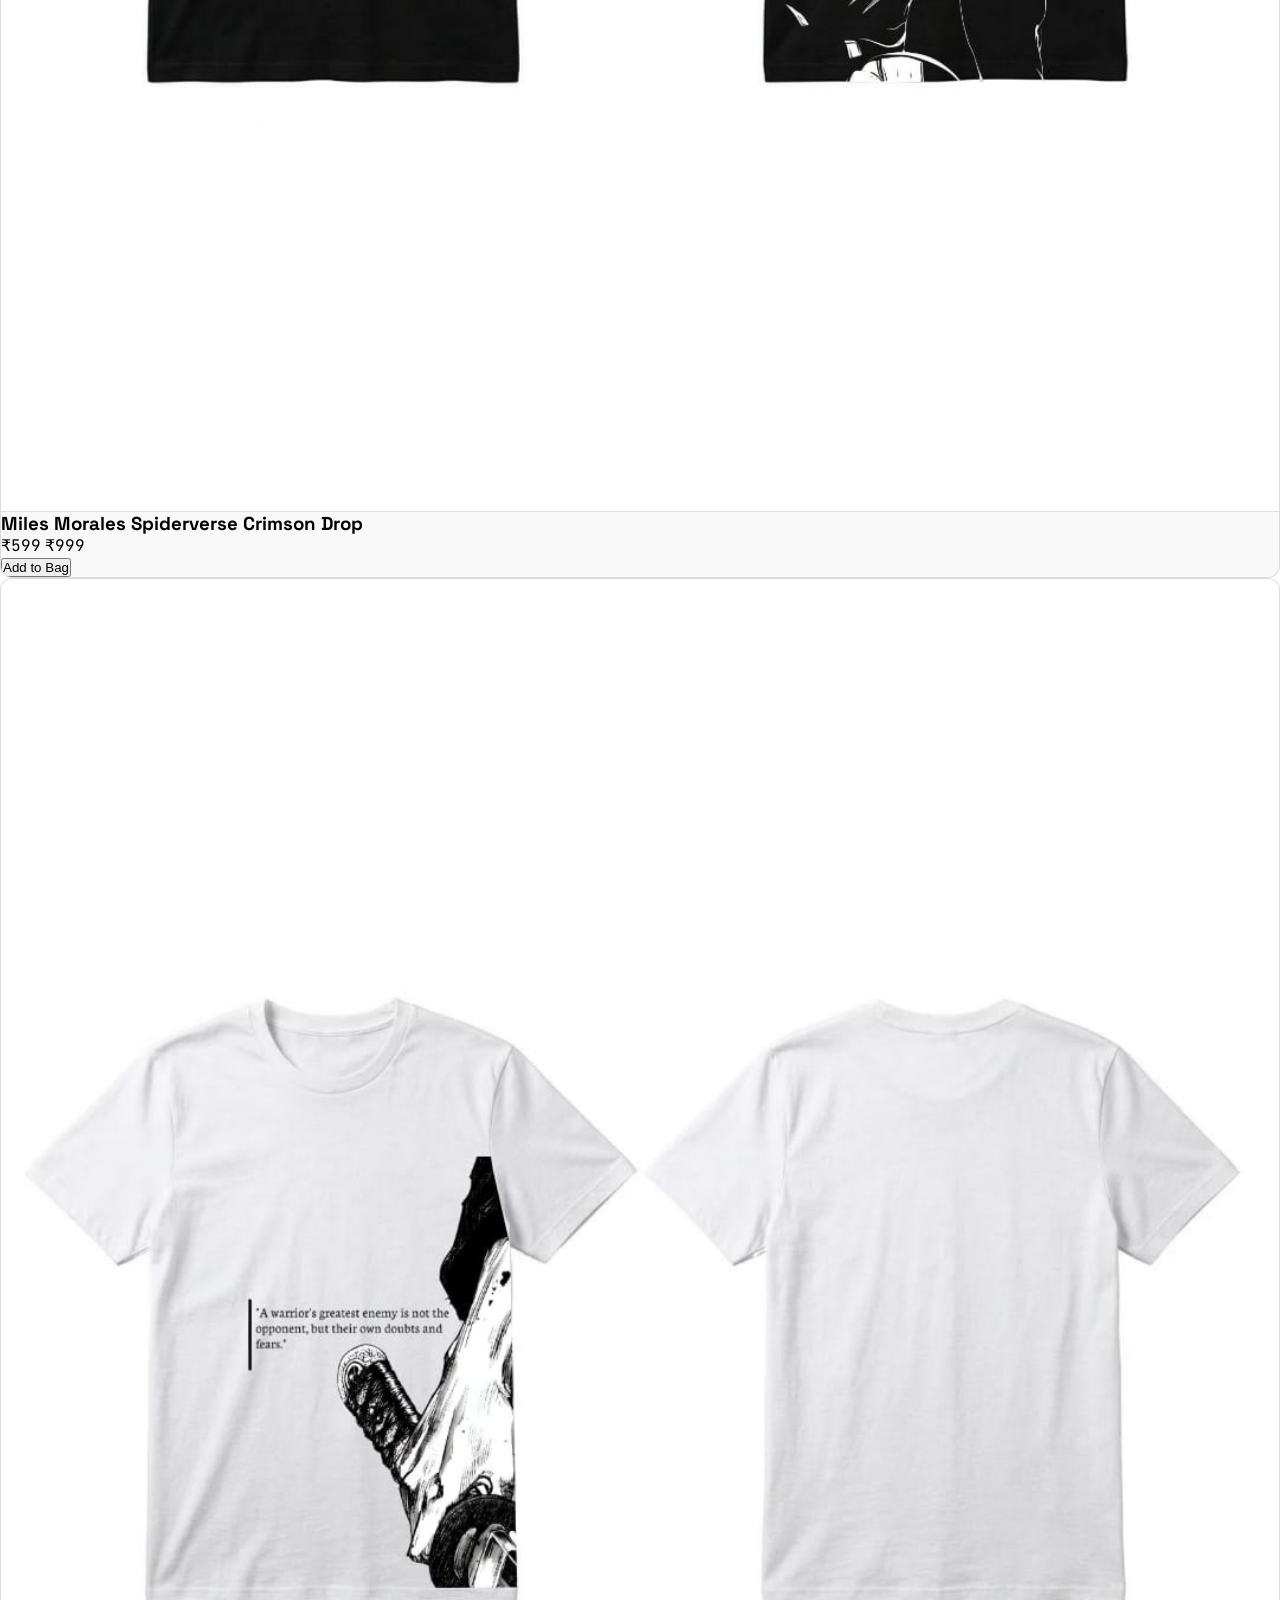
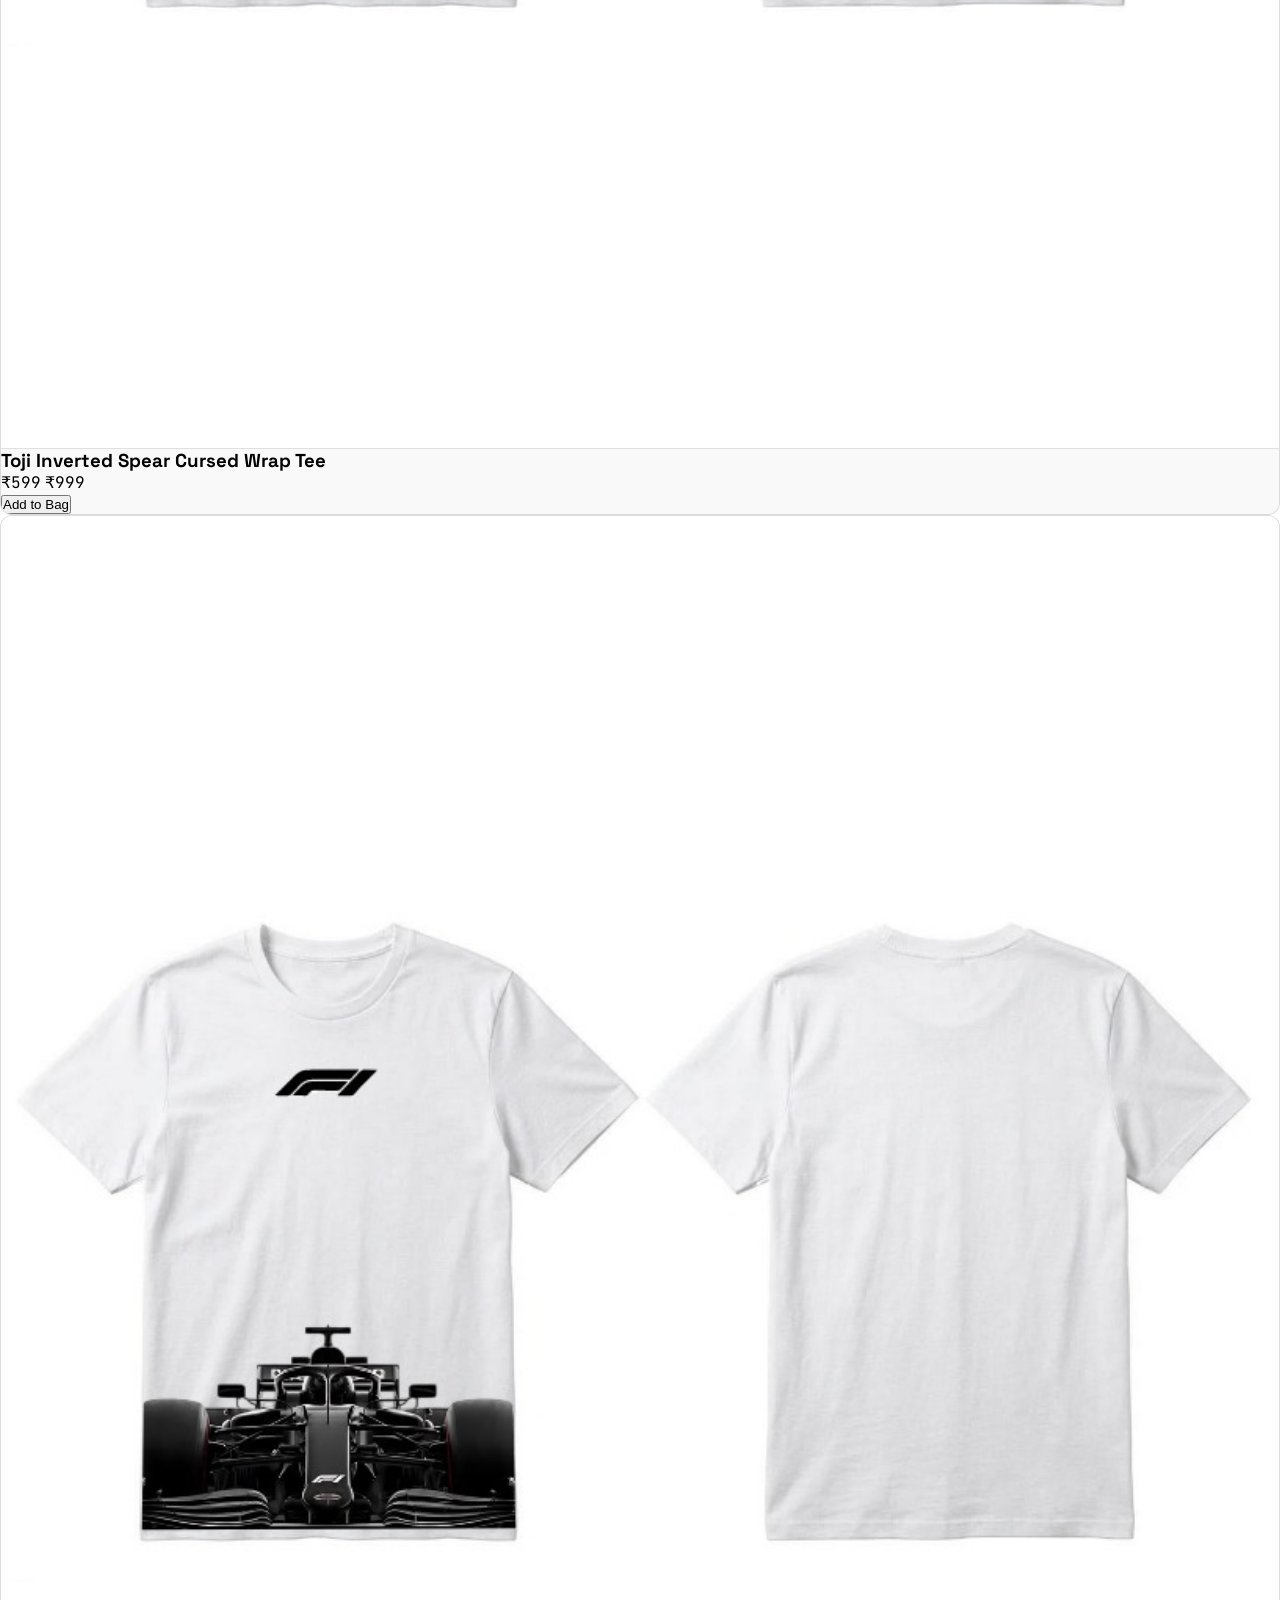
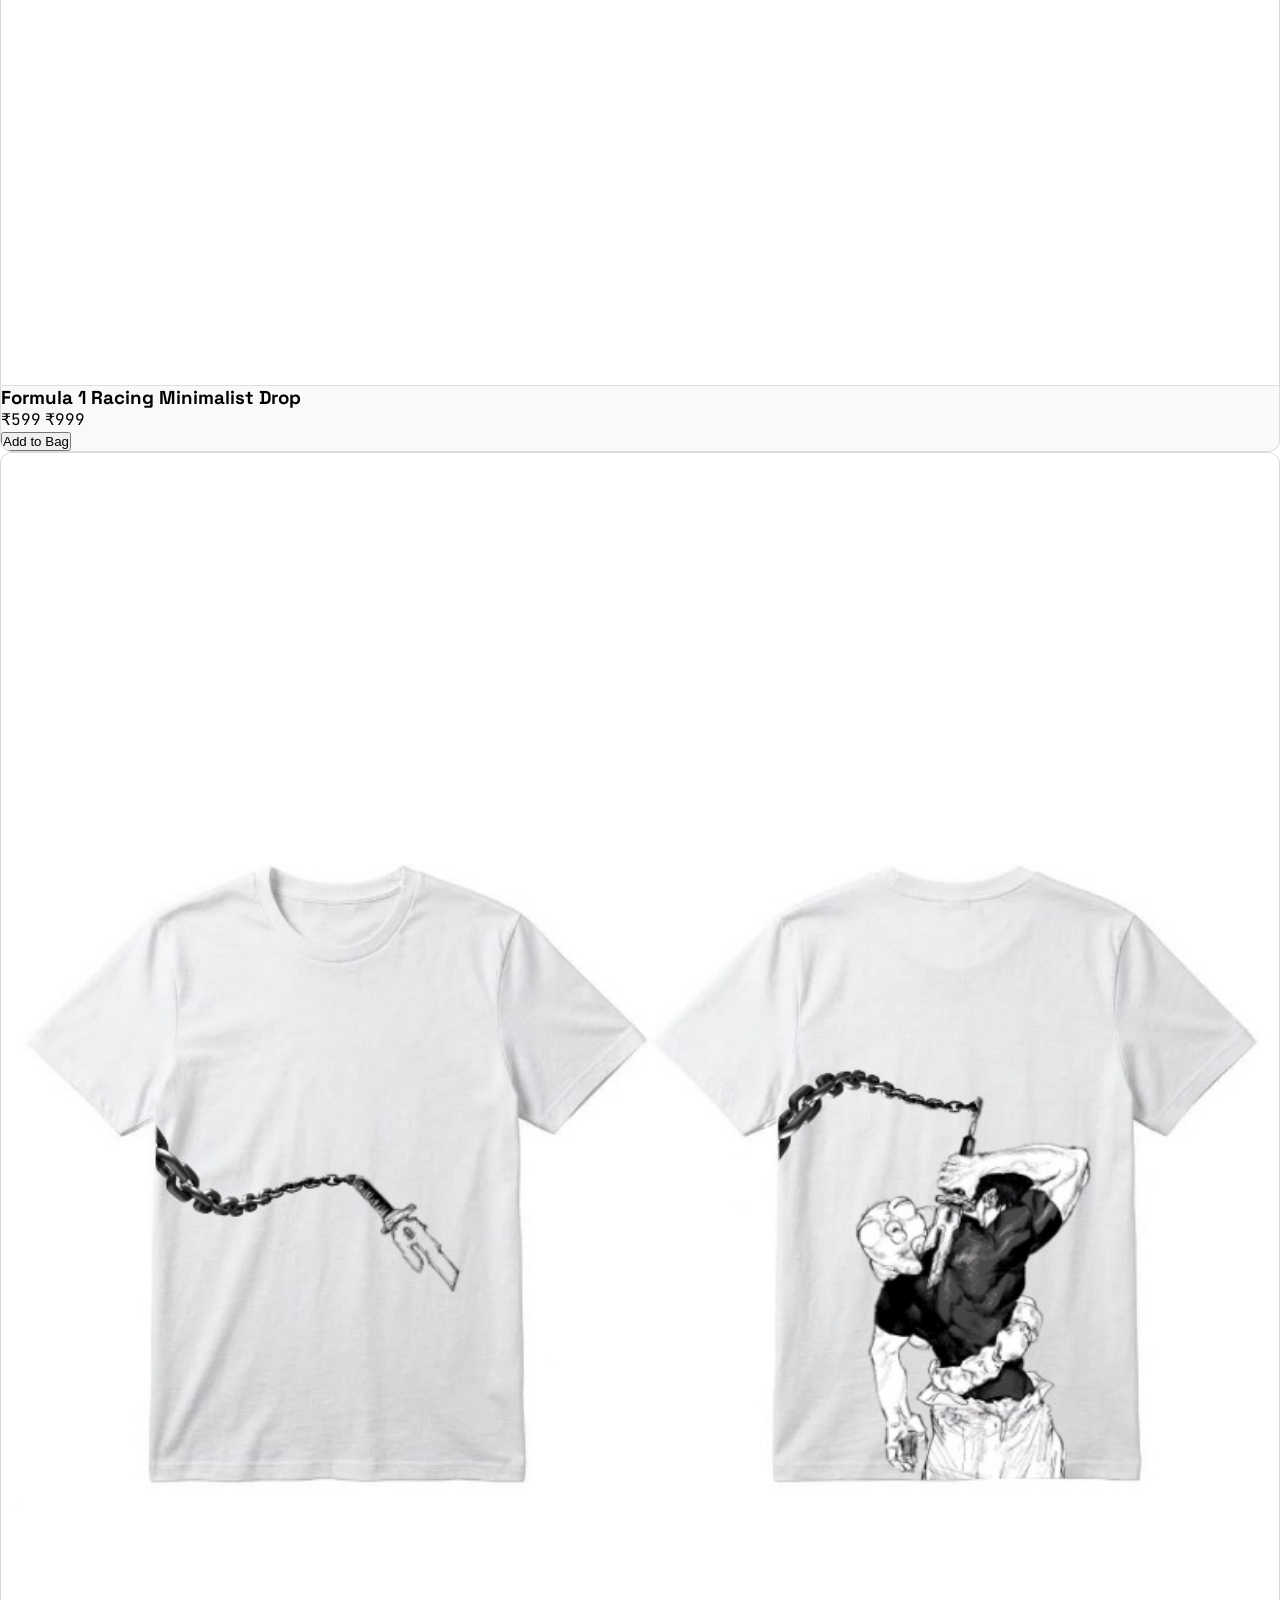
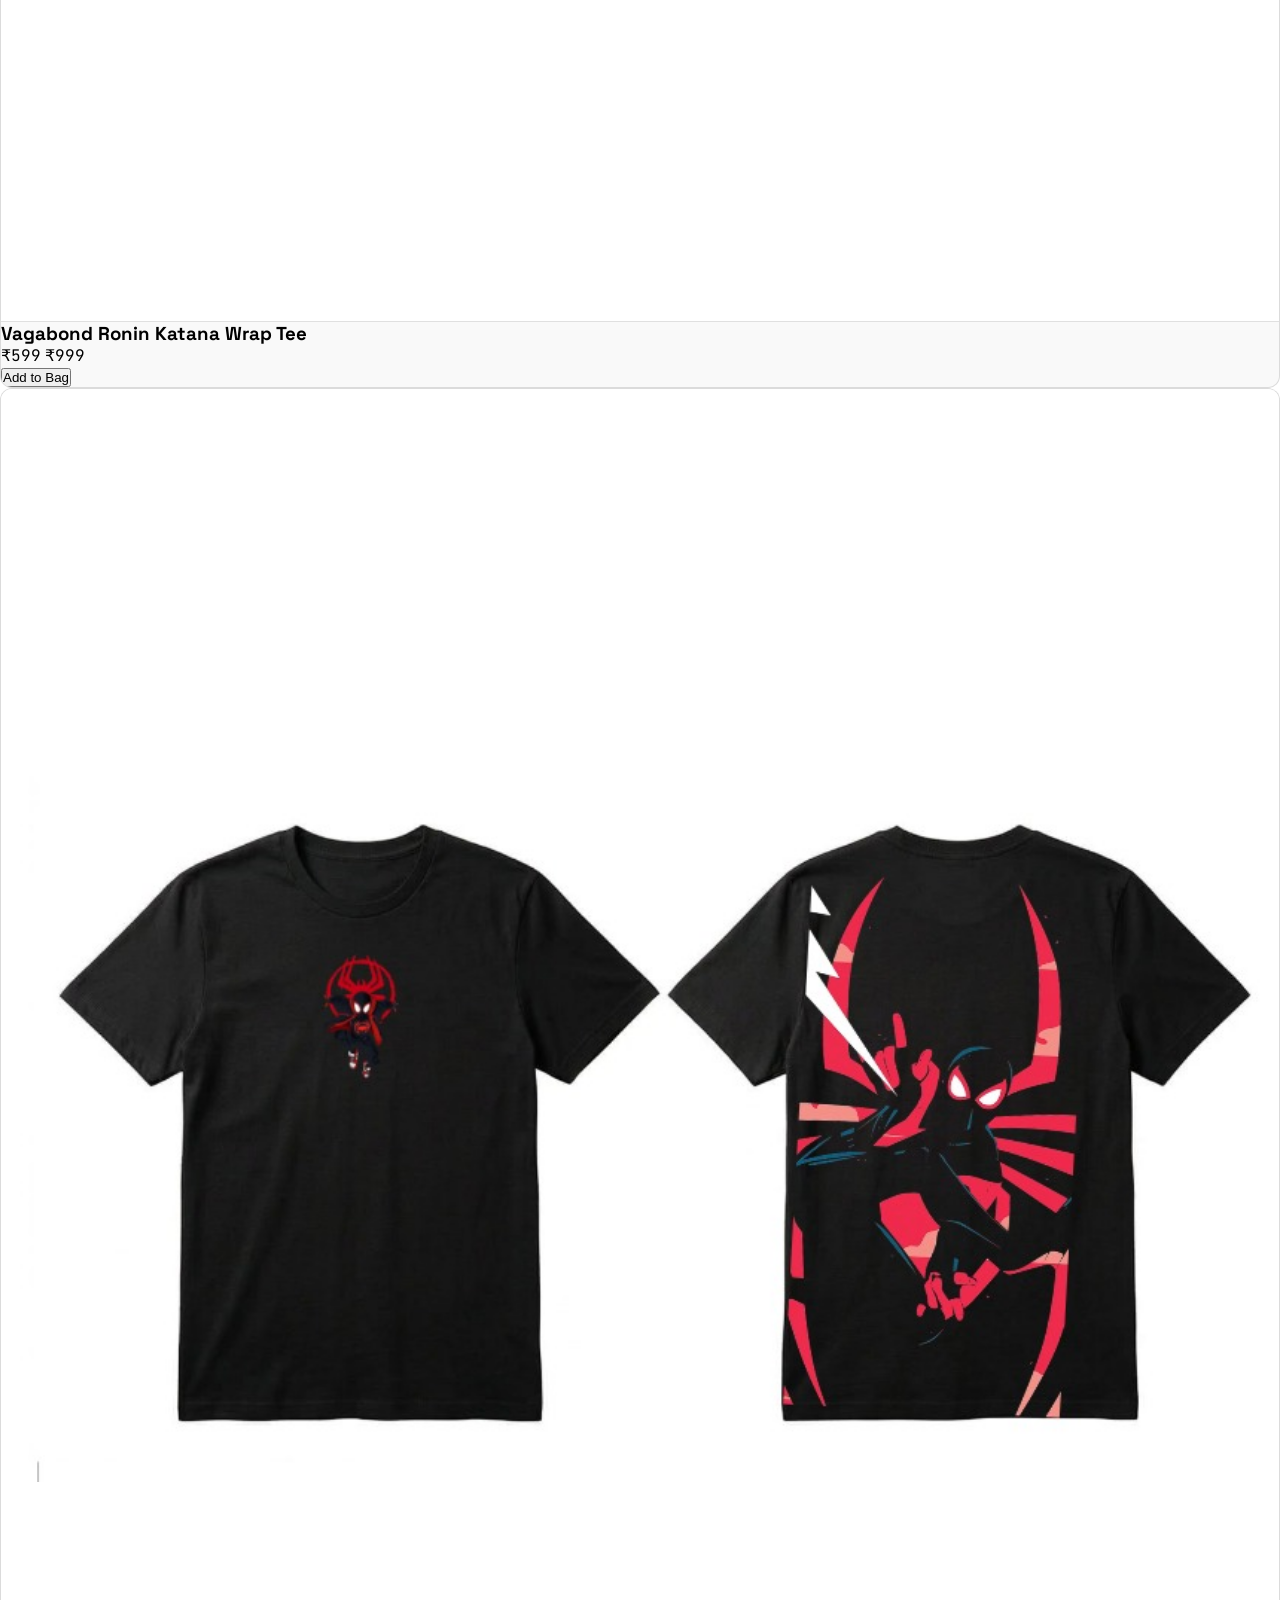
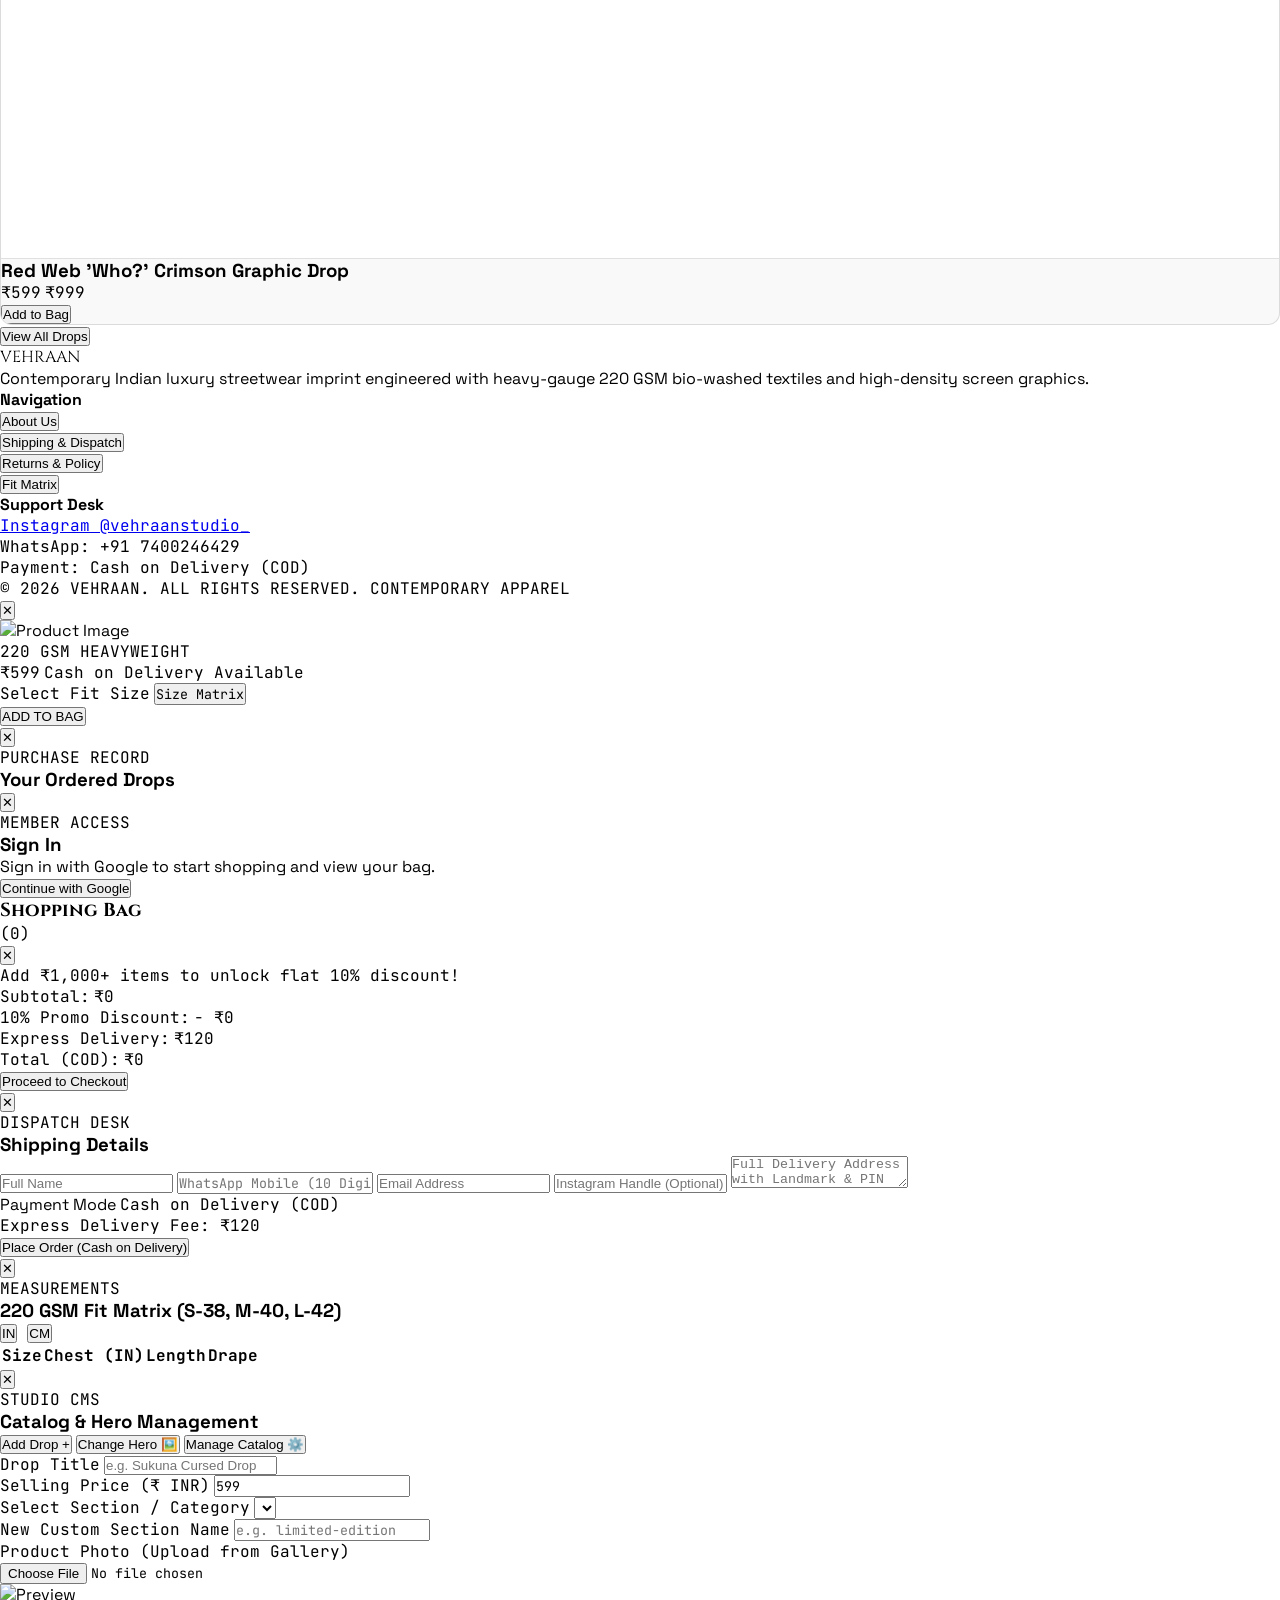
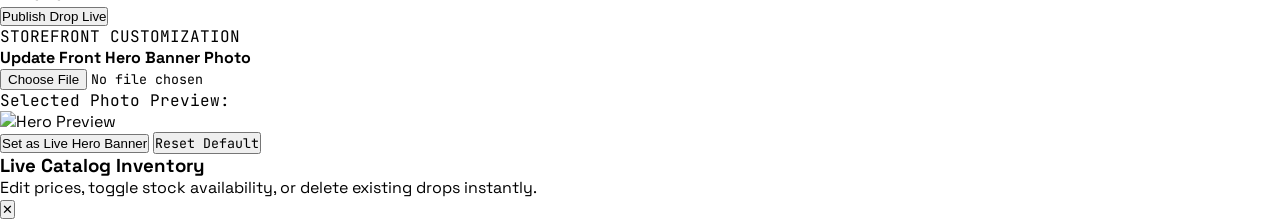
==== commit 6b33b64c: "Update index.html" ====
--- a/index.html
+++ b/index.html
@@ -14,7 +14,7 @@
   <!-- Tailwind CSS CDN -->
   <script src="https://cdn.tailwindcss.com"></script>
   <link rel="stylesheet" href="style.css" />
-  ...
+
 </head>
   <!-- Tailwind CSS CDN -->
   <script src="https://cdn.tailwindcss.com"></script>
